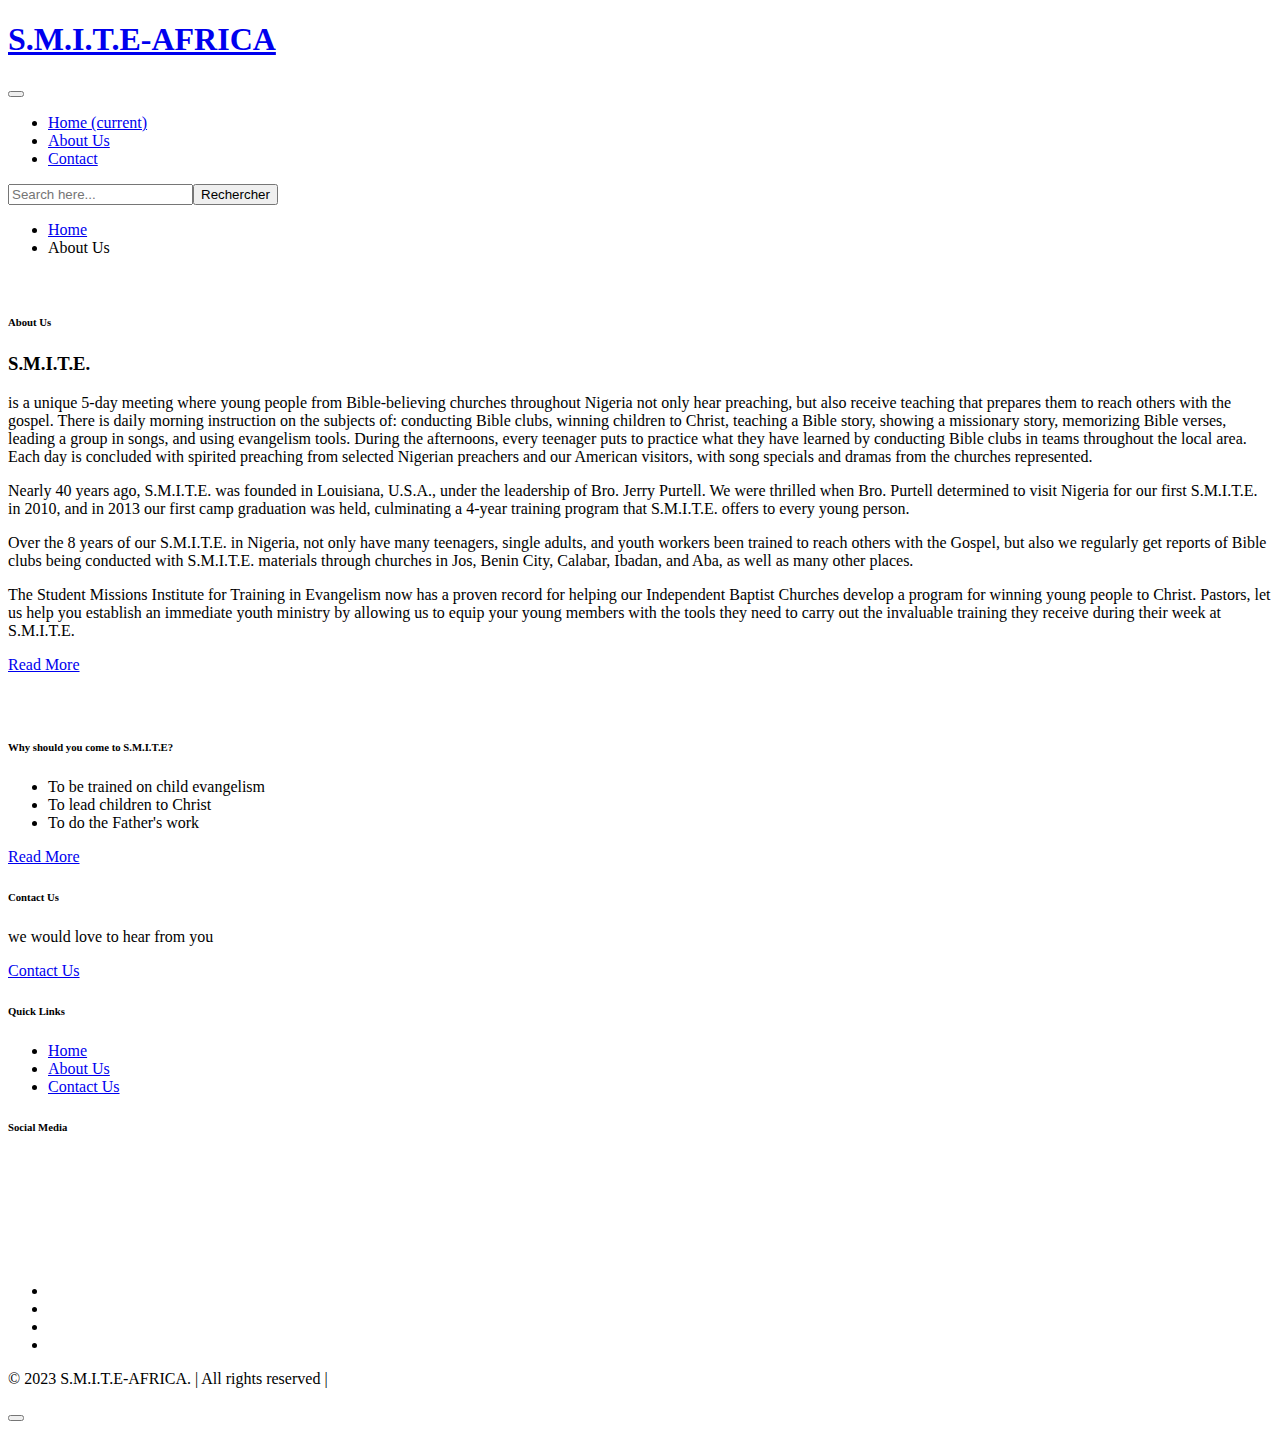
==== about.html @ 09dc6b94 "Add files via upload" ====
<!--
Author: W3layouts
Author URL: http://w3layouts.com
-->
<!doctype html>
<html lang="zxx">

<head>
  <!-- Required meta tags -->
  <meta charset="utf-8">
  <meta name="viewport" content="width=device-width, initial-scale=1, shrink-to-fit=no">
  <title>Student Missions Institute for Training in Evangelism | Home :: 
S.M.I.T.E. is a unique 5-day meeting where young people from Bible-believing churches throughout Nigeria not only hear preaching, but also receive teaching that prepares them to reach others with the gospel. There is daily morning instruction on the subjects of:  conducting Bible clubs, winning children to Christ, teaching a Bible story, showing a missionary story, memorizing Bible verses, leading a group in songs, and using evangelism tools.</title>
  <!--/fonts-->
  <link href="//fonts.googleapis.com/css2?family=Work+Sans:ital,wght@0,300;0,400;0,600;0,700;1,400&display=swap"
    rel="stylesheet">
  <!-- Template CSS -->
  <link rel="stylesheet" href="assets/css/style-starter.css">
</head>

<body>
    <!--header-->
    <header id="site-header" class="fixed-top">
      <div class="container">
          <nav class="navbar navbar-expand-lg stroke px-0 pt-lg-0">
            <h1> <a class="navbar-brand" href="index.html">
              S.M.I.T.E-AFRICA
            </a></h1>
              <!-- if logo is image enable this   
  <a class="navbar-brand" href="#index.html">
      <img src="image-path" alt="Your logo" title="Your logo" style="height:35px;" />
  </a> -->
              <button class="navbar-toggler  collapsed bg-gradient" type="button" data-toggle="collapse"
                  data-target="#navbarTogglerDemo02" aria-controls="navbarTogglerDemo02" aria-expanded="false"
                  aria-label="Toggle navigation">
                  <span class="navbar-toggler-icon fa icon-expand fa-bars"></span>
                  <span class="navbar-toggler-icon fa icon-close fa-times"></span>
              </button>

              <div class="collapse navbar-collapse" id="navbarTogglerDemo02">
                  <ul class="navbar-nav mr-lg-auto">
                      <li class="nav-item active">
                          <a class="nav-link" href="index.html">Home <span class="sr-only">(current)</span></a>
                      </li>
                      <li class="nav-item">
                          <a class="nav-link" href="about.html">About Us </a>
                      </li>

                      <li class="nav-item">
                        <a class="nav-link" href="contact.html">Contact</a>
                    </li>
                  </ul>
                  <!--/search-right-->
                  <div class="search-right">
                      <div id="wrap">
                        <form action="" autocomplete="on">
                          <input id="search" name="search" type="text" placeholder="Search here..."><input id="search_submit"
                            value="Rechercher" type="submit">
                        </form>
                      </div>
                      <!-- /search popup -->
                  </div>
                  <!--//search-right-->
              </div>
              <!-- toggle switch for light and dark theme -->
             
              <!-- //toggle switch for light and dark theme -->
          </nav>
      </div>
  </header>
  <!--//header-->
  <!--/inner-page-->
  <div class="inner-banner">
  </div>
  <section class="w3l-breadcrumb">
    <div class="container">
      <ul class="breadcrumbs-custom-path">
        <li><a href="index.html">Home</a></li>
        <li class="active"><span class="fa fa-arrow-right mx-2" aria-hidden="true"></span> About Us</li>
      </ul>
    </div>
  </section>
  <!--//inner-page-->
  <!-- feature with photo1 -->
  <section class="w3l-feature-with-photo-1 ab-pagew3-in">
    <div class="feature-with-photo-hny py-5">
      <div class="container py-lg-5">
        <div class="feature-with-photo-content">
          <div class="ab-in-flow row mb-lg-5 mb-3">
            <div class="col-lg-6 ab-left">
              <div class="imgw3l-ab w3l-news">
                <div class="grids5-info">
                  <a href="#" class="d-block zoom"><img src="assets/images/4.jpg" alt="" class="img-fluid news-image"></a>
                </div>
              </div>
            </div>
            <div class="col-lg-6 ab-right pl-lg-5 mt-lg-0 mt-5">
              <h6 class="title-subhny mb-2">About Us</h6>
                <h3 class="title-w3l mb-4">S.M.I.T.E.</h3>
                is a unique 5-day meeting where young people from Bible-believing churches throughout Nigeria not only hear preaching, but also receive teaching that prepares them to reach others with the gospel. There is daily morning instruction on the subjects of:  conducting Bible clubs, winning children to Christ, teaching a Bible story, showing a missionary story, memorizing Bible verses, leading a group in songs, and using evangelism tools.  During the afternoons, every teenager puts to practice what they have learned by conducting Bible clubs in teams throughout the local area. Each day is concluded with spirited preaching from selected Nigerian preachers and our American visitors, with song specials and dramas from the churches represented.
                <P>Nearly 40 years ago, S.M.I.T.E. was founded in Louisiana, U.S.A., under the leadership of Bro. Jerry Purtell.  We were thrilled when Bro. Purtell determined to visit Nigeria for our first S.M.I.T.E. in 2010, and in 2013 our first camp graduation was held, culminating a 4-year training program that S.M.I.T.E. offers to every young person.</P>  

<P>Over the 8 years of our S.M.I.T.E. in Nigeria, not only have many teenagers, single adults, and youth workers been trained to reach others with the Gospel, but also we regularly get reports of Bible clubs being conducted with S.M.I.T.E. materials through churches in Jos, Benin City, Calabar, Ibadan, and Aba, as well as many other places.</P> 

<P>The Student Missions Institute for Training in Evangelism now has a proven record for helping our Independent Baptist Churches develop a program for winning young people to Christ.  Pastors, let us help you establish an immediate youth ministry by allowing us to equip your young members with the tools they need to carry out the invaluable training they receive during their week at S.M.I.T.E.</P> 
              <a href="services.html" class="btn btn-style btn-primary mt-2">Read More </a>
            </div>
          </div>
          <!--/row-3-->
         
  </section>
  <!-- //feature with photo1 -->
   <!-- /features-->
  <section class="w3l-featureshny py-5" id="features">
    <div class="container py-md-5">
      <div class="row">
        <div class="col-lg-6 pr-lg-5 mb-lg-0 mb-5">
          <div class="w3l-header-sec text-left mb-md-5 mb-4">
            <h6 class="title-subhny mb-2"></h6>
            <h5 class="">
             </h5>
          
          </div>
        </div>
        <div class="col-lg-6 statsw3-left pl-lg-5">
          
        </div>
      </div>
    </div>
  </section>
  <!-- //features-->
  <!--/w3l-content-8-->
<section class="w3l-about-ab w3l-content-8" id="about">
  <div class="midd-w3 py-5">
    <div class="container py-lg-5 py-md-4 py-2">
      <div class="row">
        <div class="col-lg-6 left-wthree-img pr-lg-5">
          <div class="imgw3l-ab w3l-news">
            <div class="grids5-info">
              <a href="#" class="d-block zoom"><img src="assets/images/l1%20(4).jpg" alt="" class="img-fluid news-image"></a>
            </div>
          </div>
        </div>
        <div class="col-lg-6 pl-lg-5 mt-lg-0 mt-5">
          <div class="title-content text-left">
            <h6 class="title-subhny mb-2">Why should you come to S.M.I.T.E?</h6>
            <h3 class="title-w3l mb-4"> </h3>
          </div>
          <p class="pr-lg-5">
          </p>
          <ul class="icon-list-items mt-5">
            <li class="icon-list-item">
              <i aria-hidden="true" class="fas fa-check"></i>
             To be trained on child evangelism
            </li>
            <li class="icon-list-item ml-lg-4">
              <i aria-hidden="true" class="fas fa-check"></i>
             To lead children to Christ
            </li>
            <li class="icon-list-item">
              <i aria-hidden="true" class="fas fa-check"></i>
             To do the Father's work
            </li>
           
          </ul>
          <a href="services.html" class="btn btn-style btn-primary mt-lg-5 mt-4">Read More
           
          </a>
        </div>
      </div>
    </div>
  </div>
</section>
<!--//w3l-content-8-->
<!-- footer17 -->
 <footer class="footer-17">
    <div class="footer17_sur py-5">
      <div class="container py-lg-5 py-md-4">
        <div class="row footer17-top">
          <div class="col-lg-4 footer17-top-left2_sur pr-lg-5">
            <h6>Contact Us</h6>
            <p>we would love to hear from you </p>
            <a href="contact.html" class="btn btn-style btn-primary mt-lg-5 mt-4">Contact Us</a>
          </div>
          <div class="col-lg-4 footer17-top-left1_sur mt-lg-0 my-5">
            <h6>Quick Links</h6>
            <div class="footer-listw3-grids">
              <ul class="footer-listw3">
                <li><a href="index.html">Home</a></li>
                <li><a href="about.html">About Us </a></li>
                <li><a href="contact.html">Contact Us</a></li>

              </ul>
            </div>
          </div>
          <div class="col-lg-4 footer17-top-left4_sur footerw3-instagram pl-lg-5 ">
            <h6>Social Media</h6>
            <div class="row">
              <div class="col-4 img-gd-f">
                <a href="https://www.facebook.com/profile.php?id=100070121701538&mibextid=ZbWKwL"> <img src="assets/images/l1%20(1).jpg" alt="" class="radius-image img-fluid"></a>
              </div>
              <div class="col-4 img-gd-f">
                <a href="https://www.facebook.com/profile.php?id=100070121701538&mibextid=ZbWKwL"> <img src="assets/images/l1%20(2).jpg" alt="" class="radius-image img-fluid"></a>
              </div>
              <div class="col-4 img-gd-f">
                <a href="https://www.facebook.com/profile.php?id=100070121701538&mibextid=ZbWKwL"> <img src="assets/images/l1%20(3).jpg" alt="" class="radius-image img-fluid"></a>
              </div>
              <div class="col-4 img-gd-f mt-4">
                <a href="https://www.facebook.com/profile.php?id=100070121701538&mibextid=ZbWKwL"> <img src="assets/images/l1%20(4).jpg" alt="" class="radius-image img-fluid"></a>
              </div>
              <div class="col-4 img-gd-f mt-4">
                <a href="https://www.facebook.com/profile.php?id=100070121701538&mibextid=ZbWKwL"> <img src="assets/images/ab1%20-%20Copy.jpg" alt="" class="radius-image img-fluid"></a>
              </div>
              <div class="col-4 img-gd-f mt-4">
                <a href="https://www.facebook.com/profile.php?id=100070121701538&mibextid=ZbWKwL"> <img src="assets/images/ph.jpg" alt="" class="radius-image img-fluid"></a>
              </div>
            </div>
            <ul class="footers-17_social mt-lg-5 mt-4">
              <li><a href="#url" class="twitter"><span class="fab fa-twitter"></span></a></li>
              <li><a href="https://www.facebook.com/profile.php?id=100070121701538&mibextid=ZbWKwL" class="facebook"><span class="fab fa-facebook-f"></span></a></li>
              <li><a href="#url" class="linkedin"><span class="fab fa-linkedin-in"></span></a></li>
              <li><a href="#url" class="instagram"><span class="fab fa-instagram"></span></a></li>
            </ul>
          </div>
        </div>
      </div>
      <div class="copyright text-center">
        <div class="container">
          <div class="container">
            <p class="copy-footer-29">© 2023 S.M.I.T.E-AFRICA. | All rights reserved |</p>
          </div>
        </div>
      </div>
      <!-- move top -->
      <button onclick="topFunction()" id="movetop" title="Go to top">
        <i class="fas fa-long-arrow-alt-up"></i>
      </button>
      <script>
        // When the user scrolls down 20px from the top of the document, show the button
        window.onscroll = function () {
          scrollFunction()
        };

        function scrollFunction() {
          if (document.body.scrollTop > 20 || document.documentElement.scrollTop > 20) {
            document.getElementById("movetop").style.display = "block";
          } else {
            document.getElementById("movetop").style.display = "none";
          }
        }

        // When the user clicks on the button, scroll to the top of the document
        function topFunction() {
          document.body.scrollTop = 0;
          document.documentElement.scrollTop = 0;
        }
      </script>
      <!-- /move top -->
    </div>
  </footer>
  <!-- //footer17 -->
  <!-- Template JavaScript -->
  <script src="assets/js/jquery-3.3.1.min.js"></script>
  <script src="assets/js/theme-change.js"></script>
  <!--/MENU-JS-->
  <script>
    $(window).on("scroll", function () {
      var scroll = $(window).scrollTop();

      if (scroll >= 80) {
        $("#site-header").addClass("nav-fixed");
      } else {
        $("#site-header").removeClass("nav-fixed");
      }
    });

    //Main navigation Active Class Add Remove
    $(".navbar-toggler").on("click", function () {
      $("header").toggleClass("active");
    });
    $(document).on("ready", function () {
      if ($(window).width() > 991) {
        $("header").removeClass("active");
      }
      $(window).on("resize", function () {
        if ($(window).width() > 991) {
          $("header").removeClass("active");
        }
      });
    });
  </script>
  <!--//MENU-JS-->

  <script src="assets/js/bootstrap.min.js"></script>

</body>

</html>
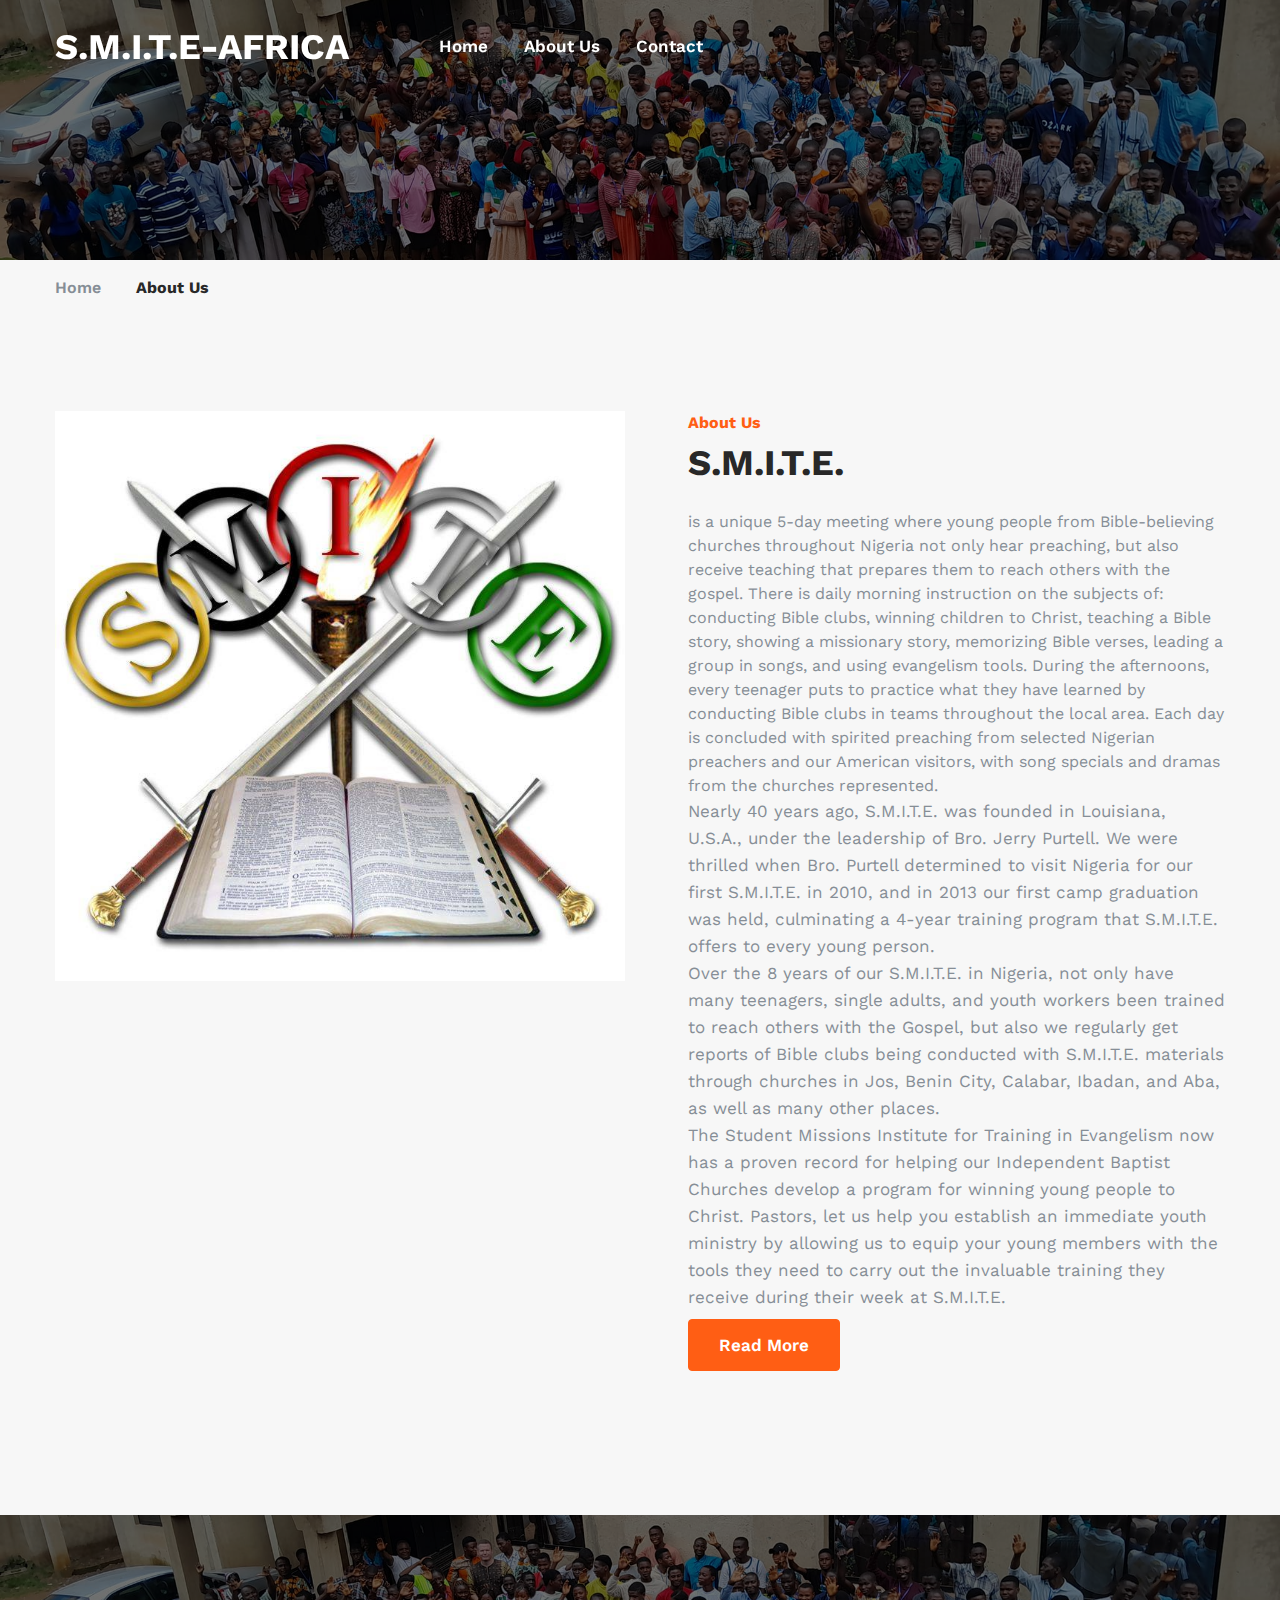
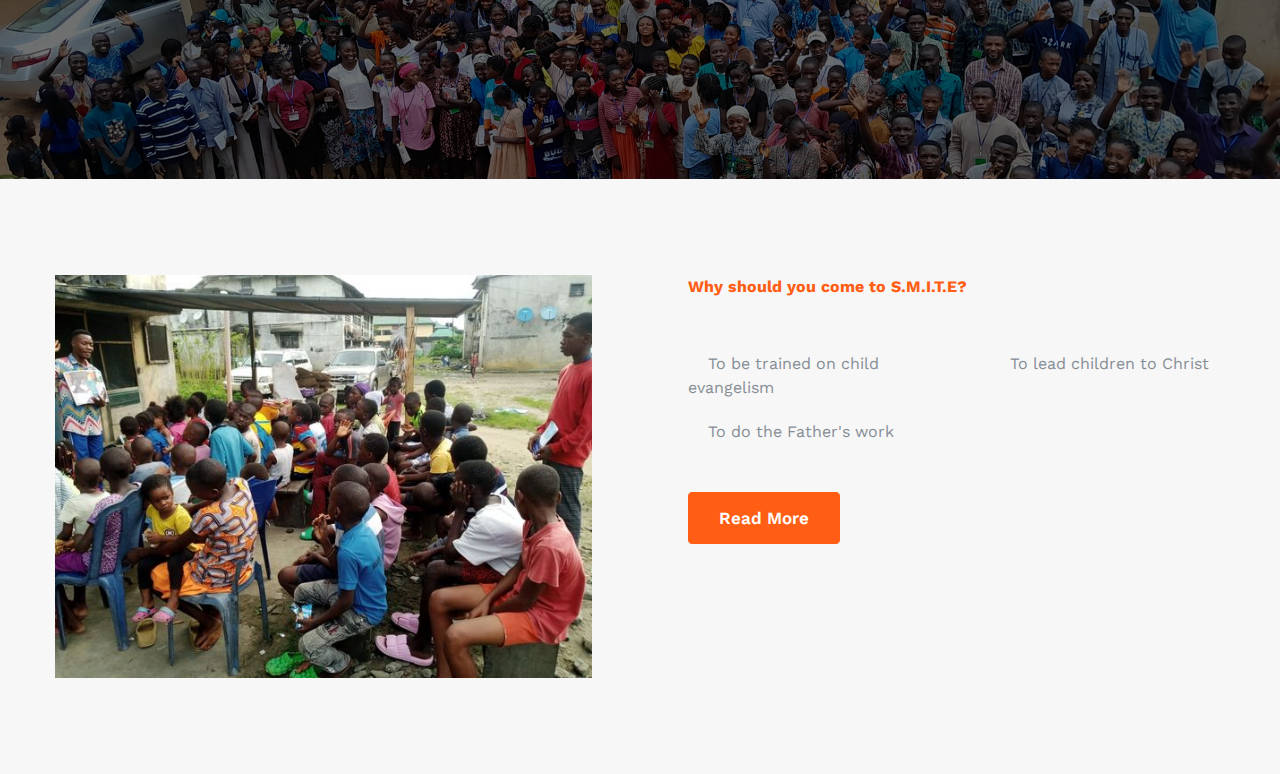
==== commit dd59ba10: "Add files via upload" ====
--- a/about.html
+++ b/about.html
@@ -15,7 +15,7 @@
   <link href="//fonts.googleapis.com/css2?family=Work+Sans:ital,wght@0,300;0,400;0,600;0,700;1,400&display=swap"
     rel="stylesheet">
   <!-- Template CSS -->
-  <link rel="stylesheet" href="assets/css/style-starter.css">
+  <link rel="stylesheet" href="style-starter.css">
 </head>
 
 <body>
@@ -51,15 +51,7 @@
                     </li>
                   </ul>
                   <!--/search-right-->
-                  <div class="search-right">
-                      <div id="wrap">
-                        <form action="" autocomplete="on">
-                          <input id="search" name="search" type="text" placeholder="Search here..."><input id="search_submit"
-                            value="Rechercher" type="submit">
-                        </form>
-                      </div>
-                      <!-- /search popup -->
-                  </div>
+                  
                   <!--//search-right-->
               </div>
               <!-- toggle switch for light and dark theme -->
@@ -90,7 +82,7 @@
             <div class="col-lg-6 ab-left">
               <div class="imgw3l-ab w3l-news">
                 <div class="grids5-info">
-                  <a href="#" class="d-block zoom"><img src="assets/images/4.jpg" alt="" class="img-fluid news-image"></a>
+                  <a href="#" class="d-block zoom"><img src="4.jpg" alt="" class="img-fluid news-image"></a>
                 </div>
               </div>
             </div>
@@ -137,7 +129,7 @@
         <div class="col-lg-6 left-wthree-img pr-lg-5">
           <div class="imgw3l-ab w3l-news">
             <div class="grids5-info">
-              <a href="#" class="d-block zoom"><img src="assets/images/l1%20(4).jpg" alt="" class="img-fluid news-image"></a>
+              <a href="#" class="d-block zoom"><img src="l1%20(4).jpg" alt="" class="img-fluid news-image"></a>
             </div>
           </div>
         </div>
@@ -173,95 +165,11 @@
 </section>
 <!--//w3l-content-8-->
 <!-- footer17 -->
- <footer class="footer-17">
-    <div class="footer17_sur py-5">
-      <div class="container py-lg-5 py-md-4">
-        <div class="row footer17-top">
-          <div class="col-lg-4 footer17-top-left2_sur pr-lg-5">
-            <h6>Contact Us</h6>
-            <p>we would love to hear from you </p>
-            <a href="contact.html" class="btn btn-style btn-primary mt-lg-5 mt-4">Contact Us</a>
-          </div>
-          <div class="col-lg-4 footer17-top-left1_sur mt-lg-0 my-5">
-            <h6>Quick Links</h6>
-            <div class="footer-listw3-grids">
-              <ul class="footer-listw3">
-                <li><a href="index.html">Home</a></li>
-                <li><a href="about.html">About Us </a></li>
-                <li><a href="contact.html">Contact Us</a></li>
-
-              </ul>
-            </div>
-          </div>
-          <div class="col-lg-4 footer17-top-left4_sur footerw3-instagram pl-lg-5 ">
-            <h6>Social Media</h6>
-            <div class="row">
-              <div class="col-4 img-gd-f">
-                <a href="https://www.facebook.com/profile.php?id=100070121701538&mibextid=ZbWKwL"> <img src="assets/images/l1%20(1).jpg" alt="" class="radius-image img-fluid"></a>
-              </div>
-              <div class="col-4 img-gd-f">
-                <a href="https://www.facebook.com/profile.php?id=100070121701538&mibextid=ZbWKwL"> <img src="assets/images/l1%20(2).jpg" alt="" class="radius-image img-fluid"></a>
-              </div>
-              <div class="col-4 img-gd-f">
-                <a href="https://www.facebook.com/profile.php?id=100070121701538&mibextid=ZbWKwL"> <img src="assets/images/l1%20(3).jpg" alt="" class="radius-image img-fluid"></a>
-              </div>
-              <div class="col-4 img-gd-f mt-4">
-                <a href="https://www.facebook.com/profile.php?id=100070121701538&mibextid=ZbWKwL"> <img src="assets/images/l1%20(4).jpg" alt="" class="radius-image img-fluid"></a>
-              </div>
-              <div class="col-4 img-gd-f mt-4">
-                <a href="https://www.facebook.com/profile.php?id=100070121701538&mibextid=ZbWKwL"> <img src="assets/images/ab1%20-%20Copy.jpg" alt="" class="radius-image img-fluid"></a>
-              </div>
-              <div class="col-4 img-gd-f mt-4">
-                <a href="https://www.facebook.com/profile.php?id=100070121701538&mibextid=ZbWKwL"> <img src="assets/images/ph.jpg" alt="" class="radius-image img-fluid"></a>
-              </div>
-            </div>
-            <ul class="footers-17_social mt-lg-5 mt-4">
-              <li><a href="#url" class="twitter"><span class="fab fa-twitter"></span></a></li>
-              <li><a href="https://www.facebook.com/profile.php?id=100070121701538&mibextid=ZbWKwL" class="facebook"><span class="fab fa-facebook-f"></span></a></li>
-              <li><a href="#url" class="linkedin"><span class="fab fa-linkedin-in"></span></a></li>
-              <li><a href="#url" class="instagram"><span class="fab fa-instagram"></span></a></li>
-            </ul>
-          </div>
-        </div>
-      </div>
-      <div class="copyright text-center">
-        <div class="container">
-          <div class="container">
-            <p class="copy-footer-29">© 2023 S.M.I.T.E-AFRICA. | All rights reserved |</p>
-          </div>
-        </div>
-      </div>
-      <!-- move top -->
-      <button onclick="topFunction()" id="movetop" title="Go to top">
-        <i class="fas fa-long-arrow-alt-up"></i>
-      </button>
-      <script>
-        // When the user scrolls down 20px from the top of the document, show the button
-        window.onscroll = function () {
-          scrollFunction()
-        };
-
-        function scrollFunction() {
-          if (document.body.scrollTop > 20 || document.documentElement.scrollTop > 20) {
-            document.getElementById("movetop").style.display = "block";
-          } else {
-            document.getElementById("movetop").style.display = "none";
-          }
-        }
-
-        // When the user clicks on the button, scroll to the top of the document
-        function topFunction() {
-          document.body.scrollTop = 0;
-          document.documentElement.scrollTop = 0;
-        }
-      </script>
-      <!-- /move top -->
-    </div>
-  </footer>
+ 
   <!-- //footer17 -->
   <!-- Template JavaScript -->
-  <script src="assets/js/jquery-3.3.1.min.js"></script>
-  <script src="assets/js/theme-change.js"></script>
+  <script src="jquery-3.3.1.min.js"></script>
+  <script src="theme-change.js"></script>
   <!--/MENU-JS-->
   <script>
     $(window).on("scroll", function () {
@@ -291,7 +199,7 @@
   </script>
   <!--//MENU-JS-->
 
-  <script src="assets/js/bootstrap.min.js"></script>
+  <script src="bootstrap.min.js"></script>
 
 </body>
 
--- a/style-starter.css
+++ b/style-starter.css
@@ -0,0 +1,19954 @@
+/*--
+Author: W3layouts
+Author URL: http://w3layouts.com
+--*/
+@charset "UTF-8";
+
+/*!
+ * Bootstrap v4.4.1 (https://getbootstrap.com/)
+ * Copyright 2011-2019 The Bootstrap Authors
+ * Copyright 2011-2019 Twitter, Inc.
+ * Licensed under MIT (https://github.com/twbs/bootstrap/blob/master/LICENSE)
+ */
+:root {
+  --blue: #007bff;
+  --indigo: #6610f2;
+  --purple: #6f42c1;
+  --pink: #e83e8c;
+  --red: #dc3545;
+  --orange: #fd7e14;
+  --yellow: #ffc107;
+  --green: #28a745;
+  --teal: #20c997;
+  --cyan: #17a2b8;
+  --white: #fff;
+  --gray: #6c757d;
+  --gray-dark: #343a40;
+  --primary: #F42A2A;
+  --secondary: #f8b195;
+  --success: #28a745;
+  --info: #17a2b8;
+  --warning: #ffc107;
+  --danger: #dc3545;
+  --light: #f8f9fa;
+  --dark: #343a40;
+  --breakpoint-xs: 0;
+  --breakpoint-sm: 576px;
+  --breakpoint-md: 768px;
+  --breakpoint-lg: 992px;
+  --breakpoint-xl: 1200px;
+  --font-family-sans-serif: -apple-system, BlinkMacSystemFont, "Segoe UI", Roboto, "Helvetica Neue", Arial, "Noto Sans", sans-serif, "Apple Color Emoji", "Segoe UI Emoji", "Segoe UI Symbol", "Noto Color Emoji";
+  --font-family-monospace: SFMono-Regular, Menlo, Monaco, Consolas, "Liberation Mono", "Courier New", monospace;
+}
+
+*,
+*::before,
+*::after {
+  box-sizing: border-box;
+}
+
+html {
+  font-family: sans-serif;
+  line-height: 1.15;
+  -webkit-text-size-adjust: 100%;
+  -webkit-tap-highlight-color: rgba(0, 0, 0, 0);
+}
+
+article,
+aside,
+figcaption,
+figure,
+footer,
+header,
+hgroup,
+main,
+nav,
+section {
+  display: block;
+}
+
+body {
+  margin: 0;
+  font-family: -apple-system, BlinkMacSystemFont, "Segoe UI", Roboto, "Helvetica Neue", Arial, "Noto Sans", sans-serif, "Apple Color Emoji", "Segoe UI Emoji", "Segoe UI Symbol", "Noto Color Emoji";
+  font-size: 1rem;
+  font-weight: 400;
+  line-height: 1.5;
+  color: #212529;
+  text-align: left;
+  background-color: #fff;
+}
+
+[tabindex="-1"]:focus:not(:focus-visible) {
+  outline: 0 !important;
+}
+
+hr {
+  box-sizing: content-box;
+  height: 0;
+  overflow: visible;
+}
+
+h1,
+h2,
+h3,
+h4,
+h5,
+h6 {
+  margin-top: 0;
+  margin-bottom: 0.5rem;
+}
+
+p {
+  margin-top: 0;
+  margin-bottom: 1rem;
+}
+
+abbr[title],
+abbr[data-original-title] {
+  text-decoration: underline;
+  -webkit-text-decoration: underline dotted;
+  text-decoration: underline dotted;
+  cursor: help;
+  border-bottom: 0;
+  -webkit-text-decoration-skip-ink: none;
+  text-decoration-skip-ink: none;
+}
+
+address {
+  margin-bottom: 1rem;
+  font-style: normal;
+  line-height: inherit;
+}
+
+ol,
+ul,
+dl {
+  margin-top: 0;
+  margin-bottom: 1rem;
+}
+
+ol ol,
+ul ul,
+ol ul,
+ul ol {
+  margin-bottom: 0;
+}
+
+dt {
+  font-weight: 700;
+}
+
+dd {
+  margin-bottom: .5rem;
+  margin-left: 0;
+}
+
+blockquote {
+  margin: 0 0 1rem;
+}
+
+b,
+strong {
+  font-weight: bolder;
+}
+
+small {
+  font-size: 80%;
+}
+
+sub,
+sup {
+  position: relative;
+  font-size: 75%;
+  line-height: 0;
+  vertical-align: baseline;
+}
+
+sub {
+  bottom: -.25em;
+}
+
+sup {
+  top: -.5em;
+}
+
+a {
+  color: var(--primary-color);
+  text-decoration: none;
+  background-color: transparent;
+}
+
+a:hover {
+  color: var(--primary-color);
+  text-decoration: underline;
+}
+
+a:not([href]) {
+  color: inherit;
+  text-decoration: none;
+}
+
+a:not([href]):hover {
+  color: inherit;
+  text-decoration: none;
+}
+
+pre,
+code,
+kbd,
+samp {
+  font-family: SFMono-Regular, Menlo, Monaco, Consolas, "Liberation Mono", "Courier New", monospace;
+  font-size: 1em;
+}
+
+pre {
+  margin-top: 0;
+  margin-bottom: 1rem;
+  overflow: auto;
+}
+
+figure {
+  margin: 0 0 1rem;
+}
+
+img {
+  vertical-align: middle;
+  border-style: none;
+}
+
+svg {
+  overflow: hidden;
+  vertical-align: middle;
+}
+
+table {
+  border-collapse: collapse;
+}
+
+caption {
+  padding-top: 0.75rem;
+  padding-bottom: 0.75rem;
+  color: #6c757d;
+  text-align: left;
+  caption-side: bottom;
+}
+
+th {
+  text-align: inherit;
+}
+
+label {
+  display: inline-block;
+  margin-bottom: 0.5rem;
+}
+
+button {
+  border-radius: 0;
+}
+
+button:focus {
+  outline: 1px dotted;
+  outline: 5px auto -webkit-focus-ring-color;
+}
+
+input,
+button,
+select,
+optgroup,
+textarea {
+  margin: 0;
+  font-family: inherit;
+  font-size: inherit;
+  line-height: inherit;
+}
+
+button,
+input {
+  overflow: visible;
+}
+
+button,
+select {
+  text-transform: none;
+}
+
+select {
+  word-wrap: normal;
+}
+
+button,
+[type="button"],
+[type="reset"],
+[type="submit"] {
+  -webkit-appearance: button;
+}
+
+button:not(:disabled),
+[type="button"]:not(:disabled),
+[type="reset"]:not(:disabled),
+[type="submit"]:not(:disabled) {
+  cursor: pointer;
+}
+
+button::-moz-focus-inner,
+[type="button"]::-moz-focus-inner,
+[type="reset"]::-moz-focus-inner,
+[type="submit"]::-moz-focus-inner {
+  padding: 0;
+  border-style: none;
+}
+
+input[type="radio"],
+input[type="checkbox"] {
+  box-sizing: border-box;
+  padding: 0;
+}
+
+input[type="date"],
+input[type="time"],
+input[type="datetime-local"],
+input[type="month"] {
+  -webkit-appearance: listbox;
+}
+
+textarea {
+  overflow: auto;
+  resize: vertical;
+}
+
+fieldset {
+  min-width: 0;
+  padding: 0;
+  margin: 0;
+  border: 0;
+}
+
+legend {
+  display: block;
+  width: 100%;
+  max-width: 100%;
+  padding: 0;
+  margin-bottom: .5rem;
+  font-size: 1.5rem;
+  line-height: inherit;
+  color: inherit;
+  white-space: normal;
+}
+
+@media (max-width: 1200px) {
+  legend {
+    font-size: calc(1.275rem + 0.3vw);
+  }
+}
+
+progress {
+  vertical-align: baseline;
+}
+
+[type="number"]::-webkit-inner-spin-button,
+[type="number"]::-webkit-outer-spin-button {
+  height: auto;
+}
+
+[type="search"] {
+  outline-offset: -2px;
+  -webkit-appearance: none;
+}
+
+[type="search"]::-webkit-search-decoration {
+  -webkit-appearance: none;
+}
+
+::-webkit-file-upload-button {
+  font: inherit;
+  -webkit-appearance: button;
+}
+
+output {
+  display: inline-block;
+}
+
+summary {
+  display: list-item;
+  cursor: pointer;
+}
+
+template {
+  display: none;
+}
+
+[hidden] {
+  display: none !important;
+}
+
+h1,
+h2,
+h3,
+h4,
+h5,
+h6,
+.h1,
+.h2,
+.h3,
+.h4,
+.h5,
+.h6 {
+  margin-bottom: 0.5rem;
+  font-family: 'Work Sans', sans-serif;
+  line-height: 1.2;
+}
+
+h1,
+.h1 {
+  font-size: 2.5rem;
+}
+
+@media (max-width: 1200px) {
+
+  h1,
+  .h1 {
+    font-size: calc(1.375rem + 1.5vw);
+  }
+}
+
+h2,
+.h2 {
+  font-size: 2rem;
+}
+
+@media (max-width: 1200px) {
+
+  h2,
+  .h2 {
+    font-size: calc(1.325rem + 0.9vw);
+  }
+}
+
+h3,
+.h3 {
+  font-size: 1.75rem;
+}
+
+@media (max-width: 1200px) {
+
+  h3,
+  .h3 {
+    font-size: calc(1.3rem + 0.6vw);
+  }
+}
+
+h4,
+.h4 {
+  font-size: 1.5rem;
+}
+
+@media (max-width: 1200px) {
+
+  h4,
+  .h4 {
+    font-size: calc(1.275rem + 0.3vw);
+  }
+}
+
+h5,
+.h5 {
+  font-size: 1.25rem;
+}
+
+h6,
+.h6 {
+  font-size: 1rem;
+}
+
+.lead {
+  font-size: 1.25rem;
+  font-weight: 300;
+}
+
+.display-1 {
+  font-size: 6rem;
+  font-weight: 300;
+  line-height: 1.2;
+}
+
+@media (max-width: 1200px) {
+  .display-1 {
+    font-size: calc(1.725rem + 5.7vw);
+  }
+}
+
+.display-2 {
+  font-size: 5.5rem;
+  font-weight: 300;
+  line-height: 1.2;
+}
+
+@media (max-width: 1200px) {
+  .display-2 {
+    font-size: calc(1.675rem + 5.1vw);
+  }
+}
+
+.display-3 {
+  font-size: 4.5rem;
+  font-weight: 300;
+  line-height: 1.2;
+}
+
+@media (max-width: 1200px) {
+  .display-3 {
+    font-size: calc(1.575rem + 3.9vw);
+  }
+}
+
+.display-4 {
+  font-size: 3.5rem;
+  font-weight: 300;
+  line-height: 1.2;
+}
+
+@media (max-width: 1200px) {
+  .display-4 {
+    font-size: calc(1.475rem + 2.7vw);
+  }
+}
+
+hr {
+  margin-top: 1rem;
+  margin-bottom: 1rem;
+  border: 0;
+  border-top: 1px solid rgba(0, 0, 0, 0.1);
+}
+
+small,
+.small {
+  font-size: 80%;
+  font-weight: 400;
+}
+
+mark,
+.mark {
+  padding: 0.2em;
+  background-color: #fcf8e3;
+}
+
+.list-unstyled {
+  padding-left: 0;
+  list-style: none;
+}
+
+.list-inline {
+  padding-left: 0;
+  list-style: none;
+}
+
+.list-inline-item {
+  display: inline-block;
+}
+
+.list-inline-item:not(:last-child) {
+  margin-right: 0.5rem;
+}
+
+.initialism {
+  font-size: 90%;
+  text-transform: uppercase;
+}
+
+.blockquote {
+  margin-bottom: 1rem;
+  font-size: 1.25rem;
+}
+
+.blockquote-footer {
+  display: block;
+  font-size: 80%;
+  color: #6c757d;
+}
+
+.blockquote-footer::before {
+  content: "\2014\00A0";
+}
+
+.img-fluid {
+  max-width: 100%;
+  height: auto;
+}
+
+.img-thumbnail {
+  padding: 0.25rem;
+  background-color: #fff;
+  border: 1px solid #dee2e6;
+  border-radius: 0.25rem;
+  max-width: 100%;
+  height: auto;
+}
+
+.figure {
+  display: inline-block;
+}
+
+.figure-img {
+  margin-bottom: 0.5rem;
+  line-height: 1;
+}
+
+.figure-caption {
+  font-size: 90%;
+  color: #6c757d;
+}
+
+code {
+  font-size: 87.5%;
+  color: #e83e8c;
+  word-wrap: break-word;
+}
+
+a>code {
+  color: inherit;
+}
+
+kbd {
+  padding: 0.2rem 0.4rem;
+  font-size: 87.5%;
+  color: #fff;
+  background-color: #212529;
+  border-radius: 0.2rem;
+}
+
+kbd kbd {
+  padding: 0;
+  font-size: 100%;
+  font-weight: 700;
+}
+
+pre {
+  display: block;
+  font-size: 87.5%;
+  color: #212529;
+}
+
+pre code {
+  font-size: inherit;
+  color: inherit;
+  word-break: normal;
+}
+
+.pre-scrollable {
+  max-height: 340px;
+  overflow-y: scroll;
+}
+
+.container {
+  width: 100%;
+  padding-right: 15px;
+  padding-left: 15px;
+  margin-right: auto;
+  margin-left: auto;
+}
+
+@media (min-width: 576px) {
+  .container {
+    max-width: 540px;
+  }
+}
+
+@media (min-width: 768px) {
+  .container {
+    max-width: 720px;
+  }
+}
+
+@media (min-width: 992px) {
+  .container {
+    max-width: 960px;
+  }
+}
+
+@media (min-width: 1200px) {
+  .container {
+    max-width: 1140px;
+  }
+}
+
+.container-fluid,
+.container-sm,
+.container-md,
+.container-lg,
+.container-xl {
+  width: 100%;
+  padding-right: 15px;
+  padding-left: 15px;
+  margin-right: auto;
+  margin-left: auto;
+}
+
+@media (min-width: 576px) {
+
+  .container,
+  .container-sm {
+    max-width: 540px;
+  }
+}
+
+@media (min-width: 768px) {
+
+  .container,
+  .container-sm,
+  .container-md {
+    max-width: 720px;
+  }
+}
+
+@media (min-width: 992px) {
+
+  .container,
+  .container-sm,
+  .container-md,
+  .container-lg {
+    max-width: 960px;
+  }
+}
+
+@media (min-width: 1200px) {
+
+  .container,
+  .container-sm,
+  .container-md,
+  .container-lg,
+  .container-xl {
+    max-width: 1140px;
+  }
+}
+
+.row {
+  display: flex;
+  flex-wrap: wrap;
+  margin-right: -15px;
+  margin-left: -15px;
+}
+
+.no-gutters {
+  margin-right: 0;
+  margin-left: 0;
+}
+
+.no-gutters>.col,
+.no-gutters>[class*="col-"] {
+  padding-right: 0;
+  padding-left: 0;
+}
+
+.col-1,
+.col-2,
+.col-3,
+.col-4,
+.col-5,
+.col-6,
+.col-7,
+.col-8,
+.col-9,
+.col-10,
+.col-11,
+.col-12,
+.col,
+.col-auto,
+.col-sm-1,
+.col-sm-2,
+.col-sm-3,
+.col-sm-4,
+.col-sm-5,
+.col-sm-6,
+.col-sm-7,
+.col-sm-8,
+.col-sm-9,
+.col-sm-10,
+.col-sm-11,
+.col-sm-12,
+.col-sm,
+.col-sm-auto,
+.col-md-1,
+.col-md-2,
+.col-md-3,
+.col-md-4,
+.col-md-5,
+.col-md-6,
+.col-md-7,
+.col-md-8,
+.col-md-9,
+.col-md-10,
+.col-md-11,
+.col-md-12,
+.col-md,
+.col-md-auto,
+.col-lg-1,
+.col-lg-2,
+.col-lg-3,
+.col-lg-4,
+.col-lg-5,
+.col-lg-6,
+.col-lg-7,
+.col-lg-8,
+.col-lg-9,
+.col-lg-10,
+.col-lg-11,
+.col-lg-12,
+.col-lg,
+.col-lg-auto,
+.col-xl-1,
+.col-xl-2,
+.col-xl-3,
+.col-xl-4,
+.col-xl-5,
+.col-xl-6,
+.col-xl-7,
+.col-xl-8,
+.col-xl-9,
+.col-xl-10,
+.col-xl-11,
+.col-xl-12,
+.col-xl,
+.col-xl-auto {
+  position: relative;
+  width: 100%;
+  padding-right: 15px;
+  padding-left: 15px;
+}
+
+.col {
+  flex-basis: 0;
+  flex-grow: 1;
+  max-width: 100%;
+}
+
+.row-cols-1>* {
+  flex: 0 0 100%;
+  max-width: 100%;
+}
+
+.row-cols-2>* {
+  flex: 0 0 50%;
+  max-width: 50%;
+}
+
+.row-cols-3>* {
+  flex: 0 0 33.33333%;
+  max-width: 33.33333%;
+}
+
+.row-cols-4>* {
+  flex: 0 0 25%;
+  max-width: 25%;
+}
+
+.row-cols-5>* {
+  flex: 0 0 20%;
+  max-width: 20%;
+}
+
+.row-cols-6>* {
+  flex: 0 0 16.66667%;
+  max-width: 16.66667%;
+}
+
+.col-auto {
+  flex: 0 0 auto;
+  width: auto;
+  max-width: 100%;
+}
+
+.col-1 {
+  flex: 0 0 8.33333%;
+  max-width: 8.33333%;
+}
+
+.col-2 {
+  flex: 0 0 16.66667%;
+  max-width: 16.66667%;
+}
+
+.col-3 {
+  flex: 0 0 25%;
+  max-width: 25%;
+}
+
+.col-4 {
+  flex: 0 0 33.33333%;
+  max-width: 33.33333%;
+}
+
+.col-5 {
+  flex: 0 0 41.66667%;
+  max-width: 41.66667%;
+}
+
+.col-6 {
+  flex: 0 0 50%;
+  max-width: 50%;
+}
+
+.col-7 {
+  flex: 0 0 58.33333%;
+  max-width: 58.33333%;
+}
+
+.col-8 {
+  flex: 0 0 66.66667%;
+  max-width: 66.66667%;
+}
+
+.col-9 {
+  flex: 0 0 75%;
+  max-width: 75%;
+}
+
+.col-10 {
+  flex: 0 0 83.33333%;
+  max-width: 83.33333%;
+}
+
+.col-11 {
+  flex: 0 0 91.66667%;
+  max-width: 91.66667%;
+}
+
+.col-12 {
+  flex: 0 0 100%;
+  max-width: 100%;
+}
+
+.order-first {
+  order: -1;
+}
+
+.order-last {
+  order: 13;
+}
+
+.order-0 {
+  order: 0;
+}
+
+.order-1 {
+  order: 1;
+}
+
+.order-2 {
+  order: 2;
+}
+
+.order-3 {
+  order: 3;
+}
+
+.order-4 {
+  order: 4;
+}
+
+.order-5 {
+  order: 5;
+}
+
+.order-6 {
+  order: 6;
+}
+
+.order-7 {
+  order: 7;
+}
+
+.order-8 {
+  order: 8;
+}
+
+.order-9 {
+  order: 9;
+}
+
+.order-10 {
+  order: 10;
+}
+
+.order-11 {
+  order: 11;
+}
+
+.order-12 {
+  order: 12;
+}
+
+.offset-1 {
+  margin-left: 8.33333%;
+}
+
+.offset-2 {
+  margin-left: 16.66667%;
+}
+
+.offset-3 {
+  margin-left: 25%;
+}
+
+.offset-4 {
+  margin-left: 33.33333%;
+}
+
+.offset-5 {
+  margin-left: 41.66667%;
+}
+
+.offset-6 {
+  margin-left: 50%;
+}
+
+.offset-7 {
+  margin-left: 58.33333%;
+}
+
+.offset-8 {
+  margin-left: 66.66667%;
+}
+
+.offset-9 {
+  margin-left: 75%;
+}
+
+.offset-10 {
+  margin-left: 83.33333%;
+}
+
+.offset-11 {
+  margin-left: 91.66667%;
+}
+
+@media (min-width: 576px) {
+  .col-sm {
+    flex-basis: 0;
+    flex-grow: 1;
+    max-width: 100%;
+  }
+
+  .row-cols-sm-1>* {
+    flex: 0 0 100%;
+    max-width: 100%;
+  }
+
+  .row-cols-sm-2>* {
+    flex: 0 0 50%;
+    max-width: 50%;
+  }
+
+  .row-cols-sm-3>* {
+    flex: 0 0 33.33333%;
+    max-width: 33.33333%;
+  }
+
+  .row-cols-sm-4>* {
+    flex: 0 0 25%;
+    max-width: 25%;
+  }
+
+  .row-cols-sm-5>* {
+    flex: 0 0 20%;
+    max-width: 20%;
+  }
+
+  .row-cols-sm-6>* {
+    flex: 0 0 16.66667%;
+    max-width: 16.66667%;
+  }
+
+  .col-sm-auto {
+    flex: 0 0 auto;
+    width: auto;
+    max-width: 100%;
+  }
+
+  .col-sm-1 {
+    flex: 0 0 8.33333%;
+    max-width: 8.33333%;
+  }
+
+  .col-sm-2 {
+    flex: 0 0 16.66667%;
+    max-width: 16.66667%;
+  }
+
+  .col-sm-3 {
+    flex: 0 0 25%;
+    max-width: 25%;
+  }
+
+  .col-sm-4 {
+    flex: 0 0 33.33333%;
+    max-width: 33.33333%;
+  }
+
+  .col-sm-5 {
+    flex: 0 0 41.66667%;
+    max-width: 41.66667%;
+  }
+
+  .col-sm-6 {
+    flex: 0 0 50%;
+    max-width: 50%;
+  }
+
+  .col-sm-7 {
+    flex: 0 0 58.33333%;
+    max-width: 58.33333%;
+  }
+
+  .col-sm-8 {
+    flex: 0 0 66.66667%;
+    max-width: 66.66667%;
+  }
+
+  .col-sm-9 {
+    flex: 0 0 75%;
+    max-width: 75%;
+  }
+
+  .col-sm-10 {
+    flex: 0 0 83.33333%;
+    max-width: 83.33333%;
+  }
+
+  .col-sm-11 {
+    flex: 0 0 91.66667%;
+    max-width: 91.66667%;
+  }
+
+  .col-sm-12 {
+    flex: 0 0 100%;
+    max-width: 100%;
+  }
+
+  .order-sm-first {
+    order: -1;
+  }
+
+  .order-sm-last {
+    order: 13;
+  }
+
+  .order-sm-0 {
+    order: 0;
+  }
+
+  .order-sm-1 {
+    order: 1;
+  }
+
+  .order-sm-2 {
+    order: 2;
+  }
+
+  .order-sm-3 {
+    order: 3;
+  }
+
+  .order-sm-4 {
+    order: 4;
+  }
+
+  .order-sm-5 {
+    order: 5;
+  }
+
+  .order-sm-6 {
+    order: 6;
+  }
+
+  .order-sm-7 {
+    order: 7;
+  }
+
+  .order-sm-8 {
+    order: 8;
+  }
+
+  .order-sm-9 {
+    order: 9;
+  }
+
+  .order-sm-10 {
+    order: 10;
+  }
+
+  .order-sm-11 {
+    order: 11;
+  }
+
+  .order-sm-12 {
+    order: 12;
+  }
+
+  .offset-sm-0 {
+    margin-left: 0;
+  }
+
+  .offset-sm-1 {
+    margin-left: 8.33333%;
+  }
+
+  .offset-sm-2 {
+    margin-left: 16.66667%;
+  }
+
+  .offset-sm-3 {
+    margin-left: 25%;
+  }
+
+  .offset-sm-4 {
+    margin-left: 33.33333%;
+  }
+
+  .offset-sm-5 {
+    margin-left: 41.66667%;
+  }
+
+  .offset-sm-6 {
+    margin-left: 50%;
+  }
+
+  .offset-sm-7 {
+    margin-left: 58.33333%;
+  }
+
+  .offset-sm-8 {
+    margin-left: 66.66667%;
+  }
+
+  .offset-sm-9 {
+    margin-left: 75%;
+  }
+
+  .offset-sm-10 {
+    margin-left: 83.33333%;
+  }
+
+  .offset-sm-11 {
+    margin-left: 91.66667%;
+  }
+}
+
+@media (min-width: 768px) {
+  .col-md {
+    flex-basis: 0;
+    flex-grow: 1;
+    max-width: 100%;
+  }
+
+  .row-cols-md-1>* {
+    flex: 0 0 100%;
+    max-width: 100%;
+  }
+
+  .row-cols-md-2>* {
+    flex: 0 0 50%;
+    max-width: 50%;
+  }
+
+  .row-cols-md-3>* {
+    flex: 0 0 33.33333%;
+    max-width: 33.33333%;
+  }
+
+  .row-cols-md-4>* {
+    flex: 0 0 25%;
+    max-width: 25%;
+  }
+
+  .row-cols-md-5>* {
+    flex: 0 0 20%;
+    max-width: 20%;
+  }
+
+  .row-cols-md-6>* {
+    flex: 0 0 16.66667%;
+    max-width: 16.66667%;
+  }
+
+  .col-md-auto {
+    flex: 0 0 auto;
+    width: auto;
+    max-width: 100%;
+  }
+
+  .col-md-1 {
+    flex: 0 0 8.33333%;
+    max-width: 8.33333%;
+  }
+
+  .col-md-2 {
+    flex: 0 0 16.66667%;
+    max-width: 16.66667%;
+  }
+
+  .col-md-3 {
+    flex: 0 0 25%;
+    max-width: 25%;
+  }
+
+  .col-md-4 {
+    flex: 0 0 33.33333%;
+    max-width: 33.33333%;
+  }
+
+  .col-md-5 {
+    flex: 0 0 41.66667%;
+    max-width: 41.66667%;
+  }
+
+  .col-md-6 {
+    flex: 0 0 50%;
+    max-width: 50%;
+  }
+
+  .col-md-7 {
+    flex: 0 0 58.33333%;
+    max-width: 58.33333%;
+  }
+
+  .col-md-8 {
+    flex: 0 0 66.66667%;
+    max-width: 66.66667%;
+  }
+
+  .col-md-9 {
+    flex: 0 0 75%;
+    max-width: 75%;
+  }
+
+  .col-md-10 {
+    flex: 0 0 83.33333%;
+    max-width: 83.33333%;
+  }
+
+  .col-md-11 {
+    flex: 0 0 91.66667%;
+    max-width: 91.66667%;
+  }
+
+  .col-md-12 {
+    flex: 0 0 100%;
+    max-width: 100%;
+  }
+
+  .order-md-first {
+    order: -1;
+  }
+
+  .order-md-last {
+    order: 13;
+  }
+
+  .order-md-0 {
+    order: 0;
+  }
+
+  .order-md-1 {
+    order: 1;
+  }
+
+  .order-md-2 {
+    order: 2;
+  }
+
+  .order-md-3 {
+    order: 3;
+  }
+
+  .order-md-4 {
+    order: 4;
+  }
+
+  .order-md-5 {
+    order: 5;
+  }
+
+  .order-md-6 {
+    order: 6;
+  }
+
+  .order-md-7 {
+    order: 7;
+  }
+
+  .order-md-8 {
+    order: 8;
+  }
+
+  .order-md-9 {
+    order: 9;
+  }
+
+  .order-md-10 {
+    order: 10;
+  }
+
+  .order-md-11 {
+    order: 11;
+  }
+
+  .order-md-12 {
+    order: 12;
+  }
+
+  .offset-md-0 {
+    margin-left: 0;
+  }
+
+  .offset-md-1 {
+    margin-left: 8.33333%;
+  }
+
+  .offset-md-2 {
+    margin-left: 16.66667%;
+  }
+
+  .offset-md-3 {
+    margin-left: 25%;
+  }
+
+  .offset-md-4 {
+    margin-left: 33.33333%;
+  }
+
+  .offset-md-5 {
+    margin-left: 41.66667%;
+  }
+
+  .offset-md-6 {
+    margin-left: 50%;
+  }
+
+  .offset-md-7 {
+    margin-left: 58.33333%;
+  }
+
+  .offset-md-8 {
+    margin-left: 66.66667%;
+  }
+
+  .offset-md-9 {
+    margin-left: 75%;
+  }
+
+  .offset-md-10 {
+    margin-left: 83.33333%;
+  }
+
+  .offset-md-11 {
+    margin-left: 91.66667%;
+  }
+}
+
+@media (min-width: 992px) {
+  .col-lg {
+    flex-basis: 0;
+    flex-grow: 1;
+    max-width: 100%;
+  }
+
+  .row-cols-lg-1>* {
+    flex: 0 0 100%;
+    max-width: 100%;
+  }
+
+  .row-cols-lg-2>* {
+    flex: 0 0 50%;
+    max-width: 50%;
+  }
+
+  .row-cols-lg-3>* {
+    flex: 0 0 33.33333%;
+    max-width: 33.33333%;
+  }
+
+  .row-cols-lg-4>* {
+    flex: 0 0 25%;
+    max-width: 25%;
+  }
+
+  .row-cols-lg-5>* {
+    flex: 0 0 20%;
+    max-width: 20%;
+  }
+
+  .row-cols-lg-6>* {
+    flex: 0 0 16.66667%;
+    max-width: 16.66667%;
+  }
+
+  .col-lg-auto {
+    flex: 0 0 auto;
+    width: auto;
+    max-width: 100%;
+  }
+
+  .col-lg-1 {
+    flex: 0 0 8.33333%;
+    max-width: 8.33333%;
+  }
+
+  .col-lg-2 {
+    flex: 0 0 16.66667%;
+    max-width: 16.66667%;
+  }
+
+  .col-lg-3 {
+    flex: 0 0 25%;
+    max-width: 25%;
+  }
+
+  .col-lg-4 {
+    flex: 0 0 33.33333%;
+    max-width: 33.33333%;
+  }
+
+  .col-lg-5 {
+    flex: 0 0 41.66667%;
+    max-width: 41.66667%;
+  }
+
+  .col-lg-6 {
+    flex: 0 0 50%;
+    max-width: 50%;
+  }
+
+  .col-lg-7 {
+    flex: 0 0 58.33333%;
+    max-width: 58.33333%;
+  }
+
+  .col-lg-8 {
+    flex: 0 0 66.66667%;
+    max-width: 66.66667%;
+  }
+
+  .col-lg-9 {
+    flex: 0 0 75%;
+    max-width: 75%;
+  }
+
+  .col-lg-10 {
+    flex: 0 0 83.33333%;
+    max-width: 83.33333%;
+  }
+
+  .col-lg-11 {
+    flex: 0 0 91.66667%;
+    max-width: 91.66667%;
+  }
+
+  .col-lg-12 {
+    flex: 0 0 100%;
+    max-width: 100%;
+  }
+
+  .order-lg-first {
+    order: -1;
+  }
+
+  .order-lg-last {
+    order: 13;
+  }
+
+  .order-lg-0 {
+    order: 0;
+  }
+
+  .order-lg-1 {
+    order: 1;
+  }
+
+  .order-lg-2 {
+    order: 2;
+  }
+
+  .order-lg-3 {
+    order: 3;
+  }
+
+  .order-lg-4 {
+    order: 4;
+  }
+
+  .order-lg-5 {
+    order: 5;
+  }
+
+  .order-lg-6 {
+    order: 6;
+  }
+
+  .order-lg-7 {
+    order: 7;
+  }
+
+  .order-lg-8 {
+    order: 8;
+  }
+
+  .order-lg-9 {
+    order: 9;
+  }
+
+  .order-lg-10 {
+    order: 10;
+  }
+
+  .order-lg-11 {
+    order: 11;
+  }
+
+  .order-lg-12 {
+    order: 12;
+  }
+
+  .offset-lg-0 {
+    margin-left: 0;
+  }
+
+  .offset-lg-1 {
+    margin-left: 8.33333%;
+  }
+
+  .offset-lg-2 {
+    margin-left: 16.66667%;
+  }
+
+  .offset-lg-3 {
+    margin-left: 25%;
+  }
+
+  .offset-lg-4 {
+    margin-left: 33.33333%;
+  }
+
+  .offset-lg-5 {
+    margin-left: 41.66667%;
+  }
+
+  .offset-lg-6 {
+    margin-left: 50%;
+  }
+
+  .offset-lg-7 {
+    margin-left: 58.33333%;
+  }
+
+  .offset-lg-8 {
+    margin-left: 66.66667%;
+  }
+
+  .offset-lg-9 {
+    margin-left: 75%;
+  }
+
+  .offset-lg-10 {
+    margin-left: 83.33333%;
+  }
+
+  .offset-lg-11 {
+    margin-left: 91.66667%;
+  }
+}
+
+@media (min-width: 1200px) {
+  .col-xl {
+    flex-basis: 0;
+    flex-grow: 1;
+    max-width: 100%;
+  }
+
+  .row-cols-xl-1>* {
+    flex: 0 0 100%;
+    max-width: 100%;
+  }
+
+  .row-cols-xl-2>* {
+    flex: 0 0 50%;
+    max-width: 50%;
+  }
+
+  .row-cols-xl-3>* {
+    flex: 0 0 33.33333%;
+    max-width: 33.33333%;
+  }
+
+  .row-cols-xl-4>* {
+    flex: 0 0 25%;
+    max-width: 25%;
+  }
+
+  .row-cols-xl-5>* {
+    flex: 0 0 20%;
+    max-width: 20%;
+  }
+
+  .row-cols-xl-6>* {
+    flex: 0 0 16.66667%;
+    max-width: 16.66667%;
+  }
+
+  .col-xl-auto {
+    flex: 0 0 auto;
+    width: auto;
+    max-width: 100%;
+  }
+
+  .col-xl-1 {
+    flex: 0 0 8.33333%;
+    max-width: 8.33333%;
+  }
+
+  .col-xl-2 {
+    flex: 0 0 16.66667%;
+    max-width: 16.66667%;
+  }
+
+  .col-xl-3 {
+    flex: 0 0 25%;
+    max-width: 25%;
+  }
+
+  .col-xl-4 {
+    flex: 0 0 33.33333%;
+    max-width: 33.33333%;
+  }
+
+  .col-xl-5 {
+    flex: 0 0 41.66667%;
+    max-width: 41.66667%;
+  }
+
+  .col-xl-6 {
+    flex: 0 0 50%;
+    max-width: 50%;
+  }
+
+  .col-xl-7 {
+    flex: 0 0 58.33333%;
+    max-width: 58.33333%;
+  }
+
+  .col-xl-8 {
+    flex: 0 0 66.66667%;
+    max-width: 66.66667%;
+  }
+
+  .col-xl-9 {
+    flex: 0 0 75%;
+    max-width: 75%;
+  }
+
+  .col-xl-10 {
+    flex: 0 0 83.33333%;
+    max-width: 83.33333%;
+  }
+
+  .col-xl-11 {
+    flex: 0 0 91.66667%;
+    max-width: 91.66667%;
+  }
+
+  .col-xl-12 {
+    flex: 0 0 100%;
+    max-width: 100%;
+  }
+
+  .order-xl-first {
+    order: -1;
+  }
+
+  .order-xl-last {
+    order: 13;
+  }
+
+  .order-xl-0 {
+    order: 0;
+  }
+
+  .order-xl-1 {
+    order: 1;
+  }
+
+  .order-xl-2 {
+    order: 2;
+  }
+
+  .order-xl-3 {
+    order: 3;
+  }
+
+  .order-xl-4 {
+    order: 4;
+  }
+
+  .order-xl-5 {
+    order: 5;
+  }
+
+  .order-xl-6 {
+    order: 6;
+  }
+
+  .order-xl-7 {
+    order: 7;
+  }
+
+
+  .order-xl-8 {
+    order: 8;
+  }
+
+  .order-xl-9 {
+    order: 9;
+  }
+
+  .order-xl-10 {
+    order: 10;
+  }
+
+  .order-xl-11 {
+    order: 11;
+  }
+
+  .order-xl-12 {
+    order: 12;
+  }
+
+  .offset-xl-0 {
+    margin-left: 0;
+  }
+
+  .offset-xl-1 {
+    margin-left: 8.33333%;
+  }
+
+
+  .offset-xl-2 {
+    margin-left: 16.66667%;
+  }
+
+  .offset-xl-3 {
+    margin-left: 25%;
+  }
+
+  .offset-xl-4 {
+    margin-left: 33.33333%;
+  }
+
+  .offset-xl-5 {
+    margin-left: 41.66667%;
+  }
+
+  .offset-xl-6 {
+    margin-left: 50%;
+  }
+
+  .offset-xl-7 {
+    margin-left: 58.33333%;
+  }
+
+  .offset-xl-8 {
+    margin-left: 66.66667%;
+  }
+
+  .offset-xl-9 {
+    margin-left: 75%;
+  }
+
+  .offset-xl-10 {
+    margin-left: 83.33333%;
+  }
+
+  .offset-xl-11 {
+    margin-left: 91.66667%;
+  }
+}
+
+.table {
+  width: 100%;
+  margin-bottom: 1rem;
+  color: #212529;
+}
+
+.table th,
+.table td {
+  padding: 0.75rem;
+  vertical-align: top;
+  border-top: 1px solid #dee2e6;
+}
+
+.table thead th {
+  vertical-align: bottom;
+  border-bottom: 2px solid #dee2e6;
+}
+
+.table tbody+tbody {
+  border-top: 2px solid #dee2e6;
+}
+
+.table-sm th,
+.table-sm td {
+  padding: 0.3rem;
+}
+
+.table-bordered {
+  border: 1px solid #dee2e6;
+}
+
+.table-bordered th,
+.table-bordered td {
+  border: 1px solid #dee2e6;
+}
+
+.table-bordered thead th,
+.table-bordered thead td {
+  border-bottom-width: 2px;
+}
+
+.table-borderless th,
+.table-borderless td,
+.table-borderless thead th,
+.table-borderless tbody+tbody {
+  border: 0;
+}
+
+.table-striped tbody tr:nth-of-type(odd) {
+  background-color: rgba(0, 0, 0, 0.05);
+}
+
+.table-hover tbody tr:hover {
+  color: #212529;
+  background-color: rgba(0, 0, 0, 0.075);
+}
+
+.table-primary,
+.table-primary>th,
+.table-primary>td {
+  background-color: #dad1f2;
+}
+
+.table-primary th,
+.table-primary td,
+.table-primary thead th,
+.table-primary tbody+tbody {
+  border-color: #baa9e7;
+}
+
+.table-hover .table-primary:hover {
+  background-color: #cabdec;
+}
+
+.table-hover .table-primary:hover>td,
+.table-hover .table-primary:hover>th {
+  background-color: #cabdec;
+}
+
+.table-secondary,
+.table-secondary>th,
+.table-secondary>td {
+  background-color: #fde9e1;
+}
+
+.table-secondary th,
+.table-secondary td,
+.table-secondary thead th,
+.table-secondary tbody+tbody {
+  border-color: #fbd6c8;
+}
+
+.table-hover .table-secondary:hover {
+  background-color: #fbd7c9;
+}
+
+.table-hover .table-secondary:hover>td,
+.table-hover .table-secondary:hover>th {
+  background-color: #fbd7c9;
+}
+
+.table-success,
+.table-success>th,
+.table-success>td {
+  background-color: #c3e6cb;
+}
+
+.table-success th,
+.table-success td,
+.table-success thead th,
+.table-success tbody+tbody {
+  border-color: #8fd19e;
+}
+
+.table-hover .table-success:hover {
+  background-color: #b1dfbb;
+}
+
+.table-hover .table-success:hover>td,
+.table-hover .table-success:hover>th {
+  background-color: #b1dfbb;
+}
+
+.table-info,
+.table-info>th,
+.table-info>td {
+  background-color: #bee5eb;
+}
+
+.table-info th,
+.table-info td,
+.table-info thead th,
+.table-info tbody+tbody {
+  border-color: #86cfda;
+}
+
+.table-hover .table-info:hover {
+  background-color: #abdde5;
+}
+
+.table-hover .table-info:hover>td,
+.table-hover .table-info:hover>th {
+  background-color: #abdde5;
+}
+
+.table-warning,
+.table-warning>th,
+.table-warning>td {
+  background-color: #ffeeba;
+}
+
+.table-warning th,
+.table-warning td,
+.table-warning thead th,
+.table-warning tbody+tbody {
+  border-color: #ffdf7e;
+}
+
+.table-hover .table-warning:hover {
+  background-color: #ffe8a1;
+}
+
+.table-hover .table-warning:hover>td,
+.table-hover .table-warning:hover>th {
+  background-color: #ffe8a1;
+}
+
+.table-danger,
+.table-danger>th,
+.table-danger>td {
+  background-color: #f5c6cb;
+}
+
+.table-danger th,
+.table-danger td,
+.table-danger thead th,
+.table-danger tbody+tbody {
+  border-color: #ed969e;
+}
+
+.table-hover .table-danger:hover {
+  background-color: #f1b0b7;
+}
+
+.table-hover .table-danger:hover>td,
+.table-hover .table-danger:hover>th {
+  background-color: #f1b0b7;
+}
+
+.table-light,
+.table-light>th,
+.table-light>td {
+  background-color: #fdfdfe;
+}
+
+.table-light th,
+.table-light td,
+.table-light thead th,
+.table-light tbody+tbody {
+  border-color: #fbfcfc;
+}
+
+.table-hover .table-light:hover {
+  background-color: #ececf6;
+}
+
+.table-hover .table-light:hover>td,
+.table-hover .table-light:hover>th {
+  background-color: #ececf6;
+}
+
+.table-dark,
+.table-dark>th,
+.table-dark>td {
+  background-color: #c6c8ca;
+}
+
+.table-dark th,
+.table-dark td,
+.table-dark thead th,
+.table-dark tbody+tbody {
+  border-color: #95999c;
+}
+
+.table-hover .table-dark:hover {
+  background-color: #b9bbbe;
+}
+
+.table-hover .table-dark:hover>td,
+.table-hover .table-dark:hover>th {
+  background-color: #b9bbbe;
+}
+
+.table-active,
+.table-active>th,
+.table-active>td {
+  background-color: rgba(0, 0, 0, 0.075);
+}
+
+.table-hover .table-active:hover {
+  background-color: rgba(0, 0, 0, 0.075);
+}
+
+.table-hover .table-active:hover>td,
+.table-hover .table-active:hover>th {
+  background-color: rgba(0, 0, 0, 0.075);
+}
+
+.table .thead-dark th {
+  color: #fff;
+  background-color: #343a40;
+  border-color: #454d55;
+}
+
+.table .thead-light th {
+  color: #495057;
+  background-color: #e9ecef;
+  border-color: #dee2e6;
+}
+
+.table-dark {
+  color: #fff;
+  background-color: #343a40;
+}
+
+.table-dark th,
+.table-dark td,
+.table-dark thead th {
+  border-color: #454d55;
+}
+
+.table-dark.table-bordered {
+  border: 0;
+}
+
+.table-dark.table-striped tbody tr:nth-of-type(odd) {
+  background-color: rgba(255, 255, 255, 0.05);
+}
+
+.table-dark.table-hover tbody tr:hover {
+  color: #fff;
+  background-color: rgba(255, 255, 255, 0.075);
+}
+
+@media (max-width: 575.98px) {
+  .table-responsive-sm {
+    display: block;
+    width: 100%;
+    overflow-x: auto;
+    -webkit-overflow-scrolling: touch;
+  }
+
+  .table-responsive-sm>.table-bordered {
+    border: 0;
+  }
+}
+
+@media (max-width: 767.98px) {
+  .table-responsive-md {
+    display: block;
+    width: 100%;
+    overflow-x: auto;
+    -webkit-overflow-scrolling: touch;
+  }
+
+  .table-responsive-md>.table-bordered {
+    border: 0;
+  }
+}
+
+@media (max-width: 991.98px) {
+  .table-responsive-lg {
+    display: block;
+    width: 100%;
+    overflow-x: auto;
+    -webkit-overflow-scrolling: touch;
+  }
+
+  .table-responsive-lg>.table-bordered {
+    border: 0;
+  }
+}
+
+@media (max-width: 1199.98px) {
+  .table-responsive-xl {
+    display: block;
+    width: 100%;
+    overflow-x: auto;
+    -webkit-overflow-scrolling: touch;
+  }
+
+  .table-responsive-xl>.table-bordered {
+    border: 0;
+  }
+}
+
+.table-responsive {
+  display: block;
+  width: 100%;
+  overflow-x: auto;
+  -webkit-overflow-scrolling: touch;
+}
+
+.table-responsive>.table-bordered {
+  border: 0;
+}
+
+.form-control {
+  display: block;
+  width: 100%;
+  height: calc(1.5em + 0.75rem + 2px);
+  padding: 0.375rem 0.75rem;
+  font-size: 1rem;
+  font-weight: 400;
+  line-height: 1.5;
+  color: #495057;
+  background-color: #fff;
+  background-clip: padding-box;
+  border: 1px solid #ced4da;
+  border-radius: 0.25rem;
+  transition: border-color 0.15s ease-in-out, box-shadow 0.15s ease-in-out;
+}
+
+@media (prefers-reduced-motion: reduce) {
+  .form-control {
+    transition: none;
+  }
+}
+
+.form-control::-ms-expand {
+  background-color: transparent;
+  border: 0;
+}
+
+.form-control:-moz-focusring {
+  color: transparent;
+  text-shadow: 0 0 0 #495057;
+}
+
+.form-control:focus {
+  color: #495057;
+  background-color: #fff;
+  border-color: #cabcec;
+  outline: 0;
+  box-shadow: 0 0 0 0.2rem rgba(123, 89, 208, 0.25);
+}
+
+.form-control::-webkit-input-placeholder {
+  color: #6c757d;
+  opacity: 1;
+}
+
+.form-control::-moz-placeholder {
+  color: #6c757d;
+  opacity: 1;
+}
+
+.form-control:-ms-input-placeholder {
+  color: #6c757d;
+  opacity: 1;
+}
+
+.form-control::-ms-input-placeholder {
+  color: #6c757d;
+  opacity: 1;
+}
+
+.form-control::placeholder {
+  color: #6c757d;
+  opacity: 1;
+}
+
+.form-control:disabled,
+.form-control[readonly] {
+  background-color: #e9ecef;
+  opacity: 1;
+}
+
+select.form-control:focus::-ms-value {
+  color: #495057;
+  background-color: #fff;
+}
+
+.form-control-file,
+.form-control-range {
+  display: block;
+  width: 100%;
+}
+
+.col-form-label {
+  padding-top: calc(0.375rem + 1px);
+  padding-bottom: calc(0.375rem + 1px);
+  margin-bottom: 0;
+  font-size: inherit;
+  line-height: 1.5;
+}
+
+.col-form-label-lg {
+  padding-top: calc(0.5rem + 1px);
+  padding-bottom: calc(0.5rem + 1px);
+  font-size: 1.25rem;
+  line-height: 1.5;
+}
+
+.col-form-label-sm {
+  padding-top: calc(0.25rem + 1px);
+  padding-bottom: calc(0.25rem + 1px);
+  font-size: 0.875rem;
+  line-height: 1.5;
+}
+
+.form-control-plaintext {
+  display: block;
+  width: 100%;
+  padding: 0.375rem 0;
+  margin-bottom: 0;
+  font-size: 1rem;
+  line-height: 1.5;
+  color: #212529;
+  background-color: transparent;
+  border: solid transparent;
+  border-width: 1px 0;
+}
+
+.form-control-plaintext.form-control-sm,
+.form-control-plaintext.form-control-lg {
+  padding-right: 0;
+  padding-left: 0;
+}
+
+.form-control-sm {
+  height: calc(1.5em + 0.5rem + 2px);
+  padding: 0.25rem 0.5rem;
+  font-size: 0.875rem;
+  line-height: 1.5;
+  border-radius: 0.2rem;
+}
+
+.form-control-lg {
+  height: calc(1.5em + 1rem + 2px);
+  padding: 0.5rem 1rem;
+  font-size: 1.25rem;
+  line-height: 1.5;
+  border-radius: 0.3rem;
+}
+
+select.form-control[size],
+select.form-control[multiple] {
+  height: auto;
+}
+
+textarea.form-control {
+  height: auto;
+}
+
+.form-group {
+  margin-bottom: 1rem;
+}
+
+.form-text {
+  display: block;
+  margin-top: 0.25rem;
+}
+
+.form-row {
+  display: flex;
+  flex-wrap: wrap;
+  margin-right: -5px;
+  margin-left: -5px;
+}
+
+.form-row>.col,
+.form-row>[class*="col-"] {
+  padding-right: 5px;
+  padding-left: 5px;
+}
+
+.form-check {
+  position: relative;
+  display: block;
+  padding-left: 1.25rem;
+}
+
+.form-check-input {
+  position: absolute;
+  margin-top: 0.3rem;
+  margin-left: -1.25rem;
+}
+
+.form-check-input[disabled]~.form-check-label,
+.form-check-input:disabled~.form-check-label {
+  color: #6c757d;
+}
+
+.form-check-label {
+  margin-bottom: 0;
+}
+
+.form-check-inline {
+  display: inline-flex;
+  align-items: center;
+  padding-left: 0;
+  margin-right: 0.75rem;
+}
+
+.form-check-inline .form-check-input {
+  position: static;
+  margin-top: 0;
+  margin-right: 0.3125rem;
+  margin-left: 0;
+}
+
+.valid-feedback {
+  display: none;
+  width: 100%;
+  margin-top: 0.25rem;
+  font-size: 80%;
+  color: #28a745;
+}
+
+.valid-tooltip {
+  position: absolute;
+  top: 100%;
+  z-index: 5;
+  display: none;
+  max-width: 100%;
+  padding: 0.25rem 0.5rem;
+  margin-top: .1rem;
+  font-size: 0.875rem;
+  line-height: 1.5;
+  color: #fff;
+  background-color: rgba(40, 167, 69, 0.9);
+  border-radius: 0.25rem;
+}
+
+.was-validated :valid~.valid-feedback,
+.was-validated :valid~.valid-tooltip,
+.is-valid~.valid-feedback,
+.is-valid~.valid-tooltip {
+  display: block;
+}
+
+.was-validated .form-control:valid,
+.form-control.is-valid {
+  border-color: #28a745;
+  padding-right: calc(1.5em + 0.75rem);
+  background-image: url("data:image/svg+xml,%3csvg xmlns='http://www.w3.org/2000/svg' width='8' height='8' viewBox='0 0 8 8'%3e%3cpath fill='%2328a745' d='M2.3 6.73L.6 4.53c-.4-1.04.46-1.4 1.1-.8l1.1 1.4 3.4-3.8c.6-.63 1.6-.27 1.2.7l-4 4.6c-.43.5-.8.4-1.1.1z'/%3e%3c/svg%3e");
+  background-repeat: no-repeat;
+  background-position: right calc(0.375em + 0.1875rem) center;
+  background-size: calc(0.75em + 0.375rem) calc(0.75em + 0.375rem);
+}
+
+.was-validated .form-control:valid:focus,
+.form-control.is-valid:focus {
+  border-color: #28a745;
+  box-shadow: 0 0 0 0.2rem rgba(40, 167, 69, 0.25);
+}
+
+.was-validated textarea.form-control:valid,
+textarea.form-control.is-valid {
+  padding-right: calc(1.5em + 0.75rem);
+  background-position: top calc(0.375em + 0.1875rem) right calc(0.375em + 0.1875rem);
+}
+
+.was-validated .custom-select:valid,
+.custom-select.is-valid {
+  border-color: #28a745;
+  padding-right: calc(0.75em + 2.3125rem);
+  background: url("data:image/svg+xml,%3csvg xmlns='http://www.w3.org/2000/svg' width='4' height='5' viewBox='0 0 4 5'%3e%3cpath fill='%23343a40' d='M2 0L0 2h4zm0 5L0 3h4z'/%3e%3c/svg%3e") no-repeat right 0.75rem center/8px 10px, url("data:image/svg+xml,%3csvg xmlns='http://www.w3.org/2000/svg' width='8' height='8' viewBox='0 0 8 8'%3e%3cpath fill='%2328a745' d='M2.3 6.73L.6 4.53c-.4-1.04.46-1.4 1.1-.8l1.1 1.4 3.4-3.8c.6-.63 1.6-.27 1.2.7l-4 4.6c-.43.5-.8.4-1.1.1z'/%3e%3c/svg%3e") #fff no-repeat center right 1.75rem/calc(0.75em + 0.375rem) calc(0.75em + 0.375rem);
+}
+
+.was-validated .custom-select:valid:focus,
+.custom-select.is-valid:focus {
+  border-color: #28a745;
+  box-shadow: 0 0 0 0.2rem rgba(40, 167, 69, 0.25);
+}
+
+.was-validated .form-check-input:valid~.form-check-label,
+.form-check-input.is-valid~.form-check-label {
+  color: #28a745;
+}
+
+.was-validated .form-check-input:valid~.valid-feedback,
+.was-validated .form-check-input:valid~.valid-tooltip,
+.form-check-input.is-valid~.valid-feedback,
+.form-check-input.is-valid~.valid-tooltip {
+  display: block;
+}
+
+.was-validated .custom-control-input:valid~.custom-control-label,
+.custom-control-input.is-valid~.custom-control-label {
+  color: #28a745;
+}
+
+.was-validated .custom-control-input:valid~.custom-control-label::before,
+.custom-control-input.is-valid~.custom-control-label::before {
+  border-color: #28a745;
+}
+
+.was-validated .custom-control-input:valid:checked~.custom-control-label::before,
+.custom-control-input.is-valid:checked~.custom-control-label::before {
+  border-color: #34ce57;
+  background-color: #34ce57;
+}
+
+.was-validated .custom-control-input:valid:focus~.custom-control-label::before,
+.custom-control-input.is-valid:focus~.custom-control-label::before {
+  box-shadow: 0 0 0 0.2rem rgba(40, 167, 69, 0.25);
+}
+
+.was-validated .custom-control-input:valid:focus:not(:checked)~.custom-control-label::before,
+.custom-control-input.is-valid:focus:not(:checked)~.custom-control-label::before {
+  border-color: #28a745;
+}
+
+.was-validated .custom-file-input:valid~.custom-file-label,
+.custom-file-input.is-valid~.custom-file-label {
+  border-color: #28a745;
+}
+
+.was-validated .custom-file-input:valid:focus~.custom-file-label,
+.custom-file-input.is-valid:focus~.custom-file-label {
+  border-color: #28a745;
+  box-shadow: 0 0 0 0.2rem rgba(40, 167, 69, 0.25);
+}
+
+.invalid-feedback {
+  display: none;
+  width: 100%;
+  margin-top: 0.25rem;
+  font-size: 80%;
+  color: #dc3545;
+}
+
+.invalid-tooltip {
+  position: absolute;
+  top: 100%;
+  z-index: 5;
+  display: none;
+  max-width: 100%;
+  padding: 0.25rem 0.5rem;
+  margin-top: .1rem;
+  font-size: 0.875rem;
+  line-height: 1.5;
+  color: #fff;
+  background-color: rgba(220, 53, 69, 0.9);
+  border-radius: 0.25rem;
+}
+
+.was-validated :invalid~.invalid-feedback,
+.was-validated :invalid~.invalid-tooltip,
+.is-invalid~.invalid-feedback,
+.is-invalid~.invalid-tooltip {
+  display: block;
+}
+
+.was-validated .form-control:invalid,
+.form-control.is-invalid {
+  border-color: #dc3545;
+  padding-right: calc(1.5em + 0.75rem);
+  background-image: url("data:image/svg+xml,%3csvg xmlns='http://www.w3.org/2000/svg' width='12' height='12' fill='none' stroke='%23dc3545' viewBox='0 0 12 12'%3e%3ccircle cx='6' cy='6' r='4.5'/%3e%3cpath stroke-linejoin='round' d='M5.8 3.6h.4L6 6.5z'/%3e%3ccircle cx='6' cy='8.2' r='.6' fill='%23dc3545' stroke='none'/%3e%3c/svg%3e");
+  background-repeat: no-repeat;
+  background-position: right calc(0.375em + 0.1875rem) center;
+  background-size: calc(0.75em + 0.375rem) calc(0.75em + 0.375rem);
+}
+
+.was-validated .form-control:invalid:focus,
+.form-control.is-invalid:focus {
+  border-color: #dc3545;
+  box-shadow: 0 0 0 0.2rem rgba(220, 53, 69, 0.25);
+}
+
+.was-validated textarea.form-control:invalid,
+textarea.form-control.is-invalid {
+  padding-right: calc(1.5em + 0.75rem);
+  background-position: top calc(0.375em + 0.1875rem) right calc(0.375em + 0.1875rem);
+}
+
+.was-validated .custom-select:invalid,
+.custom-select.is-invalid {
+  border-color: #dc3545;
+  padding-right: calc(0.75em + 2.3125rem);
+  background: url("data:image/svg+xml,%3csvg xmlns='http://www.w3.org/2000/svg' width='4' height='5' viewBox='0 0 4 5'%3e%3cpath fill='%23343a40' d='M2 0L0 2h4zm0 5L0 3h4z'/%3e%3c/svg%3e") no-repeat right 0.75rem center/8px 10px, url("data:image/svg+xml,%3csvg xmlns='http://www.w3.org/2000/svg' width='12' height='12' fill='none' stroke='%23dc3545' viewBox='0 0 12 12'%3e%3ccircle cx='6' cy='6' r='4.5'/%3e%3cpath stroke-linejoin='round' d='M5.8 3.6h.4L6 6.5z'/%3e%3ccircle cx='6' cy='8.2' r='.6' fill='%23dc3545' stroke='none'/%3e%3c/svg%3e") #fff no-repeat center right 1.75rem/calc(0.75em + 0.375rem) calc(0.75em + 0.375rem);
+}
+
+.was-validated .custom-select:invalid:focus,
+.custom-select.is-invalid:focus {
+  border-color: #dc3545;
+  box-shadow: 0 0 0 0.2rem rgba(220, 53, 69, 0.25);
+}
+
+.was-validated .form-check-input:invalid~.form-check-label,
+.form-check-input.is-invalid~.form-check-label {
+  color: #dc3545;
+}
+
+.was-validated .form-check-input:invalid~.invalid-feedback,
+.was-validated .form-check-input:invalid~.invalid-tooltip,
+.form-check-input.is-invalid~.invalid-feedback,
+.form-check-input.is-invalid~.invalid-tooltip {
+  display: block;
+}
+
+.was-validated .custom-control-input:invalid~.custom-control-label,
+.custom-control-input.is-invalid~.custom-control-label {
+  color: #dc3545;
+}
+
+.was-validated .custom-control-input:invalid~.custom-control-label::before,
+.custom-control-input.is-invalid~.custom-control-label::before {
+  border-color: #dc3545;
+}
+
+.was-validated .custom-control-input:invalid:checked~.custom-control-label::before,
+.custom-control-input.is-invalid:checked~.custom-control-label::before {
+  border-color: #e4606d;
+  background-color: #e4606d;
+}
+
+.was-validated .custom-control-input:invalid:focus~.custom-control-label::before,
+.custom-control-input.is-invalid:focus~.custom-control-label::before {
+  box-shadow: 0 0 0 0.2rem rgba(220, 53, 69, 0.25);
+}
+
+.was-validated .custom-control-input:invalid:focus:not(:checked)~.custom-control-label::before,
+.custom-control-input.is-invalid:focus:not(:checked)~.custom-control-label::before {
+  border-color: #dc3545;
+}
+
+.was-validated .custom-file-input:invalid~.custom-file-label,
+.custom-file-input.is-invalid~.custom-file-label {
+  border-color: #dc3545;
+}
+
+.was-validated .custom-file-input:invalid:focus~.custom-file-label,
+.custom-file-input.is-invalid:focus~.custom-file-label {
+  border-color: #dc3545;
+  box-shadow: 0 0 0 0.2rem rgba(220, 53, 69, 0.25);
+}
+
+.form-inline {
+  display: flex;
+  flex-flow: row wrap;
+  align-items: center;
+}
+
+.form-inline .form-check {
+  width: 100%;
+}
+
+@media (min-width: 576px) {
+  .form-inline label {
+    display: flex;
+    align-items: center;
+    justify-content: center;
+    margin-bottom: 0;
+  }
+
+  .form-inline .form-group {
+    display: flex;
+    flex: 0 0 auto;
+    flex-flow: row wrap;
+    align-items: center;
+    margin-bottom: 0;
+  }
+
+  .form-inline .form-control {
+    display: inline-block;
+    width: auto;
+    vertical-align: middle;
+  }
+
+  .form-inline .form-control-plaintext {
+    display: inline-block;
+  }
+
+  .form-inline .input-group,
+  .form-inline .custom-select {
+    width: auto;
+  }
+
+  .form-inline .form-check {
+    display: flex;
+    align-items: center;
+    justify-content: center;
+    width: auto;
+    padding-left: 0;
+  }
+
+  .form-inline .form-check-input {
+    position: relative;
+    flex-shrink: 0;
+    margin-top: 0;
+    margin-right: 0.25rem;
+    margin-left: 0;
+  }
+
+  .form-inline .custom-control {
+    align-items: center;
+    justify-content: center;
+  }
+
+  .form-inline .custom-control-label {
+    margin-bottom: 0;
+  }
+}
+
+.btn {
+  display: inline-block;
+  font-weight: 400;
+  color: #212529;
+  text-align: center;
+  vertical-align: middle;
+  cursor: pointer;
+  -webkit-user-select: none;
+  -moz-user-select: none;
+  -ms-user-select: none;
+  user-select: none;
+  background-color: transparent;
+  border: 1px solid transparent;
+  padding: 0.375rem 0.75rem;
+  font-size: 1rem;
+  line-height: 1.5;
+  border-radius: 0.25rem;
+  transition: color 0.15s ease-in-out, background-color 0.15s ease-in-out, border-color 0.15s ease-in-out, box-shadow 0.15s ease-in-out;
+}
+
+@media (prefers-reduced-motion: reduce) {
+  .btn {
+    transition: none;
+  }
+}
+
+.btn:hover {
+  color: #212529;
+  text-decoration: none;
+}
+
+.btn:focus,
+.btn.focus {
+  outline: 0;
+  box-shadow: 0 0 0 0.2rem rgb(255 87 34 / 28%);
+}
+.btn.disabled,
+.btn:disabled {
+  opacity: 0.65;
+}
+
+a.btn.disabled,
+fieldset:disabled a.btn {
+  pointer-events: none;
+}
+
+.btn-primary {
+  color: #fff;
+  background-color: var(--primary-color);
+  border-color: var(--primary-color);
+}
+
+.btn-primary:hover {
+  color: #fff;
+  background-color: #e64a19;
+  border-color: #e64a19;
+  box-shadow: none;
+}
+
+.btn-primary:focus,
+.btn-primary.focus {
+  color: #fff;
+  background-color: #e64a19;
+  border-color: #e64a19;
+  box-shadow: none;
+}
+
+.btn-primary.disabled,
+.btn-primary:disabled {
+  color: #fff;
+  background-color: #e64a19;
+  border-color: #e64a19;
+  box-shadow: none;
+}
+
+.btn-primary:not(:disabled):not(.disabled):active,
+.btn-primary:not(:disabled):not(.disabled).active,
+.show>.btn-primary.dropdown-toggle {
+  color: #fff;
+  background-color: #e64a19;
+  border-color: #e64a19;
+  box-shadow: none;
+}
+
+.btn-primary:not(:disabled):not(.disabled):active:focus,
+.btn-primary:not(:disabled):not(.disabled).active:focus,
+.show>.btn-primary.dropdown-toggle:focus {
+  box-shadow: 0 0 0 0.2rem rgb(234 29 93 / 21%);
+}
+
+.btn-secondary {
+  color: #212529;
+  background-color: #f8b195;
+  border-color: #f8b195;
+}
+
+.btn-secondary:hover {
+  color: #212529;
+  background-color: #f69771;
+  border-color: #f58e65;
+}
+
+.btn-secondary:focus,
+.btn-secondary.focus {
+  color: #212529;
+  background-color: #f69771;
+  border-color: #f58e65;
+  box-shadow: 0 0 0 0.2rem rgba(216, 156, 133, 0.5);
+}
+
+.btn-secondary.disabled,
+.btn-secondary:disabled {
+  color: #212529;
+  background-color: #f8b195;
+  border-color: #f8b195;
+}
+
+.btn-secondary:not(:disabled):not(.disabled):active,
+.btn-secondary:not(:disabled):not(.disabled).active,
+.show>.btn-secondary.dropdown-toggle {
+  color: #212529;
+  background-color: #f58e65;
+  border-color: #f48559;
+}
+
+.btn-secondary:not(:disabled):not(.disabled):active:focus,
+.btn-secondary:not(:disabled):not(.disabled).active:focus,
+.show>.btn-secondary.dropdown-toggle:focus {
+  box-shadow: 0 0 0 0.2rem rgba(216, 156, 133, 0.5);
+}
+
+.btn-success {
+  color: #fff;
+  background-color: #28a745;
+  border-color: #28a745;
+}
+
+.btn-success:hover {
+  color: #fff;
+  background-color: #218838;
+  border-color: #1e7e34;
+}
+
+.btn-success:focus,
+.btn-success.focus {
+  color: #fff;
+  background-color: #218838;
+  border-color: #1e7e34;
+  box-shadow: 0 0 0 0.2rem rgba(72, 180, 97, 0.5);
+}
+
+.btn-success.disabled,
+.btn-success:disabled {
+  color: #fff;
+  background-color: #28a745;
+  border-color: #28a745;
+}
+
+.btn-success:not(:disabled):not(.disabled):active,
+.btn-success:not(:disabled):not(.disabled).active,
+.show>.btn-success.dropdown-toggle {
+  color: #fff;
+  background-color: #1e7e34;
+  border-color: #1c7430;
+}
+
+.btn-success:not(:disabled):not(.disabled):active:focus,
+.btn-success:not(:disabled):not(.disabled).active:focus,
+.show>.btn-success.dropdown-toggle:focus {
+  box-shadow: 0 0 0 0.2rem rgba(72, 180, 97, 0.5);
+}
+
+.btn-info {
+  color: #fff;
+  background-color: #17a2b8;
+  border-color: #17a2b8;
+}
+
+.btn-info:hover {
+  color: #fff;
+  background-color: #138496;
+  border-color: #117a8b;
+}
+
+.btn-info:focus,
+.btn-info.focus {
+  color: #fff;
+  background-color: #138496;
+  border-color: #117a8b;
+  box-shadow: 0 0 0 0.2rem rgba(58, 176, 195, 0.5);
+}
+
+.btn-info.disabled,
+.btn-info:disabled {
+  color: #fff;
+  background-color: #17a2b8;
+  border-color: #17a2b8;
+}
+
+.btn-info:not(:disabled):not(.disabled):active,
+.btn-info:not(:disabled):not(.disabled).active,
+.show>.btn-info.dropdown-toggle {
+  color: #fff;
+  background-color: #117a8b;
+  border-color: #10707f;
+}
+
+.btn-info:not(:disabled):not(.disabled):active:focus,
+.btn-info:not(:disabled):not(.disabled).active:focus,
+.show>.btn-info.dropdown-toggle:focus {
+  box-shadow: 0 0 0 0.2rem rgba(58, 176, 195, 0.5);
+}
+
+.btn-warning {
+  color: #212529;
+  background-color: #ffc107;
+  border-color: #ffc107;
+}
+
+.btn-warning:hover {
+  color: #212529;
+  background-color: #e0a800;
+  border-color: #d39e00;
+}
+
+.btn-warning:focus,
+.btn-warning.focus {
+  color: #212529;
+  background-color: #e0a800;
+  border-color: #d39e00;
+  box-shadow: 0 0 0 0.2rem rgba(222, 170, 12, 0.5);
+}
+
+.btn-warning.disabled,
+.btn-warning:disabled {
+  color: #212529;
+  background-color: #ffc107;
+  border-color: #ffc107;
+}
+
+.btn-warning:not(:disabled):not(.disabled):active,
+.btn-warning:not(:disabled):not(.disabled).active,
+.show>.btn-warning.dropdown-toggle {
+  color: #212529;
+  background-color: #d39e00;
+  border-color: #c69500;
+}
+
+.btn-warning:not(:disabled):not(.disabled):active:focus,
+.btn-warning:not(:disabled):not(.disabled).active:focus,
+.show>.btn-warning.dropdown-toggle:focus {
+  box-shadow: 0 0 0 0.2rem rgba(222, 170, 12, 0.5);
+}
+
+.btn-danger {
+  color: #fff;
+  background-color: #dc3545;
+  border-color: #dc3545;
+}
+
+.btn-danger:hover {
+  color: #fff;
+  background-color: #c82333;
+  border-color: #bd2130;
+}
+
+.btn-danger:focus,
+.btn-danger.focus {
+  color: #fff;
+  background-color: #c82333;
+  border-color: #bd2130;
+  box-shadow: 0 0 0 0.2rem rgba(225, 83, 97, 0.5);
+}
+
+.btn-danger.disabled,
+.btn-danger:disabled {
+  color: #fff;
+  background-color: #dc3545;
+  border-color: #dc3545;
+}
+
+.btn-danger:not(:disabled):not(.disabled):active,
+.btn-danger:not(:disabled):not(.disabled).active,
+.show>.btn-danger.dropdown-toggle {
+  color: #fff;
+  background-color: #bd2130;
+  border-color: #b21f2d;
+}
+
+.btn-danger:not(:disabled):not(.disabled):active:focus,
+.btn-danger:not(:disabled):not(.disabled).active:focus,
+.show>.btn-danger.dropdown-toggle:focus {
+  box-shadow: 0 0 0 0.2rem rgba(225, 83, 97, 0.5);
+}
+
+.btn-light {
+  color: #212529;
+  background-color: #f8f9fa;
+  border-color: #f8f9fa;
+}
+
+.btn-light:hover {
+  color: #212529;
+  background-color: #e2e6ea;
+  border-color: #dae0e5;
+}
+
+.btn-light:focus,
+.btn-light.focus {
+  color: #212529;
+  background-color: #e2e6ea;
+  border-color: #dae0e5;
+  box-shadow: 0 0 0 0.2rem rgba(216, 217, 219, 0.5);
+}
+
+.btn-light.disabled,
+.btn-light:disabled {
+  color: #212529;
+  background-color: #f8f9fa;
+  border-color: #f8f9fa;
+}
+
+.btn-light:not(:disabled):not(.disabled):active,
+.btn-light:not(:disabled):not(.disabled).active,
+.show>.btn-light.dropdown-toggle {
+  color: #212529;
+  background-color: #dae0e5;
+  border-color: #d3d9df;
+}
+
+.btn-light:not(:disabled):not(.disabled):active:focus,
+.btn-light:not(:disabled):not(.disabled).active:focus,
+.show>.btn-light.dropdown-toggle:focus {
+  box-shadow: 0 0 0 0.2rem rgba(216, 217, 219, 0.5);
+}
+
+.btn-dark {
+  color: #fff;
+  background-color: #343a40;
+  border-color: #343a40;
+}
+
+.btn-dark:hover {
+  color: #fff;
+  background-color: #23272b;
+  border-color: #1d2124;
+}
+
+.btn-dark:focus,
+.btn-dark.focus {
+  color: #fff;
+  background-color: #23272b;
+  border-color: #1d2124;
+  box-shadow: 0 0 0 0.2rem rgba(82, 88, 93, 0.5);
+}
+
+.btn-dark.disabled,
+.btn-dark:disabled {
+  color: #fff;
+  background-color: #343a40;
+  border-color: #343a40;
+}
+
+.btn-dark:not(:disabled):not(.disabled):active,
+.btn-dark:not(:disabled):not(.disabled).active,
+.show>.btn-dark.dropdown-toggle {
+  color: #fff;
+  background-color: #1d2124;
+  border-color: #171a1d;
+}
+
+.btn-dark:not(:disabled):not(.disabled):active:focus,
+.btn-dark:not(:disabled):not(.disabled).active:focus,
+.show>.btn-dark.dropdown-toggle:focus {
+  box-shadow: 0 0 0 0.2rem rgba(82, 88, 93, 0.5);
+}
+
+.btn-outline-primary {
+  color: #F42A2A;
+  border-color: #F42A2A;
+}
+
+.btn-outline-primary:hover {
+  color: #fff;
+  background-color: var(--primary-color);
+  border-color: var(--primary-color);
+}
+
+.btn-outline-primary:focus,
+.btn-outline-primary.focus {
+  box-shadow: 0 0 0 0.2rem rgba(123, 89, 208, 0.5);
+}
+
+.btn-outline-primary.disabled,
+.btn-outline-primary:disabled {
+  color: var(--primary-color);
+  background-color: transparent;
+}
+
+.btn-outline-primary:not(:disabled):not(.disabled):active,
+.btn-outline-primary:not(:disabled):not(.disabled).active,
+.show>.btn-outline-primary.dropdown-toggle {
+  color: #fff;
+  background-color: var(--primary-color);
+  border-color: var(--primary-color);
+}
+
+.btn-outline-primary:not(:disabled):not(.disabled):active:focus,
+.btn-outline-primary:not(:disabled):not(.disabled).active:focus,
+.show>.btn-outline-primary.dropdown-toggle:focus {
+  box-shadow: 0 0 0 0.2rem rgba(123, 89, 208, 0.5);
+}
+
+.btn-outline-secondary {
+  color: #f8b195;
+  border-color: #f8b195;
+}
+
+.btn-outline-secondary:hover {
+  color: #212529;
+  background-color: #f8b195;
+  border-color: #f8b195;
+}
+
+.btn-outline-secondary:focus,
+.btn-outline-secondary.focus {
+  box-shadow: 0 0 0 0.2rem rgba(248, 177, 149, 0.5);
+}
+
+.btn-outline-secondary.disabled,
+.btn-outline-secondary:disabled {
+  color: #f8b195;
+  background-color: transparent;
+}
+
+.btn-outline-secondary:not(:disabled):not(.disabled):active,
+.btn-outline-secondary:not(:disabled):not(.disabled).active,
+.show>.btn-outline-secondary.dropdown-toggle {
+  color: #212529;
+  background-color: #f8b195;
+  border-color: #f8b195;
+}
+
+.btn-outline-secondary:not(:disabled):not(.disabled):active:focus,
+.btn-outline-secondary:not(:disabled):not(.disabled).active:focus,
+.show>.btn-outline-secondary.dropdown-toggle:focus {
+  box-shadow: 0 0 0 0.2rem rgba(248, 177, 149, 0.5);
+}
+
+.btn-outline-success {
+  color: #28a745;
+  border-color: #28a745;
+}
+
+.btn-outline-success:hover {
+  color: #fff;
+  background-color: #28a745;
+  border-color: #28a745;
+}
+
+.btn-outline-success:focus,
+.btn-outline-success.focus {
+  box-shadow: 0 0 0 0.2rem rgba(40, 167, 69, 0.5);
+}
+
+.btn-outline-success.disabled,
+.btn-outline-success:disabled {
+  color: #28a745;
+  background-color: transparent;
+}
+
+.btn-outline-success:not(:disabled):not(.disabled):active,
+.btn-outline-success:not(:disabled):not(.disabled).active,
+.show>.btn-outline-success.dropdown-toggle {
+  color: #fff;
+  background-color: #28a745;
+  border-color: #28a745;
+}
+
+.btn-outline-success:not(:disabled):not(.disabled):active:focus,
+.btn-outline-success:not(:disabled):not(.disabled).active:focus,
+.show>.btn-outline-success.dropdown-toggle:focus {
+  box-shadow: 0 0 0 0.2rem rgba(40, 167, 69, 0.5);
+}
+
+.btn-outline-info {
+  color: #17a2b8;
+  border-color: #17a2b8;
+}
+
+.btn-outline-info:hover {
+  color: #fff;
+  background-color: #17a2b8;
+  border-color: #17a2b8;
+}
+
+.btn-outline-info:focus,
+.btn-outline-info.focus {
+  box-shadow: 0 0 0 0.2rem rgba(23, 162, 184, 0.5);
+}
+
+.btn-outline-info.disabled,
+.btn-outline-info:disabled {
+  color: #17a2b8;
+  background-color: transparent;
+}
+
+.btn-outline-info:not(:disabled):not(.disabled):active,
+.btn-outline-info:not(:disabled):not(.disabled).active,
+.show>.btn-outline-info.dropdown-toggle {
+  color: #fff;
+  background-color: #17a2b8;
+  border-color: #17a2b8;
+}
+
+.btn-outline-info:not(:disabled):not(.disabled):active:focus,
+.btn-outline-info:not(:disabled):not(.disabled).active:focus,
+.show>.btn-outline-info.dropdown-toggle:focus {
+  box-shadow: 0 0 0 0.2rem rgba(23, 162, 184, 0.5);
+}
+
+.btn-outline-warning {
+  color: #ffc107;
+  border-color: #ffc107;
+}
+
+.btn-outline-warning:hover {
+  color: #212529;
+  background-color: #ffc107;
+  border-color: #ffc107;
+}
+
+.btn-outline-warning:focus,
+.btn-outline-warning.focus {
+  box-shadow: 0 0 0 0.2rem rgba(255, 193, 7, 0.5);
+}
+
+.btn-outline-warning.disabled,
+.btn-outline-warning:disabled {
+  color: #ffc107;
+  background-color: transparent;
+}
+
+.btn-outline-warning:not(:disabled):not(.disabled):active,
+.btn-outline-warning:not(:disabled):not(.disabled).active,
+.show>.btn-outline-warning.dropdown-toggle {
+  color: #212529;
+  background-color: #ffc107;
+  border-color: #ffc107;
+}
+
+.btn-outline-warning:not(:disabled):not(.disabled):active:focus,
+.btn-outline-warning:not(:disabled):not(.disabled).active:focus,
+.show>.btn-outline-warning.dropdown-toggle:focus {
+  box-shadow: 0 0 0 0.2rem rgba(255, 193, 7, 0.5);
+}
+
+.btn-outline-danger {
+  color: #dc3545;
+  border-color: #dc3545;
+}
+
+.btn-outline-danger:hover {
+  color: #fff;
+  background-color: #dc3545;
+  border-color: #dc3545;
+}
+
+.btn-outline-danger:focus,
+.btn-outline-danger.focus {
+  box-shadow: 0 0 0 0.2rem rgba(220, 53, 69, 0.5);
+}
+
+.btn-outline-danger.disabled,
+.btn-outline-danger:disabled {
+  color: #dc3545;
+  background-color: transparent;
+}
+
+.btn-outline-danger:not(:disabled):not(.disabled):active,
+.btn-outline-danger:not(:disabled):not(.disabled).active,
+.show>.btn-outline-danger.dropdown-toggle {
+  color: #fff;
+  background-color: #dc3545;
+  border-color: #dc3545;
+}
+
+.btn-outline-danger:not(:disabled):not(.disabled):active:focus,
+.btn-outline-danger:not(:disabled):not(.disabled).active:focus,
+.show>.btn-outline-danger.dropdown-toggle:focus {
+  box-shadow: 0 0 0 0.2rem rgba(220, 53, 69, 0.5);
+}
+
+.btn-outline-light {
+  color: #f8f9fa;
+  border-color: #f8f9fa;
+}
+
+.btn-outline-light:hover {
+  color: var(--primary-color);
+  background-color: #fff;
+  border-color: #fff;
+}
+
+.btn-outline-primary {
+  color: var(--primary-color);
+  border-color: var(--primary-color);
+}
+
+.btn-outline-primary:hover {
+  color: #fff;
+  border-color: var(--primary-color);
+  background-color: var(--primary-color);
+}
+
+.btn-outline-light:focus,
+.btn-outline-light.focus {
+  box-shadow: 0 0 0 0.2rem rgba(248, 249, 250, 0.5);
+}
+
+.btn-outline-light.disabled,
+.btn-outline-light:disabled {
+  color: #f8f9fa;
+  background-color: transparent;
+}
+
+.btn-outline-light:not(:disabled):not(.disabled):active,
+.btn-outline-light:not(:disabled):not(.disabled).active,
+.show>.btn-outline-light.dropdown-toggle {
+  color: #212529;
+  background-color: #f8f9fa;
+  border-color: #f8f9fa;
+}
+
+.btn-outline-light:not(:disabled):not(.disabled):active:focus,
+.btn-outline-light:not(:disabled):not(.disabled).active:focus,
+.show>.btn-outline-light.dropdown-toggle:focus {
+  box-shadow: 0 0 0 0.2rem rgba(248, 249, 250, 0.5);
+}
+
+.btn-outline-dark {
+  color: #343a40;
+  border-color: #343a40;
+}
+
+.btn-outline-dark:hover {
+  color: #fff;
+  background-color: #343a40;
+  border-color: #343a40;
+}
+
+.btn-outline-dark:focus,
+.btn-outline-dark.focus {
+  box-shadow: 0 0 0 0.2rem rgba(52, 58, 64, 0.5);
+}
+
+.btn-outline-dark.disabled,
+.btn-outline-dark:disabled {
+  color: #343a40;
+  background-color: transparent;
+}
+
+.btn-outline-dark:not(:disabled):not(.disabled):active,
+.btn-outline-dark:not(:disabled):not(.disabled).active,
+.show>.btn-outline-dark.dropdown-toggle {
+  color: #fff;
+  background-color: #343a40;
+  border-color: #343a40;
+}
+
+.btn-outline-dark:not(:disabled):not(.disabled):active:focus,
+.btn-outline-dark:not(:disabled):not(.disabled).active:focus,
+.show>.btn-outline-dark.dropdown-toggle:focus {
+  box-shadow: 0 0 0 0.2rem rgba(52, 58, 64, 0.5);
+}
+
+.btn-link {
+  font-weight: 400;
+  color: #F42A2A;
+  text-decoration: none;
+}
+
+.btn-link:hover {
+  color: #5431ac;
+  text-decoration: underline;
+}
+
+.btn-link:focus,
+.btn-link.focus {
+  text-decoration: underline;
+  box-shadow: none;
+}
+
+.btn-link:disabled,
+.btn-link.disabled {
+  color: #6c757d;
+  pointer-events: none;
+}
+
+.btn-lg,
+.btn-group-lg>.btn {
+  padding: 0.5rem 1rem;
+  font-size: 1.25rem;
+  line-height: 1.5;
+  border-radius: 0.3rem;
+}
+
+.btn-sm,
+.btn-group-sm>.btn {
+  padding: 0.25rem 0.5rem;
+  font-size: 0.875rem;
+  line-height: 1.5;
+  border-radius: 0.2rem;
+}
+
+.btn-block {
+  display: block;
+  width: 100%;
+}
+
+.btn-block+.btn-block {
+  margin-top: 0.5rem;
+}
+
+input[type="submit"].btn-block,
+input[type="reset"].btn-block,
+input[type="button"].btn-block {
+  width: 100%;
+}
+
+.fade {
+  transition: opacity 0.15s linear;
+}
+
+@media (prefers-reduced-motion: reduce) {
+  .fade {
+    transition: none;
+  }
+}
+
+.fade:not(.show) {
+  opacity: 0;
+}
+
+.collapse:not(.show) {
+  display: none;
+}
+
+.collapsing {
+  position: relative;
+  height: 0;
+  overflow: hidden;
+  transition: height 0.35s ease;
+}
+
+@media (prefers-reduced-motion: reduce) {
+  .collapsing {
+    transition: none;
+  }
+}
+
+.dropup,
+.dropright,
+.dropdown,
+.dropleft {
+  position: relative;
+}
+
+.dropdown-toggle {
+  white-space: nowrap;
+}
+
+.dropdown-toggle::after {
+  display: inline-block;
+  margin-left: 0.255em;
+  vertical-align: 0.255em;
+  content: "";
+  border-top: 0.3em solid;
+  border-right: 0.3em solid transparent;
+  border-bottom: 0;
+  border-left: 0.3em solid transparent;
+}
+
+.dropdown-toggle:empty::after {
+  margin-left: 0;
+}
+
+.dropdown-menu {
+  position: absolute;
+  top: 100%;
+  left: 0;
+  z-index: 1000;
+  display: none;
+  float: left;
+  min-width: 10rem;
+  padding: 0.5rem 0;
+  margin: 0.125rem 0 0;
+  font-size: 1rem;
+  color: #212529;
+  text-align: left;
+  list-style: none;
+  background-color: #fff;
+  background-clip: padding-box;
+  border: 1px solid rgba(0, 0, 0, 0.15);
+  border-radius: 0.25rem;
+}
+
+.dropdown-menu-left {
+  right: auto;
+  left: 0;
+}
+
+.dropdown-menu-right {
+  right: 0;
+  left: auto;
+}
+
+@media (min-width: 576px) {
+  .dropdown-menu-sm-left {
+    right: auto;
+    left: 0;
+  }
+
+  .dropdown-menu-sm-right {
+    right: 0;
+    left: auto;
+  }
+}
+
+@media (min-width: 768px) {
+  .dropdown-menu-md-left {
+    right: auto;
+    left: 0;
+  }
+
+  .dropdown-menu-md-right {
+    right: 0;
+    left: auto;
+  }
+}
+
+@media (min-width: 992px) {
+  .dropdown-menu-lg-left {
+    right: auto;
+    left: 0;
+  }
+
+  .dropdown-menu-lg-right {
+    right: 0;
+    left: auto;
+  }
+}
+
+@media (min-width: 1200px) {
+  .dropdown-menu-xl-left {
+    right: auto;
+    left: 0;
+  }
+
+  .dropdown-menu-xl-right {
+    right: 0;
+    left: auto;
+  }
+}
+
+.dropup .dropdown-menu {
+  top: auto;
+  bottom: 100%;
+  margin-top: 0;
+  margin-bottom: 0.125rem;
+}
+
+.dropup .dropdown-toggle::after {
+  display: inline-block;
+  margin-left: 0.255em;
+  vertical-align: 0.255em;
+  content: "";
+  border-top: 0;
+  border-right: 0.3em solid transparent;
+  border-bottom: 0.3em solid;
+  border-left: 0.3em solid transparent;
+}
+
+.dropup .dropdown-toggle:empty::after {
+  margin-left: 0;
+}
+
+.dropright .dropdown-menu {
+  top: 0;
+  right: auto;
+  left: 100%;
+  margin-top: 0;
+  margin-left: 0.125rem;
+}
+
+.dropright .dropdown-toggle::after {
+  display: inline-block;
+  margin-left: 0.255em;
+  vertical-align: 0.255em;
+  content: "";
+  border-top: 0.3em solid transparent;
+  border-right: 0;
+  border-bottom: 0.3em solid transparent;
+  border-left: 0.3em solid;
+}
+
+.dropright .dropdown-toggle:empty::after {
+  margin-left: 0;
+}
+
+.dropright .dropdown-toggle::after {
+  vertical-align: 0;
+}
+
+.dropleft .dropdown-menu {
+  top: 0;
+  right: 100%;
+  left: auto;
+  margin-top: 0;
+  margin-right: 0.125rem;
+}
+
+.dropleft .dropdown-toggle::after {
+  display: inline-block;
+  margin-left: 0.255em;
+  vertical-align: 0.255em;
+  content: "";
+}
+
+.dropleft .dropdown-toggle::after {
+  display: none;
+}
+
+.dropleft .dropdown-toggle::before {
+  display: inline-block;
+  margin-right: 0.255em;
+  vertical-align: 0.255em;
+  content: "";
+  border-top: 0.3em solid transparent;
+  border-right: 0.3em solid;
+  border-bottom: 0.3em solid transparent;
+}
+
+.dropleft .dropdown-toggle:empty::after {
+  margin-left: 0;
+}
+
+.dropleft .dropdown-toggle::before {
+  vertical-align: 0;
+}
+
+.dropdown-menu[x-placement^="top"],
+.dropdown-menu[x-placement^="right"],
+.dropdown-menu[x-placement^="bottom"],
+.dropdown-menu[x-placement^="left"] {
+  right: auto;
+  bottom: auto;
+}
+
+.dropdown-divider {
+  height: 0;
+  margin: 0.5rem 0;
+  overflow: hidden;
+  border-top: 1px solid #e9ecef;
+}
+
+.dropdown-item {
+  display: block;
+  width: 100%;
+  padding: 0.25rem 1.5rem;
+  clear: both;
+  font-weight: 400;
+  color: #212529;
+  text-align: inherit;
+  white-space: nowrap;
+  background-color: transparent;
+  border: 0;
+}
+
+.dropdown-item:hover,
+.dropdown-item:focus {
+  color: #16181b;
+  text-decoration: none;
+  background-color: #f8f9fa;
+}
+
+.dropdown-item.active,
+.dropdown-item:active {
+  color: #fff;
+  text-decoration: none;
+  background-color: #F42A2A;
+}
+
+.dropdown-item.disabled,
+.dropdown-item:disabled {
+  color: #6c757d;
+  pointer-events: none;
+  background-color: transparent;
+}
+
+.dropdown-menu.show {
+  display: block;
+}
+
+.dropdown-header {
+  display: block;
+  padding: 0.5rem 1.5rem;
+  margin-bottom: 0;
+  font-size: 0.875rem;
+  color: #6c757d;
+  white-space: nowrap;
+}
+
+.dropdown-item-text {
+  display: block;
+  padding: 0.25rem 1.5rem;
+  color: #212529;
+}
+
+.btn-group,
+.btn-group-vertical {
+  position: relative;
+  display: inline-flex;
+  vertical-align: middle;
+}
+
+.btn-group>.btn,
+.btn-group-vertical>.btn {
+  position: relative;
+  flex: 1 1 auto;
+}
+
+.btn-group>.btn:hover,
+.btn-group-vertical>.btn:hover {
+  z-index: 1;
+}
+
+.btn-group>.btn:focus,
+.btn-group>.btn:active,
+.btn-group>.btn.active,
+.btn-group-vertical>.btn:focus,
+.btn-group-vertical>.btn:active,
+.btn-group-vertical>.btn.active {
+  z-index: 1;
+}
+
+.btn-toolbar {
+  display: flex;
+  flex-wrap: wrap;
+  justify-content: flex-start;
+}
+
+.btn-toolbar .input-group {
+  width: auto;
+}
+
+.btn-group>.btn:not(:first-child),
+.btn-group>.btn-group:not(:first-child) {
+  margin-left: -1px;
+}
+
+.btn-group>.btn:not(:last-child):not(.dropdown-toggle),
+.btn-group>.btn-group:not(:last-child)>.btn {
+  border-top-right-radius: 0;
+  border-bottom-right-radius: 0;
+}
+
+.btn-group>.btn:not(:first-child),
+.btn-group>.btn-group:not(:first-child)>.btn {
+  border-top-left-radius: 0;
+  border-bottom-left-radius: 0;
+}
+
+.dropdown-toggle-split {
+  padding-right: 0.5625rem;
+  padding-left: 0.5625rem;
+}
+
+.dropdown-toggle-split::after,
+.dropup .dropdown-toggle-split::after,
+.dropright .dropdown-toggle-split::after {
+  margin-left: 0;
+}
+
+.dropleft .dropdown-toggle-split::before {
+  margin-right: 0;
+}
+
+.btn-sm+.dropdown-toggle-split,
+.btn-group-sm>.btn+.dropdown-toggle-split {
+  padding-right: 0.375rem;
+  padding-left: 0.375rem;
+}
+
+.btn-lg+.dropdown-toggle-split,
+.btn-group-lg>.btn+.dropdown-toggle-split {
+  padding-right: 0.75rem;
+  padding-left: 0.75rem;
+}
+
+.btn-group-vertical {
+  flex-direction: column;
+  align-items: flex-start;
+  justify-content: center;
+}
+
+.btn-group-vertical>.btn,
+.btn-group-vertical>.btn-group {
+  width: 100%;
+}
+
+.btn-group-vertical>.btn:not(:first-child),
+.btn-group-vertical>.btn-group:not(:first-child) {
+  margin-top: -1px;
+}
+
+.btn-group-vertical>.btn:not(:last-child):not(.dropdown-toggle),
+.btn-group-vertical>.btn-group:not(:last-child)>.btn {
+  border-bottom-right-radius: 0;
+  border-bottom-left-radius: 0;
+}
+
+.btn-group-vertical>.btn:not(:first-child),
+.btn-group-vertical>.btn-group:not(:first-child)>.btn {
+  border-top-left-radius: 0;
+  border-top-right-radius: 0;
+}
+
+.btn-group-toggle>.btn,
+.btn-group-toggle>.btn-group>.btn {
+  margin-bottom: 0;
+}
+
+.btn-group-toggle>.btn input[type="radio"],
+.btn-group-toggle>.btn input[type="checkbox"],
+.btn-group-toggle>.btn-group>.btn input[type="radio"],
+.btn-group-toggle>.btn-group>.btn input[type="checkbox"] {
+  position: absolute;
+  clip: rect(0, 0, 0, 0);
+  pointer-events: none;
+}
+
+.input-group {
+  position: relative;
+  display: flex;
+  flex-wrap: wrap;
+  align-items: stretch;
+  width: 100%;
+}
+
+.input-group>.form-control,
+.input-group>.form-control-plaintext,
+.input-group>.custom-select,
+.input-group>.custom-file {
+  position: relative;
+  flex: 1 1 0%;
+  min-width: 0;
+  margin-bottom: 0;
+}
+
+.input-group>.form-control+.form-control,
+.input-group>.form-control+.custom-select,
+.input-group>.form-control+.custom-file,
+.input-group>.form-control-plaintext+.form-control,
+.input-group>.form-control-plaintext+.custom-select,
+.input-group>.form-control-plaintext+.custom-file,
+.input-group>.custom-select+.form-control,
+.input-group>.custom-select+.custom-select,
+.input-group>.custom-select+.custom-file,
+.input-group>.custom-file+.form-control,
+.input-group>.custom-file+.custom-select,
+.input-group>.custom-file+.custom-file {
+  margin-left: -1px;
+}
+
+.input-group>.form-control:focus,
+.input-group>.custom-select:focus,
+.input-group>.custom-file .custom-file-input:focus~.custom-file-label {
+  z-index: 3;
+}
+
+.input-group>.custom-file .custom-file-input:focus {
+  z-index: 4;
+}
+
+.input-group>.form-control:not(:last-child),
+.input-group>.custom-select:not(:last-child) {
+  border-top-right-radius: 0;
+  border-bottom-right-radius: 0;
+}
+
+.input-group>.form-control:not(:first-child),
+.input-group>.custom-select:not(:first-child) {
+  border-top-left-radius: 0;
+  border-bottom-left-radius: 0;
+}
+
+.input-group>.custom-file {
+  display: flex;
+  align-items: center;
+}
+
+.input-group>.custom-file:not(:last-child) .custom-file-label,
+.input-group>.custom-file:not(:last-child) .custom-file-label::after {
+  border-top-right-radius: 0;
+  border-bottom-right-radius: 0;
+}
+
+.input-group>.custom-file:not(:first-child) .custom-file-label {
+  border-top-left-radius: 0;
+  border-bottom-left-radius: 0;
+}
+
+.input-group-prepend,
+.input-group-append {
+  display: flex;
+}
+
+.input-group-prepend .btn,
+.input-group-append .btn {
+  position: relative;
+  z-index: 2;
+}
+
+.input-group-prepend .btn:focus,
+.input-group-append .btn:focus {
+  z-index: 3;
+}
+
+.input-group-prepend .btn+.btn,
+.input-group-prepend .btn+.input-group-text,
+.input-group-prepend .input-group-text+.input-group-text,
+.input-group-prepend .input-group-text+.btn,
+.input-group-append .btn+.btn,
+.input-group-append .btn+.input-group-text,
+.input-group-append .input-group-text+.input-group-text,
+.input-group-append .input-group-text+.btn {
+  margin-left: -1px;
+}
+
+.input-group-prepend {
+  margin-right: -1px;
+}
+
+.input-group-append {
+  margin-left: -1px;
+}
+
+.input-group-text {
+  display: flex;
+  align-items: center;
+  padding: 0.375rem 0.75rem;
+  margin-bottom: 0;
+  font-size: 1rem;
+  font-weight: 400;
+  line-height: 1.5;
+  color: #495057;
+  text-align: center;
+  white-space: nowrap;
+  background-color: #e9ecef;
+  border: 1px solid #ced4da;
+  border-radius: 0.25rem;
+}
+
+.input-group-text input[type="radio"],
+.input-group-text input[type="checkbox"] {
+  margin-top: 0;
+}
+
+.input-group-lg>.form-control:not(textarea),
+.input-group-lg>.custom-select {
+  height: calc(1.5em + 1rem + 2px);
+}
+
+.input-group-lg>.form-control,
+.input-group-lg>.custom-select,
+.input-group-lg>.input-group-prepend>.input-group-text,
+.input-group-lg>.input-group-append>.input-group-text,
+.input-group-lg>.input-group-prepend>.btn,
+.input-group-lg>.input-group-append>.btn {
+  padding: 0.5rem 1rem;
+  font-size: 1.25rem;
+  line-height: 1.5;
+  border-radius: 0.3rem;
+}
+
+.input-group-sm>.form-control:not(textarea),
+.input-group-sm>.custom-select {
+  height: calc(1.5em + 0.5rem + 2px);
+}
+
+.input-group-sm>.form-control,
+.input-group-sm>.custom-select,
+.input-group-sm>.input-group-prepend>.input-group-text,
+.input-group-sm>.input-group-append>.input-group-text,
+.input-group-sm>.input-group-prepend>.btn,
+.input-group-sm>.input-group-append>.btn {
+  padding: 0.25rem 0.5rem;
+  font-size: 0.875rem;
+  line-height: 1.5;
+  border-radius: 0.2rem;
+}
+
+.input-group-lg>.custom-select,
+.input-group-sm>.custom-select {
+  padding-right: 1.75rem;
+}
+
+.input-group>.input-group-prepend>.btn,
+.input-group>.input-group-prepend>.input-group-text,
+.input-group>.input-group-append:not(:last-child)>.btn,
+.input-group>.input-group-append:not(:last-child)>.input-group-text,
+.input-group>.input-group-append:last-child>.btn:not(:last-child):not(.dropdown-toggle),
+.input-group>.input-group-append:last-child>.input-group-text:not(:last-child) {
+  border-top-right-radius: 0;
+  border-bottom-right-radius: 0;
+}
+
+.input-group>.input-group-append>.btn,
+.input-group>.input-group-append>.input-group-text,
+.input-group>.input-group-prepend:not(:first-child)>.btn,
+.input-group>.input-group-prepend:not(:first-child)>.input-group-text,
+.input-group>.input-group-prepend:first-child>.btn:not(:first-child),
+.input-group>.input-group-prepend:first-child>.input-group-text:not(:first-child) {
+  border-top-left-radius: 0;
+  border-bottom-left-radius: 0;
+}
+
+.custom-control {
+  position: relative;
+  display: block;
+  min-height: 1.5rem;
+  padding-left: 1.5rem;
+}
+
+.custom-control-inline {
+  display: inline-flex;
+  margin-right: 1rem;
+}
+
+.custom-control-input {
+  position: absolute;
+  left: 0;
+  z-index: -1;
+  width: 1rem;
+  height: 1.25rem;
+  opacity: 0;
+}
+
+.custom-control-input:checked~.custom-control-label::before {
+  color: #fff;
+  border-color: #F42A2A;
+  background-color: #F42A2A;
+}
+
+.custom-control-input:focus~.custom-control-label::before {
+  box-shadow: 0 0 0 0.2rem rgba(123, 89, 208, 0.25);
+}
+
+.custom-control-input:focus:not(:checked)~.custom-control-label::before {
+  border-color: #cabcec;
+}
+
+.custom-control-input:not(:disabled):active~.custom-control-label::before {
+  color: #fff;
+  background-color: #eae4f7;
+  border-color: #eae4f7;
+}
+
+.custom-control-input[disabled]~.custom-control-label,
+.custom-control-input:disabled~.custom-control-label {
+  color: #6c757d;
+}
+
+.custom-control-input[disabled]~.custom-control-label::before,
+.custom-control-input:disabled~.custom-control-label::before {
+  background-color: #e9ecef;
+}
+
+.custom-control-label {
+  position: relative;
+  margin-bottom: 0;
+  vertical-align: top;
+}
+
+.custom-control-label::before {
+  position: absolute;
+  top: 0.25rem;
+  left: -1.5rem;
+  display: block;
+  width: 1rem;
+  height: 1rem;
+  pointer-events: none;
+  content: "";
+  background-color: #fff;
+  border: #adb5bd solid 1px;
+}
+
+.custom-control-label::after {
+  position: absolute;
+  top: 0.25rem;
+  left: -1.5rem;
+  display: block;
+  width: 1rem;
+  height: 1rem;
+  content: "";
+  background: no-repeat 50% / 50% 50%;
+}
+
+.custom-checkbox .custom-control-label::before {
+  border-radius: 0.25rem;
+}
+
+.custom-checkbox .custom-control-input:checked~.custom-control-label::after {
+  background-image: url("data:image/svg+xml,%3csvg xmlns='http://www.w3.org/2000/svg' width='8' height='8' viewBox='0 0 8 8'%3e%3cpath fill='%23fff' d='M6.564.75l-3.59 3.612-1.538-1.55L0 4.26l2.974 2.99L8 2.193z'/%3e%3c/svg%3e");
+}
+
+.custom-checkbox .custom-control-input:indeterminate~.custom-control-label::before {
+  border-color: #F42A2A;
+  background-color: #F42A2A;
+}
+
+.custom-checkbox .custom-control-input:indeterminate~.custom-control-label::after {
+  background-image: url("data:image/svg+xml,%3csvg xmlns='http://www.w3.org/2000/svg' width='4' height='4' viewBox='0 0 4 4'%3e%3cpath stroke='%23fff' d='M0 2h4'/%3e%3c/svg%3e");
+}
+
+.custom-checkbox .custom-control-input:disabled:checked~.custom-control-label::before {
+  background-color: rgba(123, 89, 208, 0.5);
+}
+
+.custom-checkbox .custom-control-input:disabled:indeterminate~.custom-control-label::before {
+  background-color: rgba(123, 89, 208, 0.5);
+}
+
+.custom-radio .custom-control-label::before {
+  border-radius: 50%;
+}
+
+.custom-radio .custom-control-input:checked~.custom-control-label::after {
+  background-image: url("data:image/svg+xml,%3csvg xmlns='http://www.w3.org/2000/svg' width='12' height='12' viewBox='-4 -4 8 8'%3e%3ccircle r='3' fill='%23fff'/%3e%3c/svg%3e");
+}
+
+.custom-radio .custom-control-input:disabled:checked~.custom-control-label::before {
+  background-color: rgba(123, 89, 208, 0.5);
+}
+
+.custom-switch {
+  padding-left: 2.25rem;
+}
+
+.custom-switch .custom-control-label::before {
+  left: -2.25rem;
+  width: 1.75rem;
+  pointer-events: all;
+  border-radius: 0.5rem;
+}
+
+.custom-switch .custom-control-label::after {
+  top: calc(0.25rem + 2px);
+  left: calc(-2.25rem + 2px);
+  width: calc(1rem - 4px);
+  height: calc(1rem - 4px);
+  background-color: #adb5bd;
+  border-radius: 0.5rem;
+  transition: transform 0.15s ease-in-out, background-color 0.15s ease-in-out, border-color 0.15s ease-in-out, box-shadow 0.15s ease-in-out;
+}
+
+@media (prefers-reduced-motion: reduce) {
+  .custom-switch .custom-control-label::after {
+    transition: none;
+  }
+}
+
+.custom-switch .custom-control-input:checked~.custom-control-label::after {
+  background-color: #fff;
+  transform: translateX(0.75rem);
+}
+
+.custom-switch .custom-control-input:disabled:checked~.custom-control-label::before {
+  background-color: rgba(123, 89, 208, 0.5);
+}
+
+.custom-select {
+  display: inline-block;
+  width: 100%;
+  height: calc(1.5em + 0.75rem + 2px);
+  padding: 0.375rem 1.75rem 0.375rem 0.75rem;
+  font-size: 1rem;
+  font-weight: 400;
+  line-height: 1.5;
+  color: #495057;
+  vertical-align: middle;
+  background: #fff url("data:image/svg+xml,%3csvg xmlns='http://www.w3.org/2000/svg' width='4' height='5' viewBox='0 0 4 5'%3e%3cpath fill='%23343a40' d='M2 0L0 2h4zm0 5L0 3h4z'/%3e%3c/svg%3e") no-repeat right 0.75rem center/8px 10px;
+  border: 1px solid #ced4da;
+  border-radius: 0.25rem;
+  -webkit-appearance: none;
+  -moz-appearance: none;
+  appearance: none;
+}
+
+.custom-select:focus {
+  border-color: #cabcec;
+  outline: 0;
+  box-shadow: 0 0 0 0.2rem rgba(123, 89, 208, 0.25);
+}
+
+.custom-select:focus::-ms-value {
+  color: #495057;
+  background-color: #fff;
+}
+
+.custom-select[multiple],
+.custom-select[size]:not([size="1"]) {
+  height: auto;
+  padding-right: 0.75rem;
+  background-image: none;
+}
+
+.custom-select:disabled {
+  color: #6c757d;
+  background-color: #e9ecef;
+}
+
+.custom-select::-ms-expand {
+  display: none;
+}
+
+.custom-select:-moz-focusring {
+  color: transparent;
+  text-shadow: 0 0 0 #495057;
+}
+
+.custom-select-sm {
+  height: calc(1.5em + 0.5rem + 2px);
+  padding-top: 0.25rem;
+  padding-bottom: 0.25rem;
+  padding-left: 0.5rem;
+  font-size: 0.875rem;
+}
+
+.custom-select-lg {
+  height: calc(1.5em + 1rem + 2px);
+  padding-top: 0.5rem;
+  padding-bottom: 0.5rem;
+  padding-left: 1rem;
+  font-size: 1.25rem;
+}
+
+.custom-file {
+  position: relative;
+  display: inline-block;
+  width: 100%;
+  height: calc(1.5em + 0.75rem + 2px);
+  margin-bottom: 0;
+}
+
+.custom-file-input {
+  position: relative;
+  z-index: 2;
+  width: 100%;
+  height: calc(1.5em + 0.75rem + 2px);
+  margin: 0;
+  opacity: 0;
+}
+
+.custom-file-input:focus~.custom-file-label {
+  border-color: #cabcec;
+  box-shadow: 0 0 0 0.2rem rgba(123, 89, 208, 0.25);
+}
+
+.custom-file-input[disabled]~.custom-file-label,
+.custom-file-input:disabled~.custom-file-label {
+  background-color: #e9ecef;
+}
+
+.custom-file-input:lang(en)~.custom-file-label::after {
+  content: "Browse";
+}
+
+.custom-file-input~.custom-file-label[data-browse]::after {
+  content: attr(data-browse);
+}
+
+.custom-file-label {
+  position: absolute;
+  top: 0;
+  right: 0;
+  left: 0;
+  z-index: 1;
+  height: calc(1.5em + 0.75rem + 2px);
+  padding: 0.375rem 0.75rem;
+  font-weight: 400;
+  line-height: 1.5;
+  color: #495057;
+  background-color: #fff;
+  border: 1px solid #ced4da;
+  border-radius: 0.25rem;
+}
+
+.custom-file-label::after {
+  position: absolute;
+  top: 0;
+  right: 0;
+  bottom: 0;
+  z-index: 3;
+  display: block;
+  height: calc(1.5em + 0.75rem);
+  padding: 0.375rem 0.75rem;
+  line-height: 1.5;
+  color: #495057;
+  content: "Browse";
+  background-color: #e9ecef;
+  border-left: inherit;
+  border-radius: 0 0.25rem 0.25rem 0;
+}
+
+.custom-range {
+  width: 100%;
+  height: 1.4rem;
+  padding: 0;
+  background-color: transparent;
+  -webkit-appearance: none;
+  -moz-appearance: none;
+  appearance: none;
+}
+
+.custom-range:focus {
+  outline: none;
+}
+
+.custom-range:focus::-webkit-slider-thumb {
+  box-shadow: 0 0 0 1px #fff, 0 0 0 0.2rem rgba(123, 89, 208, 0.25);
+}
+
+.custom-range:focus::-moz-range-thumb {
+  box-shadow: 0 0 0 1px #fff, 0 0 0 0.2rem rgba(123, 89, 208, 0.25);
+}
+
+.custom-range:focus::-ms-thumb {
+  box-shadow: 0 0 0 1px #fff, 0 0 0 0.2rem rgba(123, 89, 208, 0.25);
+}
+
+.custom-range::-moz-focus-outer {
+  border: 0;
+}
+
+.custom-range::-webkit-slider-thumb {
+  width: 1rem;
+  height: 1rem;
+  margin-top: -0.25rem;
+  background-color: #F42A2A;
+  border: 0;
+  border-radius: 1rem;
+  transition: background-color 0.15s ease-in-out, border-color 0.15s ease-in-out, box-shadow 0.15s ease-in-out;
+  -webkit-appearance: none;
+  appearance: none;
+}
+
+@media (prefers-reduced-motion: reduce) {
+  .custom-range::-webkit-slider-thumb {
+    transition: none;
+  }
+}
+
+.custom-range::-webkit-slider-thumb:active {
+  background-color: #eae4f7;
+}
+
+.custom-range::-webkit-slider-runnable-track {
+  width: 100%;
+  height: 0.5rem;
+  color: transparent;
+  cursor: pointer;
+  background-color: #dee2e6;
+  border-color: transparent;
+  border-radius: 1rem;
+}
+
+.custom-range::-moz-range-thumb {
+  width: 1rem;
+  height: 1rem;
+  background-color: #F42A2A;
+  border: 0;
+  border-radius: 1rem;
+  transition: background-color 0.15s ease-in-out, border-color 0.15s ease-in-out, box-shadow 0.15s ease-in-out;
+  -moz-appearance: none;
+  appearance: none;
+}
+
+@media (prefers-reduced-motion: reduce) {
+  .custom-range::-moz-range-thumb {
+    transition: none;
+  }
+}
+
+.custom-range::-moz-range-thumb:active {
+  background-color: #eae4f7;
+}
+
+.custom-range::-moz-range-track {
+  width: 100%;
+  height: 0.5rem;
+  color: transparent;
+  cursor: pointer;
+  background-color: #dee2e6;
+  border-color: transparent;
+  border-radius: 1rem;
+}
+
+.custom-range::-ms-thumb {
+  width: 1rem;
+  height: 1rem;
+  margin-top: 0;
+  margin-right: 0.2rem;
+  margin-left: 0.2rem;
+  background-color: #F42A2A;
+  border: 0;
+  border-radius: 1rem;
+  transition: background-color 0.15s ease-in-out, border-color 0.15s ease-in-out, box-shadow 0.15s ease-in-out;
+  appearance: none;
+}
+
+@media (prefers-reduced-motion: reduce) {
+  .custom-range::-ms-thumb {
+    transition: none;
+  }
+}
+
+.custom-range::-ms-thumb:active {
+  background-color: #eae4f7;
+}
+
+.custom-range::-ms-track {
+  width: 100%;
+  height: 0.5rem;
+  color: transparent;
+  cursor: pointer;
+  background-color: transparent;
+  border-color: transparent;
+  border-width: 0.5rem;
+}
+
+.custom-range::-ms-fill-lower {
+  background-color: #dee2e6;
+  border-radius: 1rem;
+}
+
+.custom-range::-ms-fill-upper {
+  margin-right: 15px;
+  background-color: #dee2e6;
+  border-radius: 1rem;
+}
+
+.custom-range:disabled::-webkit-slider-thumb {
+  background-color: #adb5bd;
+}
+
+.custom-range:disabled::-webkit-slider-runnable-track {
+  cursor: default;
+}
+
+.custom-range:disabled::-moz-range-thumb {
+  background-color: #adb5bd;
+}
+
+.custom-range:disabled::-moz-range-track {
+  cursor: default;
+}
+
+.custom-range:disabled::-ms-thumb {
+  background-color: #adb5bd;
+}
+
+.custom-control-label::before,
+.custom-file-label,
+.custom-select {
+  transition: background-color 0.15s ease-in-out, border-color 0.15s ease-in-out, box-shadow 0.15s ease-in-out;
+}
+
+@media (prefers-reduced-motion: reduce) {
+
+  .custom-control-label::before,
+  .custom-file-label,
+  .custom-select {
+    transition: none;
+  }
+}
+
+.nav {
+  display: flex;
+  flex-wrap: wrap;
+  padding-left: 0;
+  margin-bottom: 0;
+  list-style: none;
+}
+
+.nav-link {
+  display: block;
+  padding: 0.5rem 1rem;
+}
+
+.nav-link:hover,
+.nav-link:focus {
+  text-decoration: none;
+}
+
+.nav-link.disabled {
+  color: #6c757d;
+  pointer-events: none;
+  cursor: default;
+}
+
+.nav-tabs {
+  border-bottom: 1px solid #dee2e6;
+}
+
+.nav-tabs .nav-item {
+  margin-bottom: -1px;
+}
+
+.nav-tabs .nav-link {
+  border: 1px solid transparent;
+  border-top-left-radius: 0.25rem;
+  border-top-right-radius: 0.25rem;
+}
+
+.nav-tabs .nav-link:hover,
+.nav-tabs .nav-link:focus {
+  border-color: #e9ecef #e9ecef #dee2e6;
+}
+
+.nav-tabs .nav-link.disabled {
+  color: #6c757d;
+  background-color: transparent;
+  border-color: transparent;
+}
+
+.nav-tabs .nav-link.active,
+.nav-tabs .nav-item.show .nav-link {
+  color: #495057;
+  background-color: #fff;
+  border-color: #dee2e6 #dee2e6 #fff;
+}
+
+.nav-tabs .dropdown-menu {
+  margin-top: -1px;
+  border-top-left-radius: 0;
+  border-top-right-radius: 0;
+}
+
+.nav-pills .nav-link {
+  border-radius: 0.25rem;
+}
+
+.nav-pills .nav-link.active,
+.nav-pills .show>.nav-link {
+  color: #fff;
+  background-color: #F42A2A;
+}
+
+.nav-fill .nav-item {
+  flex: 1 1 auto;
+  text-align: center;
+}
+
+.nav-justified .nav-item {
+  flex-basis: 0;
+  flex-grow: 1;
+  text-align: center;
+}
+
+.tab-content>.tab-pane {
+  display: none;
+}
+
+.tab-content>.active {
+  display: block;
+}
+
+.navbar {
+  position: relative;
+  display: flex;
+  flex-wrap: wrap;
+  align-items: center;
+  justify-content: space-between;
+  padding: 0.5rem 1rem;
+}
+
+.navbar .container,
+.navbar .container-fluid,
+.navbar .container-sm,
+.navbar .container-md,
+.navbar .container-lg,
+.navbar .container-xl {
+  display: flex;
+  flex-wrap: wrap;
+  align-items: center;
+  justify-content: space-between;
+}
+
+.navbar-brand {
+  display: inline-block;
+  padding-top: 0.3125rem;
+  padding-bottom: 0.3125rem;
+  margin-right: 1rem;
+  font-size: 1.25rem;
+  line-height: inherit;
+  white-space: nowrap;
+}
+
+.navbar-brand:hover,
+.navbar-brand:focus {
+  text-decoration: none;
+}
+
+.navbar-nav {
+  display: flex;
+  flex-direction: column;
+  padding-left: 0;
+  margin-bottom: 0;
+  list-style: none;
+}
+
+.navbar-nav .nav-link {
+  padding-right: 0;
+  padding-left: 0;
+}
+
+.navbar-nav .dropdown-menu {
+  position: static;
+  float: none;
+}
+
+.navbar-text {
+  display: inline-block;
+  padding-top: 0.5rem;
+  padding-bottom: 0.5rem;
+}
+
+.navbar-collapse {
+  flex-basis: 100%;
+  flex-grow: 1;
+  align-items: center;
+}
+
+.navbar-toggler {
+  padding: 0.25rem 0.75rem;
+  font-size: 1.25rem;
+  line-height: 1;
+  background-color: transparent;
+  border: 1px solid transparent;
+  border-radius: 0.25rem;
+}
+
+.navbar-toggler:hover,
+.navbar-toggler:focus {
+  text-decoration: none;
+}
+
+.navbar-toggler-icon {
+  display: inline-block;
+  width: 1.5em;
+  height: 1.5em;
+  vertical-align: middle;
+  content: "";
+  background: no-repeat center center;
+  background-size: 100% 100%;
+}
+
+@media (max-width: 575.98px) {
+
+  .navbar-expand-sm>.container,
+  .navbar-expand-sm>.container-fluid,
+  .navbar-expand-sm>.container-sm,
+  .navbar-expand-sm>.container-md,
+  .navbar-expand-sm>.container-lg,
+  .navbar-expand-sm>.container-xl {
+    padding-right: 0;
+    padding-left: 0;
+  }
+}
+
+@media (min-width: 576px) {
+  .navbar-expand-sm {
+    flex-flow: row nowrap;
+    justify-content: flex-start;
+  }
+
+  .navbar-expand-sm .navbar-nav {
+    flex-direction: row;
+  }
+
+  .navbar-expand-sm .navbar-nav .dropdown-menu {
+    position: absolute;
+  }
+
+  .navbar-expand-sm .navbar-nav .nav-link {
+    padding-right: 0.5rem;
+    padding-left: 0.5rem;
+  }
+
+  .navbar-expand-sm>.container,
+  .navbar-expand-sm>.container-fluid,
+  .navbar-expand-sm>.container-sm,
+  .navbar-expand-sm>.container-md,
+  .navbar-expand-sm>.container-lg,
+  .navbar-expand-sm>.container-xl {
+    flex-wrap: nowrap;
+  }
+
+  .navbar-expand-sm .navbar-collapse {
+    display: flex !important;
+    flex-basis: auto;
+  }
+
+  .navbar-expand-sm .navbar-toggler {
+    display: none;
+  }
+}
+
+@media (max-width: 767.98px) {
+
+  .navbar-expand-md>.container,
+  .navbar-expand-md>.container-fluid,
+  .navbar-expand-md>.container-sm,
+  .navbar-expand-md>.container-md,
+  .navbar-expand-md>.container-lg,
+  .navbar-expand-md>.container-xl {
+    padding-right: 0;
+    padding-left: 0;
+  }
+}
+
+@media (min-width: 768px) {
+  .navbar-expand-md {
+    flex-flow: row nowrap;
+    justify-content: flex-start;
+  }
+
+  .navbar-expand-md .navbar-nav {
+    flex-direction: row;
+  }
+
+  .navbar-expand-md .navbar-nav .dropdown-menu {
+    position: absolute;
+  }
+
+  .navbar-expand-md .navbar-nav .nav-link {
+    padding-right: 0.5rem;
+    padding-left: 0.5rem;
+  }
+
+  .navbar-expand-md>.container,
+  .navbar-expand-md>.container-fluid,
+  .navbar-expand-md>.container-sm,
+  .navbar-expand-md>.container-md,
+  .navbar-expand-md>.container-lg,
+  .navbar-expand-md>.container-xl {
+    flex-wrap: nowrap;
+  }
+
+  .navbar-expand-md .navbar-collapse {
+    display: flex !important;
+    flex-basis: auto;
+  }
+
+  .navbar-expand-md .navbar-toggler {
+    display: none;
+  }
+}
+
+@media (max-width: 991.98px) {
+
+  .navbar-expand-lg>.container,
+  .navbar-expand-lg>.container-fluid,
+  .navbar-expand-lg>.container-sm,
+  .navbar-expand-lg>.container-md,
+  .navbar-expand-lg>.container-lg,
+  .navbar-expand-lg>.container-xl {
+    padding-right: 0;
+    padding-left: 0;
+  }
+}
+
+@media (min-width: 992px) {
+  .navbar-expand-lg {
+    flex-flow: row nowrap;
+    justify-content: flex-start;
+  }
+
+  .navbar-expand-lg .navbar-nav {
+    flex-direction: row;
+  }
+
+  .navbar-expand-lg .navbar-nav .dropdown-menu {
+    position: absolute;
+  }
+
+  .navbar-expand-lg .navbar-nav .nav-link {
+    padding-right: 0.5rem;
+    padding-left: 0.5rem;
+  }
+
+  .navbar-expand-lg>.container,
+  .navbar-expand-lg>.container-fluid,
+  .navbar-expand-lg>.container-sm,
+  .navbar-expand-lg>.container-md,
+  .navbar-expand-lg>.container-lg,
+  .navbar-expand-lg>.container-xl {
+    flex-wrap: nowrap;
+  }
+
+  .navbar-expand-lg .navbar-collapse {
+    display: flex !important;
+    flex-basis: auto;
+  }
+
+  .navbar-expand-lg .navbar-toggler {
+    display: none;
+  }
+}
+
+@media (max-width: 1199.98px) {
+
+  .navbar-expand-xl>.container,
+  .navbar-expand-xl>.container-fluid,
+  .navbar-expand-xl>.container-sm,
+  .navbar-expand-xl>.container-md,
+  .navbar-expand-xl>.container-lg,
+  .navbar-expand-xl>.container-xl {
+    padding-right: 0;
+    padding-left: 0;
+  }
+}
+
+@media (min-width: 1200px) {
+  .navbar-expand-xl {
+    flex-flow: row nowrap;
+    justify-content: flex-start;
+  }
+
+  .navbar-expand-xl .navbar-nav {
+    flex-direction: row;
+  }
+
+  .navbar-expand-xl .navbar-nav .dropdown-menu {
+    position: absolute;
+  }
+
+  .navbar-expand-xl .navbar-nav .nav-link {
+    padding-right: 0.5rem;
+    padding-left: 0.5rem;
+  }
+
+  .navbar-expand-xl>.container,
+  .navbar-expand-xl>.container-fluid,
+  .navbar-expand-xl>.container-sm,
+  .navbar-expand-xl>.container-md,
+  .navbar-expand-xl>.container-lg,
+  .navbar-expand-xl>.container-xl {
+    flex-wrap: nowrap;
+  }
+
+  .navbar-expand-xl .navbar-collapse {
+    display: flex !important;
+    flex-basis: auto;
+  }
+
+  .navbar-expand-xl .navbar-toggler {
+    display: none;
+  }
+}
+
+.navbar-expand {
+  flex-flow: row nowrap;
+  justify-content: flex-start;
+}
+
+.navbar-expand>.container,
+.navbar-expand>.container-fluid,
+.navbar-expand>.container-sm,
+.navbar-expand>.container-md,
+.navbar-expand>.container-lg,
+.navbar-expand>.container-xl {
+  padding-right: 0;
+  padding-left: 0;
+}
+
+.navbar-expand .navbar-nav {
+  flex-direction: row;
+}
+
+.navbar-expand .navbar-nav .dropdown-menu {
+  position: absolute;
+}
+
+.navbar-expand .navbar-nav .nav-link {
+  padding-right: 0.5rem;
+  padding-left: 0.5rem;
+}
+
+.navbar-expand>.container,
+.navbar-expand>.container-fluid,
+.navbar-expand>.container-sm,
+.navbar-expand>.container-md,
+.navbar-expand>.container-lg,
+.navbar-expand>.container-xl {
+  flex-wrap: nowrap;
+}
+
+.navbar-expand .navbar-collapse {
+  display: flex !important;
+  flex-basis: auto;
+}
+
+.navbar-expand .navbar-toggler {
+  display: none;
+}
+
+.navbar-light .navbar-brand {
+  color: rgba(0, 0, 0, 0.9);
+}
+
+.navbar-light .navbar-brand:hover,
+.navbar-light .navbar-brand:focus {
+  color: rgba(0, 0, 0, 0.9);
+}
+
+.navbar-light .navbar-nav .nav-link {
+  color: rgba(0, 0, 0, 0.5);
+}
+
+.navbar-light .navbar-nav .nav-link:hover,
+.navbar-light .navbar-nav .nav-link:focus {
+  color: rgba(0, 0, 0, 0.7);
+}
+
+.navbar-light .navbar-nav .nav-link.disabled {
+  color: rgba(0, 0, 0, 0.3);
+}
+
+.navbar-light .navbar-nav .show>.nav-link,
+.navbar-light .navbar-nav .active>.nav-link,
+.navbar-light .navbar-nav .nav-link.show,
+.navbar-light .navbar-nav .nav-link.active {
+  color: rgba(0, 0, 0, 0.9);
+}
+
+.navbar-light .navbar-toggler {
+  color: rgba(0, 0, 0, 0.5);
+  border-color: rgba(0, 0, 0, 0.1);
+}
+
+.navbar-light .navbar-toggler-icon {
+  background-image: url("data:image/svg+xml,%3csvg xmlns='http://www.w3.org/2000/svg' width='30' height='30' viewBox='0 0 30 30'%3e%3cpath stroke='rgba(0, 0, 0, 0.5)' stroke-linecap='round' stroke-miterlimit='10' stroke-width='2' d='M4 7h22M4 15h22M4 23h22'/%3e%3c/svg%3e");
+}
+
+.navbar-light .navbar-text {
+  color: rgba(0, 0, 0, 0.5);
+}
+
+.navbar-light .navbar-text a {
+  color: rgba(0, 0, 0, 0.9);
+}
+
+.navbar-light .navbar-text a:hover,
+.navbar-light .navbar-text a:focus {
+  color: rgba(0, 0, 0, 0.9);
+}
+
+.navbar-dark .navbar-brand {
+  color: #fff;
+}
+
+.navbar-dark .navbar-brand:hover,
+.navbar-dark .navbar-brand:focus {
+  color: #fff;
+}
+
+.navbar-dark .navbar-nav .nav-link {
+  color: rgba(255, 255, 255, 0.5);
+}
+
+.navbar-dark .navbar-nav .nav-link:hover,
+.navbar-dark .navbar-nav .nav-link:focus {
+  color: rgba(255, 255, 255, 0.75);
+}
+
+.navbar-dark .navbar-nav .nav-link.disabled {
+  color: rgba(255, 255, 255, 0.25);
+}
+
+.navbar-dark .navbar-nav .show>.nav-link,
+.navbar-dark .navbar-nav .active>.nav-link,
+.navbar-dark .navbar-nav .nav-link.show,
+.navbar-dark .navbar-nav .nav-link.active {
+  color: #fff;
+}
+
+.navbar-dark .navbar-toggler {
+  color: rgba(255, 255, 255, 0.5);
+  border-color: rgba(255, 255, 255, 0.1);
+}
+
+.navbar-dark .navbar-toggler-icon {
+  background-image: url("data:image/svg+xml,%3csvg xmlns='http://www.w3.org/2000/svg' width='30' height='30' viewBox='0 0 30 30'%3e%3cpath stroke='rgba(255, 255, 255, 0.5)' stroke-linecap='round' stroke-miterlimit='10' stroke-width='2' d='M4 7h22M4 15h22M4 23h22'/%3e%3c/svg%3e");
+}
+
+.navbar-dark .navbar-text {
+  color: rgba(255, 255, 255, 0.5);
+}
+
+.navbar-dark .navbar-text a {
+  color: #fff;
+}
+
+.navbar-dark .navbar-text a:hover,
+.navbar-dark .navbar-text a:focus {
+  color: #fff;
+}
+
+.card {
+  position: relative;
+  display: flex;
+  flex-direction: column;
+  min-width: 0;
+  word-wrap: break-word;
+  background-color: #fff;
+  background-clip: border-box;
+  border: 1px solid rgba(0, 0, 0, 0.125);
+  border-radius: 0.25rem;
+}
+
+.card>hr {
+  margin-right: 0;
+  margin-left: 0;
+}
+
+.card>.list-group:first-child .list-group-item:first-child {
+  border-top-left-radius: 0.25rem;
+  border-top-right-radius: 0.25rem;
+}
+
+.card>.list-group:last-child .list-group-item:last-child {
+  border-bottom-right-radius: 0.25rem;
+  border-bottom-left-radius: 0.25rem;
+}
+
+.card-body {
+  flex: 1 1 auto;
+  min-height: 1px;
+  padding: 1.25rem;
+}
+
+.card-title {
+  margin-bottom: 0.75rem;
+}
+
+.card-subtitle {
+  margin-top: -0.375rem;
+  margin-bottom: 0;
+}
+
+.card-text:last-child {
+  margin-bottom: 0;
+}
+
+.card-link:hover {
+  text-decoration: none;
+}
+
+.card-link+.card-link {
+  margin-left: 1.25rem;
+}
+
+.card-header {
+  padding: 0.75rem 1.25rem;
+  margin-bottom: 0;
+  background-color: rgba(0, 0, 0, 0.03);
+  border-bottom: 1px solid rgba(0, 0, 0, 0.125);
+}
+
+.card-header:first-child {
+  border-radius: calc(0.25rem - 1px) calc(0.25rem - 1px) 0 0;
+}
+
+.card-header+.list-group .list-group-item:first-child {
+  border-top: 0;
+}
+
+.card-footer {
+  padding: 0.75rem 1.25rem;
+  background-color: rgba(0, 0, 0, 0.03);
+  border-top: 1px solid rgba(0, 0, 0, 0.125);
+}
+
+.card-footer:last-child {
+  border-radius: 0 0 calc(0.25rem - 1px) calc(0.25rem - 1px);
+}
+
+.card-header-tabs {
+  margin-right: -0.625rem;
+  margin-bottom: -0.75rem;
+  margin-left: -0.625rem;
+  border-bottom: 0;
+}
+
+.card-header-pills {
+  margin-right: -0.625rem;
+  margin-left: -0.625rem;
+}
+
+.card-img-overlay {
+  position: absolute;
+  top: 0;
+  right: 0;
+  bottom: 0;
+  left: 0;
+  padding: 1.25rem;
+}
+
+.card-img,
+.card-img-top,
+.card-img-bottom {
+  flex-shrink: 0;
+  width: 100%;
+}
+
+.card-img,
+.card-img-top {
+  border-top-left-radius: calc(0.25rem - 1px);
+  border-top-right-radius: calc(0.25rem - 1px);
+}
+
+.card-img,
+.card-img-bottom {
+  border-bottom-right-radius: calc(0.25rem - 1px);
+  border-bottom-left-radius: calc(0.25rem - 1px);
+}
+
+.card-deck .card {
+  margin-bottom: 15px;
+}
+
+@media (min-width: 576px) {
+  .card-deck {
+    display: flex;
+    flex-flow: row wrap;
+    margin-right: -15px;
+    margin-left: -15px;
+  }
+
+  .card-deck .card {
+    flex: 1 0 0%;
+    margin-right: 15px;
+    margin-bottom: 0;
+    margin-left: 15px;
+  }
+}
+
+.card-group>.card {
+  margin-bottom: 15px;
+}
+
+@media (min-width: 576px) {
+  .card-group {
+    display: flex;
+    flex-flow: row wrap;
+  }
+
+  .card-group>.card {
+    flex: 1 0 0%;
+    margin-bottom: 0;
+  }
+
+  .card-group>.card+.card {
+    margin-left: 0;
+    border-left: 0;
+  }
+
+  .card-group>.card:not(:last-child) {
+    border-top-right-radius: 0;
+    border-bottom-right-radius: 0;
+  }
+
+  .card-group>.card:not(:last-child) .card-img-top,
+  .card-group>.card:not(:last-child) .card-header {
+    border-top-right-radius: 0;
+  }
+
+  .card-group>.card:not(:last-child) .card-img-bottom,
+  .card-group>.card:not(:last-child) .card-footer {
+    border-bottom-right-radius: 0;
+  }
+
+  .card-group>.card:not(:first-child) {
+    border-top-left-radius: 0;
+    border-bottom-left-radius: 0;
+  }
+
+  .card-group>.card:not(:first-child) .card-img-top,
+  .card-group>.card:not(:first-child) .card-header {
+    border-top-left-radius: 0;
+  }
+
+  .card-group>.card:not(:first-child) .card-img-bottom,
+  .card-group>.card:not(:first-child) .card-footer {
+    border-bottom-left-radius: 0;
+  }
+}
+
+.card-columns .card {
+  margin-bottom: 0.75rem;
+}
+
+@media (min-width: 576px) {
+  .card-columns {
+    -webkit-column-count: 3;
+    -moz-column-count: 3;
+    column-count: 3;
+    -webkit-column-gap: 1.25rem;
+    -moz-column-gap: 1.25rem;
+    column-gap: 1.25rem;
+    orphans: 1;
+    widows: 1;
+  }
+
+  .card-columns .card {
+    display: inline-block;
+    width: 100%;
+  }
+}
+
+.accordion>.card {
+  overflow: hidden;
+}
+
+.accordion>.card:not(:last-of-type) {
+  border-bottom: 0;
+  border-bottom-right-radius: 0;
+  border-bottom-left-radius: 0;
+}
+
+.accordion>.card:not(:first-of-type) {
+  border-top-left-radius: 0;
+  border-top-right-radius: 0;
+}
+
+.accordion>.card>.card-header {
+  border-radius: 0;
+  margin-bottom: -1px;
+}
+
+.breadcrumb {
+  display: flex;
+  flex-wrap: wrap;
+  padding: 0.75rem 1rem;
+  margin-bottom: 1rem;
+  list-style: none;
+  background-color: #e9ecef;
+  border-radius: 0.25rem;
+}
+
+.breadcrumb-item+.breadcrumb-item {
+  padding-left: 0.5rem;
+}
+
+.breadcrumb-item+.breadcrumb-item::before {
+  display: inline-block;
+  padding-right: 0.5rem;
+  color: #6c757d;
+  content: "/";
+}
+
+.breadcrumb-item+.breadcrumb-item:hover::before {
+  text-decoration: underline;
+}
+
+.breadcrumb-item+.breadcrumb-item:hover::before {
+  text-decoration: none;
+}
+
+.breadcrumb-item.active {
+  color: #6c757d;
+}
+
+.pagination {
+  display: flex;
+  padding-left: 0;
+  list-style: none;
+  border-radius: 0.25rem;
+}
+
+.page-link {
+  position: relative;
+  display: block;
+  padding: 0.5rem 0.75rem;
+  margin-left: -1px;
+  line-height: 1.25;
+  color: var(--primary-color);
+  background-color: #fff;
+  border: 1px solid #dee2e6;
+}
+
+.page-link:hover {
+  z-index: 2;
+  color: #d41a55;
+  text-decoration: none;
+  background-color: #e9ecef;
+  border-color: #dee2e6;
+}
+
+.page-link:focus {
+  z-index: 3;
+  outline: 0;
+  box-shadow: 0 0 0 0.2rem rgba(123, 89, 208, 0.25);
+}
+
+.page-item:first-child .page-link {
+  margin-left: 0;
+  border-top-left-radius: 0.25rem;
+  border-bottom-left-radius: 0.25rem;
+}
+
+.page-item:last-child .page-link {
+  border-top-right-radius: 0.25rem;
+  border-bottom-right-radius: 0.25rem;
+}
+
+.page-item.active .page-link {
+  z-index: 3;
+  color: #fff;
+  background-color: #F42A2A;
+  border-color: #F42A2A;
+}
+
+.page-item.disabled .page-link {
+  color: #6c757d;
+  pointer-events: none;
+  cursor: auto;
+  background-color: #fff;
+  border-color: #dee2e6;
+}
+
+.pagination-lg .page-link {
+  padding: 0.75rem 1.5rem;
+  font-size: 1.25rem;
+  line-height: 1.5;
+}
+
+.pagination-lg .page-item:first-child .page-link {
+  border-top-left-radius: 0.3rem;
+  border-bottom-left-radius: 0.3rem;
+}
+
+.pagination-lg .page-item:last-child .page-link {
+  border-top-right-radius: 0.3rem;
+  border-bottom-right-radius: 0.3rem;
+}
+
+.pagination-sm .page-link {
+  padding: 0.25rem 0.5rem;
+  font-size: 0.875rem;
+  line-height: 1.5;
+}
+
+.pagination-sm .page-item:first-child .page-link {
+  border-top-left-radius: 0.2rem;
+  border-bottom-left-radius: 0.2rem;
+}
+
+.pagination-sm .page-item:last-child .page-link {
+  border-top-right-radius: 0.2rem;
+  border-bottom-right-radius: 0.2rem;
+}
+
+.badge {
+  display: inline-block;
+  padding: 0.25em 0.4em;
+  font-size: 75%;
+  font-weight: 700;
+  line-height: 1;
+  text-align: center;
+  white-space: nowrap;
+  vertical-align: baseline;
+  border-radius: 0.25rem;
+  transition: color 0.15s ease-in-out, background-color 0.15s ease-in-out, border-color 0.15s ease-in-out, box-shadow 0.15s ease-in-out;
+}
+
+@media (prefers-reduced-motion: reduce) {
+  .badge {
+    transition: none;
+  }
+}
+
+a.badge:hover,
+a.badge:focus {
+  text-decoration: none;
+}
+
+.badge:empty {
+  display: none;
+}
+
+.btn .badge {
+  position: relative;
+  top: -1px;
+}
+
+.badge-pill {
+  padding-right: 0.6em;
+  padding-left: 0.6em;
+  border-radius: 10rem;
+}
+
+.badge-primary {
+  color: #fff;
+  background-color: #F42A2A;
+}
+
+a.badge-primary:hover,
+a.badge-primary:focus {
+  color: #fff;
+  background-color: #FF3F38;
+}
+
+a.badge-primary:focus,
+a.badge-primary.focus {
+  outline: 0;
+  box-shadow: 0 0 0 0.2rem rgba(123, 89, 208, 0.5);
+}
+
+.badge-secondary {
+  color: #212529;
+  background-color: #f8b195;
+}
+
+a.badge-secondary:hover,
+a.badge-secondary:focus {
+  color: #212529;
+  background-color: #f58e65;
+}
+
+a.badge-secondary:focus,
+a.badge-secondary.focus {
+  outline: 0;
+  box-shadow: 0 0 0 0.2rem rgba(248, 177, 149, 0.5);
+}
+
+.badge-success {
+  color: #fff;
+  background-color: #28a745;
+}
+
+a.badge-success:hover,
+a.badge-success:focus {
+  color: #fff;
+  background-color: #1e7e34;
+}
+
+a.badge-success:focus,
+a.badge-success.focus {
+  outline: 0;
+  box-shadow: 0 0 0 0.2rem rgba(40, 167, 69, 0.5);
+}
+
+.badge-info {
+  color: #fff;
+  background-color: #17a2b8;
+}
+
+a.badge-info:hover,
+a.badge-info:focus {
+  color: #fff;
+  background-color: #117a8b;
+}
+
+a.badge-info:focus,
+a.badge-info.focus {
+  outline: 0;
+  box-shadow: 0 0 0 0.2rem rgba(23, 162, 184, 0.5);
+}
+
+.badge-warning {
+  color: #212529;
+  background-color: #ffc107;
+}
+
+a.badge-warning:hover,
+a.badge-warning:focus {
+  color: #212529;
+  background-color: #d39e00;
+}
+
+a.badge-warning:focus,
+a.badge-warning.focus {
+  outline: 0;
+  box-shadow: 0 0 0 0.2rem rgba(255, 193, 7, 0.5);
+}
+
+.badge-danger {
+  color: #fff;
+  background-color: #dc3545;
+}
+
+a.badge-danger:hover,
+a.badge-danger:focus {
+  color: #fff;
+  background-color: #bd2130;
+}
+
+a.badge-danger:focus,
+a.badge-danger.focus {
+  outline: 0;
+  box-shadow: 0 0 0 0.2rem rgba(220, 53, 69, 0.5);
+}
+
+.badge-light {
+  color: #212529;
+  background-color: #f8f9fa;
+}
+
+a.badge-light:hover,
+a.badge-light:focus {
+  color: #212529;
+  background-color: #dae0e5;
+}
+
+a.badge-light:focus,
+a.badge-light.focus {
+  outline: 0;
+  box-shadow: 0 0 0 0.2rem rgba(248, 249, 250, 0.5);
+}
+
+.badge-dark {
+  color: #fff;
+  background-color: #343a40;
+}
+
+a.badge-dark:hover,
+a.badge-dark:focus {
+  color: #fff;
+  background-color: #1d2124;
+}
+
+a.badge-dark:focus,
+a.badge-dark.focus {
+  outline: 0;
+  box-shadow: 0 0 0 0.2rem rgba(52, 58, 64, 0.5);
+}
+
+.jumbotron {
+  padding: 2rem 1rem;
+  margin-bottom: 2rem;
+  background-color: #e9ecef;
+  border-radius: 0.3rem;
+}
+
+@media (min-width: 576px) {
+  .jumbotron {
+    padding: 4rem 2rem;
+  }
+}
+
+.jumbotron-fluid {
+  padding-right: 0;
+  padding-left: 0;
+  border-radius: 0;
+}
+
+.alert {
+  position: relative;
+  padding: 0.75rem 1.25rem;
+  margin-bottom: 1rem;
+  border: 1px solid transparent;
+  border-radius: 0.25rem;
+}
+
+.alert-heading {
+  color: inherit;
+}
+
+.alert-link {
+  font-weight: 700;
+}
+
+.alert-dismissible {
+  padding-right: 4rem;
+}
+
+.alert-dismissible .close {
+  position: absolute;
+  top: 0;
+  right: 0;
+  padding: 0.75rem 1.25rem;
+  color: inherit;
+}
+
+.alert-primary {
+  color: #402e6c;
+  background-color: #e5def6;
+  border-color: #dad1f2;
+}
+
+.alert-primary hr {
+  border-top-color: #cabdec;
+}
+
+.alert-primary .alert-link {
+  color: #2b1f48;
+}
+
+.alert-secondary {
+  color: #815c4d;
+  background-color: #feefea;
+  border-color: #fde9e1;
+}
+
+.alert-secondary hr {
+  border-top-color: #fbd7c9;
+}
+
+.alert-secondary .alert-link {
+  color: #61453a;
+}
+
+.alert-success {
+  color: #155724;
+  background-color: #d4edda;
+  border-color: #c3e6cb;
+}
+
+.alert-success hr {
+  border-top-color: #b1dfbb;
+}
+
+.alert-success .alert-link {
+  color: #0b2e13;
+}
+
+.alert-info {
+  color: #0c5460;
+  background-color: #d1ecf1;
+  border-color: #bee5eb;
+}
+
+.alert-info hr {
+  border-top-color: #abdde5;
+}
+
+.alert-info .alert-link {
+  color: #062c33;
+}
+
+.alert-warning {
+  color: #856404;
+  background-color: #fff3cd;
+  border-color: #ffeeba;
+}
+
+.alert-warning hr {
+  border-top-color: #ffe8a1;
+}
+
+.alert-warning .alert-link {
+  color: #533f03;
+}
+
+.alert-danger {
+  color: #721c24;
+  background-color: #f8d7da;
+  border-color: #f5c6cb;
+}
+
+.alert-danger hr {
+  border-top-color: #f1b0b7;
+}
+
+.alert-danger .alert-link {
+  color: #491217;
+}
+
+.alert-light {
+  color: #818182;
+  background-color: #fefefe;
+  border-color: #fdfdfe;
+}
+
+.alert-light hr {
+  border-top-color: #ececf6;
+}
+
+.alert-light .alert-link {
+  color: #686868;
+}
+
+.alert-dark {
+  color: #1b1e21;
+  background-color: #d6d8d9;
+  border-color: #c6c8ca;
+}
+
+.alert-dark hr {
+  border-top-color: #b9bbbe;
+}
+
+.alert-dark .alert-link {
+  color: #040505;
+}
+
+@-webkit-keyframes progress-bar-stripes {
+  from {
+    background-position: 1rem 0;
+  }
+
+  to {
+    background-position: 0 0;
+  }
+}
+
+@keyframes progress-bar-stripes {
+  from {
+    background-position: 1rem 0;
+  }
+
+  to {
+    background-position: 0 0;
+  }
+}
+
+.progress {
+  display: flex;
+  height: 1rem;
+  overflow: hidden;
+  font-size: 0.75rem;
+  background-color: #e9ecef;
+  border-radius: 0.25rem;
+}
+
+.progress-bar {
+  display: flex;
+  flex-direction: column;
+  justify-content: center;
+  overflow: hidden;
+  color: #fff;
+  text-align: center;
+  white-space: nowrap;
+  background-color: #F42A2A;
+  transition: width 0.6s ease;
+}
+
+@media (prefers-reduced-motion: reduce) {
+  .progress-bar {
+    transition: none;
+  }
+}
+
+.progress-bar-striped {
+  background-image: linear-gradient(45deg, rgba(255, 255, 255, 0.15) 25%, transparent 25%, transparent 50%, rgba(255, 255, 255, 0.15) 50%, rgba(255, 255, 255, 0.15) 75%, transparent 75%, transparent);
+  background-size: 1rem 1rem;
+}
+
+.progress-bar-animated {
+  -webkit-animation: progress-bar-stripes 1s linear infinite;
+  animation: progress-bar-stripes 1s linear infinite;
+}
+
+@media (prefers-reduced-motion: reduce) {
+  .progress-bar-animated {
+    -webkit-animation: none;
+    animation: none;
+  }
+}
+
+.media {
+  display: flex;
+  align-items: flex-start;
+}
+
+.media-body {
+  flex: 1;
+}
+
+.list-group {
+  display: flex;
+  flex-direction: column;
+  padding-left: 0;
+  margin-bottom: 0;
+}
+
+.list-group-item-action {
+  width: 100%;
+  color: #495057;
+  text-align: inherit;
+}
+
+.list-group-item-action:hover,
+.list-group-item-action:focus {
+  z-index: 1;
+  color: #495057;
+  text-decoration: none;
+  background-color: #f8f9fa;
+}
+
+.list-group-item-action:active {
+  color: #212529;
+  background-color: #e9ecef;
+}
+
+.list-group-item {
+  position: relative;
+  display: block;
+  padding: 0.75rem 1.25rem;
+  background-color: #fff;
+  border: 1px solid rgba(0, 0, 0, 0.125);
+}
+
+.list-group-item:first-child {
+  border-top-left-radius: 0.25rem;
+  border-top-right-radius: 0.25rem;
+}
+
+.list-group-item:last-child {
+  border-bottom-right-radius: 0.25rem;
+  border-bottom-left-radius: 0.25rem;
+}
+
+.list-group-item.disabled,
+.list-group-item:disabled {
+  color: #6c757d;
+  pointer-events: none;
+  background-color: #fff;
+}
+
+.list-group-item.active {
+  z-index: 2;
+  color: #fff;
+  background-color: #F42A2A;
+  border-color: #F42A2A;
+}
+
+.list-group-item+.list-group-item {
+  border-top-width: 0;
+}
+
+.list-group-item+.list-group-item.active {
+  margin-top: -1px;
+  border-top-width: 1px;
+}
+
+.list-group-horizontal {
+  flex-direction: row;
+}
+
+.list-group-horizontal .list-group-item:first-child {
+  border-bottom-left-radius: 0.25rem;
+  border-top-right-radius: 0;
+}
+
+.list-group-horizontal .list-group-item:last-child {
+  border-top-right-radius: 0.25rem;
+  border-bottom-left-radius: 0;
+}
+
+.list-group-horizontal .list-group-item.active {
+  margin-top: 0;
+}
+
+.list-group-horizontal .list-group-item+.list-group-item {
+  border-top-width: 1px;
+  border-left-width: 0;
+}
+
+.list-group-horizontal .list-group-item+.list-group-item.active {
+  margin-left: -1px;
+  border-left-width: 1px;
+}
+
+@media (min-width: 576px) {
+  .list-group-horizontal-sm {
+    flex-direction: row;
+  }
+
+  .list-group-horizontal-sm .list-group-item:first-child {
+    border-bottom-left-radius: 0.25rem;
+    border-top-right-radius: 0;
+  }
+
+  .list-group-horizontal-sm .list-group-item:last-child {
+    border-top-right-radius: 0.25rem;
+    border-bottom-left-radius: 0;
+  }
+
+  .list-group-horizontal-sm .list-group-item.active {
+    margin-top: 0;
+  }
+
+  .list-group-horizontal-sm .list-group-item+.list-group-item {
+    border-top-width: 1px;
+    border-left-width: 0;
+  }
+
+  .list-group-horizontal-sm .list-group-item+.list-group-item.active {
+    margin-left: -1px;
+    border-left-width: 1px;
+  }
+}
+
+@media (min-width: 768px) {
+  .list-group-horizontal-md {
+    flex-direction: row;
+  }
+
+  .list-group-horizontal-md .list-group-item:first-child {
+    border-bottom-left-radius: 0.25rem;
+    border-top-right-radius: 0;
+  }
+
+  .list-group-horizontal-md .list-group-item:last-child {
+    border-top-right-radius: 0.25rem;
+    border-bottom-left-radius: 0;
+  }
+
+  .list-group-horizontal-md .list-group-item.active {
+    margin-top: 0;
+  }
+
+  .list-group-horizontal-md .list-group-item+.list-group-item {
+    border-top-width: 1px;
+    border-left-width: 0;
+  }
+
+  .list-group-horizontal-md .list-group-item+.list-group-item.active {
+    margin-left: -1px;
+    border-left-width: 1px;
+  }
+}
+
+@media (min-width: 992px) {
+  .list-group-horizontal-lg {
+    flex-direction: row;
+  }
+
+  .list-group-horizontal-lg .list-group-item:first-child {
+    border-bottom-left-radius: 0.25rem;
+    border-top-right-radius: 0;
+  }
+
+  .list-group-horizontal-lg .list-group-item:last-child {
+    border-top-right-radius: 0.25rem;
+    border-bottom-left-radius: 0;
+  }
+
+  .list-group-horizontal-lg .list-group-item.active {
+    margin-top: 0;
+  }
+
+  .list-group-horizontal-lg .list-group-item+.list-group-item {
+    border-top-width: 1px;
+    border-left-width: 0;
+  }
+
+  .list-group-horizontal-lg .list-group-item+.list-group-item.active {
+    margin-left: -1px;
+    border-left-width: 1px;
+  }
+}
+
+@media (min-width: 1200px) {
+  .list-group-horizontal-xl {
+    flex-direction: row;
+  }
+
+  .list-group-horizontal-xl .list-group-item:first-child {
+    border-bottom-left-radius: 0.25rem;
+    border-top-right-radius: 0;
+  }
+
+  .list-group-horizontal-xl .list-group-item:last-child {
+    border-top-right-radius: 0.25rem;
+    border-bottom-left-radius: 0;
+  }
+
+  .list-group-horizontal-xl .list-group-item.active {
+    margin-top: 0;
+  }
+
+  .list-group-horizontal-xl .list-group-item+.list-group-item {
+    border-top-width: 1px;
+    border-left-width: 0;
+  }
+
+  .list-group-horizontal-xl .list-group-item+.list-group-item.active {
+    margin-left: -1px;
+    border-left-width: 1px;
+  }
+}
+
+.list-group-flush .list-group-item {
+  border-right-width: 0;
+  border-left-width: 0;
+  border-radius: 0;
+}
+
+.list-group-flush .list-group-item:first-child {
+  border-top-width: 0;
+}
+
+.list-group-flush:last-child .list-group-item:last-child {
+  border-bottom-width: 0;
+}
+
+.list-group-item-primary {
+  color: #402e6c;
+  background-color: #dad1f2;
+}
+
+.list-group-item-primary.list-group-item-action:hover,
+.list-group-item-primary.list-group-item-action:focus {
+  color: #402e6c;
+  background-color: #cabdec;
+}
+
+.list-group-item-primary.list-group-item-action.active {
+  color: #fff;
+  background-color: #402e6c;
+  border-color: #402e6c;
+}
+
+.list-group-item-secondary {
+  color: #815c4d;
+  background-color: #fde9e1;
+}
+
+.list-group-item-secondary.list-group-item-action:hover,
+.list-group-item-secondary.list-group-item-action:focus {
+  color: #815c4d;
+  background-color: #fbd7c9;
+}
+
+.list-group-item-secondary.list-group-item-action.active {
+  color: #fff;
+  background-color: #815c4d;
+  border-color: #815c4d;
+}
+
+.list-group-item-success {
+  color: #155724;
+  background-color: #c3e6cb;
+}
+
+.list-group-item-success.list-group-item-action:hover,
+.list-group-item-success.list-group-item-action:focus {
+  color: #155724;
+  background-color: #b1dfbb;
+}
+
+.list-group-item-success.list-group-item-action.active {
+  color: #fff;
+  background-color: #155724;
+  border-color: #155724;
+}
+
+.list-group-item-info {
+  color: #0c5460;
+  background-color: #bee5eb;
+}
+
+.list-group-item-info.list-group-item-action:hover,
+.list-group-item-info.list-group-item-action:focus {
+  color: #0c5460;
+  background-color: #abdde5;
+}
+
+.list-group-item-info.list-group-item-action.active {
+  color: #fff;
+  background-color: #0c5460;
+  border-color: #0c5460;
+}
+
+.list-group-item-warning {
+  color: #856404;
+  background-color: #ffeeba;
+}
+
+.list-group-item-warning.list-group-item-action:hover,
+.list-group-item-warning.list-group-item-action:focus {
+  color: #856404;
+  background-color: #ffe8a1;
+}
+
+.list-group-item-warning.list-group-item-action.active {
+  color: #fff;
+  background-color: #856404;
+  border-color: #856404;
+}
+
+.list-group-item-danger {
+  color: #721c24;
+  background-color: #f5c6cb;
+}
+
+.list-group-item-danger.list-group-item-action:hover,
+.list-group-item-danger.list-group-item-action:focus {
+  color: #721c24;
+  background-color: #f1b0b7;
+}
+
+.list-group-item-danger.list-group-item-action.active {
+  color: #fff;
+  background-color: #721c24;
+  border-color: #721c24;
+}
+
+.list-group-item-light {
+  color: #818182;
+  background-color: #fdfdfe;
+}
+
+.list-group-item-light.list-group-item-action:hover,
+.list-group-item-light.list-group-item-action:focus {
+  color: #818182;
+  background-color: #ececf6;
+}
+
+.list-group-item-light.list-group-item-action.active {
+  color: #fff;
+  background-color: #818182;
+  border-color: #818182;
+}
+
+.list-group-item-dark {
+  color: #1b1e21;
+  background-color: #c6c8ca;
+}
+
+.list-group-item-dark.list-group-item-action:hover,
+.list-group-item-dark.list-group-item-action:focus {
+  color: #1b1e21;
+  background-color: #b9bbbe;
+}
+
+.list-group-item-dark.list-group-item-action.active {
+  color: #fff;
+  background-color: #1b1e21;
+  border-color: #1b1e21;
+}
+
+.close {
+  float: right;
+  font-size: 1.5rem;
+  font-weight: 700;
+  line-height: 1;
+  color: #000;
+  text-shadow: 0 1px 0 #fff;
+  opacity: .5;
+}
+
+@media (max-width: 1200px) {
+  .close {
+    font-size: calc(1.275rem + 0.3vw);
+  }
+}
+
+.close:hover {
+  color: #000;
+  text-decoration: none;
+}
+
+.close:not(:disabled):not(.disabled):hover,
+.close:not(:disabled):not(.disabled):focus {
+  opacity: .75;
+}
+
+button.close {
+  padding: 0;
+  background-color: transparent;
+  border: 0;
+  -webkit-appearance: none;
+  -moz-appearance: none;
+  appearance: none;
+}
+
+a.close.disabled {
+  pointer-events: none;
+}
+
+.toast {
+  max-width: 350px;
+  overflow: hidden;
+  font-size: 0.875rem;
+  background-color: rgba(255, 255, 255, 0.85);
+  background-clip: padding-box;
+  border: 1px solid rgba(0, 0, 0, 0.1);
+  box-shadow: 0 0.25rem 0.75rem rgba(0, 0, 0, 0.1);
+  -webkit-backdrop-filter: blur(10px);
+  backdrop-filter: blur(10px);
+  opacity: 0;
+  border-radius: 0.25rem;
+}
+
+.toast:not(:last-child) {
+  margin-bottom: 0.75rem;
+}
+
+.toast.showing {
+  opacity: 1;
+}
+
+.toast.show {
+  display: block;
+  opacity: 1;
+}
+
+.toast.hide {
+  display: none;
+}
+
+.toast-header {
+  display: flex;
+  align-items: center;
+  padding: 0.25rem 0.75rem;
+  color: #6c757d;
+  background-color: rgba(255, 255, 255, 0.85);
+  background-clip: padding-box;
+  border-bottom: 1px solid rgba(0, 0, 0, 0.05);
+}
+
+.toast-body {
+  padding: 0.75rem;
+}
+
+.modal-open {
+  overflow: hidden;
+}
+
+.modal-open .modal {
+  overflow-x: hidden;
+  overflow-y: auto;
+}
+
+.modal {
+  position: fixed;
+  top: 0;
+  left: 0;
+  z-index: 1050;
+  display: none;
+  width: 100%;
+  height: 100%;
+  overflow: hidden;
+  outline: 0;
+}
+
+.modal-dialog {
+  position: relative;
+  width: auto;
+  margin: 0.5rem;
+  pointer-events: none;
+}
+
+.modal.fade .modal-dialog {
+  transition: transform 0.3s ease-out;
+  transform: translate(0, -50px);
+}
+
+@media (prefers-reduced-motion: reduce) {
+  .modal.fade .modal-dialog {
+    transition: none;
+  }
+}
+
+.modal.show .modal-dialog {
+  transform: none;
+}
+
+.modal.modal-static .modal-dialog {
+  transform: scale(1.02);
+}
+
+.modal-dialog-scrollable {
+  display: flex;
+  max-height: calc(100% - 1rem);
+}
+
+.modal-dialog-scrollable .modal-content {
+  max-height: calc(100vh - 1rem);
+  overflow: hidden;
+}
+
+.modal-dialog-scrollable .modal-header,
+.modal-dialog-scrollable .modal-footer {
+  flex-shrink: 0;
+}
+
+.modal-dialog-scrollable .modal-body {
+  overflow-y: auto;
+}
+
+.modal-dialog-centered {
+  display: flex;
+  align-items: center;
+  min-height: calc(100% - 1rem);
+}
+
+.modal-dialog-centered::before {
+  display: block;
+  height: calc(100vh - 1rem);
+  content: "";
+}
+
+.modal-dialog-centered.modal-dialog-scrollable {
+  flex-direction: column;
+  justify-content: center;
+  height: 100%;
+}
+
+.modal-dialog-centered.modal-dialog-scrollable .modal-content {
+  max-height: none;
+}
+
+.modal-dialog-centered.modal-dialog-scrollable::before {
+  content: none;
+}
+
+.modal-content {
+  position: relative;
+  display: flex;
+  flex-direction: column;
+  width: 100%;
+  pointer-events: auto;
+  background-color: #fff;
+  background-clip: padding-box;
+  border: 1px solid rgba(0, 0, 0, 0.2);
+  border-radius: 0.3rem;
+  outline: 0;
+}
+
+.modal-backdrop {
+  position: fixed;
+  top: 0;
+  left: 0;
+  z-index: 1040;
+  width: 100vw;
+  height: 100vh;
+  background-color: #000;
+}
+
+.modal-backdrop.fade {
+  opacity: 0;
+}
+
+.modal-backdrop.show {
+  opacity: 0.5;
+}
+
+.modal-header {
+  display: flex;
+  align-items: flex-start;
+  justify-content: space-between;
+  padding: 1rem 1rem;
+  border-bottom: 1px solid #dee2e6;
+  border-top-left-radius: calc(0.3rem - 1px);
+  border-top-right-radius: calc(0.3rem - 1px);
+}
+
+.modal-header .close {
+  padding: 1rem 1rem;
+  margin: -1rem -1rem -1rem auto;
+}
+
+.modal-title {
+  margin-bottom: 0;
+  line-height: 1.5;
+}
+
+.modal-body {
+  position: relative;
+  flex: 1 1 auto;
+  padding: 1rem;
+}
+
+.modal-footer {
+  display: flex;
+  flex-wrap: wrap;
+  align-items: center;
+  justify-content: flex-end;
+  padding: 0.75rem;
+  border-top: 1px solid #dee2e6;
+  border-bottom-right-radius: calc(0.3rem - 1px);
+  border-bottom-left-radius: calc(0.3rem - 1px);
+}
+
+.modal-footer>* {
+  margin: 0.25rem;
+}
+
+.modal-scrollbar-measure {
+  position: absolute;
+  top: -9999px;
+  width: 50px;
+  height: 50px;
+  overflow: scroll;
+}
+
+@media (min-width: 576px) {
+  .modal-dialog {
+    max-width: 500px;
+    margin: 1.75rem auto;
+  }
+
+  .modal-dialog-scrollable {
+    max-height: calc(100% - 3.5rem);
+  }
+
+  .modal-dialog-scrollable .modal-content {
+    max-height: calc(100vh - 3.5rem);
+  }
+
+  .modal-dialog-centered {
+    min-height: calc(100% - 3.5rem);
+  }
+
+  .modal-dialog-centered::before {
+    height: calc(100vh - 3.5rem);
+  }
+
+  .modal-sm {
+    max-width: 300px;
+  }
+}
+
+@media (min-width: 992px) {
+
+  .modal-lg,
+  .modal-xl {
+    max-width: 800px;
+  }
+}
+
+@media (min-width: 1200px) {
+  .modal-xl {
+    max-width: 1140px;
+  }
+}
+
+.tooltip {
+  position: absolute;
+  z-index: 1070;
+  display: block;
+  margin: 0;
+  font-family: -apple-system, BlinkMacSystemFont, "Segoe UI", Roboto, "Helvetica Neue", Arial, "Noto Sans", sans-serif, "Apple Color Emoji", "Segoe UI Emoji", "Segoe UI Symbol", "Noto Color Emoji";
+  font-style: normal;
+  font-weight: 400;
+  line-height: 1.5;
+  text-align: left;
+  text-align: start;
+  text-decoration: none;
+  text-shadow: none;
+  text-transform: none;
+  letter-spacing: normal;
+  word-break: normal;
+  word-spacing: normal;
+  white-space: normal;
+  line-break: auto;
+  font-size: 0.875rem;
+  word-wrap: break-word;
+  opacity: 0;
+}
+
+.tooltip.show {
+  opacity: 0.9;
+}
+
+.tooltip .arrow {
+  position: absolute;
+  display: block;
+  width: 0.8rem;
+  height: 0.4rem;
+}
+
+.tooltip .arrow::before {
+  position: absolute;
+  content: "";
+  border-color: transparent;
+  border-style: solid;
+}
+
+.bs-tooltip-top,
+.bs-tooltip-auto[x-placement^="top"] {
+  padding: 0.4rem 0;
+}
+
+.bs-tooltip-top .arrow,
+.bs-tooltip-auto[x-placement^="top"] .arrow {
+  bottom: 0;
+}
+
+.bs-tooltip-top .arrow::before,
+.bs-tooltip-auto[x-placement^="top"] .arrow::before {
+  top: 0;
+  border-width: 0.4rem 0.4rem 0;
+  border-top-color: #000;
+}
+
+.bs-tooltip-right,
+.bs-tooltip-auto[x-placement^="right"] {
+  padding: 0 0.4rem;
+}
+
+.bs-tooltip-right .arrow,
+.bs-tooltip-auto[x-placement^="right"] .arrow {
+  left: 0;
+  width: 0.4rem;
+  height: 0.8rem;
+}
+
+.bs-tooltip-right .arrow::before,
+.bs-tooltip-auto[x-placement^="right"] .arrow::before {
+  right: 0;
+  border-width: 0.4rem 0.4rem 0.4rem 0;
+  border-right-color: #000;
+}
+
+.bs-tooltip-bottom,
+.bs-tooltip-auto[x-placement^="bottom"] {
+  padding: 0.4rem 0;
+}
+
+.bs-tooltip-bottom .arrow,
+.bs-tooltip-auto[x-placement^="bottom"] .arrow {
+  top: 0;
+}
+
+.bs-tooltip-bottom .arrow::before,
+.bs-tooltip-auto[x-placement^="bottom"] .arrow::before {
+  bottom: 0;
+  border-width: 0 0.4rem 0.4rem;
+  border-bottom-color: #000;
+}
+
+.bs-tooltip-left,
+.bs-tooltip-auto[x-placement^="left"] {
+  padding: 0 0.4rem;
+}
+
+.bs-tooltip-left .arrow,
+.bs-tooltip-auto[x-placement^="left"] .arrow {
+  right: 0;
+  width: 0.4rem;
+  height: 0.8rem;
+}
+
+.bs-tooltip-left .arrow::before,
+.bs-tooltip-auto[x-placement^="left"] .arrow::before {
+  left: 0;
+  border-width: 0.4rem 0 0.4rem 0.4rem;
+  border-left-color: #000;
+}
+
+.tooltip-inner {
+  max-width: 200px;
+  padding: 0.25rem 0.5rem;
+  color: #fff;
+  text-align: center;
+  background-color: #000;
+  border-radius: 0.25rem;
+}
+
+.popover {
+  position: absolute;
+  top: 0;
+  left: 0;
+  z-index: 1060;
+  display: block;
+  max-width: 276px;
+  font-family: -apple-system, BlinkMacSystemFont, "Segoe UI", Roboto, "Helvetica Neue", Arial, "Noto Sans", sans-serif, "Apple Color Emoji", "Segoe UI Emoji", "Segoe UI Symbol", "Noto Color Emoji";
+  font-style: normal;
+  font-weight: 400;
+  line-height: 1.5;
+  text-align: left;
+  text-align: start;
+  text-decoration: none;
+  text-shadow: none;
+  text-transform: none;
+  letter-spacing: normal;
+  word-break: normal;
+  word-spacing: normal;
+  white-space: normal;
+  line-break: auto;
+  font-size: 0.875rem;
+  word-wrap: break-word;
+  background-color: #fff;
+  background-clip: padding-box;
+  border: 1px solid rgba(0, 0, 0, 0.2);
+  border-radius: 0.3rem;
+}
+
+.popover .arrow {
+  position: absolute;
+  display: block;
+  width: 1rem;
+  height: 0.5rem;
+  margin: 0 0.3rem;
+}
+
+.popover .arrow::before,
+.popover .arrow::after {
+  position: absolute;
+  display: block;
+  content: "";
+  border-color: transparent;
+  border-style: solid;
+}
+
+.bs-popover-top,
+.bs-popover-auto[x-placement^="top"] {
+  margin-bottom: 0.5rem;
+}
+
+.bs-popover-top>.arrow,
+.bs-popover-auto[x-placement^="top"]>.arrow {
+  bottom: calc(-0.5rem - 1px);
+}
+
+.bs-popover-top>.arrow::before,
+.bs-popover-auto[x-placement^="top"]>.arrow::before {
+  bottom: 0;
+  border-width: 0.5rem 0.5rem 0;
+  border-top-color: rgba(0, 0, 0, 0.25);
+}
+
+.bs-popover-top>.arrow::after,
+.bs-popover-auto[x-placement^="top"]>.arrow::after {
+  bottom: 1px;
+  border-width: 0.5rem 0.5rem 0;
+  border-top-color: #fff;
+}
+
+.bs-popover-right,
+.bs-popover-auto[x-placement^="right"] {
+  margin-left: 0.5rem;
+}
+
+.bs-popover-right>.arrow,
+.bs-popover-auto[x-placement^="right"]>.arrow {
+  left: calc(-0.5rem - 1px);
+  width: 0.5rem;
+  height: 1rem;
+  margin: 0.3rem 0;
+}
+
+.bs-popover-right>.arrow::before,
+.bs-popover-auto[x-placement^="right"]>.arrow::before {
+  left: 0;
+  border-width: 0.5rem 0.5rem 0.5rem 0;
+  border-right-color: rgba(0, 0, 0, 0.25);
+}
+
+.bs-popover-right>.arrow::after,
+.bs-popover-auto[x-placement^="right"]>.arrow::after {
+  left: 1px;
+  border-width: 0.5rem 0.5rem 0.5rem 0;
+  border-right-color: #fff;
+}
+
+.bs-popover-bottom,
+.bs-popover-auto[x-placement^="bottom"] {
+  margin-top: 0.5rem;
+}
+
+.bs-popover-bottom>.arrow,
+.bs-popover-auto[x-placement^="bottom"]>.arrow {
+  top: calc(-0.5rem - 1px);
+}
+
+.bs-popover-bottom>.arrow::before,
+.bs-popover-auto[x-placement^="bottom"]>.arrow::before {
+  top: 0;
+  border-width: 0 0.5rem 0.5rem 0.5rem;
+  border-bottom-color: rgba(0, 0, 0, 0.25);
+}
+
+.bs-popover-bottom>.arrow::after,
+.bs-popover-auto[x-placement^="bottom"]>.arrow::after {
+  top: 1px;
+  border-width: 0 0.5rem 0.5rem 0.5rem;
+  border-bottom-color: #fff;
+}
+
+.bs-popover-bottom .popover-header::before,
+.bs-popover-auto[x-placement^="bottom"] .popover-header::before {
+  position: absolute;
+  top: 0;
+  left: 50%;
+  display: block;
+  width: 1rem;
+  margin-left: -0.5rem;
+  content: "";
+  border-bottom: 1px solid #f7f7f7;
+}
+
+.bs-popover-left,
+.bs-popover-auto[x-placement^="left"] {
+  margin-right: 0.5rem;
+}
+
+.bs-popover-left>.arrow,
+.bs-popover-auto[x-placement^="left"]>.arrow {
+  right: calc(-0.5rem - 1px);
+  width: 0.5rem;
+  height: 1rem;
+  margin: 0.3rem 0;
+}
+
+.bs-popover-left>.arrow::before,
+.bs-popover-auto[x-placement^="left"]>.arrow::before {
+  right: 0;
+  border-width: 0.5rem 0 0.5rem 0.5rem;
+  border-left-color: rgba(0, 0, 0, 0.25);
+}
+
+.bs-popover-left>.arrow::after,
+.bs-popover-auto[x-placement^="left"]>.arrow::after {
+  right: 1px;
+  border-width: 0.5rem 0 0.5rem 0.5rem;
+  border-left-color: #fff;
+}
+
+.popover-header {
+  padding: 0.5rem 0.75rem;
+  margin-bottom: 0;
+  font-size: 1rem;
+  background-color: #f7f7f7;
+  border-bottom: 1px solid #ebebeb;
+  border-top-left-radius: calc(0.3rem - 1px);
+  border-top-right-radius: calc(0.3rem - 1px);
+}
+
+.popover-header:empty {
+  display: none;
+}
+
+.popover-body {
+  padding: 0.5rem 0.75rem;
+  color: #212529;
+}
+
+.carousel {
+  position: relative;
+}
+
+.carousel.pointer-event {
+  touch-action: pan-y;
+}
+
+.carousel-inner {
+  position: relative;
+  width: 100%;
+  overflow: hidden;
+}
+
+.carousel-inner::after {
+  display: block;
+  clear: both;
+  content: "";
+}
+
+.carousel-item {
+  position: relative;
+  display: none;
+  float: left;
+  width: 100%;
+  margin-right: -100%;
+  -webkit-backface-visibility: hidden;
+  backface-visibility: hidden;
+  transition: transform 0.6s ease-in-out;
+}
+
+@media (prefers-reduced-motion: reduce) {
+  .carousel-item {
+    transition: none;
+  }
+}
+
+.carousel-item.active,
+.carousel-item-next,
+.carousel-item-prev {
+  display: block;
+}
+
+.carousel-item-next:not(.carousel-item-left),
+.active.carousel-item-right {
+  transform: translateX(100%);
+}
+
+.carousel-item-prev:not(.carousel-item-right),
+.active.carousel-item-left {
+  transform: translateX(-100%);
+}
+
+.carousel-fade .carousel-item {
+  opacity: 0;
+  transition-property: opacity;
+  transform: none;
+}
+
+.carousel-fade .carousel-item.active,
+.carousel-fade .carousel-item-next.carousel-item-left,
+.carousel-fade .carousel-item-prev.carousel-item-right {
+  z-index: 1;
+  opacity: 1;
+}
+
+.carousel-fade .active.carousel-item-left,
+.carousel-fade .active.carousel-item-right {
+  z-index: 0;
+  opacity: 0;
+  transition: opacity 0s 0.6s;
+}
+
+@media (prefers-reduced-motion: reduce) {
+
+  .carousel-fade .active.carousel-item-left,
+  .carousel-fade .active.carousel-item-right {
+    transition: none;
+  }
+}
+
+.carousel-control-prev,
+.carousel-control-next {
+  position: absolute;
+  top: 0;
+  bottom: 0;
+  z-index: 1;
+  display: flex;
+  align-items: center;
+  justify-content: center;
+  width: 15%;
+  color: #fff;
+  text-align: center;
+  opacity: 0.5;
+  transition: opacity 0.15s ease;
+}
+
+@media (prefers-reduced-motion: reduce) {
+
+  .carousel-control-prev,
+  .carousel-control-next {
+    transition: none;
+  }
+}
+
+.carousel-control-prev:hover,
+.carousel-control-prev:focus,
+.carousel-control-next:hover,
+.carousel-control-next:focus {
+  color: #fff;
+  text-decoration: none;
+  outline: 0;
+  opacity: 0.9;
+}
+
+.carousel-control-prev {
+  left: 0;
+}
+
+.carousel-control-next {
+  right: 0;
+}
+
+.carousel-control-prev-icon,
+.carousel-control-next-icon {
+  display: inline-block;
+  width: 20px;
+  height: 20px;
+  background: no-repeat 50% / 100% 100%;
+}
+
+.carousel-control-prev-icon {
+  background-image: url("data:image/svg+xml,%3csvg xmlns='http://www.w3.org/2000/svg' fill='%23fff' width='8' height='8' viewBox='0 0 8 8'%3e%3cpath d='M5.25 0l-4 4 4 4 1.5-1.5L4.25 4l2.5-2.5L5.25 0z'/%3e%3c/svg%3e");
+}
+
+.carousel-control-next-icon {
+  background-image: url("data:image/svg+xml,%3csvg xmlns='http://www.w3.org/2000/svg' fill='%23fff' width='8' height='8' viewBox='0 0 8 8'%3e%3cpath d='M2.75 0l-1.5 1.5L3.75 4l-2.5 2.5L2.75 8l4-4-4-4z'/%3e%3c/svg%3e");
+}
+
+.carousel-indicators {
+  position: absolute;
+  right: 0;
+  bottom: 0;
+  left: 0;
+  z-index: 15;
+  display: flex;
+  justify-content: center;
+  padding-left: 0;
+  margin-right: 15%;
+  margin-left: 15%;
+  list-style: none;
+}
+
+.carousel-indicators li {
+  box-sizing: content-box;
+  flex: 0 1 auto;
+  width: 30px;
+  height: 3px;
+  margin-right: 3px;
+  margin-left: 3px;
+  text-indent: -999px;
+  cursor: pointer;
+  background-color: #fff;
+  background-clip: padding-box;
+  border-top: 10px solid transparent;
+  border-bottom: 10px solid transparent;
+  opacity: .5;
+  transition: opacity 0.6s ease;
+}
+
+@media (prefers-reduced-motion: reduce) {
+  .carousel-indicators li {
+    transition: none;
+  }
+}
+
+.carousel-indicators .active {
+  opacity: 1;
+}
+
+.carousel-caption {
+  position: absolute;
+  right: 15%;
+  bottom: 20px;
+  left: 15%;
+  z-index: 10;
+  padding-top: 20px;
+  padding-bottom: 20px;
+  color: #fff;
+  text-align: center;
+}
+
+@-webkit-keyframes spinner-border {
+  to {
+    transform: rotate(360deg);
+  }
+}
+
+@keyframes spinner-border {
+  to {
+    transform: rotate(360deg);
+  }
+}
+
+.spinner-border {
+  display: inline-block;
+  width: 2rem;
+  height: 2rem;
+  vertical-align: text-bottom;
+  border: 0.25em solid currentColor;
+  border-right-color: transparent;
+  border-radius: 50%;
+  -webkit-animation: spinner-border .75s linear infinite;
+  animation: spinner-border .75s linear infinite;
+}
+
+.spinner-border-sm {
+  width: 1rem;
+  height: 1rem;
+  border-width: 0.2em;
+}
+
+@-webkit-keyframes spinner-grow {
+  0% {
+    transform: scale(0);
+  }
+
+  50% {
+    opacity: 1;
+  }
+}
+
+@keyframes spinner-grow {
+  0% {
+    transform: scale(0);
+  }
+
+  50% {
+    opacity: 1;
+  }
+}
+
+.spinner-grow {
+  display: inline-block;
+  width: 2rem;
+  height: 2rem;
+  vertical-align: text-bottom;
+  background-color: currentColor;
+  border-radius: 50%;
+  opacity: 0;
+  -webkit-animation: spinner-grow .75s linear infinite;
+  animation: spinner-grow .75s linear infinite;
+}
+
+.spinner-grow-sm {
+  width: 1rem;
+  height: 1rem;
+}
+
+.align-baseline {
+  vertical-align: baseline !important;
+}
+
+.align-top {
+  vertical-align: top !important;
+}
+
+.align-middle {
+  vertical-align: middle !important;
+}
+
+.align-bottom {
+  vertical-align: bottom !important;
+}
+
+.align-text-bottom {
+  vertical-align: text-bottom !important;
+}
+
+.align-text-top {
+  vertical-align: text-top !important;
+}
+
+.bg-primary {
+  background-color: #7b59d0 !important;
+}
+
+a.bg-primary:hover,
+a.bg-primary:focus,
+button.bg-primary:hover,
+button.bg-primary:focus {
+  background-color: #5e36c0 !important;
+}
+
+.bg-secondary {
+  background-color: #f8b195 !important;
+}
+
+a.bg-secondary:hover,
+a.bg-secondary:focus,
+button.bg-secondary:hover,
+button.bg-secondary:focus {
+  background-color: #f58e65 !important;
+}
+
+.bg-success {
+  background-color: #28a745 !important;
+}
+
+a.bg-success:hover,
+a.bg-success:focus,
+button.bg-success:hover,
+button.bg-success:focus {
+  background-color: #1e7e34 !important;
+}
+
+.bg-info {
+  background-color: #17a2b8 !important;
+}
+
+a.bg-info:hover,
+a.bg-info:focus,
+button.bg-info:hover,
+button.bg-info:focus {
+  background-color: #117a8b !important;
+}
+
+.bg-warning {
+  background-color: #ffc107 !important;
+}
+
+a.bg-warning:hover,
+a.bg-warning:focus,
+button.bg-warning:hover,
+button.bg-warning:focus {
+  background-color: #d39e00 !important;
+}
+
+.bg-danger {
+  background-color: #dc3545 !important;
+}
+
+a.bg-danger:hover,
+a.bg-danger:focus,
+button.bg-danger:hover,
+button.bg-danger:focus {
+  background-color: #bd2130 !important;
+}
+
+.bg-light {
+  background-color: #f8f9fa !important;
+}
+
+a.bg-light:hover,
+a.bg-light:focus,
+button.bg-light:hover,
+button.bg-light:focus {
+  background-color: #dae0e5 !important;
+}
+
+.bg-dark {
+  background-color: #343a40 !important;
+}
+
+a.bg-dark:hover,
+a.bg-dark:focus,
+button.bg-dark:hover,
+button.bg-dark:focus {
+  background-color: #1d2124 !important;
+}
+
+.bg-white {
+  background-color: #fff !important;
+}
+
+.bg-transparent {
+  background-color: transparent !important;
+}
+
+.border {
+  border: 1px solid #dee2e6 !important;
+}
+
+.border-top {
+  border-top: 1px solid #dee2e6 !important;
+}
+
+.border-right {
+  border-right: 1px solid #dee2e6 !important;
+}
+
+.border-bottom {
+  border-bottom: 1px solid #dee2e6 !important;
+}
+
+.border-left {
+  border-left: 1px solid #dee2e6 !important;
+}
+
+.border-0 {
+  border: 0 !important;
+}
+
+.border-top-0 {
+  border-top: 0 !important;
+}
+
+.border-right-0 {
+  border-right: 0 !important;
+}
+
+.border-bottom-0 {
+  border-bottom: 0 !important;
+}
+
+.border-left-0 {
+  border-left: 0 !important;
+}
+
+.border-primary {
+  border-color: #7b59d0 !important;
+}
+
+.border-secondary {
+  border-color: #f8b195 !important;
+}
+
+.border-success {
+  border-color: #28a745 !important;
+}
+
+.border-info {
+  border-color: #17a2b8 !important;
+}
+
+.border-warning {
+  border-color: #ffc107 !important;
+}
+
+.border-danger {
+  border-color: #dc3545 !important;
+}
+
+.border-light {
+  border-color: #f8f9fa !important;
+}
+
+.border-dark {
+  border-color: #343a40 !important;
+}
+
+.border-white {
+  border-color: #fff !important;
+}
+
+.rounded-sm {
+  border-radius: 0.2rem !important;
+}
+
+.rounded {
+  border-radius: 0.25rem !important;
+}
+
+.rounded-top {
+  border-top-left-radius: 0.25rem !important;
+  border-top-right-radius: 0.25rem !important;
+}
+
+.rounded-right {
+  border-top-right-radius: 0.25rem !important;
+  border-bottom-right-radius: 0.25rem !important;
+}
+
+.rounded-bottom {
+  border-bottom-right-radius: 0.25rem !important;
+  border-bottom-left-radius: 0.25rem !important;
+}
+
+.rounded-left {
+  border-top-left-radius: 0.25rem !important;
+  border-bottom-left-radius: 0.25rem !important;
+}
+
+.rounded-lg {
+  border-radius: 0.3rem !important;
+}
+
+.rounded-circle {
+  border-radius: 50% !important;
+}
+
+.rounded-pill {
+  border-radius: 50rem !important;
+}
+
+.rounded-0 {
+  border-radius: 0 !important;
+}
+
+.clearfix::after {
+  display: block;
+  clear: both;
+  content: "";
+}
+
+.d-none {
+  display: none !important;
+}
+
+.d-inline {
+  display: inline !important;
+}
+
+.d-inline-block {
+  display: inline-block !important;
+}
+
+.d-block {
+  display: block !important;
+}
+
+.d-table {
+  display: table !important;
+}
+
+.d-table-row {
+  display: table-row !important;
+}
+
+.d-table-cell {
+  display: table-cell !important;
+}
+
+.d-flex {
+  display: flex !important;
+}
+
+.d-inline-flex {
+  display: inline-flex !important;
+}
+
+@media (min-width: 576px) {
+  .d-sm-none {
+    display: none !important;
+  }
+
+  .d-sm-inline {
+    display: inline !important;
+  }
+
+  .d-sm-inline-block {
+    display: inline-block !important;
+  }
+
+  .d-sm-block {
+    display: block !important;
+  }
+
+  .d-sm-table {
+    display: table !important;
+  }
+
+  .d-sm-table-row {
+    display: table-row !important;
+  }
+
+  .d-sm-table-cell {
+    display: table-cell !important;
+  }
+
+  .d-sm-flex {
+    display: flex !important;
+  }
+
+  .d-sm-inline-flex {
+    display: inline-flex !important;
+  }
+}
+
+@media (min-width: 768px) {
+  .d-md-none {
+    display: none !important;
+  }
+
+  .d-md-inline {
+    display: inline !important;
+  }
+
+  .d-md-inline-block {
+    display: inline-block !important;
+  }
+
+  .d-md-block {
+    display: block !important;
+  }
+
+  .d-md-table {
+    display: table !important;
+  }
+
+  .d-md-table-row {
+    display: table-row !important;
+  }
+
+  .d-md-table-cell {
+    display: table-cell !important;
+  }
+
+  .d-md-flex {
+    display: flex !important;
+  }
+
+  .d-md-inline-flex {
+    display: inline-flex !important;
+  }
+}
+
+@media (min-width: 992px) {
+  .d-lg-none {
+    display: none !important;
+  }
+
+  .d-lg-inline {
+    display: inline !important;
+  }
+
+  .d-lg-inline-block {
+    display: inline-block !important;
+  }
+
+  .d-lg-block {
+    display: block !important;
+  }
+
+  .d-lg-table {
+    display: table !important;
+  }
+
+  .d-lg-table-row {
+    display: table-row !important;
+  }
+
+  .d-lg-table-cell {
+    display: table-cell !important;
+  }
+
+  .d-lg-flex {
+    display: flex !important;
+  }
+
+  .d-lg-inline-flex {
+    display: inline-flex !important;
+  }
+}
+
+@media (min-width: 1200px) {
+  .d-xl-none {
+    display: none !important;
+  }
+
+  .d-xl-inline {
+    display: inline !important;
+  }
+
+  .d-xl-inline-block {
+    display: inline-block !important;
+  }
+
+  .d-xl-block {
+    display: block !important;
+  }
+
+  .d-xl-table {
+    display: table !important;
+  }
+
+  .d-xl-table-row {
+    display: table-row !important;
+  }
+
+  .d-xl-table-cell {
+    display: table-cell !important;
+  }
+
+  .d-xl-flex {
+    display: flex !important;
+  }
+
+  .d-xl-inline-flex {
+    display: inline-flex !important;
+  }
+}
+
+@media print {
+  .d-print-none {
+    display: none !important;
+  }
+
+  .d-print-inline {
+    display: inline !important;
+  }
+
+  .d-print-inline-block {
+    display: inline-block !important;
+  }
+
+  .d-print-block {
+    display: block !important;
+  }
+
+  .d-print-table {
+    display: table !important;
+  }
+
+  .d-print-table-row {
+    display: table-row !important;
+  }
+
+  .d-print-table-cell {
+    display: table-cell !important;
+  }
+
+  .d-print-flex {
+    display: flex !important;
+  }
+
+  .d-print-inline-flex {
+    display: inline-flex !important;
+  }
+}
+
+.embed-responsive {
+  position: relative;
+  display: block;
+  width: 100%;
+  padding: 0;
+  overflow: hidden;
+}
+
+.embed-responsive::before {
+  display: block;
+  content: "";
+}
+
+.embed-responsive .embed-responsive-item,
+.embed-responsive iframe,
+.embed-responsive embed,
+.embed-responsive object,
+.embed-responsive video {
+  position: absolute;
+  top: 0;
+  bottom: 0;
+  left: 0;
+  width: 100%;
+  height: 100%;
+  border: 0;
+}
+
+.embed-responsive-21by9::before {
+  padding-top: 42.85714%;
+}
+
+.embed-responsive-16by9::before {
+  padding-top: 56.25%;
+}
+
+.embed-responsive-4by3::before {
+  padding-top: 75%;
+}
+
+.embed-responsive-1by1::before {
+  padding-top: 100%;
+}
+
+.embed-responsive-21by9::before {
+  padding-top: 42.85714%;
+}
+
+.embed-responsive-16by9::before {
+  padding-top: 56.25%;
+}
+
+.embed-responsive-4by3::before {
+  padding-top: 75%;
+}
+
+.embed-responsive-1by1::before {
+  padding-top: 100%;
+}
+
+.flex-row {
+  flex-direction: row !important;
+}
+
+.flex-column {
+  flex-direction: column !important;
+}
+
+.flex-row-reverse {
+  flex-direction: row-reverse !important;
+}
+
+.flex-column-reverse {
+  flex-direction: column-reverse !important;
+}
+
+.flex-wrap {
+  flex-wrap: wrap !important;
+}
+
+.flex-nowrap {
+  flex-wrap: nowrap !important;
+}
+
+.flex-wrap-reverse {
+  flex-wrap: wrap-reverse !important;
+}
+
+.flex-fill {
+  flex: 1 1 auto !important;
+}
+
+.flex-grow-0 {
+  flex-grow: 0 !important;
+}
+
+.flex-grow-1 {
+  flex-grow: 1 !important;
+}
+
+.flex-shrink-0 {
+  flex-shrink: 0 !important;
+}
+
+.flex-shrink-1 {
+  flex-shrink: 1 !important;
+}
+
+.justify-content-start {
+  justify-content: flex-start !important;
+}
+
+.justify-content-end {
+  justify-content: flex-end !important;
+}
+
+.justify-content-center {
+  justify-content: center !important;
+}
+
+.justify-content-between {
+  justify-content: space-between !important;
+}
+
+.justify-content-around {
+  justify-content: space-around !important;
+}
+
+.align-items-start {
+  align-items: flex-start !important;
+}
+
+.align-items-end {
+  align-items: flex-end !important;
+}
+
+.align-items-center {
+  align-items: center !important;
+}
+
+.align-items-baseline {
+  align-items: baseline !important;
+}
+
+.align-items-stretch {
+  align-items: stretch !important;
+}
+
+.align-content-start {
+  align-content: flex-start !important;
+}
+
+.align-content-end {
+  align-content: flex-end !important;
+}
+
+.align-content-center {
+  align-content: center !important;
+}
+
+.align-content-between {
+  align-content: space-between !important;
+}
+
+.align-content-around {
+  align-content: space-around !important;
+}
+
+.align-content-stretch {
+  align-content: stretch !important;
+}
+
+.align-self-auto {
+  align-self: auto !important;
+}
+
+.align-self-start {
+  align-self: flex-start !important;
+}
+
+.align-self-end {
+  align-self: flex-end !important;
+}
+
+.align-self-center {
+  align-self: center !important;
+}
+
+.align-self-baseline {
+  align-self: baseline !important;
+}
+
+.align-self-stretch {
+  align-self: stretch !important;
+}
+
+@media (min-width: 576px) {
+  .flex-sm-row {
+    flex-direction: row !important;
+  }
+
+  .flex-sm-column {
+    flex-direction: column !important;
+  }
+
+  .flex-sm-row-reverse {
+    flex-direction: row-reverse !important;
+  }
+
+  .flex-sm-column-reverse {
+    flex-direction: column-reverse !important;
+  }
+
+  .flex-sm-wrap {
+    flex-wrap: wrap !important;
+  }
+
+  .flex-sm-nowrap {
+    flex-wrap: nowrap !important;
+  }
+
+  .flex-sm-wrap-reverse {
+    flex-wrap: wrap-reverse !important;
+  }
+
+  .flex-sm-fill {
+    flex: 1 1 auto !important;
+  }
+
+  .flex-sm-grow-0 {
+    flex-grow: 0 !important;
+  }
+
+  .flex-sm-grow-1 {
+    flex-grow: 1 !important;
+  }
+
+  .flex-sm-shrink-0 {
+    flex-shrink: 0 !important;
+  }
+
+  .flex-sm-shrink-1 {
+    flex-shrink: 1 !important;
+  }
+
+  .justify-content-sm-start {
+    justify-content: flex-start !important;
+  }
+
+  .justify-content-sm-end {
+    justify-content: flex-end !important;
+  }
+
+  .justify-content-sm-center {
+    justify-content: center !important;
+  }
+
+  .justify-content-sm-between {
+    justify-content: space-between !important;
+  }
+
+  .justify-content-sm-around {
+    justify-content: space-around !important;
+  }
+
+  .align-items-sm-start {
+    align-items: flex-start !important;
+  }
+
+  .align-items-sm-end {
+    align-items: flex-end !important;
+  }
+
+  .align-items-sm-center {
+    align-items: center !important;
+  }
+
+  .align-items-sm-baseline {
+    align-items: baseline !important;
+  }
+
+  .align-items-sm-stretch {
+    align-items: stretch !important;
+  }
+
+  .align-content-sm-start {
+    align-content: flex-start !important;
+  }
+
+  .align-content-sm-end {
+    align-content: flex-end !important;
+  }
+
+  .align-content-sm-center {
+    align-content: center !important;
+  }
+
+  .align-content-sm-between {
+    align-content: space-between !important;
+  }
+
+  .align-content-sm-around {
+    align-content: space-around !important;
+  }
+
+  .align-content-sm-stretch {
+    align-content: stretch !important;
+  }
+
+  .align-self-sm-auto {
+    align-self: auto !important;
+  }
+
+  .align-self-sm-start {
+    align-self: flex-start !important;
+  }
+
+  .align-self-sm-end {
+    align-self: flex-end !important;
+  }
+
+  .align-self-sm-center {
+    align-self: center !important;
+  }
+
+  .align-self-sm-baseline {
+    align-self: baseline !important;
+  }
+
+  .align-self-sm-stretch {
+    align-self: stretch !important;
+  }
+}
+
+@media (min-width: 768px) {
+  .flex-md-row {
+    flex-direction: row !important;
+  }
+
+  .flex-md-column {
+    flex-direction: column !important;
+  }
+
+  .flex-md-row-reverse {
+    flex-direction: row-reverse !important;
+  }
+
+  .flex-md-column-reverse {
+    flex-direction: column-reverse !important;
+  }
+
+  .flex-md-wrap {
+    flex-wrap: wrap !important;
+  }
+
+  .flex-md-nowrap {
+    flex-wrap: nowrap !important;
+  }
+
+  .flex-md-wrap-reverse {
+    flex-wrap: wrap-reverse !important;
+  }
+
+  .flex-md-fill {
+    flex: 1 1 auto !important;
+  }
+
+  .flex-md-grow-0 {
+    flex-grow: 0 !important;
+  }
+
+  .flex-md-grow-1 {
+    flex-grow: 1 !important;
+  }
+
+  .flex-md-shrink-0 {
+    flex-shrink: 0 !important;
+  }
+
+  .flex-md-shrink-1 {
+    flex-shrink: 1 !important;
+  }
+
+  .justify-content-md-start {
+    justify-content: flex-start !important;
+  }
+
+  .justify-content-md-end {
+    justify-content: flex-end !important;
+  }
+
+  .justify-content-md-center {
+    justify-content: center !important;
+  }
+
+  .justify-content-md-between {
+    justify-content: space-between !important;
+  }
+
+  .justify-content-md-around {
+    justify-content: space-around !important;
+  }
+
+  .align-items-md-start {
+    align-items: flex-start !important;
+  }
+
+  .align-items-md-end {
+    align-items: flex-end !important;
+  }
+
+  .align-items-md-center {
+    align-items: center !important;
+  }
+
+  .align-items-md-baseline {
+    align-items: baseline !important;
+  }
+
+  .align-items-md-stretch {
+    align-items: stretch !important;
+  }
+
+  .align-content-md-start {
+    align-content: flex-start !important;
+  }
+
+  .align-content-md-end {
+    align-content: flex-end !important;
+  }
+
+  .align-content-md-center {
+    align-content: center !important;
+  }
+
+  .align-content-md-between {
+    align-content: space-between !important;
+  }
+
+  .align-content-md-around {
+    align-content: space-around !important;
+  }
+
+  .align-content-md-stretch {
+    align-content: stretch !important;
+  }
+
+  .align-self-md-auto {
+    align-self: auto !important;
+  }
+
+  .align-self-md-start {
+    align-self: flex-start !important;
+  }
+
+  .align-self-md-end {
+    align-self: flex-end !important;
+  }
+
+  .align-self-md-center {
+    align-self: center !important;
+  }
+
+  .align-self-md-baseline {
+    align-self: baseline !important;
+  }
+
+  .align-self-md-stretch {
+    align-self: stretch !important;
+  }
+}
+
+@media (min-width: 992px) {
+  .flex-lg-row {
+    flex-direction: row !important;
+  }
+
+  .flex-lg-column {
+    flex-direction: column !important;
+  }
+
+  .flex-lg-row-reverse {
+    flex-direction: row-reverse !important;
+  }
+
+  .flex-lg-column-reverse {
+    flex-direction: column-reverse !important;
+  }
+
+  .flex-lg-wrap {
+    flex-wrap: wrap !important;
+  }
+
+  .flex-lg-nowrap {
+    flex-wrap: nowrap !important;
+  }
+
+  .flex-lg-wrap-reverse {
+    flex-wrap: wrap-reverse !important;
+  }
+
+  .flex-lg-fill {
+    flex: 1 1 auto !important;
+  }
+
+  .flex-lg-grow-0 {
+    flex-grow: 0 !important;
+  }
+
+  .flex-lg-grow-1 {
+    flex-grow: 1 !important;
+  }
+
+  .flex-lg-shrink-0 {
+    flex-shrink: 0 !important;
+  }
+
+  .flex-lg-shrink-1 {
+    flex-shrink: 1 !important;
+  }
+
+  .justify-content-lg-start {
+    justify-content: flex-start !important;
+  }
+
+  .justify-content-lg-end {
+    justify-content: flex-end !important;
+  }
+
+  .justify-content-lg-center {
+    justify-content: center !important;
+  }
+
+  .justify-content-lg-between {
+    justify-content: space-between !important;
+  }
+
+  .justify-content-lg-around {
+    justify-content: space-around !important;
+  }
+
+  .align-items-lg-start {
+    align-items: flex-start !important;
+  }
+
+  .align-items-lg-end {
+    align-items: flex-end !important;
+  }
+
+  .align-items-lg-center {
+    align-items: center !important;
+  }
+
+  .align-items-lg-baseline {
+    align-items: baseline !important;
+  }
+
+  .align-items-lg-stretch {
+    align-items: stretch !important;
+  }
+
+  .align-content-lg-start {
+    align-content: flex-start !important;
+  }
+
+  .align-content-lg-end {
+    align-content: flex-end !important;
+  }
+
+  .align-content-lg-center {
+    align-content: center !important;
+  }
+
+  .align-content-lg-between {
+    align-content: space-between !important;
+  }
+
+  .align-content-lg-around {
+    align-content: space-around !important;
+  }
+
+  .align-content-lg-stretch {
+    align-content: stretch !important;
+  }
+
+  .align-self-lg-auto {
+    align-self: auto !important;
+  }
+
+  .align-self-lg-start {
+    align-self: flex-start !important;
+  }
+
+  .align-self-lg-end {
+    align-self: flex-end !important;
+  }
+
+  .align-self-lg-center {
+    align-self: center !important;
+  }
+
+  .align-self-lg-baseline {
+    align-self: baseline !important;
+  }
+
+  .align-self-lg-stretch {
+    align-self: stretch !important;
+  }
+}
+
+@media (min-width: 1200px) {
+  .flex-xl-row {
+    flex-direction: row !important;
+  }
+
+  .flex-xl-column {
+    flex-direction: column !important;
+  }
+
+  .flex-xl-row-reverse {
+    flex-direction: row-reverse !important;
+  }
+
+  .flex-xl-column-reverse {
+    flex-direction: column-reverse !important;
+  }
+
+  .flex-xl-wrap {
+    flex-wrap: wrap !important;
+  }
+
+  .flex-xl-nowrap {
+    flex-wrap: nowrap !important;
+  }
+
+  .flex-xl-wrap-reverse {
+    flex-wrap: wrap-reverse !important;
+  }
+
+  .flex-xl-fill {
+    flex: 1 1 auto !important;
+  }
+
+  .flex-xl-grow-0 {
+    flex-grow: 0 !important;
+  }
+
+  .flex-xl-grow-1 {
+    flex-grow: 1 !important;
+  }
+
+  .flex-xl-shrink-0 {
+    flex-shrink: 0 !important;
+  }
+
+  .flex-xl-shrink-1 {
+    flex-shrink: 1 !important;
+  }
+
+  .justify-content-xl-start {
+    justify-content: flex-start !important;
+  }
+
+  .justify-content-xl-end {
+    justify-content: flex-end !important;
+  }
+
+  .justify-content-xl-center {
+    justify-content: center !important;
+  }
+
+  .justify-content-xl-between {
+    justify-content: space-between !important;
+  }
+
+  .justify-content-xl-around {
+    justify-content: space-around !important;
+  }
+
+  .align-items-xl-start {
+    align-items: flex-start !important;
+  }
+
+  .align-items-xl-end {
+    align-items: flex-end !important;
+  }
+
+  .align-items-xl-center {
+    align-items: center !important;
+  }
+
+  .align-items-xl-baseline {
+    align-items: baseline !important;
+  }
+
+  .align-items-xl-stretch {
+    align-items: stretch !important;
+  }
+
+  .align-content-xl-start {
+    align-content: flex-start !important;
+  }
+
+  .align-content-xl-end {
+    align-content: flex-end !important;
+  }
+
+  .align-content-xl-center {
+    align-content: center !important;
+  }
+
+  .align-content-xl-between {
+    align-content: space-between !important;
+  }
+
+  .align-content-xl-around {
+    align-content: space-around !important;
+  }
+
+  .align-content-xl-stretch {
+    align-content: stretch !important;
+  }
+
+  .align-self-xl-auto {
+    align-self: auto !important;
+  }
+
+  .align-self-xl-start {
+    align-self: flex-start !important;
+  }
+
+  .align-self-xl-end {
+    align-self: flex-end !important;
+  }
+
+  .align-self-xl-center {
+    align-self: center !important;
+  }
+
+  .align-self-xl-baseline {
+    align-self: baseline !important;
+  }
+
+  .align-self-xl-stretch {
+    align-self: stretch !important;
+  }
+}
+
+.float-left {
+  float: left !important;
+}
+
+.float-right {
+  float: right !important;
+}
+
+.float-none {
+  float: none !important;
+}
+
+@media (min-width: 576px) {
+  .float-sm-left {
+    float: left !important;
+  }
+
+  .float-sm-right {
+    float: right !important;
+  }
+
+  .float-sm-none {
+    float: none !important;
+  }
+}
+
+@media (min-width: 768px) {
+  .float-md-left {
+    float: left !important;
+  }
+
+  .float-md-right {
+    float: right !important;
+  }
+
+  .float-md-none {
+    float: none !important;
+  }
+}
+
+@media (min-width: 992px) {
+  .float-lg-left {
+    float: left !important;
+  }
+
+  .float-lg-right {
+    float: right !important;
+  }
+
+  .float-lg-none {
+    float: none !important;
+  }
+}
+
+@media (min-width: 1200px) {
+  .float-xl-left {
+    float: left !important;
+  }
+
+  .float-xl-right {
+    float: right !important;
+  }
+
+  .float-xl-none {
+    float: none !important;
+  }
+}
+
+.overflow-auto {
+  overflow: auto !important;
+}
+
+.overflow-hidden {
+  overflow: hidden !important;
+}
+
+.position-static {
+  position: static !important;
+}
+
+.position-relative {
+  position: relative !important;
+}
+
+.position-absolute {
+  position: absolute !important;
+}
+
+.position-fixed {
+  position: fixed !important;
+}
+
+.position-sticky {
+  position: -webkit-sticky !important;
+  position: sticky !important;
+}
+
+.fixed-top {
+  position: fixed;
+  top: 0;
+  right: 0;
+  left: 0;
+  z-index: 1030;
+}
+
+.fixed-bottom {
+  position: fixed;
+  right: 0;
+  bottom: 0;
+  left: 0;
+  z-index: 1030;
+}
+
+@supports ((position: -webkit-sticky) or (position: sticky)) {
+  .sticky-top {
+    position: -webkit-sticky;
+    position: sticky;
+    top: 0;
+    z-index: 1020;
+  }
+}
+
+.sr-only {
+  position: absolute;
+  width: 1px;
+  height: 1px;
+  padding: 0;
+  margin: -1px;
+  overflow: hidden;
+  clip: rect(0, 0, 0, 0);
+  white-space: nowrap;
+  border: 0;
+}
+
+.sr-only-focusable:active,
+.sr-only-focusable:focus {
+  position: static;
+  width: auto;
+  height: auto;
+  overflow: visible;
+  clip: auto;
+  white-space: normal;
+}
+
+.shadow-sm {
+  box-shadow: 0 0.125rem 0.25rem rgba(0, 0, 0, 0.075) !important;
+}
+
+.shadow {
+  box-shadow: 0 0.5rem 1rem rgba(0, 0, 0, 0.15) !important;
+}
+
+.shadow-lg {
+  box-shadow: 0 1rem 3rem rgba(0, 0, 0, 0.175) !important;
+}
+
+.shadow-none {
+  box-shadow: none !important;
+}
+
+.w-25 {
+  width: 25% !important;
+}
+
+.w-50 {
+  width: 50% !important;
+}
+
+.w-75 {
+  width: 75% !important;
+}
+
+.w-100 {
+  width: 100% !important;
+}
+
+.w-auto {
+  width: auto !important;
+}
+
+.h-25 {
+  height: 25% !important;
+}
+
+.h-50 {
+  height: 50% !important;
+}
+
+.h-75 {
+  height: 75% !important;
+}
+
+.h-100 {
+  height: 100% !important;
+}
+
+.h-auto {
+  height: auto !important;
+}
+
+.mw-100 {
+  max-width: 100% !important;
+}
+
+.mh-100 {
+  max-height: 100% !important;
+}
+
+.min-vw-100 {
+  min-width: 100vw !important;
+}
+
+.min-vh-100 {
+  min-height: 100vh !important;
+}
+
+.vw-100 {
+  width: 100vw !important;
+}
+
+.vh-100 {
+  height: 100vh !important;
+}
+
+.stretched-link::after {
+  position: absolute;
+  top: 0;
+  right: 0;
+  bottom: 0;
+  left: 0;
+  z-index: 1;
+  pointer-events: auto;
+  content: "";
+  background-color: rgba(0, 0, 0, 0);
+}
+
+.m-0 {
+  margin: 0 !important;
+}
+
+.mt-0,
+.my-0 {
+  margin-top: 0 !important;
+}
+
+.mr-0,
+.mx-0 {
+  margin-right: 0 !important;
+}
+
+.mb-0,
+.my-0 {
+  margin-bottom: 0 !important;
+}
+
+.ml-0,
+.mx-0 {
+  margin-left: 0 !important;
+}
+
+.m-1 {
+  margin: 0.25rem !important;
+}
+
+.mt-1,
+.my-1 {
+  margin-top: 0.25rem !important;
+}
+
+.mr-1,
+.mx-1 {
+  margin-right: 0.25rem !important;
+}
+
+.mb-1,
+.my-1 {
+  margin-bottom: 0.25rem !important;
+}
+
+.ml-1,
+.mx-1 {
+  margin-left: 0.25rem !important;
+}
+
+.m-2 {
+  margin: 0.5rem !important;
+}
+
+.mt-2,
+.my-2 {
+  margin-top: 0.5rem !important;
+}
+
+.mr-2,
+.mx-2 {
+  margin-right: 0.5rem !important;
+}
+
+.mb-2,
+.my-2 {
+  margin-bottom: 0.5rem !important;
+}
+
+.ml-2,
+.mx-2 {
+  margin-left: 0.5rem !important;
+}
+
+.m-3 {
+  margin: 1rem !important;
+}
+
+.mt-3,
+.my-3 {
+  margin-top: 1rem !important;
+}
+
+.mr-3,
+.mx-3 {
+  margin-right: 1rem !important;
+}
+
+.mb-3,
+.my-3 {
+  margin-bottom: 1rem !important;
+}
+
+.ml-3,
+.mx-3 {
+  margin-left: 1rem !important;
+}
+
+.m-4 {
+  margin: 1.5rem !important;
+}
+
+.mt-4,
+.my-4 {
+  margin-top: 1.5rem !important;
+}
+
+.mr-4,
+.mx-4 {
+  margin-right: 1.5rem !important;
+}
+
+.mb-4,
+.my-4 {
+  margin-bottom: 1.5rem !important;
+}
+
+.ml-4,
+.mx-4 {
+  margin-left: 1.5rem !important;
+}
+
+.m-5 {
+  margin: 3rem !important;
+}
+
+.mt-5,
+.my-5 {
+  margin-top: 3rem !important;
+}
+
+.mr-5,
+.mx-5 {
+  margin-right: 3rem !important;
+}
+
+.mb-5,
+.my-5 {
+  margin-bottom: 3rem !important;
+}
+
+.ml-5,
+.mx-5 {
+  margin-left: 3rem !important;
+}
+
+.p-0 {
+  padding: 0 !important;
+}
+
+.pt-0,
+.py-0 {
+  padding-top: 0 !important;
+}
+
+.pr-0,
+.px-0 {
+  padding-right: 0 !important;
+}
+
+.pb-0,
+.py-0 {
+  padding-bottom: 0 !important;
+}
+
+.pl-0,
+.px-0 {
+  padding-left: 0 !important;
+}
+
+.p-1 {
+  padding: 0.25rem !important;
+}
+
+.pt-1,
+.py-1 {
+  padding-top: 0.25rem !important;
+}
+
+.pr-1,
+.px-1 {
+  padding-right: 0.25rem !important;
+}
+
+.pb-1,
+.py-1 {
+  padding-bottom: 0.25rem !important;
+}
+
+.pl-1,
+.px-1 {
+  padding-left: 0.25rem !important;
+}
+
+.p-2 {
+  padding: 0.5rem !important;
+}
+
+.pt-2,
+.py-2 {
+  padding-top: 0.5rem !important;
+}
+
+.pr-2,
+.px-2 {
+  padding-right: 0.5rem !important;
+}
+
+.pb-2,
+.py-2 {
+  padding-bottom: 0.5rem !important;
+}
+
+.pl-2,
+.px-2 {
+  padding-left: 0.5rem !important;
+}
+
+.p-3 {
+  padding: 1rem !important;
+}
+
+.pt-3,
+.py-3 {
+  padding-top: 1rem !important;
+}
+
+.pr-3,
+.px-3 {
+  padding-right: 1rem !important;
+}
+
+.pb-3,
+.py-3 {
+  padding-bottom: 1rem !important;
+}
+
+.pl-3,
+.px-3 {
+  padding-left: 1rem !important;
+}
+
+.p-4 {
+  padding: 1.5rem !important;
+}
+
+.pt-4,
+.py-4 {
+  padding-top: 1.5rem !important;
+}
+
+.pr-4,
+.px-4 {
+  padding-right: 1.5rem !important;
+}
+
+.pb-4,
+.py-4 {
+  padding-bottom: 1.5rem !important;
+}
+
+.pl-4,
+.px-4 {
+  padding-left: 1.5rem !important;
+}
+
+.p-5 {
+  padding: 3rem !important;
+}
+
+.pt-5,
+.py-5 {
+  padding-top: 3rem !important;
+}
+
+.pr-5,
+.px-5 {
+  padding-right: 3rem !important;
+}
+
+.pb-5,
+.py-5 {
+  padding-bottom: 3rem !important;
+}
+
+.pl-5,
+.px-5 {
+  padding-left: 3rem !important;
+}
+
+.m-n1 {
+  margin: -0.25rem !important;
+}
+
+.mt-n1,
+.my-n1 {
+  margin-top: -0.25rem !important;
+}
+
+.mr-n1,
+.mx-n1 {
+  margin-right: -0.25rem !important;
+}
+
+.mb-n1,
+.my-n1 {
+  margin-bottom: -0.25rem !important;
+}
+
+.ml-n1,
+.mx-n1 {
+  margin-left: -0.25rem !important;
+}
+
+.m-n2 {
+  margin: -0.5rem !important;
+}
+
+.mt-n2,
+.my-n2 {
+  margin-top: -0.5rem !important;
+}
+
+.mr-n2,
+.mx-n2 {
+  margin-right: -0.5rem !important;
+}
+
+.mb-n2,
+.my-n2 {
+  margin-bottom: -0.5rem !important;
+}
+
+.ml-n2,
+.mx-n2 {
+  margin-left: -0.5rem !important;
+}
+
+.m-n3 {
+  margin: -1rem !important;
+}
+
+.mt-n3,
+.my-n3 {
+  margin-top: -1rem !important;
+}
+
+.mr-n3,
+.mx-n3 {
+  margin-right: -1rem !important;
+}
+
+.mb-n3,
+.my-n3 {
+  margin-bottom: -1rem !important;
+}
+
+.ml-n3,
+.mx-n3 {
+  margin-left: -1rem !important;
+}
+
+.m-n4 {
+  margin: -1.5rem !important;
+}
+
+.mt-n4,
+.my-n4 {
+  margin-top: -1.5rem !important;
+}
+
+.mr-n4,
+.mx-n4 {
+  margin-right: -1.5rem !important;
+}
+
+.mb-n4,
+.my-n4 {
+  margin-bottom: -1.5rem !important;
+}
+
+.ml-n4,
+.mx-n4 {
+  margin-left: -1.5rem !important;
+}
+
+.m-n5 {
+  margin: -3rem !important;
+}
+
+.mt-n5,
+.my-n5 {
+  margin-top: -3rem !important;
+}
+
+.mr-n5,
+.mx-n5 {
+  margin-right: -3rem !important;
+}
+
+.mb-n5,
+.my-n5 {
+  margin-bottom: -3rem !important;
+}
+
+.ml-n5,
+.mx-n5 {
+  margin-left: -3rem !important;
+}
+
+.m-auto {
+  margin: auto !important;
+}
+
+.mt-auto,
+.my-auto {
+  margin-top: auto !important;
+}
+
+.mr-auto,
+.mx-auto {
+  margin-right: auto !important;
+}
+
+.mb-auto,
+.my-auto {
+  margin-bottom: auto !important;
+}
+
+.ml-auto,
+.mx-auto {
+  margin-left: auto !important;
+}
+
+@media (min-width: 576px) {
+  .m-sm-0 {
+    margin: 0 !important;
+  }
+
+  .mt-sm-0,
+  .my-sm-0 {
+    margin-top: 0 !important;
+  }
+
+  .mr-sm-0,
+  .mx-sm-0 {
+    margin-right: 0 !important;
+  }
+
+  .mb-sm-0,
+  .my-sm-0 {
+    margin-bottom: 0 !important;
+  }
+
+  .ml-sm-0,
+  .mx-sm-0 {
+    margin-left: 0 !important;
+  }
+
+  .m-sm-1 {
+    margin: 0.25rem !important;
+  }
+
+  .mt-sm-1,
+  .my-sm-1 {
+    margin-top: 0.25rem !important;
+  }
+
+  .mr-sm-1,
+  .mx-sm-1 {
+    margin-right: 0.25rem !important;
+  }
+
+  .mb-sm-1,
+  .my-sm-1 {
+    margin-bottom: 0.25rem !important;
+  }
+
+  .ml-sm-1,
+  .mx-sm-1 {
+    margin-left: 0.25rem !important;
+  }
+
+  .m-sm-2 {
+    margin: 0.5rem !important;
+  }
+
+  .mt-sm-2,
+  .my-sm-2 {
+    margin-top: 0.5rem !important;
+  }
+
+  .mr-sm-2,
+  .mx-sm-2 {
+    margin-right: 0.5rem !important;
+  }
+
+  .mb-sm-2,
+  .my-sm-2 {
+    margin-bottom: 0.5rem !important;
+  }
+
+  .ml-sm-2,
+  .mx-sm-2 {
+    margin-left: 0.5rem !important;
+  }
+
+  .m-sm-3 {
+    margin: 1rem !important;
+  }
+
+  .mt-sm-3,
+  .my-sm-3 {
+    margin-top: 1rem !important;
+  }
+
+  .mr-sm-3,
+  .mx-sm-3 {
+    margin-right: 1rem !important;
+  }
+
+  .mb-sm-3,
+  .my-sm-3 {
+    margin-bottom: 1rem !important;
+  }
+
+  .ml-sm-3,
+  .mx-sm-3 {
+    margin-left: 1rem !important;
+  }
+
+  .m-sm-4 {
+    margin: 1.5rem !important;
+  }
+
+  .mt-sm-4,
+  .my-sm-4 {
+    margin-top: 1.5rem !important;
+  }
+
+  .mr-sm-4,
+  .mx-sm-4 {
+    margin-right: 1.5rem !important;
+  }
+
+  .mb-sm-4,
+  .my-sm-4 {
+    margin-bottom: 1.5rem !important;
+  }
+
+  .ml-sm-4,
+  .mx-sm-4 {
+    margin-left: 1.5rem !important;
+  }
+
+  .m-sm-5 {
+    margin: 3rem !important;
+  }
+
+  .mt-sm-5,
+  .my-sm-5 {
+    margin-top: 3rem !important;
+  }
+
+  .mr-sm-5,
+  .mx-sm-5 {
+    margin-right: 3rem !important;
+  }
+
+  .mb-sm-5,
+  .my-sm-5 {
+    margin-bottom: 3rem !important;
+  }
+
+  .ml-sm-5,
+  .mx-sm-5 {
+    margin-left: 3rem !important;
+  }
+
+  .p-sm-0 {
+    padding: 0 !important;
+  }
+
+  .pt-sm-0,
+  .py-sm-0 {
+    padding-top: 0 !important;
+  }
+
+  .pr-sm-0,
+  .px-sm-0 {
+    padding-right: 0 !important;
+  }
+
+  .pb-sm-0,
+  .py-sm-0 {
+    padding-bottom: 0 !important;
+  }
+
+  .pl-sm-0,
+  .px-sm-0 {
+    padding-left: 0 !important;
+  }
+
+  .p-sm-1 {
+    padding: 0.25rem !important;
+  }
+
+  .pt-sm-1,
+  .py-sm-1 {
+    padding-top: 0.25rem !important;
+  }
+
+  .pr-sm-1,
+  .px-sm-1 {
+    padding-right: 0.25rem !important;
+  }
+
+  .pb-sm-1,
+  .py-sm-1 {
+    padding-bottom: 0.25rem !important;
+  }
+
+  .pl-sm-1,
+  .px-sm-1 {
+    padding-left: 0.25rem !important;
+  }
+
+  .p-sm-2 {
+    padding: 0.5rem !important;
+  }
+
+  .pt-sm-2,
+  .py-sm-2 {
+    padding-top: 0.5rem !important;
+  }
+
+  .pr-sm-2,
+  .px-sm-2 {
+    padding-right: 0.5rem !important;
+  }
+
+  .pb-sm-2,
+  .py-sm-2 {
+    padding-bottom: 0.5rem !important;
+  }
+
+  .pl-sm-2,
+  .px-sm-2 {
+    padding-left: 0.5rem !important;
+  }
+
+  .p-sm-3 {
+    padding: 1rem !important;
+  }
+
+  .pt-sm-3,
+  .py-sm-3 {
+    padding-top: 1rem !important;
+  }
+
+  .pr-sm-3,
+  .px-sm-3 {
+    padding-right: 1rem !important;
+  }
+
+  .pb-sm-3,
+  .py-sm-3 {
+    padding-bottom: 1rem !important;
+  }
+
+  .pl-sm-3,
+  .px-sm-3 {
+    padding-left: 1rem !important;
+  }
+
+  .p-sm-4 {
+    padding: 1.5rem !important;
+  }
+
+  .pt-sm-4,
+  .py-sm-4 {
+    padding-top: 1.5rem !important;
+  }
+
+  .pr-sm-4,
+  .px-sm-4 {
+    padding-right: 1.5rem !important;
+  }
+
+  .pb-sm-4,
+  .py-sm-4 {
+    padding-bottom: 1.5rem !important;
+  }
+
+  .pl-sm-4,
+  .px-sm-4 {
+    padding-left: 1.5rem !important;
+  }
+
+  .p-sm-5 {
+    padding: 3rem !important;
+  }
+
+  .pt-sm-5,
+  .py-sm-5 {
+    padding-top: 3rem !important;
+  }
+
+  .pr-sm-5,
+  .px-sm-5 {
+    padding-right: 3rem !important;
+  }
+
+  .pb-sm-5,
+  .py-sm-5 {
+    padding-bottom: 3rem !important;
+  }
+
+  .pl-sm-5,
+  .px-sm-5 {
+    padding-left: 3rem !important;
+  }
+
+  .m-sm-n1 {
+    margin: -0.25rem !important;
+  }
+
+  .mt-sm-n1,
+  .my-sm-n1 {
+    margin-top: -0.25rem !important;
+  }
+
+  .mr-sm-n1,
+  .mx-sm-n1 {
+    margin-right: -0.25rem !important;
+  }
+
+  .mb-sm-n1,
+  .my-sm-n1 {
+    margin-bottom: -0.25rem !important;
+  }
+
+  .ml-sm-n1,
+  .mx-sm-n1 {
+    margin-left: -0.25rem !important;
+  }
+
+  .m-sm-n2 {
+    margin: -0.5rem !important;
+  }
+
+  .mt-sm-n2,
+  .my-sm-n2 {
+    margin-top: -0.5rem !important;
+  }
+
+  .mr-sm-n2,
+  .mx-sm-n2 {
+    margin-right: -0.5rem !important;
+  }
+
+  .mb-sm-n2,
+  .my-sm-n2 {
+    margin-bottom: -0.5rem !important;
+  }
+
+  .ml-sm-n2,
+  .mx-sm-n2 {
+    margin-left: -0.5rem !important;
+  }
+
+  .m-sm-n3 {
+    margin: -1rem !important;
+  }
+
+  .mt-sm-n3,
+  .my-sm-n3 {
+    margin-top: -1rem !important;
+  }
+
+  .mr-sm-n3,
+  .mx-sm-n3 {
+    margin-right: -1rem !important;
+  }
+
+  .mb-sm-n3,
+  .my-sm-n3 {
+    margin-bottom: -1rem !important;
+  }
+
+  .ml-sm-n3,
+  .mx-sm-n3 {
+    margin-left: -1rem !important;
+  }
+
+  .m-sm-n4 {
+    margin: -1.5rem !important;
+  }
+
+  .mt-sm-n4,
+  .my-sm-n4 {
+    margin-top: -1.5rem !important;
+  }
+
+  .mr-sm-n4,
+  .mx-sm-n4 {
+    margin-right: -1.5rem !important;
+  }
+
+  .mb-sm-n4,
+  .my-sm-n4 {
+    margin-bottom: -1.5rem !important;
+  }
+
+  .ml-sm-n4,
+  .mx-sm-n4 {
+    margin-left: -1.5rem !important;
+  }
+
+  .m-sm-n5 {
+    margin: -3rem !important;
+  }
+
+  .mt-sm-n5,
+  .my-sm-n5 {
+    margin-top: -3rem !important;
+  }
+
+  .mr-sm-n5,
+  .mx-sm-n5 {
+    margin-right: -3rem !important;
+  }
+
+  .mb-sm-n5,
+  .my-sm-n5 {
+    margin-bottom: -3rem !important;
+  }
+
+  .ml-sm-n5,
+  .mx-sm-n5 {
+    margin-left: -3rem !important;
+  }
+
+  .m-sm-auto {
+    margin: auto !important;
+  }
+
+  .mt-sm-auto,
+  .my-sm-auto {
+    margin-top: auto !important;
+  }
+
+  .mr-sm-auto,
+  .mx-sm-auto {
+    margin-right: auto !important;
+  }
+
+  .mb-sm-auto,
+  .my-sm-auto {
+    margin-bottom: auto !important;
+  }
+
+  .ml-sm-auto,
+  .mx-sm-auto {
+    margin-left: auto !important;
+  }
+}
+
+@media (min-width: 768px) {
+  .m-md-0 {
+    margin: 0 !important;
+  }
+
+  .mt-md-0,
+  .my-md-0 {
+    margin-top: 0 !important;
+  }
+
+  .mr-md-0,
+  .mx-md-0 {
+    margin-right: 0 !important;
+  }
+
+  .mb-md-0,
+  .my-md-0 {
+    margin-bottom: 0 !important;
+  }
+
+  .ml-md-0,
+  .mx-md-0 {
+    margin-left: 0 !important;
+  }
+
+  .m-md-1 {
+    margin: 0.25rem !important;
+  }
+
+  .mt-md-1,
+  .my-md-1 {
+    margin-top: 0.25rem !important;
+  }
+
+  .mr-md-1,
+  .mx-md-1 {
+    margin-right: 0.25rem !important;
+  }
+
+  .mb-md-1,
+  .my-md-1 {
+    margin-bottom: 0.25rem !important;
+  }
+
+  .ml-md-1,
+  .mx-md-1 {
+    margin-left: 0.25rem !important;
+  }
+
+  .m-md-2 {
+    margin: 0.5rem !important;
+  }
+
+  .mt-md-2,
+  .my-md-2 {
+    margin-top: 0.5rem !important;
+  }
+
+  .mr-md-2,
+  .mx-md-2 {
+    margin-right: 0.5rem !important;
+  }
+
+  .mb-md-2,
+  .my-md-2 {
+    margin-bottom: 0.5rem !important;
+  }
+
+  .ml-md-2,
+  .mx-md-2 {
+    margin-left: 0.5rem !important;
+  }
+
+  .m-md-3 {
+    margin: 1rem !important;
+  }
+
+  .mt-md-3,
+  .my-md-3 {
+    margin-top: 1rem !important;
+  }
+
+  .mr-md-3,
+  .mx-md-3 {
+    margin-right: 1rem !important;
+  }
+
+  .mb-md-3,
+  .my-md-3 {
+    margin-bottom: 1rem !important;
+  }
+
+  .ml-md-3,
+  .mx-md-3 {
+    margin-left: 1rem !important;
+  }
+
+  .m-md-4 {
+    margin: 1.5rem !important;
+  }
+
+  .mt-md-4,
+  .my-md-4 {
+    margin-top: 1.5rem !important;
+  }
+
+  .mr-md-4,
+  .mx-md-4 {
+    margin-right: 1.5rem !important;
+  }
+
+  .mb-md-4,
+  .my-md-4 {
+    margin-bottom: 1.5rem !important;
+  }
+
+  .ml-md-4,
+  .mx-md-4 {
+    margin-left: 1.5rem !important;
+  }
+
+  .m-md-5 {
+    margin: 3rem !important;
+  }
+
+  .mt-md-5,
+  .my-md-5 {
+    margin-top: 3rem !important;
+  }
+
+  .mr-md-5,
+  .mx-md-5 {
+    margin-right: 3rem !important;
+  }
+
+  .mb-md-5,
+  .my-md-5 {
+    margin-bottom: 3rem !important;
+  }
+
+  .ml-md-5,
+  .mx-md-5 {
+    margin-left: 3rem !important;
+  }
+
+  .p-md-0 {
+    padding: 0 !important;
+  }
+
+  .pt-md-0,
+  .py-md-0 {
+    padding-top: 0 !important;
+  }
+
+  .pr-md-0,
+  .px-md-0 {
+    padding-right: 0 !important;
+  }
+
+  .pb-md-0,
+  .py-md-0 {
+    padding-bottom: 0 !important;
+  }
+
+  .pl-md-0,
+  .px-md-0 {
+    padding-left: 0 !important;
+  }
+
+  .p-md-1 {
+    padding: 0.25rem !important;
+  }
+
+  .pt-md-1,
+  .py-md-1 {
+    padding-top: 0.25rem !important;
+  }
+
+  .pr-md-1,
+  .px-md-1 {
+    padding-right: 0.25rem !important;
+  }
+
+  .pb-md-1,
+  .py-md-1 {
+    padding-bottom: 0.25rem !important;
+  }
+
+  .pl-md-1,
+  .px-md-1 {
+    padding-left: 0.25rem !important;
+  }
+
+  .p-md-2 {
+    padding: 0.5rem !important;
+  }
+
+  .pt-md-2,
+  .py-md-2 {
+    padding-top: 0.5rem !important;
+  }
+
+  .pr-md-2,
+  .px-md-2 {
+    padding-right: 0.5rem !important;
+  }
+
+  .pb-md-2,
+  .py-md-2 {
+    padding-bottom: 0.5rem !important;
+  }
+
+  .pl-md-2,
+  .px-md-2 {
+    padding-left: 0.5rem !important;
+  }
+
+  .p-md-3 {
+    padding: 1rem !important;
+  }
+
+  .pt-md-3,
+  .py-md-3 {
+    padding-top: 1rem !important;
+  }
+
+  .pr-md-3,
+  .px-md-3 {
+    padding-right: 1rem !important;
+  }
+
+  .pb-md-3,
+  .py-md-3 {
+    padding-bottom: 1rem !important;
+  }
+
+  .pl-md-3,
+  .px-md-3 {
+    padding-left: 1rem !important;
+  }
+
+  .p-md-4 {
+    padding: 1.5rem !important;
+  }
+
+  .pt-md-4,
+  .py-md-4 {
+    padding-top: 1.5rem !important;
+  }
+
+  .pr-md-4,
+  .px-md-4 {
+    padding-right: 1.5rem !important;
+  }
+
+  .pb-md-4,
+  .py-md-4 {
+    padding-bottom: 1.5rem !important;
+  }
+
+  .pl-md-4,
+  .px-md-4 {
+    padding-left: 1.5rem !important;
+  }
+
+  .p-md-5 {
+    padding: 3rem !important;
+  }
+
+  .pt-md-5,
+  .py-md-5 {
+    padding-top: 3rem !important;
+  }
+
+  .pr-md-5,
+  .px-md-5 {
+    padding-right: 3rem !important;
+  }
+
+  .pb-md-5,
+  .py-md-5 {
+    padding-bottom: 3rem !important;
+  }
+
+  .pl-md-5,
+  .px-md-5 {
+    padding-left: 3rem !important;
+  }
+
+  .m-md-n1 {
+    margin: -0.25rem !important;
+  }
+
+  .mt-md-n1,
+  .my-md-n1 {
+    margin-top: -0.25rem !important;
+  }
+
+  .mr-md-n1,
+  .mx-md-n1 {
+    margin-right: -0.25rem !important;
+  }
+
+  .mb-md-n1,
+  .my-md-n1 {
+    margin-bottom: -0.25rem !important;
+  }
+
+  .ml-md-n1,
+  .mx-md-n1 {
+    margin-left: -0.25rem !important;
+  }
+
+  .m-md-n2 {
+    margin: -0.5rem !important;
+  }
+
+  .mt-md-n2,
+  .my-md-n2 {
+    margin-top: -0.5rem !important;
+  }
+
+  .mr-md-n2,
+  .mx-md-n2 {
+    margin-right: -0.5rem !important;
+  }
+
+  .mb-md-n2,
+  .my-md-n2 {
+    margin-bottom: -0.5rem !important;
+  }
+
+  .ml-md-n2,
+  .mx-md-n2 {
+    margin-left: -0.5rem !important;
+  }
+
+  .m-md-n3 {
+    margin: -1rem !important;
+  }
+
+  .mt-md-n3,
+  .my-md-n3 {
+    margin-top: -1rem !important;
+  }
+
+  .mr-md-n3,
+  .mx-md-n3 {
+    margin-right: -1rem !important;
+  }
+
+  .mb-md-n3,
+  .my-md-n3 {
+    margin-bottom: -1rem !important;
+  }
+
+  .ml-md-n3,
+  .mx-md-n3 {
+    margin-left: -1rem !important;
+  }
+
+  .m-md-n4 {
+    margin: -1.5rem !important;
+  }
+
+  .mt-md-n4,
+  .my-md-n4 {
+    margin-top: -1.5rem !important;
+  }
+
+  .mr-md-n4,
+  .mx-md-n4 {
+    margin-right: -1.5rem !important;
+  }
+
+  .mb-md-n4,
+  .my-md-n4 {
+    margin-bottom: -1.5rem !important;
+  }
+
+  .ml-md-n4,
+  .mx-md-n4 {
+    margin-left: -1.5rem !important;
+  }
+
+  .m-md-n5 {
+    margin: -3rem !important;
+  }
+
+  .mt-md-n5,
+  .my-md-n5 {
+    margin-top: -3rem !important;
+  }
+
+  .mr-md-n5,
+  .mx-md-n5 {
+    margin-right: -3rem !important;
+  }
+
+  .mb-md-n5,
+  .my-md-n5 {
+    margin-bottom: -3rem !important;
+  }
+
+  .ml-md-n5,
+  .mx-md-n5 {
+    margin-left: -3rem !important;
+  }
+
+  .m-md-auto {
+    margin: auto !important;
+  }
+
+  .mt-md-auto,
+  .my-md-auto {
+    margin-top: auto !important;
+  }
+
+  .mr-md-auto,
+  .mx-md-auto {
+    margin-right: auto !important;
+  }
+
+  .mb-md-auto,
+  .my-md-auto {
+    margin-bottom: auto !important;
+  }
+
+  .ml-md-auto,
+  .mx-md-auto {
+    margin-left: auto !important;
+  }
+}
+
+@media (min-width: 992px) {
+  .m-lg-0 {
+    margin: 0 !important;
+  }
+
+  .mt-lg-0,
+  .my-lg-0 {
+    margin-top: 0 !important;
+  }
+
+  .mr-lg-0,
+  .mx-lg-0 {
+    margin-right: 0 !important;
+  }
+
+  .mb-lg-0,
+  .my-lg-0 {
+    margin-bottom: 0 !important;
+  }
+
+  .ml-lg-0,
+  .mx-lg-0 {
+    margin-left: 0 !important;
+  }
+
+  .m-lg-1 {
+    margin: 0.25rem !important;
+  }
+
+  .mt-lg-1,
+  .my-lg-1 {
+    margin-top: 0.25rem !important;
+  }
+
+  .mr-lg-1,
+  .mx-lg-1 {
+    margin-right: 0.25rem !important;
+  }
+
+  .mb-lg-1,
+  .my-lg-1 {
+    margin-bottom: 0.25rem !important;
+  }
+
+  .ml-lg-1,
+  .mx-lg-1 {
+    margin-left: 0.25rem !important;
+  }
+
+  .m-lg-2 {
+    margin: 0.5rem !important;
+  }
+
+  .mt-lg-2,
+  .my-lg-2 {
+    margin-top: 0.5rem !important;
+  }
+
+  .mr-lg-2,
+  .mx-lg-2 {
+    margin-right: 0.5rem !important;
+  }
+
+  .mb-lg-2,
+  .my-lg-2 {
+    margin-bottom: 0.5rem !important;
+  }
+
+  .ml-lg-2,
+  .mx-lg-2 {
+    margin-left: 0.5rem !important;
+  }
+
+  .m-lg-3 {
+    margin: 1rem !important;
+  }
+
+  .mt-lg-3,
+  .my-lg-3 {
+    margin-top: 1rem !important;
+  }
+
+  .mr-lg-3,
+  .mx-lg-3 {
+    margin-right: 1rem !important;
+  }
+
+  .mb-lg-3,
+  .my-lg-3 {
+    margin-bottom: 1rem !important;
+  }
+
+  .ml-lg-3,
+  .mx-lg-3 {
+    margin-left: 1rem !important;
+  }
+
+  .m-lg-4 {
+    margin: 1.5rem !important;
+  }
+
+  .mt-lg-4,
+  .my-lg-4 {
+    margin-top: 1.5rem !important;
+  }
+
+  .mr-lg-4,
+  .mx-lg-4 {
+    margin-right: 1.5rem !important;
+  }
+
+  .mb-lg-4,
+  .my-lg-4 {
+    margin-bottom: 1.5rem !important;
+  }
+
+  .ml-lg-4,
+  .mx-lg-4 {
+    margin-left: 1.5rem !important;
+  }
+
+  .m-lg-5 {
+    margin: 3rem !important;
+  }
+
+  .mt-lg-5,
+  .my-lg-5 {
+    margin-top: 3rem !important;
+  }
+
+  .mr-lg-5,
+  .mx-lg-5 {
+    margin-right: 3rem !important;
+  }
+
+  .mb-lg-5,
+  .my-lg-5 {
+    margin-bottom: 3rem !important;
+  }
+
+  .ml-lg-5,
+  .mx-lg-5 {
+    margin-left: 3rem !important;
+  }
+
+  .p-lg-0 {
+    padding: 0 !important;
+  }
+
+  .pt-lg-0,
+  .py-lg-0 {
+    padding-top: 0 !important;
+  }
+
+  .pr-lg-0,
+  .px-lg-0 {
+    padding-right: 0 !important;
+  }
+
+  .pb-lg-0,
+  .py-lg-0 {
+    padding-bottom: 0 !important;
+  }
+
+  .pl-lg-0,
+  .px-lg-0 {
+    padding-left: 0 !important;
+  }
+
+  .p-lg-1 {
+    padding: 0.25rem !important;
+  }
+
+  .pt-lg-1,
+  .py-lg-1 {
+    padding-top: 0.25rem !important;
+  }
+
+  .pr-lg-1,
+  .px-lg-1 {
+    padding-right: 0.25rem !important;
+  }
+
+  .pb-lg-1,
+  .py-lg-1 {
+    padding-bottom: 0.25rem !important;
+  }
+
+  .pl-lg-1,
+  .px-lg-1 {
+    padding-left: 0.25rem !important;
+  }
+
+  .p-lg-2 {
+    padding: 0.5rem !important;
+  }
+
+  .pt-lg-2,
+  .py-lg-2 {
+    padding-top: 0.5rem !important;
+  }
+
+  .pr-lg-2,
+  .px-lg-2 {
+    padding-right: 0.5rem !important;
+  }
+
+  .pb-lg-2,
+  .py-lg-2 {
+    padding-bottom: 0.5rem !important;
+  }
+
+  .pl-lg-2,
+  .px-lg-2 {
+    padding-left: 0.5rem !important;
+  }
+
+  .p-lg-3 {
+    padding: 1rem !important;
+  }
+
+  .pt-lg-3,
+  .py-lg-3 {
+    padding-top: 1rem !important;
+  }
+
+  .pr-lg-3,
+  .px-lg-3 {
+    padding-right: 1rem !important;
+  }
+
+  .pb-lg-3,
+  .py-lg-3 {
+    padding-bottom: 1rem !important;
+  }
+
+  .pl-lg-3,
+  .px-lg-3 {
+    padding-left: 1rem !important;
+  }
+
+  .p-lg-4 {
+    padding: 1.5rem !important;
+  }
+
+  .pt-lg-4,
+  .py-lg-4 {
+    padding-top: 1.5rem !important;
+  }
+
+  .pr-lg-4,
+  .px-lg-4 {
+    padding-right: 1.5rem !important;
+  }
+
+  .pb-lg-4,
+  .py-lg-4 {
+    padding-bottom: 1.5rem !important;
+  }
+
+  .pl-lg-4,
+  .px-lg-4 {
+    padding-left: 1.5rem !important;
+  }
+
+  .p-lg-5 {
+    padding: 3rem !important;
+  }
+
+  .pt-lg-5,
+  .py-lg-5 {
+    padding-top: 3rem !important;
+  }
+
+  .pr-lg-5,
+  .px-lg-5 {
+    padding-right: 3rem !important;
+  }
+
+  .pb-lg-5,
+  .py-lg-5 {
+    padding-bottom: 3rem !important;
+  }
+
+  .pl-lg-5,
+  .px-lg-5 {
+    padding-left: 3rem !important;
+  }
+
+  .m-lg-n1 {
+    margin: -0.25rem !important;
+  }
+
+  .mt-lg-n1,
+  .my-lg-n1 {
+    margin-top: -0.25rem !important;
+  }
+
+  .mr-lg-n1,
+  .mx-lg-n1 {
+    margin-right: -0.25rem !important;
+  }
+
+  .mb-lg-n1,
+  .my-lg-n1 {
+    margin-bottom: -0.25rem !important;
+  }
+
+  .ml-lg-n1,
+  .mx-lg-n1 {
+    margin-left: -0.25rem !important;
+  }
+
+  .m-lg-n2 {
+    margin: -0.5rem !important;
+  }
+
+  .mt-lg-n2,
+  .my-lg-n2 {
+    margin-top: -0.5rem !important;
+  }
+
+  .mr-lg-n2,
+  .mx-lg-n2 {
+    margin-right: -0.5rem !important;
+  }
+
+  .mb-lg-n2,
+  .my-lg-n2 {
+    margin-bottom: -0.5rem !important;
+  }
+
+  .ml-lg-n2,
+  .mx-lg-n2 {
+    margin-left: -0.5rem !important;
+  }
+
+  .m-lg-n3 {
+    margin: -1rem !important;
+  }
+
+  .mt-lg-n3,
+  .my-lg-n3 {
+    margin-top: -1rem !important;
+  }
+
+  .mr-lg-n3,
+  .mx-lg-n3 {
+    margin-right: -1rem !important;
+  }
+
+  .mb-lg-n3,
+  .my-lg-n3 {
+    margin-bottom: -1rem !important;
+  }
+
+  .ml-lg-n3,
+  .mx-lg-n3 {
+    margin-left: -1rem !important;
+  }
+
+  .m-lg-n4 {
+    margin: -1.5rem !important;
+  }
+
+  .mt-lg-n4,
+  .my-lg-n4 {
+    margin-top: -1.5rem !important;
+  }
+
+  .mr-lg-n4,
+  .mx-lg-n4 {
+    margin-right: -1.5rem !important;
+  }
+
+  .mb-lg-n4,
+  .my-lg-n4 {
+    margin-bottom: -1.5rem !important;
+  }
+
+  .ml-lg-n4,
+  .mx-lg-n4 {
+    margin-left: -1.5rem !important;
+  }
+
+  .m-lg-n5 {
+    margin: -3rem !important;
+  }
+
+  .mt-lg-n5,
+  .my-lg-n5 {
+    margin-top: -3rem !important;
+  }
+
+  .mr-lg-n5,
+  .mx-lg-n5 {
+    margin-right: -3rem !important;
+  }
+
+  .mb-lg-n5,
+  .my-lg-n5 {
+    margin-bottom: -3rem !important;
+  }
+
+  .ml-lg-n5,
+  .mx-lg-n5 {
+    margin-left: -3rem !important;
+  }
+
+  .m-lg-auto {
+    margin: auto !important;
+  }
+
+  .mt-lg-auto,
+  .my-lg-auto {
+    margin-top: auto !important;
+  }
+
+  .mr-lg-auto,
+  .mx-lg-auto {
+    margin-right: auto !important;
+  }
+
+  .mb-lg-auto,
+  .my-lg-auto {
+    margin-bottom: auto !important;
+  }
+
+  .ml-lg-auto,
+  .mx-lg-auto {
+    margin-left: auto !important;
+  }
+}
+
+@media (min-width: 1200px) {
+  .m-xl-0 {
+    margin: 0 !important;
+  }
+
+  .mt-xl-0,
+  .my-xl-0 {
+    margin-top: 0 !important;
+  }
+
+  .mr-xl-0,
+  .mx-xl-0 {
+    margin-right: 0 !important;
+  }
+
+  .mb-xl-0,
+  .my-xl-0 {
+    margin-bottom: 0 !important;
+  }
+
+  .ml-xl-0,
+  .mx-xl-0 {
+    margin-left: 0 !important;
+  }
+
+  .m-xl-1 {
+    margin: 0.25rem !important;
+  }
+
+  .mt-xl-1,
+  .my-xl-1 {
+    margin-top: 0.25rem !important;
+  }
+
+  .mr-xl-1,
+  .mx-xl-1 {
+    margin-right: 0.25rem !important;
+  }
+
+  .mb-xl-1,
+  .my-xl-1 {
+    margin-bottom: 0.25rem !important;
+  }
+
+  .ml-xl-1,
+  .mx-xl-1 {
+    margin-left: 0.25rem !important;
+  }
+
+  .m-xl-2 {
+    margin: 0.5rem !important;
+  }
+
+  .mt-xl-2,
+  .my-xl-2 {
+    margin-top: 0.5rem !important;
+  }
+
+  .mr-xl-2,
+  .mx-xl-2 {
+    margin-right: 0.5rem !important;
+  }
+
+  .mb-xl-2,
+  .my-xl-2 {
+    margin-bottom: 0.5rem !important;
+  }
+
+  .ml-xl-2,
+  .mx-xl-2 {
+    margin-left: 0.5rem !important;
+  }
+
+  .m-xl-3 {
+    margin: 1rem !important;
+  }
+
+  .mt-xl-3,
+  .my-xl-3 {
+    margin-top: 1rem !important;
+  }
+
+  .mr-xl-3,
+  .mx-xl-3 {
+    margin-right: 1rem !important;
+  }
+
+  .mb-xl-3,
+  .my-xl-3 {
+    margin-bottom: 1rem !important;
+  }
+
+  .ml-xl-3,
+  .mx-xl-3 {
+    margin-left: 1rem !important;
+  }
+
+  .m-xl-4 {
+    margin: 1.5rem !important;
+  }
+
+  .mt-xl-4,
+  .my-xl-4 {
+    margin-top: 1.5rem !important;
+  }
+
+  .mr-xl-4,
+  .mx-xl-4 {
+    margin-right: 1.5rem !important;
+  }
+
+  .mb-xl-4,
+  .my-xl-4 {
+    margin-bottom: 1.5rem !important;
+  }
+
+  .ml-xl-4,
+  .mx-xl-4 {
+    margin-left: 1.5rem !important;
+  }
+
+  .m-xl-5 {
+    margin: 3rem !important;
+  }
+
+  .mt-xl-5,
+  .my-xl-5 {
+    margin-top: 3rem !important;
+  }
+
+  .mr-xl-5,
+  .mx-xl-5 {
+    margin-right: 3rem !important;
+  }
+
+  .mb-xl-5,
+  .my-xl-5 {
+    margin-bottom: 3rem !important;
+  }
+
+  .ml-xl-5,
+  .mx-xl-5 {
+    margin-left: 3rem !important;
+  }
+
+  .p-xl-0 {
+    padding: 0 !important;
+  }
+
+  .pt-xl-0,
+  .py-xl-0 {
+    padding-top: 0 !important;
+  }
+
+  .pr-xl-0,
+  .px-xl-0 {
+    padding-right: 0 !important;
+  }
+
+  .pb-xl-0,
+  .py-xl-0 {
+    padding-bottom: 0 !important;
+  }
+
+  .pl-xl-0,
+  .px-xl-0 {
+    padding-left: 0 !important;
+  }
+
+  .p-xl-1 {
+    padding: 0.25rem !important;
+  }
+
+  .pt-xl-1,
+  .py-xl-1 {
+    padding-top: 0.25rem !important;
+  }
+
+  .pr-xl-1,
+  .px-xl-1 {
+    padding-right: 0.25rem !important;
+  }
+
+  .pb-xl-1,
+  .py-xl-1 {
+    padding-bottom: 0.25rem !important;
+  }
+
+  .pl-xl-1,
+  .px-xl-1 {
+    padding-left: 0.25rem !important;
+  }
+
+  .p-xl-2 {
+    padding: 0.5rem !important;
+  }
+
+  .pt-xl-2,
+  .py-xl-2 {
+    padding-top: 0.5rem !important;
+  }
+
+  .pr-xl-2,
+  .px-xl-2 {
+    padding-right: 0.5rem !important;
+  }
+
+  .pb-xl-2,
+  .py-xl-2 {
+    padding-bottom: 0.5rem !important;
+  }
+
+  .pl-xl-2,
+  .px-xl-2 {
+    padding-left: 0.5rem !important;
+  }
+
+  .p-xl-3 {
+    padding: 1rem !important;
+  }
+
+  .pt-xl-3,
+  .py-xl-3 {
+    padding-top: 1rem !important;
+  }
+
+  .pr-xl-3,
+  .px-xl-3 {
+    padding-right: 1rem !important;
+  }
+
+  .pb-xl-3,
+  .py-xl-3 {
+    padding-bottom: 1rem !important;
+  }
+
+  .pl-xl-3,
+  .px-xl-3 {
+    padding-left: 1rem !important;
+  }
+
+  .p-xl-4 {
+    padding: 1.5rem !important;
+  }
+
+  .pt-xl-4,
+  .py-xl-4 {
+    padding-top: 1.5rem !important;
+  }
+
+  .pr-xl-4,
+  .px-xl-4 {
+    padding-right: 1.5rem !important;
+  }
+
+  .pb-xl-4,
+  .py-xl-4 {
+    padding-bottom: 1.5rem !important;
+  }
+
+  .pl-xl-4,
+  .px-xl-4 {
+    padding-left: 1.5rem !important;
+  }
+
+  .p-xl-5 {
+    padding: 3rem !important;
+  }
+
+  .pt-xl-5,
+  .py-xl-5 {
+    padding-top: 3rem !important;
+  }
+
+  .pr-xl-5,
+  .px-xl-5 {
+    padding-right: 3rem !important;
+  }
+
+  .pb-xl-5,
+  .py-xl-5 {
+    padding-bottom: 3rem !important;
+  }
+
+  .pl-xl-5,
+  .px-xl-5 {
+    padding-left: 3rem !important;
+  }
+
+  .m-xl-n1 {
+    margin: -0.25rem !important;
+  }
+
+  .mt-xl-n1,
+  .my-xl-n1 {
+    margin-top: -0.25rem !important;
+  }
+
+  .mr-xl-n1,
+  .mx-xl-n1 {
+    margin-right: -0.25rem !important;
+  }
+
+  .mb-xl-n1,
+  .my-xl-n1 {
+    margin-bottom: -0.25rem !important;
+  }
+
+  .ml-xl-n1,
+  .mx-xl-n1 {
+    margin-left: -0.25rem !important;
+  }
+
+  .m-xl-n2 {
+    margin: -0.5rem !important;
+  }
+
+  .mt-xl-n2,
+  .my-xl-n2 {
+    margin-top: -0.5rem !important;
+  }
+
+  .mr-xl-n2,
+  .mx-xl-n2 {
+    margin-right: -0.5rem !important;
+  }
+
+  .mb-xl-n2,
+  .my-xl-n2 {
+    margin-bottom: -0.5rem !important;
+  }
+
+  .ml-xl-n2,
+  .mx-xl-n2 {
+    margin-left: -0.5rem !important;
+  }
+
+  .m-xl-n3 {
+    margin: -1rem !important;
+  }
+
+  .mt-xl-n3,
+  .my-xl-n3 {
+    margin-top: -1rem !important;
+  }
+
+  .mr-xl-n3,
+  .mx-xl-n3 {
+    margin-right: -1rem !important;
+  }
+
+  .mb-xl-n3,
+  .my-xl-n3 {
+    margin-bottom: -1rem !important;
+  }
+
+  .ml-xl-n3,
+  .mx-xl-n3 {
+    margin-left: -1rem !important;
+  }
+
+  .m-xl-n4 {
+    margin: -1.5rem !important;
+  }
+
+  .mt-xl-n4,
+  .my-xl-n4 {
+    margin-top: -1.5rem !important;
+  }
+
+  .mr-xl-n4,
+  .mx-xl-n4 {
+    margin-right: -1.5rem !important;
+  }
+
+  .mb-xl-n4,
+  .my-xl-n4 {
+    margin-bottom: -1.5rem !important;
+  }
+
+  .ml-xl-n4,
+  .mx-xl-n4 {
+    margin-left: -1.5rem !important;
+  }
+
+  .m-xl-n5 {
+    margin: -3rem !important;
+  }
+
+  .mt-xl-n5,
+  .my-xl-n5 {
+    margin-top: -3rem !important;
+  }
+
+  .mr-xl-n5,
+  .mx-xl-n5 {
+    margin-right: -3rem !important;
+  }
+
+  .mb-xl-n5,
+  .my-xl-n5 {
+    margin-bottom: -3rem !important;
+  }
+
+  .ml-xl-n5,
+  .mx-xl-n5 {
+    margin-left: -3rem !important;
+  }
+
+  .m-xl-auto {
+    margin: auto !important;
+  }
+
+  .mt-xl-auto,
+  .my-xl-auto {
+    margin-top: auto !important;
+  }
+
+  .mr-xl-auto,
+  .mx-xl-auto {
+    margin-right: auto !important;
+  }
+
+  .mb-xl-auto,
+  .my-xl-auto {
+    margin-bottom: auto !important;
+  }
+
+  .ml-xl-auto,
+  .mx-xl-auto {
+    margin-left: auto !important;
+  }
+}
+
+.text-monospace {
+  font-family: SFMono-Regular, Menlo, Monaco, Consolas, "Liberation Mono", "Courier New", monospace !important;
+}
+
+.text-justify {
+  text-align: justify !important;
+}
+
+.text-wrap {
+  white-space: normal !important;
+}
+
+.text-nowrap {
+  white-space: nowrap !important;
+}
+
+.text-truncate {
+  overflow: hidden;
+  text-overflow: ellipsis;
+  white-space: nowrap;
+}
+
+.text-left {
+  text-align: left !important;
+}
+
+.text-right {
+  text-align: right !important;
+}
+
+.text-center {
+  text-align: center !important;
+}
+
+@media (min-width: 576px) {
+  .text-sm-left {
+    text-align: left !important;
+  }
+
+  .text-sm-right {
+    text-align: right !important;
+  }
+
+  .text-sm-center {
+    text-align: center !important;
+  }
+}
+
+@media (min-width: 768px) {
+  .text-md-left {
+    text-align: left !important;
+  }
+
+  .text-md-right {
+    text-align: right !important;
+  }
+
+  .text-md-center {
+    text-align: center !important;
+  }
+}
+
+@media (min-width: 992px) {
+  .text-lg-left {
+    text-align: left !important;
+  }
+
+  .text-lg-right {
+    text-align: right !important;
+  }
+
+  .text-lg-center {
+    text-align: center !important;
+  }
+}
+
+@media (min-width: 1200px) {
+  .text-xl-left {
+    text-align: left !important;
+  }
+
+  .text-xl-right {
+    text-align: right !important;
+  }
+
+  .text-xl-center {
+    text-align: center !important;
+  }
+}
+
+.text-lowercase {
+  text-transform: lowercase !important;
+}
+
+.text-uppercase {
+  text-transform: uppercase !important;
+}
+
+.text-capitalize {
+  text-transform: capitalize !important;
+}
+
+.font-weight-light {
+  font-weight: 300 !important;
+}
+
+.font-weight-lighter {
+  font-weight: lighter !important;
+}
+
+.font-weight-normal {
+  font-weight: 400 !important;
+}
+
+.font-weight-bold {
+  font-weight: 700 !important;
+}
+
+.font-weight-bolder {
+  font-weight: bolder !important;
+}
+
+.font-italic {
+  font-style: italic !important;
+}
+
+.text-white {
+  color: #fff !important;
+}
+
+.text-primary {
+  color: #7b59d0 !important;
+}
+
+a.text-primary:hover,
+a.text-primary:focus {
+  color: #5431ac !important;
+}
+
+.text-secondary {
+  color: #f8b195 !important;
+}
+
+a.text-secondary:hover,
+a.text-secondary:focus {
+  color: #f37c4d !important;
+}
+
+.text-success {
+  color: #28a745 !important;
+}
+
+a.text-success:hover,
+a.text-success:focus {
+  color: #19692c !important;
+}
+
+.text-info {
+  color: #17a2b8 !important;
+}
+
+a.text-info:hover,
+a.text-info:focus {
+  color: #0f6674 !important;
+}
+
+.text-warning {
+  color: #ffc107 !important;
+}
+
+a.text-warning:hover,
+a.text-warning:focus {
+  color: #ba8b00 !important;
+}
+
+.text-danger {
+  color: #dc3545 !important;
+}
+
+a.text-danger:hover,
+a.text-danger:focus {
+  color: #a71d2a !important;
+}
+
+.text-light {
+  color: #f8f9fa !important;
+}
+
+a.text-light:hover,
+a.text-light:focus {
+  color: #cbd3da !important;
+}
+
+.text-dark {
+  color: #343a40 !important;
+}
+
+a.text-dark:hover,
+a.text-dark:focus {
+  color: #121416 !important;
+}
+
+.text-body {
+  color: #212529 !important;
+}
+
+.text-muted {
+  color: #6c757d !important;
+}
+
+.text-black-50 {
+  color: rgba(0, 0, 0, 0.5) !important;
+}
+
+.text-white-50 {
+  color: rgba(255, 255, 255, 0.5) !important;
+}
+
+.text-hide {
+  font: 0/0 a;
+  color: transparent;
+  text-shadow: none;
+  background-color: transparent;
+  border: 0;
+}
+
+.text-decoration-none {
+  text-decoration: none !important;
+}
+
+.text-break {
+  word-break: break-word !important;
+  overflow-wrap: break-word !important;
+}
+
+.text-reset {
+  color: inherit !important;
+}
+
+.visible {
+  visibility: visible !important;
+}
+
+.invisible {
+  visibility: hidden !important;
+}
+
+@media print {
+
+  *,
+  *::before,
+  *::after {
+    text-shadow: none !important;
+    box-shadow: none !important;
+  }
+
+  a:not(.btn) {
+    text-decoration: underline;
+  }
+
+  abbr[title]::after {
+    content: " ("attr(title) ")";
+  }
+
+  pre {
+    white-space: pre-wrap !important;
+  }
+
+  pre,
+  blockquote {
+    border: 1px solid #adb5bd;
+    page-break-inside: avoid;
+  }
+
+  thead {
+    display: table-header-group;
+  }
+
+  tr,
+  img {
+    page-break-inside: avoid;
+  }
+
+  p,
+  h2,
+  h3 {
+    orphans: 3;
+    widows: 3;
+  }
+
+  h2,
+  h3 {
+    page-break-after: avoid;
+  }
+
+  @page {
+    size: a3;
+  }
+
+  body {
+    min-width: 992px !important;
+  }
+
+  .container {
+    min-width: 992px !important;
+  }
+
+  .navbar {
+    display: none;
+  }
+
+  .badge {
+    border: 1px solid #000;
+  }
+
+  .table {
+    border-collapse: collapse !important;
+  }
+
+  .table td,
+  .table th {
+    background-color: #fff !important;
+  }
+
+  .table-bordered th,
+  .table-bordered td {
+    border: 1px solid #dee2e6 !important;
+  }
+
+  .table-dark {
+    color: inherit;
+  }
+
+  .table-dark th,
+  .table-dark td,
+  .table-dark thead th,
+  .table-dark tbody+tbody {
+    border-color: #dee2e6;
+  }
+
+  .table .thead-dark th {
+    color: inherit;
+    border-color: #dee2e6;
+  }
+}
+
+/*--/Font-Awesome--*/
+/*!
+ * Font Awesome Free 5.15.2 by @fontawesome - https://fontawesome.com
+ * License - https://fontawesome.com/license/free (Icons: CC BY 4.0, Fonts: SIL OFL 1.1, Code: MIT License)
+ */
+.fa,
+.fas,
+.far,
+.fal,
+.fad,
+.fab {
+  -moz-osx-font-smoothing: grayscale;
+  -webkit-font-smoothing: antialiased;
+  display: inline-block;
+  font-style: normal;
+  font-variant: normal;
+  text-rendering: auto;
+  line-height: 1;
+}
+
+.fa-lg {
+  font-size: 1.33333em;
+  line-height: 0.75em;
+  vertical-align: -.0667em;
+}
+
+.fa-xs {
+  font-size: .75em;
+}
+
+.fa-sm {
+  font-size: .875em;
+}
+
+.fa-1x {
+  font-size: 1em;
+}
+
+.fa-2x {
+  font-size: 2em;
+}
+
+.fa-3x {
+  font-size: 3em;
+}
+
+.fa-4x {
+  font-size: 4em;
+}
+
+.fa-5x {
+  font-size: 5em;
+}
+
+.fa-6x {
+  font-size: 6em;
+}
+
+.fa-7x {
+  font-size: 7em;
+}
+
+.fa-8x {
+  font-size: 8em;
+}
+
+.fa-9x {
+  font-size: 9em;
+}
+
+.fa-10x {
+  font-size: 10em;
+}
+
+.fa-fw {
+  text-align: center;
+  width: 1.25em;
+}
+
+.fa-ul {
+  list-style-type: none;
+  margin-left: 2.5em;
+  padding-left: 0;
+}
+
+.fa-ul>li {
+  position: relative;
+}
+
+.fa-li {
+  left: -2em;
+  position: absolute;
+  text-align: center;
+  width: 2em;
+  line-height: inherit;
+}
+
+.fa-border {
+  border: solid 0.08em #eee;
+  border-radius: .1em;
+  padding: .2em .25em .15em;
+}
+
+.fa-pull-left {
+  float: left;
+}
+
+.fa-pull-right {
+  float: right;
+}
+
+.fa.fa-pull-left,
+.fas.fa-pull-left,
+.far.fa-pull-left,
+.fal.fa-pull-left,
+.fab.fa-pull-left {
+  margin-right: .3em;
+}
+
+.fa.fa-pull-right,
+.fas.fa-pull-right,
+.far.fa-pull-right,
+.fal.fa-pull-right,
+.fab.fa-pull-right {
+  margin-left: .3em;
+}
+
+.fa-spin {
+  -webkit-animation: fa-spin 2s infinite linear;
+  animation: fa-spin 2s infinite linear;
+}
+
+.fa-pulse {
+  -webkit-animation: fa-spin 1s infinite steps(8);
+  animation: fa-spin 1s infinite steps(8);
+}
+
+@-webkit-keyframes fa-spin {
+  0% {
+    -webkit-transform: rotate(0deg);
+    transform: rotate(0deg);
+  }
+
+  100% {
+    -webkit-transform: rotate(360deg);
+    transform: rotate(360deg);
+  }
+}
+
+@keyframes fa-spin {
+  0% {
+    -webkit-transform: rotate(0deg);
+    transform: rotate(0deg);
+  }
+
+  100% {
+    -webkit-transform: rotate(360deg);
+    transform: rotate(360deg);
+  }
+}
+
+.fa-rotate-90 {
+  -ms-filter: "progid:DXImageTransform.Microsoft.BasicImage(rotation=1)";
+  -webkit-transform: rotate(90deg);
+  transform: rotate(90deg);
+}
+
+.fa-rotate-180 {
+  -ms-filter: "progid:DXImageTransform.Microsoft.BasicImage(rotation=2)";
+  -webkit-transform: rotate(180deg);
+  transform: rotate(180deg);
+}
+
+.fa-rotate-270 {
+  -ms-filter: "progid:DXImageTransform.Microsoft.BasicImage(rotation=3)";
+  -webkit-transform: rotate(270deg);
+  transform: rotate(270deg);
+}
+
+.fa-flip-horizontal {
+  -ms-filter: "progid:DXImageTransform.Microsoft.BasicImage(rotation=0, mirror=1)";
+  -webkit-transform: scale(-1, 1);
+  transform: scale(-1, 1);
+}
+
+.fa-flip-vertical {
+  -ms-filter: "progid:DXImageTransform.Microsoft.BasicImage(rotation=2, mirror=1)";
+  -webkit-transform: scale(1, -1);
+  transform: scale(1, -1);
+}
+
+.fa-flip-both,
+.fa-flip-horizontal.fa-flip-vertical {
+  -ms-filter: "progid:DXImageTransform.Microsoft.BasicImage(rotation=2, mirror=1)";
+  -webkit-transform: scale(-1, -1);
+  transform: scale(-1, -1);
+}
+
+:root .fa-rotate-90,
+:root .fa-rotate-180,
+:root .fa-rotate-270,
+:root .fa-flip-horizontal,
+:root .fa-flip-vertical,
+:root .fa-flip-both {
+  -webkit-filter: none;
+  filter: none;
+}
+
+.fa-stack {
+  display: inline-block;
+  height: 2em;
+  line-height: 2em;
+  position: relative;
+  vertical-align: middle;
+  width: 2.5em;
+}
+
+.fa-stack-1x,
+.fa-stack-2x {
+  left: 0;
+  position: absolute;
+  text-align: center;
+  width: 100%;
+}
+
+.fa-stack-1x {
+  line-height: inherit;
+}
+
+.fa-stack-2x {
+  font-size: 2em;
+}
+
+.fa-inverse {
+  color: #fff;
+}
+
+/* Font Awesome uses the Unicode Private Use Area (PUA) to ensure screen
+readers do not read off random characters that represent icons */
+.fa-500px:before {
+  content: "\f26e";
+}
+
+.fa-accessible-icon:before {
+  content: "\f368";
+}
+
+.fa-accusoft:before {
+  content: "\f369";
+}
+
+.fa-acquisitions-incorporated:before {
+  content: "\f6af";
+}
+
+.fa-ad:before {
+  content: "\f641";
+}
+
+.fa-address-book:before {
+  content: "\f2b9";
+}
+
+.fa-address-card:before {
+  content: "\f2bb";
+}
+
+.fa-adjust:before {
+  content: "\f042";
+}
+
+.fa-adn:before {
+  content: "\f170";
+}
+
+.fa-adversal:before {
+  content: "\f36a";
+}
+
+.fa-affiliatetheme:before {
+  content: "\f36b";
+}
+
+.fa-air-freshener:before {
+  content: "\f5d0";
+}
+
+.fa-airbnb:before {
+  content: "\f834";
+}
+
+.fa-algolia:before {
+  content: "\f36c";
+}
+
+.fa-align-center:before {
+  content: "\f037";
+}
+
+.fa-align-justify:before {
+  content: "\f039";
+}
+
+.fa-align-left:before {
+  content: "\f036";
+}
+
+.fa-align-right:before {
+  content: "\f038";
+}
+
+.fa-alipay:before {
+  content: "\f642";
+}
+
+.fa-allergies:before {
+  content: "\f461";
+}
+
+.fa-amazon:before {
+  content: "\f270";
+}
+
+.fa-amazon-pay:before {
+  content: "\f42c";
+}
+
+.fa-ambulance:before {
+  content: "\f0f9";
+}
+
+.fa-american-sign-language-interpreting:before {
+  content: "\f2a3";
+}
+
+.fa-amilia:before {
+  content: "\f36d";
+}
+
+.fa-anchor:before {
+  content: "\f13d";
+}
+
+.fa-android:before {
+  content: "\f17b";
+}
+
+.fa-angellist:before {
+  content: "\f209";
+}
+
+.fa-angle-double-down:before {
+  content: "\f103";
+}
+
+.fa-angle-double-left:before {
+  content: "\f100";
+}
+
+.fa-angle-double-right:before {
+  content: "\f101";
+}
+
+.fa-angle-double-up:before {
+  content: "\f102";
+}
+
+.fa-angle-down:before {
+  content: "\f107";
+}
+
+.fa-angle-left:before {
+  content: "\f104";
+}
+
+.fa-angle-right:before {
+  content: "\f105";
+}
+
+.fa-angle-up:before {
+  content: "\f106";
+}
+
+.fa-angry:before {
+  content: "\f556";
+}
+
+.fa-angrycreative:before {
+  content: "\f36e";
+}
+
+.fa-angular:before {
+  content: "\f420";
+}
+
+.fa-ankh:before {
+  content: "\f644";
+}
+
+.fa-app-store:before {
+  content: "\f36f";
+}
+
+.fa-app-store-ios:before {
+  content: "\f370";
+}
+
+.fa-apper:before {
+  content: "\f371";
+}
+
+.fa-apple:before {
+  content: "\f179";
+}
+
+.fa-apple-alt:before {
+  content: "\f5d1";
+}
+
+.fa-apple-pay:before {
+  content: "\f415";
+}
+
+.fa-archive:before {
+  content: "\f187";
+}
+
+.fa-archway:before {
+  content: "\f557";
+}
+
+.fa-arrow-alt-circle-down:before {
+  content: "\f358";
+}
+
+.fa-arrow-alt-circle-left:before {
+  content: "\f359";
+}
+
+.fa-arrow-alt-circle-right:before {
+  content: "\f35a";
+}
+
+.fa-arrow-alt-circle-up:before {
+  content: "\f35b";
+}
+
+.fa-arrow-circle-down:before {
+  content: "\f0ab";
+}
+
+.fa-arrow-circle-left:before {
+  content: "\f0a8";
+}
+
+.fa-arrow-circle-right:before {
+  content: "\f0a9";
+}
+
+.fa-arrow-circle-up:before {
+  content: "\f0aa";
+}
+
+.fa-arrow-down:before {
+  content: "\f063";
+}
+
+.fa-arrow-left:before {
+  content: "\f060";
+}
+
+.fa-arrow-right:before {
+  content: "\f061";
+}
+
+.fa-arrow-up:before {
+  content: "\f062";
+}
+
+.fa-arrows-alt:before {
+  content: "\f0b2";
+}
+
+.fa-arrows-alt-h:before {
+  content: "\f337";
+}
+
+.fa-arrows-alt-v:before {
+  content: "\f338";
+}
+
+.fa-artstation:before {
+  content: "\f77a";
+}
+
+.fa-assistive-listening-systems:before {
+  content: "\f2a2";
+}
+
+.fa-asterisk:before {
+  content: "\f069";
+}
+
+.fa-asymmetrik:before {
+  content: "\f372";
+}
+
+.fa-at:before {
+  content: "\f1fa";
+}
+
+.fa-atlas:before {
+  content: "\f558";
+}
+
+.fa-atlassian:before {
+  content: "\f77b";
+}
+
+.fa-atom:before {
+  content: "\f5d2";
+}
+
+.fa-audible:before {
+  content: "\f373";
+}
+
+.fa-audio-description:before {
+  content: "\f29e";
+}
+
+.fa-autoprefixer:before {
+  content: "\f41c";
+}
+
+.fa-avianex:before {
+  content: "\f374";
+}
+
+.fa-aviato:before {
+  content: "\f421";
+}
+
+.fa-award:before {
+  content: "\f559";
+}
+
+.fa-aws:before {
+  content: "\f375";
+}
+
+.fa-baby:before {
+  content: "\f77c";
+}
+
+.fa-baby-carriage:before {
+  content: "\f77d";
+}
+
+.fa-backspace:before {
+  content: "\f55a";
+}
+
+.fa-backward:before {
+  content: "\f04a";
+}
+
+.fa-bacon:before {
+  content: "\f7e5";
+}
+
+.fa-bacteria:before {
+  content: "\e059";
+}
+
+.fa-bacterium:before {
+  content: "\e05a";
+}
+
+.fa-bahai:before {
+  content: "\f666";
+}
+
+.fa-balance-scale:before {
+  content: "\f24e";
+}
+
+.fa-balance-scale-left:before {
+  content: "\f515";
+}
+
+.fa-balance-scale-right:before {
+  content: "\f516";
+}
+
+.fa-ban:before {
+  content: "\f05e";
+}
+
+.fa-band-aid:before {
+  content: "\f462";
+}
+
+.fa-bandcamp:before {
+  content: "\f2d5";
+}
+
+.fa-barcode:before {
+  content: "\f02a";
+}
+
+.fa-bars:before {
+  content: "\f0c9";
+}
+
+.fa-baseball-ball:before {
+  content: "\f433";
+}
+
+.fa-basketball-ball:before {
+  content: "\f434";
+}
+
+.fa-bath:before {
+  content: "\f2cd";
+}
+
+.fa-battery-empty:before {
+  content: "\f244";
+}
+
+.fa-battery-full:before {
+  content: "\f240";
+}
+
+.fa-battery-half:before {
+  content: "\f242";
+}
+
+.fa-battery-quarter:before {
+  content: "\f243";
+}
+
+.fa-battery-three-quarters:before {
+  content: "\f241";
+}
+
+.fa-battle-net:before {
+  content: "\f835";
+}
+
+.fa-bed:before {
+  content: "\f236";
+}
+
+.fa-beer:before {
+  content: "\f0fc";
+}
+
+.fa-behance:before {
+  content: "\f1b4";
+}
+
+.fa-behance-square:before {
+  content: "\f1b5";
+}
+
+.fa-bell:before {
+  content: "\f0f3";
+}
+
+.fa-bell-slash:before {
+  content: "\f1f6";
+}
+
+.fa-bezier-curve:before {
+  content: "\f55b";
+}
+
+.fa-bible:before {
+  content: "\f647";
+}
+
+.fa-bicycle:before {
+  content: "\f206";
+}
+
+.fa-biking:before {
+  content: "\f84a";
+}
+
+.fa-bimobject:before {
+  content: "\f378";
+}
+
+.fa-binoculars:before {
+  content: "\f1e5";
+}
+
+.fa-biohazard:before {
+  content: "\f780";
+}
+
+.fa-birthday-cake:before {
+  content: "\f1fd";
+}
+
+.fa-bitbucket:before {
+  content: "\f171";
+}
+
+.fa-bitcoin:before {
+  content: "\f379";
+}
+
+.fa-bity:before {
+  content: "\f37a";
+}
+
+.fa-black-tie:before {
+  content: "\f27e";
+}
+
+.fa-blackberry:before {
+  content: "\f37b";
+}
+
+.fa-blender:before {
+  content: "\f517";
+}
+
+.fa-blender-phone:before {
+  content: "\f6b6";
+}
+
+.fa-blind:before {
+  content: "\f29d";
+}
+
+.fa-blog:before {
+  content: "\f781";
+}
+
+.fa-blogger:before {
+  content: "\f37c";
+}
+
+.fa-blogger-b:before {
+  content: "\f37d";
+}
+
+.fa-bluetooth:before {
+  content: "\f293";
+}
+
+.fa-bluetooth-b:before {
+  content: "\f294";
+}
+
+.fa-bold:before {
+  content: "\f032";
+}
+
+.fa-bolt:before {
+  content: "\f0e7";
+}
+
+.fa-bomb:before {
+  content: "\f1e2";
+}
+
+.fa-bone:before {
+  content: "\f5d7";
+}
+
+.fa-bong:before {
+  content: "\f55c";
+}
+
+.fa-book:before {
+  content: "\f02d";
+}
+
+.fa-book-dead:before {
+  content: "\f6b7";
+}
+
+.fa-book-medical:before {
+  content: "\f7e6";
+}
+
+.fa-book-open:before {
+  content: "\f518";
+}
+
+.fa-book-reader:before {
+  content: "\f5da";
+}
+
+.fa-bookmark:before {
+  content: "\f02e";
+}
+
+.fa-bootstrap:before {
+  content: "\f836";
+}
+
+.fa-border-all:before {
+  content: "\f84c";
+}
+
+.fa-border-none:before {
+  content: "\f850";
+}
+
+.fa-border-style:before {
+  content: "\f853";
+}
+
+.fa-bowling-ball:before {
+  content: "\f436";
+}
+
+.fa-box:before {
+  content: "\f466";
+}
+
+.fa-box-open:before {
+  content: "\f49e";
+}
+
+.fa-box-tissue:before {
+  content: "\e05b";
+}
+
+.fa-boxes:before {
+  content: "\f468";
+}
+
+.fa-braille:before {
+  content: "\f2a1";
+}
+
+.fa-brain:before {
+  content: "\f5dc";
+}
+
+.fa-bread-slice:before {
+  content: "\f7ec";
+}
+
+.fa-briefcase:before {
+  content: "\f0b1";
+}
+
+.fa-briefcase-medical:before {
+  content: "\f469";
+}
+
+.fa-broadcast-tower:before {
+  content: "\f519";
+}
+
+.fa-broom:before {
+  content: "\f51a";
+}
+
+.fa-brush:before {
+  content: "\f55d";
+}
+
+.fa-btc:before {
+  content: "\f15a";
+}
+
+.fa-buffer:before {
+  content: "\f837";
+}
+
+.fa-bug:before {
+  content: "\f188";
+}
+
+.fa-building:before {
+  content: "\f1ad";
+}
+
+.fa-bullhorn:before {
+  content: "\f0a1";
+}
+
+.fa-bullseye:before {
+  content: "\f140";
+}
+
+.fa-burn:before {
+  content: "\f46a";
+}
+
+.fa-buromobelexperte:before {
+  content: "\f37f";
+}
+
+.fa-bus:before {
+  content: "\f207";
+}
+
+.fa-bus-alt:before {
+  content: "\f55e";
+}
+
+.fa-business-time:before {
+  content: "\f64a";
+}
+
+.fa-buy-n-large:before {
+  content: "\f8a6";
+}
+
+.fa-buysellads:before {
+  content: "\f20d";
+}
+
+.fa-calculator:before {
+  content: "\f1ec";
+}
+
+.fa-calendar:before {
+  content: "\f133";
+}
+
+.fa-calendar-alt:before {
+  content: "\f073";
+}
+
+.fa-calendar-check:before {
+  content: "\f274";
+}
+
+.fa-calendar-day:before {
+  content: "\f783";
+}
+
+.fa-calendar-minus:before {
+  content: "\f272";
+}
+
+.fa-calendar-plus:before {
+  content: "\f271";
+}
+
+.fa-calendar-times:before {
+  content: "\f273";
+}
+
+.fa-calendar-week:before {
+  content: "\f784";
+}
+
+.fa-camera:before {
+  content: "\f030";
+}
+
+.fa-camera-retro:before {
+  content: "\f083";
+}
+
+.fa-campground:before {
+  content: "\f6bb";
+}
+
+.fa-canadian-maple-leaf:before {
+  content: "\f785";
+}
+
+.fa-candy-cane:before {
+  content: "\f786";
+}
+
+.fa-cannabis:before {
+  content: "\f55f";
+}
+
+.fa-capsules:before {
+  content: "\f46b";
+}
+
+.fa-car:before {
+  content: "\f1b9";
+}
+
+.fa-car-alt:before {
+  content: "\f5de";
+}
+
+.fa-car-battery:before {
+  content: "\f5df";
+}
+
+.fa-car-crash:before {
+  content: "\f5e1";
+}
+
+.fa-car-side:before {
+  content: "\f5e4";
+}
+
+.fa-caravan:before {
+  content: "\f8ff";
+}
+
+.fa-caret-down:before {
+  content: "\f0d7";
+}
+
+.fa-caret-left:before {
+  content: "\f0d9";
+}
+
+.fa-caret-right:before {
+  content: "\f0da";
+}
+
+.fa-caret-square-down:before {
+  content: "\f150";
+}
+
+.fa-caret-square-left:before {
+  content: "\f191";
+}
+
+.fa-caret-square-right:before {
+  content: "\f152";
+}
+
+.fa-caret-square-up:before {
+  content: "\f151";
+}
+
+.fa-caret-up:before {
+  content: "\f0d8";
+}
+
+.fa-carrot:before {
+  content: "\f787";
+}
+
+.fa-cart-arrow-down:before {
+  content: "\f218";
+}
+
+.fa-cart-plus:before {
+  content: "\f217";
+}
+
+.fa-cash-register:before {
+  content: "\f788";
+}
+
+.fa-cat:before {
+  content: "\f6be";
+}
+
+.fa-cc-amazon-pay:before {
+  content: "\f42d";
+}
+
+.fa-cc-amex:before {
+  content: "\f1f3";
+}
+
+.fa-cc-apple-pay:before {
+  content: "\f416";
+}
+
+.fa-cc-diners-club:before {
+  content: "\f24c";
+}
+
+.fa-cc-discover:before {
+  content: "\f1f2";
+}
+
+.fa-cc-jcb:before {
+  content: "\f24b";
+}
+
+.fa-cc-mastercard:before {
+  content: "\f1f1";
+}
+
+.fa-cc-paypal:before {
+  content: "\f1f4";
+}
+
+.fa-cc-stripe:before {
+  content: "\f1f5";
+}
+
+.fa-cc-visa:before {
+  content: "\f1f0";
+}
+
+.fa-centercode:before {
+  content: "\f380";
+}
+
+.fa-centos:before {
+  content: "\f789";
+}
+
+.fa-certificate:before {
+  content: "\f0a3";
+}
+
+.fa-chair:before {
+  content: "\f6c0";
+}
+
+.fa-chalkboard:before {
+  content: "\f51b";
+}
+
+.fa-chalkboard-teacher:before {
+  content: "\f51c";
+}
+
+.fa-charging-station:before {
+  content: "\f5e7";
+}
+
+.fa-chart-area:before {
+  content: "\f1fe";
+}
+
+.fa-chart-bar:before {
+  content: "\f080";
+}
+
+.fa-chart-line:before {
+  content: "\f201";
+}
+
+.fa-chart-pie:before {
+  content: "\f200";
+}
+
+.fa-check:before {
+  content: "\f00c";
+}
+
+.fa-check-circle:before {
+  content: "\f058";
+}
+
+.fa-check-double:before {
+  content: "\f560";
+}
+
+.fa-check-square:before {
+  content: "\f14a";
+}
+
+.fa-cheese:before {
+  content: "\f7ef";
+}
+
+.fa-chess:before {
+  content: "\f439";
+}
+
+.fa-chess-bishop:before {
+  content: "\f43a";
+}
+
+.fa-chess-board:before {
+  content: "\f43c";
+}
+
+.fa-chess-king:before {
+  content: "\f43f";
+}
+
+.fa-chess-knight:before {
+  content: "\f441";
+}
+
+.fa-chess-pawn:before {
+  content: "\f443";
+}
+
+.fa-chess-queen:before {
+  content: "\f445";
+}
+
+.fa-chess-rook:before {
+  content: "\f447";
+}
+
+.fa-chevron-circle-down:before {
+  content: "\f13a";
+}
+
+.fa-chevron-circle-left:before {
+  content: "\f137";
+}
+
+.fa-chevron-circle-right:before {
+  content: "\f138";
+}
+
+.fa-chevron-circle-up:before {
+  content: "\f139";
+}
+
+.fa-chevron-down:before {
+  content: "\f078";
+}
+
+.fa-chevron-left:before {
+  content: "\f053";
+}
+
+.fa-chevron-right:before {
+  content: "\f054";
+}
+
+.fa-chevron-up:before {
+  content: "\f077";
+}
+
+.fa-child:before {
+  content: "\f1ae";
+}
+
+.fa-chrome:before {
+  content: "\f268";
+}
+
+.fa-chromecast:before {
+  content: "\f838";
+}
+
+.fa-church:before {
+  content: "\f51d";
+}
+
+.fa-circle:before {
+  content: "\f111";
+}
+
+.fa-circle-notch:before {
+  content: "\f1ce";
+}
+
+.fa-city:before {
+  content: "\f64f";
+}
+
+.fa-clinic-medical:before {
+  content: "\f7f2";
+}
+
+.fa-clipboard:before {
+  content: "\f328";
+}
+
+.fa-clipboard-check:before {
+  content: "\f46c";
+}
+
+.fa-clipboard-list:before {
+  content: "\f46d";
+}
+
+.fa-clock:before {
+  content: "\f017";
+}
+
+.fa-clone:before {
+  content: "\f24d";
+}
+
+.fa-closed-captioning:before {
+  content: "\f20a";
+}
+
+.fa-cloud:before {
+  content: "\f0c2";
+}
+
+.fa-cloud-download-alt:before {
+  content: "\f381";
+}
+
+.fa-cloud-meatball:before {
+  content: "\f73b";
+}
+
+.fa-cloud-moon:before {
+  content: "\f6c3";
+}
+
+.fa-cloud-moon-rain:before {
+  content: "\f73c";
+}
+
+.fa-cloud-rain:before {
+  content: "\f73d";
+}
+
+.fa-cloud-showers-heavy:before {
+  content: "\f740";
+}
+
+.fa-cloud-sun:before {
+  content: "\f6c4";
+}
+
+.fa-cloud-sun-rain:before {
+  content: "\f743";
+}
+
+.fa-cloud-upload-alt:before {
+  content: "\f382";
+}
+
+.fa-cloudflare:before {
+  content: "\e07d";
+}
+
+.fa-cloudscale:before {
+  content: "\f383";
+}
+
+.fa-cloudsmith:before {
+  content: "\f384";
+}
+
+.fa-cloudversify:before {
+  content: "\f385";
+}
+
+.fa-cocktail:before {
+  content: "\f561";
+}
+
+.fa-code:before {
+  content: "\f121";
+}
+
+.fa-code-branch:before {
+  content: "\f126";
+}
+
+.fa-codepen:before {
+  content: "\f1cb";
+}
+
+.fa-codiepie:before {
+  content: "\f284";
+}
+
+.fa-coffee:before {
+  content: "\f0f4";
+}
+
+.fa-cog:before {
+  content: "\f013";
+}
+
+.fa-cogs:before {
+  content: "\f085";
+}
+
+.fa-coins:before {
+  content: "\f51e";
+}
+
+.fa-columns:before {
+  content: "\f0db";
+}
+
+.fa-comment:before {
+  content: "\f075";
+}
+
+.fa-comment-alt:before {
+  content: "\f27a";
+}
+
+.fa-comment-dollar:before {
+  content: "\f651";
+}
+
+.fa-comment-dots:before {
+  content: "\f4ad";
+}
+
+.fa-comment-medical:before {
+  content: "\f7f5";
+}
+
+.fa-comment-slash:before {
+  content: "\f4b3";
+}
+
+.fa-comments:before {
+  content: "\f086";
+}
+
+.fa-comments-dollar:before {
+  content: "\f653";
+}
+
+.fa-compact-disc:before {
+  content: "\f51f";
+}
+
+.fa-compass:before {
+  content: "\f14e";
+}
+
+.fa-compress:before {
+  content: "\f066";
+}
+
+.fa-compress-alt:before {
+  content: "\f422";
+}
+
+.fa-compress-arrows-alt:before {
+  content: "\f78c";
+}
+
+.fa-concierge-bell:before {
+  content: "\f562";
+}
+
+.fa-confluence:before {
+  content: "\f78d";
+}
+
+.fa-connectdevelop:before {
+  content: "\f20e";
+}
+
+.fa-contao:before {
+  content: "\f26d";
+}
+
+.fa-cookie:before {
+  content: "\f563";
+}
+
+.fa-cookie-bite:before {
+  content: "\f564";
+}
+
+.fa-copy:before {
+  content: "\f0c5";
+}
+
+.fa-copyright:before {
+  content: "\f1f9";
+}
+
+.fa-cotton-bureau:before {
+  content: "\f89e";
+}
+
+.fa-couch:before {
+  content: "\f4b8";
+}
+
+.fa-cpanel:before {
+  content: "\f388";
+}
+
+.fa-creative-commons:before {
+  content: "\f25e";
+}
+
+.fa-creative-commons-by:before {
+  content: "\f4e7";
+}
+
+.fa-creative-commons-nc:before {
+  content: "\f4e8";
+}
+
+.fa-creative-commons-nc-eu:before {
+  content: "\f4e9";
+}
+
+.fa-creative-commons-nc-jp:before {
+  content: "\f4ea";
+}
+
+.fa-creative-commons-nd:before {
+  content: "\f4eb";
+}
+
+.fa-creative-commons-pd:before {
+  content: "\f4ec";
+}
+
+.fa-creative-commons-pd-alt:before {
+  content: "\f4ed";
+}
+
+.fa-creative-commons-remix:before {
+  content: "\f4ee";
+}
+
+.fa-creative-commons-sa:before {
+  content: "\f4ef";
+}
+
+.fa-creative-commons-sampling:before {
+  content: "\f4f0";
+}
+
+.fa-creative-commons-sampling-plus:before {
+  content: "\f4f1";
+}
+
+.fa-creative-commons-share:before {
+  content: "\f4f2";
+}
+
+.fa-creative-commons-zero:before {
+  content: "\f4f3";
+}
+
+.fa-credit-card:before {
+  content: "\f09d";
+}
+
+.fa-critical-role:before {
+  content: "\f6c9";
+}
+
+.fa-crop:before {
+  content: "\f125";
+}
+
+.fa-crop-alt:before {
+  content: "\f565";
+}
+
+.fa-cross:before {
+  content: "\f654";
+}
+
+.fa-crosshairs:before {
+  content: "\f05b";
+}
+
+.fa-crow:before {
+  content: "\f520";
+}
+
+.fa-crown:before {
+  content: "\f521";
+}
+
+.fa-crutch:before {
+  content: "\f7f7";
+}
+
+.fa-css3:before {
+  content: "\f13c";
+}
+
+.fa-css3-alt:before {
+  content: "\f38b";
+}
+
+.fa-cube:before {
+  content: "\f1b2";
+}
+
+.fa-cubes:before {
+  content: "\f1b3";
+}
+
+.fa-cut:before {
+  content: "\f0c4";
+}
+
+.fa-cuttlefish:before {
+  content: "\f38c";
+}
+
+.fa-d-and-d:before {
+  content: "\f38d";
+}
+
+.fa-d-and-d-beyond:before {
+  content: "\f6ca";
+}
+
+.fa-dailymotion:before {
+  content: "\e052";
+}
+
+.fa-dashcube:before {
+  content: "\f210";
+}
+
+.fa-database:before {
+  content: "\f1c0";
+}
+
+.fa-deaf:before {
+  content: "\f2a4";
+}
+
+.fa-deezer:before {
+  content: "\e077";
+}
+
+.fa-delicious:before {
+  content: "\f1a5";
+}
+
+.fa-democrat:before {
+  content: "\f747";
+}
+
+.fa-deploydog:before {
+  content: "\f38e";
+}
+
+.fa-deskpro:before {
+  content: "\f38f";
+}
+
+.fa-desktop:before {
+  content: "\f108";
+}
+
+.fa-dev:before {
+  content: "\f6cc";
+}
+
+.fa-deviantart:before {
+  content: "\f1bd";
+}
+
+.fa-dharmachakra:before {
+  content: "\f655";
+}
+
+.fa-dhl:before {
+  content: "\f790";
+}
+
+.fa-diagnoses:before {
+  content: "\f470";
+}
+
+.fa-diaspora:before {
+  content: "\f791";
+}
+
+.fa-dice:before {
+  content: "\f522";
+}
+
+.fa-dice-d20:before {
+  content: "\f6cf";
+}
+
+.fa-dice-d6:before {
+  content: "\f6d1";
+}
+
+.fa-dice-five:before {
+  content: "\f523";
+}
+
+.fa-dice-four:before {
+  content: "\f524";
+}
+
+.fa-dice-one:before {
+  content: "\f525";
+}
+
+.fa-dice-six:before {
+  content: "\f526";
+}
+
+.fa-dice-three:before {
+  content: "\f527";
+}
+
+.fa-dice-two:before {
+  content: "\f528";
+}
+
+.fa-digg:before {
+  content: "\f1a6";
+}
+
+.fa-digital-ocean:before {
+  content: "\f391";
+}
+
+.fa-digital-tachograph:before {
+  content: "\f566";
+}
+
+.fa-directions:before {
+  content: "\f5eb";
+}
+
+.fa-discord:before {
+  content: "\f392";
+}
+
+.fa-discourse:before {
+  content: "\f393";
+}
+
+.fa-disease:before {
+  content: "\f7fa";
+}
+
+.fa-divide:before {
+  content: "\f529";
+}
+
+.fa-dizzy:before {
+  content: "\f567";
+}
+
+.fa-dna:before {
+  content: "\f471";
+}
+
+.fa-dochub:before {
+  content: "\f394";
+}
+
+.fa-docker:before {
+  content: "\f395";
+}
+
+.fa-dog:before {
+  content: "\f6d3";
+}
+
+.fa-dollar-sign:before {
+  content: "\f155";
+}
+
+.fa-dolly:before {
+  content: "\f472";
+}
+
+.fa-dolly-flatbed:before {
+  content: "\f474";
+}
+
+.fa-donate:before {
+  content: "\f4b9";
+}
+
+.fa-door-closed:before {
+  content: "\f52a";
+}
+
+.fa-door-open:before {
+  content: "\f52b";
+}
+
+.fa-dot-circle:before {
+  content: "\f192";
+}
+
+.fa-dove:before {
+  content: "\f4ba";
+}
+
+.fa-download:before {
+  content: "\f019";
+}
+
+.fa-draft2digital:before {
+  content: "\f396";
+}
+
+.fa-drafting-compass:before {
+  content: "\f568";
+}
+
+.fa-dragon:before {
+  content: "\f6d5";
+}
+
+.fa-draw-polygon:before {
+  content: "\f5ee";
+}
+
+.fa-dribbble:before {
+  content: "\f17d";
+}
+
+.fa-dribbble-square:before {
+  content: "\f397";
+}
+
+.fa-dropbox:before {
+  content: "\f16b";
+}
+
+.fa-drum:before {
+  content: "\f569";
+}
+
+.fa-drum-steelpan:before {
+  content: "\f56a";
+}
+
+.fa-drumstick-bite:before {
+  content: "\f6d7";
+}
+
+.fa-drupal:before {
+  content: "\f1a9";
+}
+
+.fa-dumbbell:before {
+  content: "\f44b";
+}
+
+.fa-dumpster:before {
+  content: "\f793";
+}
+
+.fa-dumpster-fire:before {
+  content: "\f794";
+}
+
+.fa-dungeon:before {
+  content: "\f6d9";
+}
+
+.fa-dyalog:before {
+  content: "\f399";
+}
+
+.fa-earlybirds:before {
+  content: "\f39a";
+}
+
+.fa-ebay:before {
+  content: "\f4f4";
+}
+
+.fa-edge:before {
+  content: "\f282";
+}
+
+.fa-edge-legacy:before {
+  content: "\e078";
+}
+
+.fa-edit:before {
+  content: "\f044";
+}
+
+.fa-egg:before {
+  content: "\f7fb";
+}
+
+.fa-eject:before {
+  content: "\f052";
+}
+
+.fa-elementor:before {
+  content: "\f430";
+}
+
+.fa-ellipsis-h:before {
+  content: "\f141";
+}
+
+.fa-ellipsis-v:before {
+  content: "\f142";
+}
+
+.fa-ello:before {
+  content: "\f5f1";
+}
+
+.fa-ember:before {
+  content: "\f423";
+}
+
+.fa-empire:before {
+  content: "\f1d1";
+}
+
+.fa-envelope:before {
+  content: "\f0e0";
+}
+
+.fa-envelope-open:before {
+  content: "\f2b6";
+}
+
+.fa-envelope-open-text:before {
+  content: "\f658";
+}
+
+.fa-envelope-square:before {
+  content: "\f199";
+}
+
+.fa-envira:before {
+  content: "\f299";
+}
+
+.fa-equals:before {
+  content: "\f52c";
+}
+
+.fa-eraser:before {
+  content: "\f12d";
+}
+
+.fa-erlang:before {
+  content: "\f39d";
+}
+
+.fa-ethereum:before {
+  content: "\f42e";
+}
+
+.fa-ethernet:before {
+  content: "\f796";
+}
+
+.fa-etsy:before {
+  content: "\f2d7";
+}
+
+.fa-euro-sign:before {
+  content: "\f153";
+}
+
+.fa-evernote:before {
+  content: "\f839";
+}
+
+.fa-exchange-alt:before {
+  content: "\f362";
+}
+
+.fa-exclamation:before {
+  content: "\f12a";
+}
+
+.fa-exclamation-circle:before {
+  content: "\f06a";
+}
+
+.fa-exclamation-triangle:before {
+  content: "\f071";
+}
+
+.fa-expand:before {
+  content: "\f065";
+}
+
+.fa-expand-alt:before {
+  content: "\f424";
+}
+
+.fa-expand-arrows-alt:before {
+  content: "\f31e";
+}
+
+.fa-expeditedssl:before {
+  content: "\f23e";
+}
+
+.fa-external-link-alt:before {
+  content: "\f35d";
+}
+
+.fa-external-link-square-alt:before {
+  content: "\f360";
+}
+
+.fa-eye:before {
+  content: "\f06e";
+}
+
+.fa-eye-dropper:before {
+  content: "\f1fb";
+}
+
+.fa-eye-slash:before {
+  content: "\f070";
+}
+
+.fa-facebook:before {
+  content: "\f09a";
+}
+
+.fa-facebook-f:before {
+  content: "\f39e";
+}
+
+.fa-facebook-messenger:before {
+  content: "\f39f";
+}
+
+.fa-facebook-square:before {
+  content: "\f082";
+}
+
+.fa-fan:before {
+  content: "\f863";
+}
+
+.fa-fantasy-flight-games:before {
+  content: "\f6dc";
+}
+
+.fa-fast-backward:before {
+  content: "\f049";
+}
+
+.fa-fast-forward:before {
+  content: "\f050";
+}
+
+.fa-faucet:before {
+  content: "\e005";
+}
+
+.fa-fax:before {
+  content: "\f1ac";
+}
+
+.fa-feather:before {
+  content: "\f52d";
+}
+
+.fa-feather-alt:before {
+  content: "\f56b";
+}
+
+.fa-fedex:before {
+  content: "\f797";
+}
+
+.fa-fedora:before {
+  content: "\f798";
+}
+
+.fa-female:before {
+  content: "\f182";
+}
+
+.fa-fighter-jet:before {
+  content: "\f0fb";
+}
+
+.fa-figma:before {
+  content: "\f799";
+}
+
+.fa-file:before {
+  content: "\f15b";
+}
+
+.fa-file-alt:before {
+  content: "\f15c";
+}
+
+.fa-file-archive:before {
+  content: "\f1c6";
+}
+
+.fa-file-audio:before {
+  content: "\f1c7";
+}
+
+.fa-file-code:before {
+  content: "\f1c9";
+}
+
+.fa-file-contract:before {
+  content: "\f56c";
+}
+
+.fa-file-csv:before {
+  content: "\f6dd";
+}
+
+.fa-file-download:before {
+  content: "\f56d";
+}
+
+.fa-file-excel:before {
+  content: "\f1c3";
+}
+
+.fa-file-export:before {
+  content: "\f56e";
+}
+
+.fa-file-image:before {
+  content: "\f1c5";
+}
+
+.fa-file-import:before {
+  content: "\f56f";
+}
+
+.fa-file-invoice:before {
+  content: "\f570";
+}
+
+.fa-file-invoice-dollar:before {
+  content: "\f571";
+}
+
+.fa-file-medical:before {
+  content: "\f477";
+}
+
+.fa-file-medical-alt:before {
+  content: "\f478";
+}
+
+.fa-file-pdf:before {
+  content: "\f1c1";
+}
+
+.fa-file-powerpoint:before {
+  content: "\f1c4";
+}
+
+.fa-file-prescription:before {
+  content: "\f572";
+}
+
+.fa-file-signature:before {
+  content: "\f573";
+}
+
+.fa-file-upload:before {
+  content: "\f574";
+}
+
+.fa-file-video:before {
+  content: "\f1c8";
+}
+
+.fa-file-word:before {
+  content: "\f1c2";
+}
+
+.fa-fill:before {
+  content: "\f575";
+}
+
+.fa-fill-drip:before {
+  content: "\f576";
+}
+
+.fa-film:before {
+  content: "\f008";
+}
+
+.fa-filter:before {
+  content: "\f0b0";
+}
+
+.fa-fingerprint:before {
+  content: "\f577";
+}
+
+.fa-fire:before {
+  content: "\f06d";
+}
+
+.fa-fire-alt:before {
+  content: "\f7e4";
+}
+
+.fa-fire-extinguisher:before {
+  content: "\f134";
+}
+
+.fa-firefox:before {
+  content: "\f269";
+}
+
+.fa-firefox-browser:before {
+  content: "\e007";
+}
+
+.fa-first-aid:before {
+  content: "\f479";
+}
+
+.fa-first-order:before {
+  content: "\f2b0";
+}
+
+.fa-first-order-alt:before {
+  content: "\f50a";
+}
+
+.fa-firstdraft:before {
+  content: "\f3a1";
+}
+
+.fa-fish:before {
+  content: "\f578";
+}
+
+.fa-fist-raised:before {
+  content: "\f6de";
+}
+
+.fa-flag:before {
+  content: "\f024";
+}
+
+.fa-flag-checkered:before {
+  content: "\f11e";
+}
+
+.fa-flag-usa:before {
+  content: "\f74d";
+}
+
+.fa-flask:before {
+  content: "\f0c3";
+}
+
+.fa-flickr:before {
+  content: "\f16e";
+}
+
+.fa-flipboard:before {
+  content: "\f44d";
+}
+
+.fa-flushed:before {
+  content: "\f579";
+}
+
+.fa-fly:before {
+  content: "\f417";
+}
+
+.fa-folder:before {
+  content: "\f07b";
+}
+
+.fa-folder-minus:before {
+  content: "\f65d";
+}
+
+.fa-folder-open:before {
+  content: "\f07c";
+}
+
+.fa-folder-plus:before {
+  content: "\f65e";
+}
+
+.fa-font:before {
+  content: "\f031";
+}
+
+.fa-font-awesome:before {
+  content: "\f2b4";
+}
+
+.fa-font-awesome-alt:before {
+  content: "\f35c";
+}
+
+.fa-font-awesome-flag:before {
+  content: "\f425";
+}
+
+.fa-font-awesome-logo-full:before {
+  content: "\f4e6";
+}
+
+.fa-fonticons:before {
+  content: "\f280";
+}
+
+.fa-fonticons-fi:before {
+  content: "\f3a2";
+}
+
+.fa-football-ball:before {
+  content: "\f44e";
+}
+
+.fa-fort-awesome:before {
+  content: "\f286";
+}
+
+.fa-fort-awesome-alt:before {
+  content: "\f3a3";
+}
+
+.fa-forumbee:before {
+  content: "\f211";
+}
+
+.fa-forward:before {
+  content: "\f04e";
+}
+
+.fa-foursquare:before {
+  content: "\f180";
+}
+
+.fa-free-code-camp:before {
+  content: "\f2c5";
+}
+
+.fa-freebsd:before {
+  content: "\f3a4";
+}
+
+.fa-frog:before {
+  content: "\f52e";
+}
+
+.fa-frown:before {
+  content: "\f119";
+}
+
+.fa-frown-open:before {
+  content: "\f57a";
+}
+
+.fa-fulcrum:before {
+  content: "\f50b";
+}
+
+.fa-funnel-dollar:before {
+  content: "\f662";
+}
+
+.fa-futbol:before {
+  content: "\f1e3";
+}
+
+.fa-galactic-republic:before {
+  content: "\f50c";
+}
+
+.fa-galactic-senate:before {
+  content: "\f50d";
+}
+
+.fa-gamepad:before {
+  content: "\f11b";
+}
+
+.fa-gas-pump:before {
+  content: "\f52f";
+}
+
+.fa-gavel:before {
+  content: "\f0e3";
+}
+
+.fa-gem:before {
+  content: "\f3a5";
+}
+
+.fa-genderless:before {
+  content: "\f22d";
+}
+
+.fa-get-pocket:before {
+  content: "\f265";
+}
+
+.fa-gg:before {
+  content: "\f260";
+}
+
+.fa-gg-circle:before {
+  content: "\f261";
+}
+
+.fa-ghost:before {
+  content: "\f6e2";
+}
+
+.fa-gift:before {
+  content: "\f06b";
+}
+
+.fa-gifts:before {
+  content: "\f79c";
+}
+
+.fa-git:before {
+  content: "\f1d3";
+}
+
+.fa-git-alt:before {
+  content: "\f841";
+}
+
+.fa-git-square:before {
+  content: "\f1d2";
+}
+
+.fa-github:before {
+  content: "\f09b";
+}
+
+.fa-github-alt:before {
+  content: "\f113";
+}
+
+.fa-github-square:before {
+  content: "\f092";
+}
+
+.fa-gitkraken:before {
+  content: "\f3a6";
+}
+
+.fa-gitlab:before {
+  content: "\f296";
+}
+
+.fa-gitter:before {
+  content: "\f426";
+}
+
+.fa-glass-cheers:before {
+  content: "\f79f";
+}
+
+.fa-glass-martini:before {
+  content: "\f000";
+}
+
+.fa-glass-martini-alt:before {
+  content: "\f57b";
+}
+
+.fa-glass-whiskey:before {
+  content: "\f7a0";
+}
+
+.fa-glasses:before {
+  content: "\f530";
+}
+
+.fa-glide:before {
+  content: "\f2a5";
+}
+
+.fa-glide-g:before {
+  content: "\f2a6";
+}
+
+.fa-globe:before {
+  content: "\f0ac";
+}
+
+.fa-globe-africa:before {
+  content: "\f57c";
+}
+
+.fa-globe-americas:before {
+  content: "\f57d";
+}
+
+.fa-globe-asia:before {
+  content: "\f57e";
+}
+
+.fa-globe-europe:before {
+  content: "\f7a2";
+}
+
+.fa-gofore:before {
+  content: "\f3a7";
+}
+
+.fa-golf-ball:before {
+  content: "\f450";
+}
+
+.fa-goodreads:before {
+  content: "\f3a8";
+}
+
+.fa-goodreads-g:before {
+  content: "\f3a9";
+}
+
+.fa-google:before {
+  content: "\f1a0";
+}
+
+.fa-google-drive:before {
+  content: "\f3aa";
+}
+
+.fa-google-pay:before {
+  content: "\e079";
+}
+
+.fa-google-play:before {
+  content: "\f3ab";
+}
+
+.fa-google-plus:before {
+  content: "\f2b3";
+}
+
+.fa-google-plus-g:before {
+  content: "\f0d5";
+}
+
+.fa-google-plus-square:before {
+  content: "\f0d4";
+}
+
+.fa-google-wallet:before {
+  content: "\f1ee";
+}
+
+.fa-gopuram:before {
+  content: "\f664";
+}
+
+.fa-graduation-cap:before {
+  content: "\f19d";
+}
+
+.fa-gratipay:before {
+  content: "\f184";
+}
+
+.fa-grav:before {
+  content: "\f2d6";
+}
+
+.fa-greater-than:before {
+  content: "\f531";
+}
+
+.fa-greater-than-equal:before {
+  content: "\f532";
+}
+
+.fa-grimace:before {
+  content: "\f57f";
+}
+
+.fa-grin:before {
+  content: "\f580";
+}
+
+.fa-grin-alt:before {
+  content: "\f581";
+}
+
+.fa-grin-beam:before {
+  content: "\f582";
+}
+
+.fa-grin-beam-sweat:before {
+  content: "\f583";
+}
+
+.fa-grin-hearts:before {
+  content: "\f584";
+}
+
+.fa-grin-squint:before {
+  content: "\f585";
+}
+
+.fa-grin-squint-tears:before {
+  content: "\f586";
+}
+
+.fa-grin-stars:before {
+  content: "\f587";
+}
+
+.fa-grin-tears:before {
+  content: "\f588";
+}
+
+.fa-grin-tongue:before {
+  content: "\f589";
+}
+
+.fa-grin-tongue-squint:before {
+  content: "\f58a";
+}
+
+.fa-grin-tongue-wink:before {
+  content: "\f58b";
+}
+
+.fa-grin-wink:before {
+  content: "\f58c";
+}
+
+.fa-grip-horizontal:before {
+  content: "\f58d";
+}
+
+.fa-grip-lines:before {
+  content: "\f7a4";
+}
+
+.fa-grip-lines-vertical:before {
+  content: "\f7a5";
+}
+
+.fa-grip-vertical:before {
+  content: "\f58e";
+}
+
+.fa-gripfire:before {
+  content: "\f3ac";
+}
+
+.fa-grunt:before {
+  content: "\f3ad";
+}
+
+.fa-guilded:before {
+  content: "\e07e";
+}
+
+.fa-guitar:before {
+  content: "\f7a6";
+}
+
+.fa-gulp:before {
+  content: "\f3ae";
+}
+
+.fa-h-square:before {
+  content: "\f0fd";
+}
+
+.fa-hacker-news:before {
+  content: "\f1d4";
+}
+
+.fa-hacker-news-square:before {
+  content: "\f3af";
+}
+
+.fa-hackerrank:before {
+  content: "\f5f7";
+}
+
+.fa-hamburger:before {
+  content: "\f805";
+}
+
+.fa-hammer:before {
+  content: "\f6e3";
+}
+
+.fa-hamsa:before {
+  content: "\f665";
+}
+
+.fa-hand-holding:before {
+  content: "\f4bd";
+}
+
+.fa-hand-holding-heart:before {
+  content: "\f4be";
+}
+
+.fa-hand-holding-medical:before {
+  content: "\e05c";
+}
+
+.fa-hand-holding-usd:before {
+  content: "\f4c0";
+}
+
+.fa-hand-holding-water:before {
+  content: "\f4c1";
+}
+
+.fa-hand-lizard:before {
+  content: "\f258";
+}
+
+.fa-hand-middle-finger:before {
+  content: "\f806";
+}
+
+.fa-hand-paper:before {
+  content: "\f256";
+}
+
+.fa-hand-peace:before {
+  content: "\f25b";
+}
+
+.fa-hand-point-down:before {
+  content: "\f0a7";
+}
+
+.fa-hand-point-left:before {
+  content: "\f0a5";
+}
+
+.fa-hand-point-right:before {
+  content: "\f0a4";
+}
+
+.fa-hand-point-up:before {
+  content: "\f0a6";
+}
+
+.fa-hand-pointer:before {
+  content: "\f25a";
+}
+
+.fa-hand-rock:before {
+  content: "\f255";
+}
+
+.fa-hand-scissors:before {
+  content: "\f257";
+}
+
+.fa-hand-sparkles:before {
+  content: "\e05d";
+}
+
+.fa-hand-spock:before {
+  content: "\f259";
+}
+
+.fa-hands:before {
+  content: "\f4c2";
+}
+
+.fa-hands-helping:before {
+  content: "\f4c4";
+}
+
+.fa-hands-wash:before {
+  content: "\e05e";
+}
+
+.fa-handshake:before {
+  content: "\f2b5";
+}
+
+.fa-handshake-alt-slash:before {
+  content: "\e05f";
+}
+
+.fa-handshake-slash:before {
+  content: "\e060";
+}
+
+.fa-hanukiah:before {
+  content: "\f6e6";
+}
+
+.fa-hard-hat:before {
+  content: "\f807";
+}
+
+.fa-hashtag:before {
+  content: "\f292";
+}
+
+.fa-hat-cowboy:before {
+  content: "\f8c0";
+}
+
+.fa-hat-cowboy-side:before {
+  content: "\f8c1";
+}
+
+.fa-hat-wizard:before {
+  content: "\f6e8";
+}
+
+.fa-hdd:before {
+  content: "\f0a0";
+}
+
+.fa-head-side-cough:before {
+  content: "\e061";
+}
+
+.fa-head-side-cough-slash:before {
+  content: "\e062";
+}
+
+.fa-head-side-mask:before {
+  content: "\e063";
+}
+
+.fa-head-side-virus:before {
+  content: "\e064";
+}
+
+.fa-heading:before {
+  content: "\f1dc";
+}
+
+.fa-headphones:before {
+  content: "\f025";
+}
+
+.fa-headphones-alt:before {
+  content: "\f58f";
+}
+
+.fa-headset:before {
+  content: "\f590";
+}
+
+.fa-heart:before {
+  content: "\f004";
+}
+
+.fa-heart-broken:before {
+  content: "\f7a9";
+}
+
+.fa-heartbeat:before {
+  content: "\f21e";
+}
+
+.fa-helicopter:before {
+  content: "\f533";
+}
+
+.fa-highlighter:before {
+  content: "\f591";
+}
+
+.fa-hiking:before {
+  content: "\f6ec";
+}
+
+.fa-hippo:before {
+  content: "\f6ed";
+}
+
+.fa-hips:before {
+  content: "\f452";
+}
+
+.fa-hire-a-helper:before {
+  content: "\f3b0";
+}
+
+.fa-history:before {
+  content: "\f1da";
+}
+
+.fa-hive:before {
+  content: "\e07f";
+}
+
+.fa-hockey-puck:before {
+  content: "\f453";
+}
+
+.fa-holly-berry:before {
+  content: "\f7aa";
+}
+
+.fa-home:before {
+  content: "\f015";
+}
+
+.fa-hooli:before {
+  content: "\f427";
+}
+
+.fa-hornbill:before {
+  content: "\f592";
+}
+
+.fa-horse:before {
+  content: "\f6f0";
+}
+
+.fa-horse-head:before {
+  content: "\f7ab";
+}
+
+.fa-hospital:before {
+  content: "\f0f8";
+}
+
+.fa-hospital-alt:before {
+  content: "\f47d";
+}
+
+.fa-hospital-symbol:before {
+  content: "\f47e";
+}
+
+.fa-hospital-user:before {
+  content: "\f80d";
+}
+
+.fa-hot-tub:before {
+  content: "\f593";
+}
+
+.fa-hotdog:before {
+  content: "\f80f";
+}
+
+.fa-hotel:before {
+  content: "\f594";
+}
+
+.fa-hotjar:before {
+  content: "\f3b1";
+}
+
+.fa-hourglass:before {
+  content: "\f254";
+}
+
+.fa-hourglass-end:before {
+  content: "\f253";
+}
+
+.fa-hourglass-half:before {
+  content: "\f252";
+}
+
+.fa-hourglass-start:before {
+  content: "\f251";
+}
+
+.fa-house-damage:before {
+  content: "\f6f1";
+}
+
+.fa-house-user:before {
+  content: "\e065";
+}
+
+.fa-houzz:before {
+  content: "\f27c";
+}
+
+.fa-hryvnia:before {
+  content: "\f6f2";
+}
+
+.fa-html5:before {
+  content: "\f13b";
+}
+
+.fa-hubspot:before {
+  content: "\f3b2";
+}
+
+.fa-i-cursor:before {
+  content: "\f246";
+}
+
+.fa-ice-cream:before {
+  content: "\f810";
+}
+
+.fa-icicles:before {
+  content: "\f7ad";
+}
+
+.fa-icons:before {
+  content: "\f86d";
+}
+
+.fa-id-badge:before {
+  content: "\f2c1";
+}
+
+.fa-id-card:before {
+  content: "\f2c2";
+}
+
+.fa-id-card-alt:before {
+  content: "\f47f";
+}
+
+.fa-ideal:before {
+  content: "\e013";
+}
+
+.fa-igloo:before {
+  content: "\f7ae";
+}
+
+.fa-image:before {
+  content: "\f03e";
+}
+
+.fa-images:before {
+  content: "\f302";
+}
+
+.fa-imdb:before {
+  content: "\f2d8";
+}
+
+.fa-inbox:before {
+  content: "\f01c";
+}
+
+.fa-indent:before {
+  content: "\f03c";
+}
+
+.fa-industry:before {
+  content: "\f275";
+}
+
+.fa-infinity:before {
+  content: "\f534";
+}
+
+.fa-info:before {
+  content: "\f129";
+}
+
+.fa-info-circle:before {
+  content: "\f05a";
+}
+
+.fa-innosoft:before {
+  content: "\e080";
+}
+
+.fa-instagram:before {
+  content: "\f16d";
+}
+
+.fa-instagram-square:before {
+  content: "\e055";
+}
+
+.fa-instalod:before {
+  content: "\e081";
+}
+
+.fa-intercom:before {
+  content: "\f7af";
+}
+
+.fa-internet-explorer:before {
+  content: "\f26b";
+}
+
+.fa-invision:before {
+  content: "\f7b0";
+}
+
+.fa-ioxhost:before {
+  content: "\f208";
+}
+
+.fa-italic:before {
+  content: "\f033";
+}
+
+.fa-itch-io:before {
+  content: "\f83a";
+}
+
+.fa-itunes:before {
+  content: "\f3b4";
+}
+
+.fa-itunes-note:before {
+  content: "\f3b5";
+}
+
+.fa-java:before {
+  content: "\f4e4";
+}
+
+.fa-jedi:before {
+  content: "\f669";
+}
+
+.fa-jedi-order:before {
+  content: "\f50e";
+}
+
+.fa-jenkins:before {
+  content: "\f3b6";
+}
+
+.fa-jira:before {
+  content: "\f7b1";
+}
+
+.fa-joget:before {
+  content: "\f3b7";
+}
+
+.fa-joint:before {
+  content: "\f595";
+}
+
+.fa-joomla:before {
+  content: "\f1aa";
+}
+
+.fa-journal-whills:before {
+  content: "\f66a";
+}
+
+.fa-js:before {
+  content: "\f3b8";
+}
+
+.fa-js-square:before {
+  content: "\f3b9";
+}
+
+.fa-jsfiddle:before {
+  content: "\f1cc";
+}
+
+.fa-kaaba:before {
+  content: "\f66b";
+}
+
+.fa-kaggle:before {
+  content: "\f5fa";
+}
+
+.fa-key:before {
+  content: "\f084";
+}
+
+.fa-keybase:before {
+  content: "\f4f5";
+}
+
+.fa-keyboard:before {
+  content: "\f11c";
+}
+
+.fa-keycdn:before {
+  content: "\f3ba";
+}
+
+.fa-khanda:before {
+  content: "\f66d";
+}
+
+.fa-kickstarter:before {
+  content: "\f3bb";
+}
+
+.fa-kickstarter-k:before {
+  content: "\f3bc";
+}
+
+.fa-kiss:before {
+  content: "\f596";
+}
+
+.fa-kiss-beam:before {
+  content: "\f597";
+}
+
+.fa-kiss-wink-heart:before {
+  content: "\f598";
+}
+
+.fa-kiwi-bird:before {
+  content: "\f535";
+}
+
+.fa-korvue:before {
+  content: "\f42f";
+}
+
+.fa-landmark:before {
+  content: "\f66f";
+}
+
+.fa-language:before {
+  content: "\f1ab";
+}
+
+.fa-laptop:before {
+  content: "\f109";
+}
+
+.fa-laptop-code:before {
+  content: "\f5fc";
+}
+
+.fa-laptop-house:before {
+  content: "\e066";
+}
+
+.fa-laptop-medical:before {
+  content: "\f812";
+}
+
+.fa-laravel:before {
+  content: "\f3bd";
+}
+
+.fa-lastfm:before {
+  content: "\f202";
+}
+
+.fa-lastfm-square:before {
+  content: "\f203";
+}
+
+.fa-laugh:before {
+  content: "\f599";
+}
+
+.fa-laugh-beam:before {
+  content: "\f59a";
+}
+
+.fa-laugh-squint:before {
+  content: "\f59b";
+}
+
+.fa-laugh-wink:before {
+  content: "\f59c";
+}
+
+.fa-layer-group:before {
+  content: "\f5fd";
+}
+
+.fa-leaf:before {
+  content: "\f06c";
+}
+
+.fa-leanpub:before {
+  content: "\f212";
+}
+
+.fa-lemon:before {
+  content: "\f094";
+}
+
+.fa-less:before {
+  content: "\f41d";
+}
+
+.fa-less-than:before {
+  content: "\f536";
+}
+
+.fa-less-than-equal:before {
+  content: "\f537";
+}
+
+.fa-level-down-alt:before {
+  content: "\f3be";
+}
+
+.fa-level-up-alt:before {
+  content: "\f3bf";
+}
+
+.fa-life-ring:before {
+  content: "\f1cd";
+}
+
+.fa-lightbulb:before {
+  content: "\f0eb";
+}
+
+.fa-line:before {
+  content: "\f3c0";
+}
+
+.fa-link:before {
+  content: "\f0c1";
+}
+
+.fa-linkedin:before {
+  content: "\f08c";
+}
+
+.fa-linkedin-in:before {
+  content: "\f0e1";
+}
+
+.fa-linode:before {
+  content: "\f2b8";
+}
+
+.fa-linux:before {
+  content: "\f17c";
+}
+
+.fa-lira-sign:before {
+  content: "\f195";
+}
+
+.fa-list:before {
+  content: "\f03a";
+}
+
+.fa-list-alt:before {
+  content: "\f022";
+}
+
+.fa-list-ol:before {
+  content: "\f0cb";
+}
+
+.fa-list-ul:before {
+  content: "\f0ca";
+}
+
+.fa-location-arrow:before {
+  content: "\f124";
+}
+
+.fa-lock:before {
+  content: "\f023";
+}
+
+.fa-lock-open:before {
+  content: "\f3c1";
+}
+
+.fa-long-arrow-alt-down:before {
+  content: "\f309";
+}
+
+.fa-long-arrow-alt-left:before {
+  content: "\f30a";
+}
+
+.fa-long-arrow-alt-right:before {
+  content: "\f30b";
+}
+
+.fa-long-arrow-alt-up:before {
+  content: "\f30c";
+}
+
+.fa-low-vision:before {
+  content: "\f2a8";
+}
+
+.fa-luggage-cart:before {
+  content: "\f59d";
+}
+
+.fa-lungs:before {
+  content: "\f604";
+}
+
+.fa-lungs-virus:before {
+  content: "\e067";
+}
+
+.fa-lyft:before {
+  content: "\f3c3";
+}
+
+.fa-magento:before {
+  content: "\f3c4";
+}
+
+.fa-magic:before {
+  content: "\f0d0";
+}
+
+.fa-magnet:before {
+  content: "\f076";
+}
+
+.fa-mail-bulk:before {
+  content: "\f674";
+}
+
+.fa-mailchimp:before {
+  content: "\f59e";
+}
+
+.fa-male:before {
+  content: "\f183";
+}
+
+.fa-mandalorian:before {
+  content: "\f50f";
+}
+
+.fa-map:before {
+  content: "\f279";
+}
+
+.fa-map-marked:before {
+  content: "\f59f";
+}
+
+.fa-map-marked-alt:before {
+  content: "\f5a0";
+}
+
+.fa-map-marker:before {
+  content: "\f041";
+}
+
+.fa-map-marker-alt:before {
+  content: "\f3c5";
+}
+
+.fa-map-pin:before {
+  content: "\f276";
+}
+
+.fa-map-signs:before {
+  content: "\f277";
+}
+
+.fa-markdown:before {
+  content: "\f60f";
+}
+
+.fa-marker:before {
+  content: "\f5a1";
+}
+
+.fa-mars:before {
+  content: "\f222";
+}
+
+.fa-mars-double:before {
+  content: "\f227";
+}
+
+.fa-mars-stroke:before {
+  content: "\f229";
+}
+
+.fa-mars-stroke-h:before {
+  content: "\f22b";
+}
+
+.fa-mars-stroke-v:before {
+  content: "\f22a";
+}
+
+.fa-mask:before {
+  content: "\f6fa";
+}
+
+.fa-mastodon:before {
+  content: "\f4f6";
+}
+
+.fa-maxcdn:before {
+  content: "\f136";
+}
+
+.fa-mdb:before {
+  content: "\f8ca";
+}
+
+.fa-medal:before {
+  content: "\f5a2";
+}
+
+.fa-medapps:before {
+  content: "\f3c6";
+}
+
+.fa-medium:before {
+  content: "\f23a";
+}
+
+.fa-medium-m:before {
+  content: "\f3c7";
+}
+
+.fa-medkit:before {
+  content: "\f0fa";
+}
+
+.fa-medrt:before {
+  content: "\f3c8";
+}
+
+.fa-meetup:before {
+  content: "\f2e0";
+}
+
+.fa-megaport:before {
+  content: "\f5a3";
+}
+
+.fa-meh:before {
+  content: "\f11a";
+}
+
+.fa-meh-blank:before {
+  content: "\f5a4";
+}
+
+.fa-meh-rolling-eyes:before {
+  content: "\f5a5";
+}
+
+.fa-memory:before {
+  content: "\f538";
+}
+
+.fa-mendeley:before {
+  content: "\f7b3";
+}
+
+.fa-menorah:before {
+  content: "\f676";
+}
+
+.fa-mercury:before {
+  content: "\f223";
+}
+
+.fa-meteor:before {
+  content: "\f753";
+}
+
+.fa-microblog:before {
+  content: "\e01a";
+}
+
+.fa-microchip:before {
+  content: "\f2db";
+}
+
+.fa-microphone:before {
+  content: "\f130";
+}
+
+.fa-microphone-alt:before {
+  content: "\f3c9";
+}
+
+.fa-microphone-alt-slash:before {
+  content: "\f539";
+}
+
+.fa-microphone-slash:before {
+  content: "\f131";
+}
+
+.fa-microscope:before {
+  content: "\f610";
+}
+
+.fa-microsoft:before {
+  content: "\f3ca";
+}
+
+.fa-minus:before {
+  content: "\f068";
+}
+
+.fa-minus-circle:before {
+  content: "\f056";
+}
+
+.fa-minus-square:before {
+  content: "\f146";
+}
+
+.fa-mitten:before {
+  content: "\f7b5";
+}
+
+.fa-mix:before {
+  content: "\f3cb";
+}
+
+.fa-mixcloud:before {
+  content: "\f289";
+}
+
+.fa-mixer:before {
+  content: "\e056";
+}
+
+.fa-mizuni:before {
+  content: "\f3cc";
+}
+
+.fa-mobile:before {
+  content: "\f10b";
+}
+
+.fa-mobile-alt:before {
+  content: "\f3cd";
+}
+
+.fa-modx:before {
+  content: "\f285";
+}
+
+.fa-monero:before {
+  content: "\f3d0";
+}
+
+.fa-money-bill:before {
+  content: "\f0d6";
+}
+
+.fa-money-bill-alt:before {
+  content: "\f3d1";
+}
+
+.fa-money-bill-wave:before {
+  content: "\f53a";
+}
+
+.fa-money-bill-wave-alt:before {
+  content: "\f53b";
+}
+
+.fa-money-check:before {
+  content: "\f53c";
+}
+
+.fa-money-check-alt:before {
+  content: "\f53d";
+}
+
+.fa-monument:before {
+  content: "\f5a6";
+}
+
+.fa-moon:before {
+  content: "\f186";
+}
+
+.fa-mortar-pestle:before {
+  content: "\f5a7";
+}
+
+.fa-mosque:before {
+  content: "\f678";
+}
+
+.fa-motorcycle:before {
+  content: "\f21c";
+}
+
+.fa-mountain:before {
+  content: "\f6fc";
+}
+
+.fa-mouse:before {
+  content: "\f8cc";
+}
+
+.fa-mouse-pointer:before {
+  content: "\f245";
+}
+
+.fa-mug-hot:before {
+  content: "\f7b6";
+}
+
+.fa-music:before {
+  content: "\f001";
+}
+
+.fa-napster:before {
+  content: "\f3d2";
+}
+
+.fa-neos:before {
+  content: "\f612";
+}
+
+.fa-network-wired:before {
+  content: "\f6ff";
+}
+
+.fa-neuter:before {
+  content: "\f22c";
+}
+
+.fa-newspaper:before {
+  content: "\f1ea";
+}
+
+.fa-nimblr:before {
+  content: "\f5a8";
+}
+
+.fa-node:before {
+  content: "\f419";
+}
+
+.fa-node-js:before {
+  content: "\f3d3";
+}
+
+.fa-not-equal:before {
+  content: "\f53e";
+}
+
+.fa-notes-medical:before {
+  content: "\f481";
+}
+
+.fa-npm:before {
+  content: "\f3d4";
+}
+
+.fa-ns8:before {
+  content: "\f3d5";
+}
+
+.fa-nutritionix:before {
+  content: "\f3d6";
+}
+
+.fa-object-group:before {
+  content: "\f247";
+}
+
+.fa-object-ungroup:before {
+  content: "\f248";
+}
+
+.fa-octopus-deploy:before {
+  content: "\e082";
+}
+
+.fa-odnoklassniki:before {
+  content: "\f263";
+}
+
+.fa-odnoklassniki-square:before {
+  content: "\f264";
+}
+
+.fa-oil-can:before {
+  content: "\f613";
+}
+
+.fa-old-republic:before {
+  content: "\f510";
+}
+
+.fa-om:before {
+  content: "\f679";
+}
+
+.fa-opencart:before {
+  content: "\f23d";
+}
+
+.fa-openid:before {
+  content: "\f19b";
+}
+
+.fa-opera:before {
+  content: "\f26a";
+}
+
+.fa-optin-monster:before {
+  content: "\f23c";
+}
+
+.fa-orcid:before {
+  content: "\f8d2";
+}
+
+.fa-osi:before {
+  content: "\f41a";
+}
+
+.fa-otter:before {
+  content: "\f700";
+}
+
+.fa-outdent:before {
+  content: "\f03b";
+}
+
+.fa-page4:before {
+  content: "\f3d7";
+}
+
+.fa-pagelines:before {
+  content: "\f18c";
+}
+
+.fa-pager:before {
+  content: "\f815";
+}
+
+.fa-paint-brush:before {
+  content: "\f1fc";
+}
+
+.fa-paint-roller:before {
+  content: "\f5aa";
+}
+
+.fa-palette:before {
+  content: "\f53f";
+}
+
+.fa-palfed:before {
+  content: "\f3d8";
+}
+
+.fa-pallet:before {
+  content: "\f482";
+}
+
+.fa-paper-plane:before {
+  content: "\f1d8";
+}
+
+.fa-paperclip:before {
+  content: "\f0c6";
+}
+
+.fa-parachute-box:before {
+  content: "\f4cd";
+}
+
+.fa-paragraph:before {
+  content: "\f1dd";
+}
+
+.fa-parking:before {
+  content: "\f540";
+}
+
+.fa-passport:before {
+  content: "\f5ab";
+}
+
+.fa-pastafarianism:before {
+  content: "\f67b";
+}
+
+.fa-paste:before {
+  content: "\f0ea";
+}
+
+.fa-patreon:before {
+  content: "\f3d9";
+}
+
+.fa-pause:before {
+  content: "\f04c";
+}
+
+.fa-pause-circle:before {
+  content: "\f28b";
+}
+
+.fa-paw:before {
+  content: "\f1b0";
+}
+
+.fa-paypal:before {
+  content: "\f1ed";
+}
+
+.fa-peace:before {
+  content: "\f67c";
+}
+
+.fa-pen:before {
+  content: "\f304";
+}
+
+.fa-pen-alt:before {
+  content: "\f305";
+}
+
+.fa-pen-fancy:before {
+  content: "\f5ac";
+}
+
+.fa-pen-nib:before {
+  content: "\f5ad";
+}
+
+.fa-pen-square:before {
+  content: "\f14b";
+}
+
+.fa-pencil-alt:before {
+  content: "\f303";
+}
+
+.fa-pencil-ruler:before {
+  content: "\f5ae";
+}
+
+.fa-penny-arcade:before {
+  content: "\f704";
+}
+
+.fa-people-arrows:before {
+  content: "\e068";
+}
+
+.fa-people-carry:before {
+  content: "\f4ce";
+}
+
+.fa-pepper-hot:before {
+  content: "\f816";
+}
+
+.fa-perbyte:before {
+  content: "\e083";
+}
+
+.fa-percent:before {
+  content: "\f295";
+}
+
+.fa-percentage:before {
+  content: "\f541";
+}
+
+.fa-periscope:before {
+  content: "\f3da";
+}
+
+.fa-person-booth:before {
+  content: "\f756";
+}
+
+.fa-phabricator:before {
+  content: "\f3db";
+}
+
+.fa-phoenix-framework:before {
+  content: "\f3dc";
+}
+
+.fa-phoenix-squadron:before {
+  content: "\f511";
+}
+
+.fa-phone:before {
+  content: "\f095";
+}
+
+.fa-phone-alt:before {
+  content: "\f879";
+}
+
+.fa-phone-slash:before {
+  content: "\f3dd";
+}
+
+.fa-phone-square:before {
+  content: "\f098";
+}
+
+.fa-phone-square-alt:before {
+  content: "\f87b";
+}
+
+.fa-phone-volume:before {
+  content: "\f2a0";
+}
+
+.fa-photo-video:before {
+  content: "\f87c";
+}
+
+.fa-php:before {
+  content: "\f457";
+}
+
+.fa-pied-piper:before {
+  content: "\f2ae";
+}
+
+.fa-pied-piper-alt:before {
+  content: "\f1a8";
+}
+
+.fa-pied-piper-hat:before {
+  content: "\f4e5";
+}
+
+.fa-pied-piper-pp:before {
+  content: "\f1a7";
+}
+
+.fa-pied-piper-square:before {
+  content: "\e01e";
+}
+
+.fa-piggy-bank:before {
+  content: "\f4d3";
+}
+
+.fa-pills:before {
+  content: "\f484";
+}
+
+.fa-pinterest:before {
+  content: "\f0d2";
+}
+
+.fa-pinterest-p:before {
+  content: "\f231";
+}
+
+.fa-pinterest-square:before {
+  content: "\f0d3";
+}
+
+.fa-pizza-slice:before {
+  content: "\f818";
+}
+
+.fa-place-of-worship:before {
+  content: "\f67f";
+}
+
+.fa-plane:before {
+  content: "\f072";
+}
+
+.fa-plane-arrival:before {
+  content: "\f5af";
+}
+
+.fa-plane-departure:before {
+  content: "\f5b0";
+}
+
+.fa-plane-slash:before {
+  content: "\e069";
+}
+
+.fa-play:before {
+  content: "\f04b";
+}
+
+.fa-play-circle:before {
+  content: "\f144";
+}
+
+.fa-playstation:before {
+  content: "\f3df";
+}
+
+.fa-plug:before {
+  content: "\f1e6";
+}
+
+.fa-plus:before {
+  content: "\f067";
+}
+
+.fa-plus-circle:before {
+  content: "\f055";
+}
+
+.fa-plus-square:before {
+  content: "\f0fe";
+}
+
+.fa-podcast:before {
+  content: "\f2ce";
+}
+
+.fa-poll:before {
+  content: "\f681";
+}
+
+.fa-poll-h:before {
+  content: "\f682";
+}
+
+.fa-poo:before {
+  content: "\f2fe";
+}
+
+.fa-poo-storm:before {
+  content: "\f75a";
+}
+
+.fa-poop:before {
+  content: "\f619";
+}
+
+.fa-portrait:before {
+  content: "\f3e0";
+}
+
+.fa-pound-sign:before {
+  content: "\f154";
+}
+
+.fa-power-off:before {
+  content: "\f011";
+}
+
+.fa-pray:before {
+  content: "\f683";
+}
+
+.fa-praying-hands:before {
+  content: "\f684";
+}
+
+.fa-prescription:before {
+  content: "\f5b1";
+}
+
+.fa-prescription-bottle:before {
+  content: "\f485";
+}
+
+.fa-prescription-bottle-alt:before {
+  content: "\f486";
+}
+
+.fa-print:before {
+  content: "\f02f";
+}
+
+.fa-procedures:before {
+  content: "\f487";
+}
+
+.fa-product-hunt:before {
+  content: "\f288";
+}
+
+.fa-project-diagram:before {
+  content: "\f542";
+}
+
+.fa-pump-medical:before {
+  content: "\e06a";
+}
+
+.fa-pump-soap:before {
+  content: "\e06b";
+}
+
+.fa-pushed:before {
+  content: "\f3e1";
+}
+
+.fa-puzzle-piece:before {
+  content: "\f12e";
+}
+
+.fa-python:before {
+  content: "\f3e2";
+}
+
+.fa-qq:before {
+  content: "\f1d6";
+}
+
+.fa-qrcode:before {
+  content: "\f029";
+}
+
+.fa-question:before {
+  content: "\f128";
+}
+
+.fa-question-circle:before {
+  content: "\f059";
+}
+
+.fa-quidditch:before {
+  content: "\f458";
+}
+
+.fa-quinscape:before {
+  content: "\f459";
+}
+
+.fa-quora:before {
+  content: "\f2c4";
+}
+
+.fa-quote-left:before {
+  content: "\f10d";
+}
+
+.fa-quote-right:before {
+  content: "\f10e";
+}
+
+.fa-quran:before {
+  content: "\f687";
+}
+
+.fa-r-project:before {
+  content: "\f4f7";
+}
+
+.fa-radiation:before {
+  content: "\f7b9";
+}
+
+.fa-radiation-alt:before {
+  content: "\f7ba";
+}
+
+.fa-rainbow:before {
+  content: "\f75b";
+}
+
+.fa-random:before {
+  content: "\f074";
+}
+
+.fa-raspberry-pi:before {
+  content: "\f7bb";
+}
+
+.fa-ravelry:before {
+  content: "\f2d9";
+}
+
+.fa-react:before {
+  content: "\f41b";
+}
+
+.fa-reacteurope:before {
+  content: "\f75d";
+}
+
+.fa-readme:before {
+  content: "\f4d5";
+}
+
+.fa-rebel:before {
+  content: "\f1d0";
+}
+
+.fa-receipt:before {
+  content: "\f543";
+}
+
+.fa-record-vinyl:before {
+  content: "\f8d9";
+}
+
+.fa-recycle:before {
+  content: "\f1b8";
+}
+
+.fa-red-river:before {
+  content: "\f3e3";
+}
+
+.fa-reddit:before {
+  content: "\f1a1";
+}
+
+.fa-reddit-alien:before {
+  content: "\f281";
+}
+
+.fa-reddit-square:before {
+  content: "\f1a2";
+}
+
+.fa-redhat:before {
+  content: "\f7bc";
+}
+
+.fa-redo:before {
+  content: "\f01e";
+}
+
+.fa-redo-alt:before {
+  content: "\f2f9";
+}
+
+.fa-registered:before {
+  content: "\f25d";
+}
+
+.fa-remove-format:before {
+  content: "\f87d";
+}
+
+.fa-renren:before {
+  content: "\f18b";
+}
+
+.fa-reply:before {
+  content: "\f3e5";
+}
+
+.fa-reply-all:before {
+  content: "\f122";
+}
+
+.fa-replyd:before {
+  content: "\f3e6";
+}
+
+.fa-republican:before {
+  content: "\f75e";
+}
+
+.fa-researchgate:before {
+  content: "\f4f8";
+}
+
+.fa-resolving:before {
+  content: "\f3e7";
+}
+
+.fa-restroom:before {
+  content: "\f7bd";
+}
+
+.fa-retweet:before {
+  content: "\f079";
+}
+
+.fa-rev:before {
+  content: "\f5b2";
+}
+
+.fa-ribbon:before {
+  content: "\f4d6";
+}
+
+.fa-ring:before {
+  content: "\f70b";
+}
+
+.fa-road:before {
+  content: "\f018";
+}
+
+.fa-robot:before {
+  content: "\f544";
+}
+
+.fa-rocket:before {
+  content: "\f135";
+}
+
+.fa-rocketchat:before {
+  content: "\f3e8";
+}
+
+.fa-rockrms:before {
+  content: "\f3e9";
+}
+
+.fa-route:before {
+  content: "\f4d7";
+}
+
+.fa-rss:before {
+  content: "\f09e";
+}
+
+.fa-rss-square:before {
+  content: "\f143";
+}
+
+.fa-ruble-sign:before {
+  content: "\f158";
+}
+
+.fa-ruler:before {
+  content: "\f545";
+}
+
+.fa-ruler-combined:before {
+  content: "\f546";
+}
+
+.fa-ruler-horizontal:before {
+  content: "\f547";
+}
+
+.fa-ruler-vertical:before {
+  content: "\f548";
+}
+
+.fa-running:before {
+  content: "\f70c";
+}
+
+.fa-rupee-sign:before {
+  content: "\f156";
+}
+
+.fa-rust:before {
+  content: "\e07a";
+}
+
+.fa-sad-cry:before {
+  content: "\f5b3";
+}
+
+.fa-sad-tear:before {
+  content: "\f5b4";
+}
+
+.fa-safari:before {
+  content: "\f267";
+}
+
+.fa-salesforce:before {
+  content: "\f83b";
+}
+
+.fa-sass:before {
+  content: "\f41e";
+}
+
+.fa-satellite:before {
+  content: "\f7bf";
+}
+
+.fa-satellite-dish:before {
+  content: "\f7c0";
+}
+
+.fa-save:before {
+  content: "\f0c7";
+}
+
+.fa-schlix:before {
+  content: "\f3ea";
+}
+
+.fa-school:before {
+  content: "\f549";
+}
+
+.fa-screwdriver:before {
+  content: "\f54a";
+}
+
+.fa-scribd:before {
+  content: "\f28a";
+}
+
+.fa-scroll:before {
+  content: "\f70e";
+}
+
+.fa-sd-card:before {
+  content: "\f7c2";
+}
+
+.fa-search:before {
+  content: "\f002";
+}
+
+.fa-search-dollar:before {
+  content: "\f688";
+}
+
+.fa-search-location:before {
+  content: "\f689";
+}
+
+.fa-search-minus:before {
+  content: "\f010";
+}
+
+.fa-search-plus:before {
+  content: "\f00e";
+}
+
+.fa-searchengin:before {
+  content: "\f3eb";
+}
+
+.fa-seedling:before {
+  content: "\f4d8";
+}
+
+.fa-sellcast:before {
+  content: "\f2da";
+}
+
+.fa-sellsy:before {
+  content: "\f213";
+}
+
+.fa-server:before {
+  content: "\f233";
+}
+
+.fa-servicestack:before {
+  content: "\f3ec";
+}
+
+.fa-shapes:before {
+  content: "\f61f";
+}
+
+.fa-share:before {
+  content: "\f064";
+}
+
+.fa-share-alt:before {
+  content: "\f1e0";
+}
+
+.fa-share-alt-square:before {
+  content: "\f1e1";
+}
+
+.fa-share-square:before {
+  content: "\f14d";
+}
+
+.fa-shekel-sign:before {
+  content: "\f20b";
+}
+
+.fa-shield-alt:before {
+  content: "\f3ed";
+}
+
+.fa-shield-virus:before {
+  content: "\e06c";
+}
+
+.fa-ship:before {
+  content: "\f21a";
+}
+
+.fa-shipping-fast:before {
+  content: "\f48b";
+}
+
+.fa-shirtsinbulk:before {
+  content: "\f214";
+}
+
+.fa-shoe-prints:before {
+  content: "\f54b";
+}
+
+.fa-shopify:before {
+  content: "\e057";
+}
+
+.fa-shopping-bag:before {
+  content: "\f290";
+}
+
+.fa-shopping-basket:before {
+  content: "\f291";
+}
+
+.fa-shopping-cart:before {
+  content: "\f07a";
+}
+
+.fa-shopware:before {
+  content: "\f5b5";
+}
+
+.fa-shower:before {
+  content: "\f2cc";
+}
+
+.fa-shuttle-van:before {
+  content: "\f5b6";
+}
+
+.fa-sign:before {
+  content: "\f4d9";
+}
+
+.fa-sign-in-alt:before {
+  content: "\f2f6";
+}
+
+.fa-sign-language:before {
+  content: "\f2a7";
+}
+
+.fa-sign-out-alt:before {
+  content: "\f2f5";
+}
+
+.fa-signal:before {
+  content: "\f012";
+}
+
+.fa-signature:before {
+  content: "\f5b7";
+}
+
+.fa-sim-card:before {
+  content: "\f7c4";
+}
+
+.fa-simplybuilt:before {
+  content: "\f215";
+}
+
+.fa-sink:before {
+  content: "\e06d";
+}
+
+.fa-sistrix:before {
+  content: "\f3ee";
+}
+
+.fa-sitemap:before {
+  content: "\f0e8";
+}
+
+.fa-sith:before {
+  content: "\f512";
+}
+
+.fa-skating:before {
+  content: "\f7c5";
+}
+
+.fa-sketch:before {
+  content: "\f7c6";
+}
+
+.fa-skiing:before {
+  content: "\f7c9";
+}
+
+.fa-skiing-nordic:before {
+  content: "\f7ca";
+}
+
+.fa-skull:before {
+  content: "\f54c";
+}
+
+.fa-skull-crossbones:before {
+  content: "\f714";
+}
+
+.fa-skyatlas:before {
+  content: "\f216";
+}
+
+.fa-skype:before {
+  content: "\f17e";
+}
+
+.fa-slack:before {
+  content: "\f198";
+}
+
+.fa-slack-hash:before {
+  content: "\f3ef";
+}
+
+.fa-slash:before {
+  content: "\f715";
+}
+
+.fa-sleigh:before {
+  content: "\f7cc";
+}
+
+.fa-sliders-h:before {
+  content: "\f1de";
+}
+
+.fa-slideshare:before {
+  content: "\f1e7";
+}
+
+.fa-smile:before {
+  content: "\f118";
+}
+
+.fa-smile-beam:before {
+  content: "\f5b8";
+}
+
+.fa-smile-wink:before {
+  content: "\f4da";
+}
+
+.fa-smog:before {
+  content: "\f75f";
+}
+
+.fa-smoking:before {
+  content: "\f48d";
+}
+
+.fa-smoking-ban:before {
+  content: "\f54d";
+}
+
+.fa-sms:before {
+  content: "\f7cd";
+}
+
+.fa-snapchat:before {
+  content: "\f2ab";
+}
+
+.fa-snapchat-ghost:before {
+  content: "\f2ac";
+}
+
+.fa-snapchat-square:before {
+  content: "\f2ad";
+}
+
+.fa-snowboarding:before {
+  content: "\f7ce";
+}
+
+.fa-snowflake:before {
+  content: "\f2dc";
+}
+
+.fa-snowman:before {
+  content: "\f7d0";
+}
+
+.fa-snowplow:before {
+  content: "\f7d2";
+}
+
+.fa-soap:before {
+  content: "\e06e";
+}
+
+.fa-socks:before {
+  content: "\f696";
+}
+
+.fa-solar-panel:before {
+  content: "\f5ba";
+}
+
+.fa-sort:before {
+  content: "\f0dc";
+}
+
+.fa-sort-alpha-down:before {
+  content: "\f15d";
+}
+
+.fa-sort-alpha-down-alt:before {
+  content: "\f881";
+}
+
+.fa-sort-alpha-up:before {
+  content: "\f15e";
+}
+
+.fa-sort-alpha-up-alt:before {
+  content: "\f882";
+}
+
+.fa-sort-amount-down:before {
+  content: "\f160";
+}
+
+.fa-sort-amount-down-alt:before {
+  content: "\f884";
+}
+
+.fa-sort-amount-up:before {
+  content: "\f161";
+}
+
+.fa-sort-amount-up-alt:before {
+  content: "\f885";
+}
+
+.fa-sort-down:before {
+  content: "\f0dd";
+}
+
+.fa-sort-numeric-down:before {
+  content: "\f162";
+}
+
+.fa-sort-numeric-down-alt:before {
+  content: "\f886";
+}
+
+.fa-sort-numeric-up:before {
+  content: "\f163";
+}
+
+.fa-sort-numeric-up-alt:before {
+  content: "\f887";
+}
+
+.fa-sort-up:before {
+  content: "\f0de";
+}
+
+.fa-soundcloud:before {
+  content: "\f1be";
+}
+
+.fa-sourcetree:before {
+  content: "\f7d3";
+}
+
+.fa-spa:before {
+  content: "\f5bb";
+}
+
+.fa-space-shuttle:before {
+  content: "\f197";
+}
+
+.fa-speakap:before {
+  content: "\f3f3";
+}
+
+.fa-speaker-deck:before {
+  content: "\f83c";
+}
+
+.fa-spell-check:before {
+  content: "\f891";
+}
+
+.fa-spider:before {
+  content: "\f717";
+}
+
+.fa-spinner:before {
+  content: "\f110";
+}
+
+.fa-splotch:before {
+  content: "\f5bc";
+}
+
+.fa-spotify:before {
+  content: "\f1bc";
+}
+
+.fa-spray-can:before {
+  content: "\f5bd";
+}
+
+.fa-square:before {
+  content: "\f0c8";
+}
+
+.fa-square-full:before {
+  content: "\f45c";
+}
+
+.fa-square-root-alt:before {
+  content: "\f698";
+}
+
+.fa-squarespace:before {
+  content: "\f5be";
+}
+
+.fa-stack-exchange:before {
+  content: "\f18d";
+}
+
+.fa-stack-overflow:before {
+  content: "\f16c";
+}
+
+.fa-stackpath:before {
+  content: "\f842";
+}
+
+.fa-stamp:before {
+  content: "\f5bf";
+}
+
+.fa-star:before {
+  content: "\f005";
+}
+
+.fa-star-and-crescent:before {
+  content: "\f699";
+}
+
+.fa-star-half:before {
+  content: "\f089";
+}
+
+.fa-star-half-alt:before {
+  content: "\f5c0";
+}
+
+.fa-star-of-david:before {
+  content: "\f69a";
+}
+
+.fa-star-of-life:before {
+  content: "\f621";
+}
+
+.fa-staylinked:before {
+  content: "\f3f5";
+}
+
+.fa-steam:before {
+  content: "\f1b6";
+}
+
+.fa-steam-square:before {
+  content: "\f1b7";
+}
+
+.fa-steam-symbol:before {
+  content: "\f3f6";
+}
+
+.fa-step-backward:before {
+  content: "\f048";
+}
+
+.fa-step-forward:before {
+  content: "\f051";
+}
+
+.fa-stethoscope:before {
+  content: "\f0f1";
+}
+
+.fa-sticker-mule:before {
+  content: "\f3f7";
+}
+
+.fa-sticky-note:before {
+  content: "\f249";
+}
+
+.fa-stop:before {
+  content: "\f04d";
+}
+
+.fa-stop-circle:before {
+  content: "\f28d";
+}
+
+.fa-stopwatch:before {
+  content: "\f2f2";
+}
+
+.fa-stopwatch-20:before {
+  content: "\e06f";
+}
+
+.fa-store:before {
+  content: "\f54e";
+}
+
+.fa-store-alt:before {
+  content: "\f54f";
+}
+
+.fa-store-alt-slash:before {
+  content: "\e070";
+}
+
+.fa-store-slash:before {
+  content: "\e071";
+}
+
+.fa-strava:before {
+  content: "\f428";
+}
+
+.fa-stream:before {
+  content: "\f550";
+}
+
+.fa-street-view:before {
+  content: "\f21d";
+}
+
+.fa-strikethrough:before {
+  content: "\f0cc";
+}
+
+.fa-stripe:before {
+  content: "\f429";
+}
+
+.fa-stripe-s:before {
+  content: "\f42a";
+}
+
+.fa-stroopwafel:before {
+  content: "\f551";
+}
+
+.fa-studiovinari:before {
+  content: "\f3f8";
+}
+
+.fa-stumbleupon:before {
+  content: "\f1a4";
+}
+
+.fa-stumbleupon-circle:before {
+  content: "\f1a3";
+}
+
+.fa-subscript:before {
+  content: "\f12c";
+}
+
+.fa-subway:before {
+  content: "\f239";
+}
+
+.fa-suitcase:before {
+  content: "\f0f2";
+}
+
+.fa-suitcase-rolling:before {
+  content: "\f5c1";
+}
+
+.fa-sun:before {
+  content: "\f185";
+}
+
+.fa-superpowers:before {
+  content: "\f2dd";
+}
+
+.fa-superscript:before {
+  content: "\f12b";
+}
+
+.fa-supple:before {
+  content: "\f3f9";
+}
+
+.fa-surprise:before {
+  content: "\f5c2";
+}
+
+.fa-suse:before {
+  content: "\f7d6";
+}
+
+.fa-swatchbook:before {
+  content: "\f5c3";
+}
+
+.fa-swift:before {
+  content: "\f8e1";
+}
+
+.fa-swimmer:before {
+  content: "\f5c4";
+}
+
+.fa-swimming-pool:before {
+  content: "\f5c5";
+}
+
+.fa-symfony:before {
+  content: "\f83d";
+}
+
+.fa-synagogue:before {
+  content: "\f69b";
+}
+
+.fa-sync:before {
+  content: "\f021";
+}
+
+.fa-sync-alt:before {
+  content: "\f2f1";
+}
+
+.fa-syringe:before {
+  content: "\f48e";
+}
+
+.fa-table:before {
+  content: "\f0ce";
+}
+
+.fa-table-tennis:before {
+  content: "\f45d";
+}
+
+.fa-tablet:before {
+  content: "\f10a";
+}
+
+.fa-tablet-alt:before {
+  content: "\f3fa";
+}
+
+.fa-tablets:before {
+  content: "\f490";
+}
+
+.fa-tachometer-alt:before {
+  content: "\f3fd";
+}
+
+.fa-tag:before {
+  content: "\f02b";
+}
+
+.fa-tags:before {
+  content: "\f02c";
+}
+
+.fa-tape:before {
+  content: "\f4db";
+}
+
+.fa-tasks:before {
+  content: "\f0ae";
+}
+
+.fa-taxi:before {
+  content: "\f1ba";
+}
+
+.fa-teamspeak:before {
+  content: "\f4f9";
+}
+
+.fa-teeth:before {
+  content: "\f62e";
+}
+
+.fa-teeth-open:before {
+  content: "\f62f";
+}
+
+.fa-telegram:before {
+  content: "\f2c6";
+}
+
+.fa-telegram-plane:before {
+  content: "\f3fe";
+}
+
+.fa-temperature-high:before {
+  content: "\f769";
+}
+
+.fa-temperature-low:before {
+  content: "\f76b";
+}
+
+.fa-tencent-weibo:before {
+  content: "\f1d5";
+}
+
+.fa-tenge:before {
+  content: "\f7d7";
+}
+
+.fa-terminal:before {
+  content: "\f120";
+}
+
+.fa-text-height:before {
+  content: "\f034";
+}
+
+.fa-text-width:before {
+  content: "\f035";
+}
+
+.fa-th:before {
+  content: "\f00a";
+}
+
+.fa-th-large:before {
+  content: "\f009";
+}
+
+.fa-th-list:before {
+  content: "\f00b";
+}
+
+.fa-the-red-yeti:before {
+  content: "\f69d";
+}
+
+.fa-theater-masks:before {
+  content: "\f630";
+}
+
+.fa-themeco:before {
+  content: "\f5c6";
+}
+
+.fa-themeisle:before {
+  content: "\f2b2";
+}
+
+.fa-thermometer:before {
+  content: "\f491";
+}
+
+.fa-thermometer-empty:before {
+  content: "\f2cb";
+}
+
+.fa-thermometer-full:before {
+  content: "\f2c7";
+}
+
+.fa-thermometer-half:before {
+  content: "\f2c9";
+}
+
+.fa-thermometer-quarter:before {
+  content: "\f2ca";
+}
+
+.fa-thermometer-three-quarters:before {
+  content: "\f2c8";
+}
+
+.fa-think-peaks:before {
+  content: "\f731";
+}
+
+.fa-thumbs-down:before {
+  content: "\f165";
+}
+
+.fa-thumbs-up:before {
+  content: "\f164";
+}
+
+.fa-thumbtack:before {
+  content: "\f08d";
+}
+
+.fa-ticket-alt:before {
+  content: "\f3ff";
+}
+
+.fa-tiktok:before {
+  content: "\e07b";
+}
+
+.fa-times:before {
+  content: "\f00d";
+}
+
+.fa-times-circle:before {
+  content: "\f057";
+}
+
+.fa-tint:before {
+  content: "\f043";
+}
+
+.fa-tint-slash:before {
+  content: "\f5c7";
+}
+
+.fa-tired:before {
+  content: "\f5c8";
+}
+
+.fa-toggle-off:before {
+  content: "\f204";
+}
+
+.fa-toggle-on:before {
+  content: "\f205";
+}
+
+.fa-toilet:before {
+  content: "\f7d8";
+}
+
+.fa-toilet-paper:before {
+  content: "\f71e";
+}
+
+.fa-toilet-paper-slash:before {
+  content: "\e072";
+}
+
+.fa-toolbox:before {
+  content: "\f552";
+}
+
+.fa-tools:before {
+  content: "\f7d9";
+}
+
+.fa-tooth:before {
+  content: "\f5c9";
+}
+
+.fa-torah:before {
+  content: "\f6a0";
+}
+
+.fa-torii-gate:before {
+  content: "\f6a1";
+}
+
+.fa-tractor:before {
+  content: "\f722";
+}
+
+.fa-trade-federation:before {
+  content: "\f513";
+}
+
+.fa-trademark:before {
+  content: "\f25c";
+}
+
+.fa-traffic-light:before {
+  content: "\f637";
+}
+
+.fa-trailer:before {
+  content: "\e041";
+}
+
+.fa-train:before {
+  content: "\f238";
+}
+
+.fa-tram:before {
+  content: "\f7da";
+}
+
+.fa-transgender:before {
+  content: "\f224";
+}
+
+.fa-transgender-alt:before {
+  content: "\f225";
+}
+
+.fa-trash:before {
+  content: "\f1f8";
+}
+
+.fa-trash-alt:before {
+  content: "\f2ed";
+}
+
+.fa-trash-restore:before {
+  content: "\f829";
+}
+
+.fa-trash-restore-alt:before {
+  content: "\f82a";
+}
+
+.fa-tree:before {
+  content: "\f1bb";
+}
+
+.fa-trello:before {
+  content: "\f181";
+}
+
+.fa-tripadvisor:before {
+  content: "\f262";
+}
+
+.fa-trophy:before {
+  content: "\f091";
+}
+
+.fa-truck:before {
+  content: "\f0d1";
+}
+
+.fa-truck-loading:before {
+  content: "\f4de";
+}
+
+.fa-truck-monster:before {
+  content: "\f63b";
+}
+
+.fa-truck-moving:before {
+  content: "\f4df";
+}
+
+.fa-truck-pickup:before {
+  content: "\f63c";
+}
+
+.fa-tshirt:before {
+  content: "\f553";
+}
+
+.fa-tty:before {
+  content: "\f1e4";
+}
+
+.fa-tumblr:before {
+  content: "\f173";
+}
+
+.fa-tumblr-square:before {
+  content: "\f174";
+}
+
+.fa-tv:before {
+  content: "\f26c";
+}
+
+.fa-twitch:before {
+  content: "\f1e8";
+}
+
+.fa-twitter:before {
+  content: "\f099";
+}
+
+.fa-twitter-square:before {
+  content: "\f081";
+}
+
+.fa-typo3:before {
+  content: "\f42b";
+}
+
+.fa-uber:before {
+  content: "\f402";
+}
+
+.fa-ubuntu:before {
+  content: "\f7df";
+}
+
+.fa-uikit:before {
+  content: "\f403";
+}
+
+.fa-umbraco:before {
+  content: "\f8e8";
+}
+
+.fa-umbrella:before {
+  content: "\f0e9";
+}
+
+.fa-umbrella-beach:before {
+  content: "\f5ca";
+}
+
+.fa-uncharted:before {
+  content: "\e084";
+}
+
+.fa-underline:before {
+  content: "\f0cd";
+}
+
+.fa-undo:before {
+  content: "\f0e2";
+}
+
+.fa-undo-alt:before {
+  content: "\f2ea";
+}
+
+.fa-uniregistry:before {
+  content: "\f404";
+}
+
+.fa-unity:before {
+  content: "\e049";
+}
+
+.fa-universal-access:before {
+  content: "\f29a";
+}
+
+.fa-university:before {
+  content: "\f19c";
+}
+
+.fa-unlink:before {
+  content: "\f127";
+}
+
+.fa-unlock:before {
+  content: "\f09c";
+}
+
+.fa-unlock-alt:before {
+  content: "\f13e";
+}
+
+.fa-unsplash:before {
+  content: "\e07c";
+}
+
+.fa-untappd:before {
+  content: "\f405";
+}
+
+.fa-upload:before {
+  content: "\f093";
+}
+
+.fa-ups:before {
+  content: "\f7e0";
+}
+
+.fa-usb:before {
+  content: "\f287";
+}
+
+.fa-user:before {
+  content: "\f007";
+}
+
+.fa-user-alt:before {
+  content: "\f406";
+}
+
+.fa-user-alt-slash:before {
+  content: "\f4fa";
+}
+
+.fa-user-astronaut:before {
+  content: "\f4fb";
+}
+
+.fa-user-check:before {
+  content: "\f4fc";
+}
+
+.fa-user-circle:before {
+  content: "\f2bd";
+}
+
+.fa-user-clock:before {
+  content: "\f4fd";
+}
+
+.fa-user-cog:before {
+  content: "\f4fe";
+}
+
+.fa-user-edit:before {
+  content: "\f4ff";
+}
+
+.fa-user-friends:before {
+  content: "\f500";
+}
+
+.fa-user-graduate:before {
+  content: "\f501";
+}
+
+.fa-user-injured:before {
+  content: "\f728";
+}
+
+.fa-user-lock:before {
+  content: "\f502";
+}
+
+.fa-user-md:before {
+  content: "\f0f0";
+}
+
+.fa-user-minus:before {
+  content: "\f503";
+}
+
+.fa-user-ninja:before {
+  content: "\f504";
+}
+
+.fa-user-nurse:before {
+  content: "\f82f";
+}
+
+.fa-user-plus:before {
+  content: "\f234";
+}
+
+.fa-user-secret:before {
+  content: "\f21b";
+}
+
+.fa-user-shield:before {
+  content: "\f505";
+}
+
+.fa-user-slash:before {
+  content: "\f506";
+}
+
+.fa-user-tag:before {
+  content: "\f507";
+}
+
+.fa-user-tie:before {
+  content: "\f508";
+}
+
+.fa-user-times:before {
+  content: "\f235";
+}
+
+.fa-users:before {
+  content: "\f0c0";
+}
+
+.fa-users-cog:before {
+  content: "\f509";
+}
+
+.fa-users-slash:before {
+  content: "\e073";
+}
+
+.fa-usps:before {
+  content: "\f7e1";
+}
+
+.fa-ussunnah:before {
+  content: "\f407";
+}
+
+.fa-utensil-spoon:before {
+  content: "\f2e5";
+}
+
+.fa-utensils:before {
+  content: "\f2e7";
+}
+
+.fa-vaadin:before {
+  content: "\f408";
+}
+
+.fa-vector-square:before {
+  content: "\f5cb";
+}
+
+.fa-venus:before {
+  content: "\f221";
+}
+
+.fa-venus-double:before {
+  content: "\f226";
+}
+
+.fa-venus-mars:before {
+  content: "\f228";
+}
+
+.fa-vest:before {
+  content: "\e085";
+}
+
+.fa-vest-patches:before {
+  content: "\e086";
+}
+
+.fa-viacoin:before {
+  content: "\f237";
+}
+
+.fa-viadeo:before {
+  content: "\f2a9";
+}
+
+.fa-viadeo-square:before {
+  content: "\f2aa";
+}
+
+.fa-vial:before {
+  content: "\f492";
+}
+
+.fa-vials:before {
+  content: "\f493";
+}
+
+.fa-viber:before {
+  content: "\f409";
+}
+
+.fa-video:before {
+  content: "\f03d";
+}
+
+.fa-video-slash:before {
+  content: "\f4e2";
+}
+
+.fa-vihara:before {
+  content: "\f6a7";
+}
+
+.fa-vimeo:before {
+  content: "\f40a";
+}
+
+.fa-vimeo-square:before {
+  content: "\f194";
+}
+
+.fa-vimeo-v:before {
+  content: "\f27d";
+}
+
+.fa-vine:before {
+  content: "\f1ca";
+}
+
+.fa-virus:before {
+  content: "\e074";
+}
+
+.fa-virus-slash:before {
+  content: "\e075";
+}
+
+.fa-viruses:before {
+  content: "\e076";
+}
+
+.fa-vk:before {
+  content: "\f189";
+}
+
+.fa-vnv:before {
+  content: "\f40b";
+}
+
+.fa-voicemail:before {
+  content: "\f897";
+}
+
+.fa-volleyball-ball:before {
+  content: "\f45f";
+}
+
+.fa-volume-down:before {
+  content: "\f027";
+}
+
+.fa-volume-mute:before {
+  content: "\f6a9";
+}
+
+.fa-volume-off:before {
+  content: "\f026";
+}
+
+.fa-volume-up:before {
+  content: "\f028";
+}
+
+.fa-vote-yea:before {
+  content: "\f772";
+}
+
+.fa-vr-cardboard:before {
+  content: "\f729";
+}
+
+.fa-vuejs:before {
+  content: "\f41f";
+}
+
+.fa-walking:before {
+  content: "\f554";
+}
+
+.fa-wallet:before {
+  content: "\f555";
+}
+
+.fa-warehouse:before {
+  content: "\f494";
+}
+
+.fa-watchman-monitoring:before {
+  content: "\e087";
+}
+
+.fa-water:before {
+  content: "\f773";
+}
+
+.fa-wave-square:before {
+  content: "\f83e";
+}
+
+.fa-waze:before {
+  content: "\f83f";
+}
+
+.fa-weebly:before {
+  content: "\f5cc";
+}
+
+.fa-weibo:before {
+  content: "\f18a";
+}
+
+.fa-weight:before {
+  content: "\f496";
+}
+
+.fa-weight-hanging:before {
+  content: "\f5cd";
+}
+
+.fa-weixin:before {
+  content: "\f1d7";
+}
+
+.fa-whatsapp:before {
+  content: "\f232";
+}
+
+.fa-whatsapp-square:before {
+  content: "\f40c";
+}
+
+.fa-wheelchair:before {
+  content: "\f193";
+}
+
+.fa-whmcs:before {
+  content: "\f40d";
+}
+
+.fa-wifi:before {
+  content: "\f1eb";
+}
+
+.fa-wikipedia-w:before {
+  content: "\f266";
+}
+
+.fa-wind:before {
+  content: "\f72e";
+}
+
+.fa-window-close:before {
+  content: "\f410";
+}
+
+.fa-window-maximize:before {
+  content: "\f2d0";
+}
+
+.fa-window-minimize:before {
+  content: "\f2d1";
+}
+
+.fa-window-restore:before {
+  content: "\f2d2";
+}
+
+.fa-windows:before {
+  content: "\f17a";
+}
+
+.fa-wine-bottle:before {
+  content: "\f72f";
+}
+
+.fa-wine-glass:before {
+  content: "\f4e3";
+}
+
+.fa-wine-glass-alt:before {
+  content: "\f5ce";
+}
+
+.fa-wix:before {
+  content: "\f5cf";
+}
+
+.fa-wizards-of-the-coast:before {
+  content: "\f730";
+}
+
+.fa-wodu:before {
+  content: "\e088";
+}
+
+.fa-wolf-pack-battalion:before {
+  content: "\f514";
+}
+
+.fa-won-sign:before {
+  content: "\f159";
+}
+
+.fa-wordpress:before {
+  content: "\f19a";
+}
+
+.fa-wordpress-simple:before {
+  content: "\f411";
+}
+
+.fa-wpbeginner:before {
+  content: "\f297";
+}
+
+.fa-wpexplorer:before {
+  content: "\f2de";
+}
+
+.fa-wpforms:before {
+  content: "\f298";
+}
+
+.fa-wpressr:before {
+  content: "\f3e4";
+}
+
+.fa-wrench:before {
+  content: "\f0ad";
+}
+
+.fa-x-ray:before {
+  content: "\f497";
+}
+
+.fa-xbox:before {
+  content: "\f412";
+}
+
+.fa-xing:before {
+  content: "\f168";
+}
+
+.fa-xing-square:before {
+  content: "\f169";
+}
+
+.fa-y-combinator:before {
+  content: "\f23b";
+}
+
+.fa-yahoo:before {
+  content: "\f19e";
+}
+
+.fa-yammer:before {
+  content: "\f840";
+}
+
+.fa-yandex:before {
+  content: "\f413";
+}
+
+.fa-yandex-international:before {
+  content: "\f414";
+}
+
+.fa-yarn:before {
+  content: "\f7e3";
+}
+
+.fa-yelp:before {
+  content: "\f1e9";
+}
+
+.fa-yen-sign:before {
+  content: "\f157";
+}
+
+.fa-yin-yang:before {
+  content: "\f6ad";
+}
+
+.fa-yoast:before {
+  content: "\f2b1";
+}
+
+.fa-youtube:before {
+  content: "\f167";
+}
+
+.fa-youtube-square:before {
+  content: "\f431";
+}
+
+.fa-zhihu:before {
+  content: "\f63f";
+}
+
+.sr-only {
+  border: 0;
+  clip: rect(0, 0, 0, 0);
+  height: 1px;
+  margin: -1px;
+  overflow: hidden;
+  padding: 0;
+  position: absolute;
+  width: 1px;
+}
+
+.sr-only-focusable:active,
+.sr-only-focusable:focus {
+  clip: auto;
+  height: auto;
+  margin: 0;
+  overflow: visible;
+  position: static;
+  width: auto;
+}
+
+@font-face {
+  font-family: 'Font Awesome 5 Brands';
+  font-style: normal;
+  font-weight: 400;
+  font-display: block;
+  src: url("../webfonts/fa-brands-400.eot");
+  src: url("../webfonts/fa-brands-400.eot?#iefix") format("embedded-opentype"), url("../webfonts/fa-brands-400.woff2") format("woff2"), url("../webfonts/fa-brands-400.woff") format("woff"), url("../webfonts/fa-brands-400.ttf") format("truetype"), url("../webfonts/fa-brands-400.svg#fontawesome") format("svg");
+}
+
+.fab {
+  font-family: 'Font Awesome 5 Brands';
+  font-weight: 400;
+}
+
+@font-face {
+  font-family: 'Font Awesome 5 Free';
+  font-style: normal;
+  font-weight: 400;
+  font-display: block;
+  src: url("../webfonts/fa-regular-400.eot");
+  src: url("../webfonts/fa-regular-400.eot?#iefix") format("embedded-opentype"), url("../webfonts/fa-regular-400.woff2") format("woff2"), url("../webfonts/fa-regular-400.woff") format("woff"), url("../webfonts/fa-regular-400.ttf") format("truetype"), url("../webfonts/fa-regular-400.svg#fontawesome") format("svg");
+}
+
+.far {
+  font-family: 'Font Awesome 5 Free';
+  font-weight: 400;
+}
+
+@font-face {
+  font-family: 'Font Awesome 5 Free';
+  font-style: normal;
+  font-weight: 900;
+  font-display: block;
+  src: url("../webfonts/fa-solid-900.eot");
+  src: url("../webfonts/fa-solid-900.eot?#iefix") format("embedded-opentype"), url("../webfonts/fa-solid-900.woff2") format("woff2"), url("../webfonts/fa-solid-900.woff") format("woff"), url("../webfonts/fa-solid-900.ttf") format("truetype"), url("../webfonts/fa-solid-900.svg#fontawesome") format("svg");
+}
+
+.fa,
+.fas {
+  font-family: 'Font Awesome 5 Free';
+  font-weight: 900;
+}
+
+/*--//Font-Awesome--*/
+:root {
+  --primary-color: #ff5e14;
+  --secondary-color: #fdd340;
+  --font-color: #868e96;
+  --bg-color: #fff;
+  --heading-color: #282828;
+  --border-radius:4px;
+  --border-radius-full: 35px;
+  --border-color: transparent;
+  --border-color-light: #eee;
+  --nav-color: #292922;
+  --dropdown-color: #fff;
+  --iframe-filter: grayscale(0%);
+  --bg-light: #f9f9f9;
+  --bg-layer: rgb(0 0 0 / 55%);
+  --bg-grey: #f7f7f7;
+  --footer-bg: #0f1113;
+  --card-bg: #fff;
+}
+
+[data-theme="dark"] {
+  --primary-color: #ff5e14;
+  --secondary-color: #fdd340;
+  --font-color: #afafaf;
+  --bg-color: #232220;
+  --heading-color: #eee;
+  --border-color: rgba(255, 255, 255, 0.2);
+  --border-color-light: rgba(255, 255, 255, 0.1);
+  --nav-color: #fff;
+  --dropdown-color: #121725;
+  --iframe-filter: grayscale(100%);
+  --bg-layer: rgb(0 0 0 / 75%);
+  --bg-light: #151515;
+  --bg-grey: #181818;
+  --card-bg: #888c96;
+  --footer-bg: #0f1113;
+}
+
+.noscroll {
+  overflow: hidden;
+  height: 100vh;
+}
+
+html {
+  scroll-behavior: smooth;
+}
+
+body,
+html {
+  margin: 0;
+  padding: 0;
+  background: var(--bg-grey);
+  color: var(--font-color);
+  font-family: 'Work Sans', sans-serif;
+}
+
+body a,
+button,
+.btn {
+  cursor: pointer !important;
+}
+
+.clear {
+  clear: both;
+}
+
+.img-responsive {
+  max-width: 100%;
+  display: block;
+}
+
+.d-grid {
+  display: grid;
+}
+
+.align-self {
+  align-self: center;
+}
+
+button,
+input,
+select,
+label,
+li,
+span {
+  -webkit-appearance: none;
+  outline: none;
+  font-family: 'Work Sans', sans-serif;
+}
+
+a,
+a:hover {
+  text-decoration: none;
+}
+
+iframe {
+  border: none;
+  display: block;
+}
+
+ul {
+  margin: 0;
+  padding: 0;
+}
+
+h1,
+h2,
+h3,
+h4,
+h5,
+h6 {
+  margin: 0;
+  padding: 0;
+  color: var(--heading-color);
+}
+
+p {
+  margin: 0;
+  padding: 0;
+  font-size: 17px;
+  line-height: 27px;
+  color: var(--font-color);
+  font-family: 'Work Sans', sans-serif;
+}
+
+li {
+  list-style-type: none;
+}
+
+p.white {
+  color: #eee;
+}
+
+.align-center {
+  align-self: center;
+}
+
+.noscroll {
+  min-height: 100vh;
+  overflow: hidden;
+}
+
+.radius-image {
+  border-radius: var(--border-radius);
+}
+
+.radius-image-full {
+  border-radius: var(--border-radius-full);
+}
+
+/*-- container --*/
+.container {
+  width: 100%;
+  padding-right: 15px;
+  padding-left: 15px;
+  margin-right: auto;
+  margin-left: auto;
+}
+
+@media (min-width: 992px) {
+  .container {
+    max-width: 960px;
+    margin-right: auto;
+    margin-left: auto;
+  }
+}
+
+@media (min-width: 1200px) {
+  .container {
+    max-width: 1140px;
+    margin-right: auto;
+    margin-left: auto;
+  }
+}
+
+@media (min-width: 1280px) {
+  .container {
+    max-width: 1200px;
+  }
+}
+
+/*-- //container --*/
+.btn-style {
+  padding: 10px 30px;
+  font-size: 17px;
+  line-height: 30px;
+  font-weight: 600;
+  transition: 0.3s ease-in;
+  border-radius: var(--border-radius);
+}
+
+.btn-style.btn-white {
+  background: #fff;
+  color: var(--primary-color);
+  border-color: transparent;
+}
+
+.btn-style.btn-white:hover {
+  border-color: transparent;
+  background: var(--primary-color);
+  color: #fff;
+}
+
+.btn-outline-border {
+  background: transparent;
+  color: var(--primary-color);
+  border: 1px solid var(--primary-color);
+}
+
+.btn-outline-border:hover {
+  background: var(--primary-color);
+  color: #fff;
+  border: 1px solid var(--primary-color);
+}
+
+.transparent-btn {
+  background: rgba(255, 255, 255, 0.25);
+}
+
+.btn-white {
+  padding: 12px 32px;
+  font-size: 17px;
+  line-height: 30px;
+  font-weight: 600;
+  transition: 0.3s ease-in;
+  border-radius: var(--border-radius);
+  background-color: #fff;
+  color: var(--primary-color);
+}
+
+.grids-gap {
+  padding-top: 20px;
+}
+
+.title-w3l {
+  font-size: 36px;
+  line-height: 46px;
+  font-weight:700;
+  text-transform: capitalize;
+}
+
+.title-w3l.two,
+.test-p {
+  color: #fff;
+}
+
+.title-left {
+  font-size: 30px;
+  line-height: 40px;
+  font-weight: 600;
+}
+
+.title-subhny,
+.title-subhny.two {
+  display: inline-block;
+  position: relative;
+ color:var(--primary-color);
+}
+
+.title-subhny span,
+.title-subhny.two,
+.title-subhny.three span {
+  font-size: 18px;
+  font-weight: 600;
+  text-transform: capitalize;
+  line-height: 28px;
+  letter-spacing: .5px;
+  color: var(--primary-color);
+
+}
+
+.title-subhny.two span {
+  color: #fff;
+}
+
+.title-subhny.three {
+  color: var(--primary-color);
+}
+
+@media (max-width: 1080px) {
+
+  .title-w3l,
+  .title-w3l.two {
+    font-size: 32px !important;
+    line-height: 40px;
+  }
+}
+
+@media (max-width: 736px) {
+  .title-left {
+    font-size: 26px;
+    line-height: 36px;
+  }
+}
+
+@media (max-width:600px) {
+
+  .title-w3l,
+  .title-w3l.two {
+    font-size: 30px !important;
+    line-height: 38px;
+  }
+
+  p {
+    font-size: 16px;
+  }
+
+  .title-subhny span,
+  .title-subhny.two,
+  .title-subhny.three span {
+    font-size: 16px;
+    line-height: 29px;
+  }
+
+  .w3l-two-buttons .btn {
+    display: block;
+    width: 100%;
+  }
+}
+
+@media (max-width: 440px) {
+
+  .title-w3l,
+  .title-w3l.two {
+    font-size: 28px !important;
+    line-height: 36px;
+  }
+
+  p {
+    font-size: 16px;
+  }
+}
+  @media (max-width: 400px) {
+
+    .title-w3l,
+    .title-w3l.two {
+      font-size: 26px !important;
+      line-height: 36px;
+    }
+  
+    p {
+      font-size: 15px;
+    }
+  .btn-white,
+  .btn-style {
+    padding: 10px 35px;
+    font-size: 16px;
+  }
+
+  .title-left {
+    font-size: 22px;
+    line-height: 32px;
+  }
+}
+
+@media (max-width: 375px) {
+
+  .btn-white,
+  .btn-style {
+    font-size: 16px;
+  }
+
+  .title-w3l,
+  .title-w3l.two {
+    font-size: 26px !important;
+    line-height: 32px;
+  }
+
+  .title-subhny {
+    font-size: 16px !important;
+    letter-spacing: .5px;
+  }
+}
+
+/*-- toggle switch --*/
+.theme-switch-wrapper {
+  display: flex;
+  align-items: center;
+}
+
+.theme-switch-wrapper em {
+  margin-left: 10px;
+  font-size: 1rem;
+}
+
+.theme-switch {
+  display: inline-block;
+  position: relative;
+  margin: 0;
+}
+
+.theme-switch input {
+  display: none;
+}
+
+/*-- //toggle switch --*/
+/*-- dark and light mode styling --*/
+.mode-container {
+  width: 24px;
+  height: 24px;
+  padding: 1px 0;
+}
+
+.gg-sun {
+  position: relative;
+  transform: scale(var(--ggs, 1));
+  height: 24px;
+  background: linear-gradient(180deg, currentColor 4px, transparent 0) no-repeat 5px -6px/2px 6px, linear-gradient(180deg, currentColor 4px, transparent 0) no-repeat 5px 14px/2px 6px, linear-gradient(180deg, currentColor 4px, transparent 0) no-repeat -8px 5px/6px 2px, linear-gradient(180deg, currentColor 4px, transparent 0) no-repeat 14px 5px/6px 2px;
+  border-radius: 100px;
+  box-shadow: inset 0 0 0 2px;
+  border: 6px solid transparent;
+}
+
+.gg-moon {
+  overflow: hidden;
+  position: relative;
+  transform: rotate(-135deg) scale(var(--ggs, 1));
+  width: 20px;
+  height: 20px;
+  border: 2px solid;
+  border-bottom: 2px solid transparent;
+}
+
+.gg-moon,
+.gg-moon:after {
+  display: block;
+  box-sizing: border-box;
+  border-radius: 50%;
+}
+
+.gg-moon:after {
+  content: "";
+  position: absolute;
+  width: 12px;
+  height: 18px;
+  border: 2px solid transparent;
+  box-shadow: 0 0 0 2px;
+  top: 8px;
+  left: 2px;
+}
+
+.gg-sun,
+.gg-sun:after,
+.gg-sun:before {
+  box-sizing: border-box;
+  display: block;
+  width: 24px;
+}
+
+.gg-sun:after,
+.gg-sun:before {
+  content: "";
+  position: absolute;
+  height: 2px;
+  border-right: 4px solid;
+  border-left: 4px solid;
+  left: -6px;
+  top: 5px;
+}
+
+.gg-sun:before {
+  transform: rotate(-45deg);
+}
+
+.gg-sun:after {
+  transform: rotate(45deg);
+}
+
+.mode-container i.gg-sun {
+  display: none;
+  color: #eee;
+}
+
+.mode-container i.gg-moon {
+  display: block;
+  color: #eee;
+}
+
+input:checked+.mode-container i.gg-sun {
+  display: block;
+}
+
+input:checked+.mode-container i.gg-moon {
+  display: none;
+}
+
+/*-- //dark and light mode styling --*/
+/*-- header --*/
+header {
+  padding: 0px;
+  transition: all 0.4s ease 0s;
+  height: 100px;
+  display: grid;
+  align-items: center;
+}
+
+header.nav-fixed {
+  padding: 0px;
+  background-color: var(--bg-color);
+  height: 90px;
+  border-bottom: none;
+  box-shadow: 0 25px 98px 0 rgba(0, 0, 0, 0.03);
+}
+.navbar .navbar-brand {
+  padding: 0px;
+  color: #fff;
+  font-size: 36px;
+  padding: 0;
+  margin-right: 2em;
+  font-weight: 700;
+  position: relative;
+}
+.navbar-nav .nav-item {
+  padding: 0 4px;
+  transition: all 0.5s ease;
+  position: relative;
+}
+.navbar-nav .nav-link {
+  padding: 0px 10px;
+  color: #fff;
+  background: transparent;
+  font-size: 17px;
+  font-weight: 600;
+  line-height: 28px;
+  text-transform: capitalize;
+  position: relative;
+}
+.navbar .navbar-brand i {
+  font-size: 30px;
+  color: var(--primary-color);
+  vertical-align: -1px;
+}
+nav ul li {
+  display: inline-block;
+}
+
+nav ul li a,
+nav ul li a:after,
+nav ul li a:before {
+  transition: all .5s;
+}
+
+.dropdown-toggle::after {
+  display: none;
+}
+
+.dropdown-menu {
+  transform: translateX(-50px);
+  border-radius: var(--border-radius);
+  min-width: 13rem;
+  padding: 1rem 0;
+  margin-top: .7em;
+  background: var(--bg-color);
+  border: 1px solid var(--border-color-light);
+}
+.navbar-nav .dropdown-item {
+  background: transparent;
+  text-transform: capitalize;
+  font-size: 17px;
+  font-weight: 600;
+  display: block;
+  line-height: 28px;
+  padding: 6px 20px;
+  color: var(--heading-color);
+  opacity: 0.9;
+}
+.navbar-nav .dropdown-menu:before {
+  content: '';
+  width: 14px;
+  height: 14px;
+  background: var(--bg-color);
+  border: 1px solid var(--border-color-light);
+  display: block;
+  border-right: none;
+  border-bottom: none;
+  transform: translateX(-50%) rotateZ(
+45deg
+);
+  position: absolute;
+  top: -7px;
+  left: 49%;
+  z-index: 1001;
+}
+.navbar-nav .dropdown-item.active,
+.navbar-nav .dropdown-item:hover {
+  color: var(--primary-color);
+}
+.nav-fixed .navbar-expand-lg .navbar-nav .nav-link {
+  color: var(--heading-color);
+  opacity: 0.95;
+}
+
+.nav-fixed .navbar-brand {
+  color: var(--heading-color);
+}
+
+.nav-fixed .navbar-expand-lg .navbar-nav li.nav-item.active .nav-link {
+  color: var(--primary-color);
+}
+
+.nav-fixed .navbar-expand-lg .navbar-nav li.nav-item .nav-link:hover {
+  color: var(--primary-color);
+}
+.nav-fixed .top-quote .btn{
+  background:var(--bg-grey);
+}
+.nav-fixed .top-quote .btn:hover{
+  background:var(--bg-grey);
+  color: var(--primary-color);
+  opacity:0.9;
+}
+.nav-fixed .mode-container i.gg-moon{
+  color: var(--heading-color);
+}
+.navbar .search-right {
+  margin: 0 20px;
+}
+.main-top {
+  grid-auto-flow: column;
+  justify-content: space-between;
+}
+
+/*--/search-expand--*/
+#wrap {
+  margin:0px;
+  display: inline-block;
+  position: relative;
+  height:50px;
+  float: left;
+  padding: 0;
+  position: relative;
+}
+
+#wrap input[type="text"] {
+  height: 50px;
+  font-size: 20px;
+  display: inline-block;
+  font-family: 'Work Sans', sans-serif;
+  font-weight:400;
+  border: none;
+  outline: none;
+  color:var(--font-color);
+  padding: 0;
+  padding-right:40px;
+  width: 50px;
+  padding-left: 20px;
+  position: absolute;
+  top: 0;
+  right: 0;
+  background:transparent;
+  z-index: 3;
+  transition: width .4s cubic-bezier(0.000, 0.795, 0.000, 1.000);
+  cursor: pointer;
+  border-radius:4px;
+}
+
+#wrap input[type="text"]:focus:hover {
+  background: var(--bg-color);
+}
+
+#wrap input[type="text"]:focus {
+  width:300px;
+  z-index: 1;
+  background: var(--bg-color);
+  cursor: text;
+  border-radius:4px;
+}
+#wrap input[type="submit"] {
+  height: 50px;
+  width: 50px;
+  display: inline-block;
+  float: right;
+  background:url(search.png) center center no-repeat;
+  text-indent: -10000px;
+  border: none;
+  position: absolute;
+  top: 0;
+  right: 0;
+  z-index: 2;
+  cursor: pointer;
+  transition: all 0.4s ease 0s;
+}
+
+#wrap input[type="submit"]:hover {
+  opacity: 0.9;
+}
+.nav-fixed #wrap input[type="text"]:focus:hover {
+  background: var(--bg-grey);
+}
+.nav-fixed #wrap input[type="text"]:focus {
+  background:var(--bg-grey);
+}
+
+/*--/search--*/
+@media only screen and (max-width: 1440px) {
+  .navbar-expand-lg .navbar-nav .nav-item {
+    padding: 0 10px;
+  }
+
+  .navbar-expand-lg .nav_btn>li {
+    padding: 0;
+  }
+}
+
+@media only screen and (max-width: 1199px) {
+  .navbar .navbar-brand img {
+    max-width: 109px;
+  }
+
+  .navbar-expand-lg .btn-gradient {
+    padding: 10px 20px;
+    font-size: 14px;
+  }
+
+  .navbar-expand-lg .navbar-nav.nav_btn>li {
+    margin-left: 0px;
+  }
+
+  .navbar-expand-lg .navbar-nav.nav_btn a.btn {
+    padding: 10px 20px;
+  }
+
+  .navbar-expand-lg .navbar-nav.nav_btn a {
+    font-size: 14px;
+    padding: 0px;
+  }
+  .top-quote .btn {
+      display: none;
+  }
+}
+
+@media only screen and (max-width: 991px) {
+  .navbar .navbar-brand img {
+    max-width: 140px;
+  }
+
+  .navbar-toggler {
+    border: 0 none;
+    font-size: 24px;
+  }
+  .navbar .search-right {
+      margin: 10px auto 0;
+      text-align: center;
+  }
+  #wrap {
+      margin: 0px 170px;
+      display: block;
+      position: relative;
+      height: 50px;
+      float: none;
+      padding: 0;
+      position: relative;
+  }
+  #wrap input[type="text"]:focus:hover {
+    background: var(--bg-grey);
+  }
+  #wrap input[type="text"] {
+    font-size:16px;
+    color:var(--font-color);
+    padding: 0;
+    padding-right:40px;
+    width: 50px;
+    padding-left:10px;
+  }
+  #wrap input[type="text"]:focus {
+    width:200px;
+    z-index: 1;
+    background:var(--bg-grey);
+    cursor: text;
+    border-radius:4px;
+  }
+  .navbar-collapse {
+    -webkit-animation-name: none;
+    animation-name: none;
+    float: left;
+    text-align: center;
+    width: 100%;
+    background: var(--bg-color);
+    max-height: calc(100vh - 80px);
+    overflow: scroll;
+    padding: 20px;
+    margin-top: 16px;
+    border-radius: var(--border-radius);
+    box-shadow: 0 6px 19px rgba(0, 0, 0, 0.05);
+  }
+
+  .navbar-nav:last-child {
+    border: 1px solid var(--border-color);
+  }
+
+  .navbar-expand-lg .navbar-nav .nav-item {
+    -webkit-animation-name: none;
+    animation-name: none;
+    padding: 0;
+  }
+
+  .navbar-expand-lg .navbar-nav.nav_btn>li {
+    padding-bottom: 10px;
+  }
+
+  .navbar-nav .dropdown-menu {
+    text-align: center;
+  }
+
+  .navbar-nav .dropdown-menu .dropdown-menu {
+    background-color: rgba(0, 0, 0, 0.3);
+  }
+
+  .navbar-expand-lg .navbar-nav .nav-item .nav-link.active::before {
+    bottom: 0;
+  }
+
+  .navbar-expand-lg .navbar-nav .nav-link {
+    display: inline-block;
+    padding: 7px 0;
+    text-align: center;
+  }
+
+  header {
+    height: auto;
+  }
+
+  .navbar {
+    padding: 20px 0;
+  }
+
+  .navbar-expand-lg .navbar-nav .dropdown-menu {
+    transform: translateX(0px);
+    border: 1px solid var(--border-color-light);
+  }
+
+  .navbar-expand-lg .navbar-nav .dropdown-menu:before {
+    border: 1px solid var(--border-color-light);
+    border-right: none;
+    border-bottom: none;
+  }
+
+  header.nav-fixed {
+    height: auto;
+  }
+
+  .navbar-expand-lg .navbar-nav .nav-link {
+    display: block;
+    color: var(--heading-color);
+  }
+
+  .navbar-toggler-icon {
+    background-image: none;
+    padding: 0;
+    width: 34px;
+    height: 34px;
+    display: inline-block;
+    background: #272121;
+    border-radius: 4px;
+    text-align: center;
+  }
+
+  .navbar-toggler-icon.fa {
+    font-size: 20px;
+    line-height: 1.2em;
+    color: #fff;
+    background: var(--primary-color);
+    line-height: 34px;
+  }
+
+  .navbar-toggler {
+    padding: 0rem 0rem !important;
+  }
+
+  .navbar-expand-lg .navbar-nav .show>.nav-link,
+  .navbar-expand-lg .navbar-nav .active>.nav-link,
+  .navbar-expand-lg .navbar-nav .nav-link.show,
+  .navbar-expand-lg .navbar-nav .nav-link.active,
+  .navbar-expand-lg .navbar-nav .nav-link:hover {
+    color: var(--primary-color);
+    opacity: 1;
+  }
+
+  .top-quote .transparent-btn {
+    color: var(--heading-color);
+  }
+}
+
+@media only screen and (max-width: 480px) {
+  .navbar-brand img {
+    max-width: 200px;
+  }
+
+  .navbar .navbar-brand {
+    font-size: 25px;
+  }
+}
+
+@media only screen and (max-width: 991px) {
+  .navbar-expand-lg a.nav-link.donate.btn.btn-style {
+    display: inline-block;
+    padding: 0px 40px;
+  }
+
+  button.navbar-toggler .icon-close {
+    display: block;
+  }
+
+  button.navbar-toggler .icon-expand {
+    display: none;
+  }
+
+  button.navbar-toggler.collapsed .icon-close {
+    display: none;
+  }
+
+  button.navbar-toggler.collapsed .icon-expand {
+    display: block;
+  }
+
+  .mobile-position {
+    position: absolute;
+    right: 50px;
+    top: 26px;
+  }
+}
+
+/*--/banner--*/
+.w3l-main-slider li {
+  list-style-type: none;
+}
+
+.w3l-main-slider .banner-info-bg ul li {
+  display: inline-block;
+  margin-right: 10px;
+  font-style: normal;
+  font-weight: normal;
+  font-size: 16px;
+  line-height: 20px;
+  color: var(--font-color);
+}
+
+.banner-info-bg {
+  margin: 0;
+  max-width: 650px;
+}
+
+.w3l-main-slider .banner-info-bg ul {
+  margin: 24px 0;
+}
+
+.w3l-main-slider .banner-slider {
+  position: relative;
+  z-index: 1;
+}
+
+.w3l-main-slider .slider-info a img {
+  transition: 0.3s ease-in;
+  -webkit-transition: 0.3s ease-in;
+  -o-transition: 0.3s ease-in;
+  -moz-transition: 0.3s ease-in;
+  -ms-transition: 0.3s ease-in;
+}
+
+.w3l-main-slider .companies20-content {
+  position: relative;
+}
+
+.w3l-main-slider .banner-view {
+  background: url(banner1.jpg) no-repeat center;
+  -ms-background-size: cover;
+  background-size: cover;
+  z-index: 0;
+  position: relative;
+  display: grid;
+  align-items: center;
+  min-height:650px;
+  background-size: cover;
+}
+
+.w3l-main-slider .banner-top2 {
+  background: url(banner2.jpg) no-repeat center;
+  background-size: cover;
+}
+
+.w3l-main-slider .banner-top3 {
+  background: url(banner3.jpg) no-repeat center;
+  background-size: cover;
+}
+
+.w3l-main-slider .banner-top4 {
+  background: url(banner4.jpg) no-repeat center;
+  background-size: cover;
+}
+
+.w3l-main-slider .banner-view:before {
+  content: "";
+  background: var(--bg-layer);
+  position: absolute;
+  top: 0;
+  bottom: 0;
+  left: 0;
+  right: 0;
+  z-index: -1;
+}
+.w3l-main-slider .header-hero-19 {
+  max-width: 720px;
+}
+
+.w3l-main-slider .mai-hero-19 {
+  grid-gap: 30px;
+  display:grid;
+  grid-template-columns:1fr 1fr 1fr;
+}
+
+.w3l-main-slider h3.title-hero-19 {
+  font-size: 60px;
+  line-height: 68px;
+  color: #ffffff;
+  margin:20px 0 60px;
+}
+
+.w3l-main-slider .right-cont-19 h5 a {
+  font-size: 25px;
+  line-height: 30px;
+  color: #ffffff;
+  margin-top: 5px;
+}
+
+.w3l-main-slider .grid-double-19 {
+  grid-gap: 20px;
+  align-items: center;
+}
+
+.w3l-main-slider .grid-hero-19 {
+  display: grid;
+  align-items: center;
+  grid-template-columns:1fr 2fr;
+  grid-gap:20px;
+}
+
+.w3l-main-slider .grid-hero-19 span {
+  color:var(--primary-color);
+  background:#fff;
+  width: 60px;
+  height: 60px;
+  font-size:26px;
+  line-height: 60px;
+  text-align: center;
+  border-radius: 50%;
+}
+
+.w3l-main-slider .bottom-hero {
+  background: #F5F9FC;
+  padding: 40px 60px;
+  margin-left: 12.5em;
+}
+
+.w3l-main-slider .bottom-header-19 {
+  grid-gap: 60px;
+}
+.w3l-main-slider p.hnypara{
+  color:#fff;
+  max-width:650px;
+}
+.w3l-main-slider p.text-tag,.grid-hero-19 .sub-paragraph {
+  color: #ffffff;
+  text-transform: uppercase;
+  font-size: 15px;
+  font-weight: 600;
+  line-height: 20px;
+}
+.grid-hero-19 .sub-paragraph {
+  text-transform:capitalize;
+  opacity:0.9;
+  font-weight:400;
+}
+.w3l-main-slider .btm-cont-19 p.text-tag {
+  font-weight: bold;
+}
+
+.w3l-main-slider p.top-para {
+  margin-top: 20px;
+}
+
+.w3l-main-slider a.action.right-side-19 {
+  font-size: 14px;
+  line-height: 20px;
+  text-align: center;
+  text-transform: uppercase;
+}
+
+@media (max-width: 1440px) {
+  .w3l-main-slider .bottom-hero {
+    margin-left: 11em;
+  }
+
+  .w3l-main-slider .right-img-9 {
+    margin-right: 5.5em;
+  }
+}
+
+@media (max-width: 1080px) {
+  .w3l-main-slider h3.title-hero-19 {
+    font-size: 60px;
+    line-height: 65px;
+    margin: 30px 0 60px;
+  }
+
+  .w3l-main-slider .right-cont-19 h5 a {
+    font-size: 22px;
+    margin-top: 3px;
+  }
+
+  .w3l-main-slider .header-he